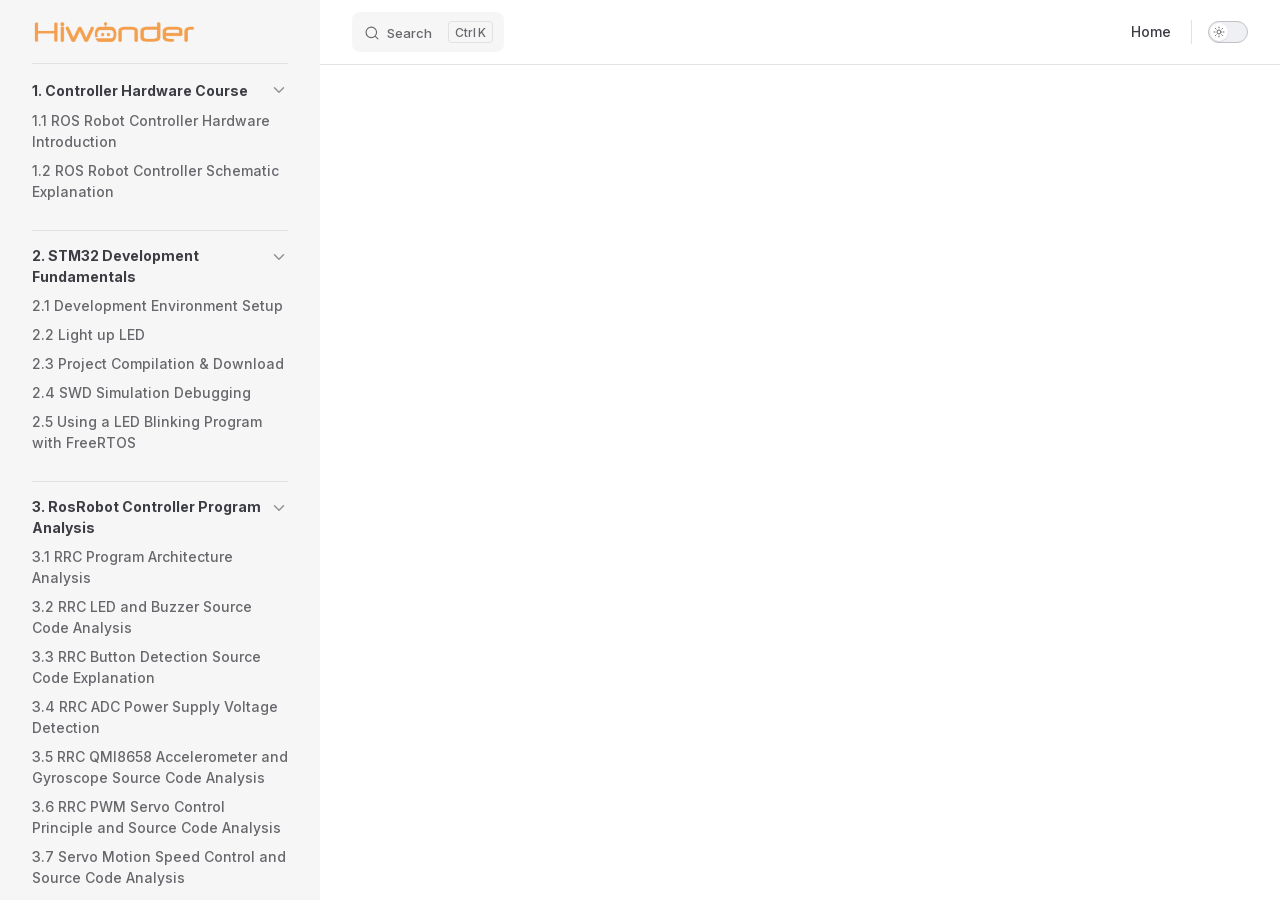
==== projects/ROS-Robot-Control-Board/en/latest/docs/index.html @ e55b0bf9 "内容修改" ====
<!DOCTYPE html>
<html lang="en-US" dir="ltr">
  <head>
    <meta charset="utf-8">
    <meta name="viewport" content="width=device-width,initial-scale=1">
    <title>ROS-Robot-Control-Board Documentation</title>
    <meta name="description" content="ROS-Robot-Control-Board robot documentation">
    <meta name="generator" content="VitePress v1.6.4">
    <link rel="preload stylesheet" href="/projects/ROS-Robot-Control-Board/en/latest/assets/style.CS1cNuKd.css" as="style">
    <link rel="preload stylesheet" href="/projects/ROS-Robot-Control-Board/en/latest/vp-icons.css" as="style">
    
    <script type="module" src="/projects/ROS-Robot-Control-Board/en/latest/assets/app.mn31wVA7.js"></script>
    <link rel="preload" href="/projects/ROS-Robot-Control-Board/en/latest/assets/inter-roman-latin.Di8DUHzh.woff2" as="font" type="font/woff2" crossorigin="">
    <link rel="modulepreload" href="/projects/ROS-Robot-Control-Board/en/latest/assets/chunks/theme.LXEh1xEK.js">
    <link rel="modulepreload" href="/projects/ROS-Robot-Control-Board/en/latest/assets/chunks/framework.DSlbkHhq.js">
    <link rel="modulepreload" href="/projects/ROS-Robot-Control-Board/en/latest/assets/docs_index.md.BUlOxsq8.lean.js">
    <link rel="icon" href="/projects/ROS-Robot-Control-Board/en/latest/favicon.ico">
    <script id="check-dark-mode">(()=>{const e=localStorage.getItem("vitepress-theme-appearance")||"auto",a=window.matchMedia("(prefers-color-scheme: dark)").matches;(!e||e==="auto"?a:e==="dark")&&document.documentElement.classList.add("dark")})();</script>
    <script id="check-mac-os">document.documentElement.classList.toggle("mac",/Mac|iPhone|iPod|iPad/i.test(navigator.platform));</script>
  </head>
  <body>
    <div id="app"><!--[--><div class="Layout" data-v-5d98c3a5><!--[--><!--]--><!--[--><span tabindex="-1" data-v-0b0ada53></span><a href="#VPContent" class="VPSkipLink visually-hidden" data-v-0b0ada53>Skip to content</a><!--]--><!----><header class="VPNav" data-v-5d98c3a5 data-v-ae24b3ad><div class="VPNavBar" data-v-ae24b3ad data-v-6aa21345><div class="wrapper" data-v-6aa21345><div class="container" data-v-6aa21345><div class="title" data-v-6aa21345><div class="VPNavBarTitle has-sidebar" data-v-6aa21345 data-v-1168a8e4><a class="title" href="/projects/ROS-Robot-Control-Board/en/latest/" data-v-1168a8e4><!--[--><!--]--><!--[--><img class="VPImage logo" src="/projects/ROS-Robot-Control-Board/en/latest/e-logo.png" alt data-v-8426fc1a><!--]--><!----><!--[--><!--]--></a></div></div><div class="content" data-v-6aa21345><div class="content-body" data-v-6aa21345><!--[--><!--]--><div class="VPNavBarSearch search" data-v-6aa21345><!--[--><!----><div id="local-search"><button type="button" class="DocSearch DocSearch-Button" aria-label="Search"><span class="DocSearch-Button-Container"><span class="vp-icon DocSearch-Search-Icon"></span><span class="DocSearch-Button-Placeholder">Search</span></span><span class="DocSearch-Button-Keys"><kbd class="DocSearch-Button-Key"></kbd><kbd class="DocSearch-Button-Key">K</kbd></span></button></div><!--]--></div><nav aria-labelledby="main-nav-aria-label" class="VPNavBarMenu menu" data-v-6aa21345 data-v-dc692963><span id="main-nav-aria-label" class="visually-hidden" data-v-dc692963> Main Navigation </span><!--[--><!--[--><a class="VPLink link vp-external-link-icon VPNavBarMenuLink" href="https://www.hiwonder.net/" target="_self" rel="noreferrer" tabindex="0" data-v-dc692963 data-v-e56f3d57><!--[--><span data-v-e56f3d57>Home</span><!--]--></a><!--]--><!--]--></nav><!----><div class="VPNavBarAppearance appearance" data-v-6aa21345 data-v-6c893767><button class="VPSwitch VPSwitchAppearance" type="button" role="switch" title aria-checked="false" data-v-6c893767 data-v-5337faa4 data-v-1d5665e3><span class="check" data-v-1d5665e3><span class="icon" data-v-1d5665e3><!--[--><span class="vpi-sun sun" data-v-5337faa4></span><span class="vpi-moon moon" data-v-5337faa4></span><!--]--></span></span></button></div><!----><div class="VPFlyout VPNavBarExtra extra" data-v-6aa21345 data-v-bb2aa2f0 data-v-cf11d7a2><button type="button" class="button" aria-haspopup="true" aria-expanded="false" aria-label="extra navigation" data-v-cf11d7a2><span class="vpi-more-horizontal icon" data-v-cf11d7a2></span></button><div class="menu" data-v-cf11d7a2><div class="VPMenu" data-v-cf11d7a2 data-v-b98bc113><!----><!--[--><!--[--><!----><div class="group" data-v-bb2aa2f0><div class="item appearance" data-v-bb2aa2f0><p class="label" data-v-bb2aa2f0>Appearance</p><div class="appearance-action" data-v-bb2aa2f0><button class="VPSwitch VPSwitchAppearance" type="button" role="switch" title aria-checked="false" data-v-bb2aa2f0 data-v-5337faa4 data-v-1d5665e3><span class="check" data-v-1d5665e3><span class="icon" data-v-1d5665e3><!--[--><span class="vpi-sun sun" data-v-5337faa4></span><span class="vpi-moon moon" data-v-5337faa4></span><!--]--></span></span></button></div></div></div><!----><!--]--><!--]--></div></div></div><!--[--><!--]--><button type="button" class="VPNavBarHamburger hamburger" aria-label="mobile navigation" aria-expanded="false" aria-controls="VPNavScreen" data-v-6aa21345 data-v-e5dd9c1c><span class="container" data-v-e5dd9c1c><span class="top" data-v-e5dd9c1c></span><span class="middle" data-v-e5dd9c1c></span><span class="bottom" data-v-e5dd9c1c></span></span></button></div></div></div></div><div class="divider" data-v-6aa21345><div class="divider-line" data-v-6aa21345></div></div></div><!----></header><div class="VPLocalNav has-sidebar empty" data-v-5d98c3a5 data-v-a6f0e41e><div class="container" data-v-a6f0e41e><button class="menu" aria-expanded="false" aria-controls="VPSidebarNav" data-v-a6f0e41e><span class="vpi-align-left menu-icon" data-v-a6f0e41e></span><span class="menu-text" data-v-a6f0e41e>Menu</span></button><div class="VPLocalNavOutlineDropdown" style="--vp-vh:0px;" data-v-a6f0e41e data-v-8a42e2b4><button data-v-8a42e2b4>Return to top</button><!----></div></div></div><aside class="VPSidebar" data-v-5d98c3a5 data-v-319d5ca6><div class="curtain" data-v-319d5ca6></div><nav class="nav" id="VPSidebarNav" aria-labelledby="sidebar-aria-label" tabindex="-1" data-v-319d5ca6><span class="visually-hidden" id="sidebar-aria-label" data-v-319d5ca6> Sidebar Navigation </span><!--[--><!--]--><!--[--><div class="no-transition group" data-v-c40bc020><section class="VPSidebarItem level-0 collapsible is-link" data-v-c40bc020 data-v-b3fd67f8><div class="item" tabindex="0" data-v-b3fd67f8><div class="indicator" data-v-b3fd67f8></div><a class="VPLink link link" href="/projects/ROS-Robot-Control-Board/en/latest/docs/1_Controller_Hardware_Course.html" data-v-b3fd67f8><!--[--><h2 class="text" data-v-b3fd67f8>1. Controller Hardware Course</h2><!--]--></a><div class="caret" role="button" aria-label="toggle section" tabindex="0" data-v-b3fd67f8><span class="vpi-chevron-right caret-icon" data-v-b3fd67f8></span></div></div><div class="items" data-v-b3fd67f8><!--[--><div class="VPSidebarItem level-1 is-link" data-v-b3fd67f8 data-v-b3fd67f8><div class="item" data-v-b3fd67f8><div class="indicator" data-v-b3fd67f8></div><a class="VPLink link link" href="/projects/ROS-Robot-Control-Board/en/latest/docs/1_Controller_Hardware_Course.html#_1-1-ros-robot-controller-hardware-introduction" data-v-b3fd67f8><!--[--><p class="text" data-v-b3fd67f8>1.1 ROS Robot Controller Hardware Introduction</p><!--]--></a><!----></div><!----></div><div class="VPSidebarItem level-1 is-link" data-v-b3fd67f8 data-v-b3fd67f8><div class="item" data-v-b3fd67f8><div class="indicator" data-v-b3fd67f8></div><a class="VPLink link link" href="/projects/ROS-Robot-Control-Board/en/latest/docs/1_Controller_Hardware_Course.html#_1-2-ros-robot-controller-schematic-explanation" data-v-b3fd67f8><!--[--><p class="text" data-v-b3fd67f8>1.2 ROS Robot Controller Schematic Explanation</p><!--]--></a><!----></div><!----></div><!--]--></div></section></div><div class="no-transition group" data-v-c40bc020><section class="VPSidebarItem level-0 collapsible is-link" data-v-c40bc020 data-v-b3fd67f8><div class="item" tabindex="0" data-v-b3fd67f8><div class="indicator" data-v-b3fd67f8></div><a class="VPLink link link" href="/projects/ROS-Robot-Control-Board/en/latest/docs/2_STM32_Development_Fundamentals.html" data-v-b3fd67f8><!--[--><h2 class="text" data-v-b3fd67f8>2. STM32 Development Fundamentals</h2><!--]--></a><div class="caret" role="button" aria-label="toggle section" tabindex="0" data-v-b3fd67f8><span class="vpi-chevron-right caret-icon" data-v-b3fd67f8></span></div></div><div class="items" data-v-b3fd67f8><!--[--><div class="VPSidebarItem level-1 is-link" data-v-b3fd67f8 data-v-b3fd67f8><div class="item" data-v-b3fd67f8><div class="indicator" data-v-b3fd67f8></div><a class="VPLink link link" href="/projects/ROS-Robot-Control-Board/en/latest/docs/2_STM32_Development_Fundamentals.html#_2-1-development-environment-setup" data-v-b3fd67f8><!--[--><p class="text" data-v-b3fd67f8>2.1 Development Environment Setup</p><!--]--></a><!----></div><!----></div><div class="VPSidebarItem level-1 is-link" data-v-b3fd67f8 data-v-b3fd67f8><div class="item" data-v-b3fd67f8><div class="indicator" data-v-b3fd67f8></div><a class="VPLink link link" href="/projects/ROS-Robot-Control-Board/en/latest/docs/2_STM32_Development_Fundamentals.html#_2-2-light-up-led" data-v-b3fd67f8><!--[--><p class="text" data-v-b3fd67f8>2.2 Light up LED</p><!--]--></a><!----></div><!----></div><div class="VPSidebarItem level-1 is-link" data-v-b3fd67f8 data-v-b3fd67f8><div class="item" data-v-b3fd67f8><div class="indicator" data-v-b3fd67f8></div><a class="VPLink link link" href="/projects/ROS-Robot-Control-Board/en/latest/docs/2_STM32_Development_Fundamentals.html#_2-3-project-compilation-download" data-v-b3fd67f8><!--[--><p class="text" data-v-b3fd67f8>2.3 Project Compilation & Download</p><!--]--></a><!----></div><!----></div><div class="VPSidebarItem level-1 is-link" data-v-b3fd67f8 data-v-b3fd67f8><div class="item" data-v-b3fd67f8><div class="indicator" data-v-b3fd67f8></div><a class="VPLink link link" href="/projects/ROS-Robot-Control-Board/en/latest/docs/2_STM32_Development_Fundamentals.html#_2-4-swd-simulation-debugging" data-v-b3fd67f8><!--[--><p class="text" data-v-b3fd67f8>2.4 SWD Simulation Debugging</p><!--]--></a><!----></div><!----></div><div class="VPSidebarItem level-1 is-link" data-v-b3fd67f8 data-v-b3fd67f8><div class="item" data-v-b3fd67f8><div class="indicator" data-v-b3fd67f8></div><a class="VPLink link link" href="/projects/ROS-Robot-Control-Board/en/latest/docs/2_STM32_Development_Fundamentals.html#_2-5-using-a-led-blinking-program-with-freertos" data-v-b3fd67f8><!--[--><p class="text" data-v-b3fd67f8>2.5 Using a LED Blinking Program with FreeRTOS</p><!--]--></a><!----></div><!----></div><!--]--></div></section></div><div class="no-transition group" data-v-c40bc020><section class="VPSidebarItem level-0 collapsible is-link" data-v-c40bc020 data-v-b3fd67f8><div class="item" tabindex="0" data-v-b3fd67f8><div class="indicator" data-v-b3fd67f8></div><a class="VPLink link link" href="/projects/ROS-Robot-Control-Board/en/latest/docs/3_RosRobot_Controller_Program_Analysis.html" data-v-b3fd67f8><!--[--><h2 class="text" data-v-b3fd67f8>3. RosRobot Controller Program Analysis</h2><!--]--></a><div class="caret" role="button" aria-label="toggle section" tabindex="0" data-v-b3fd67f8><span class="vpi-chevron-right caret-icon" data-v-b3fd67f8></span></div></div><div class="items" data-v-b3fd67f8><!--[--><div class="VPSidebarItem level-1 is-link" data-v-b3fd67f8 data-v-b3fd67f8><div class="item" data-v-b3fd67f8><div class="indicator" data-v-b3fd67f8></div><a class="VPLink link link" href="/projects/ROS-Robot-Control-Board/en/latest/docs/3_RosRobot_Controller_Program_Analysis.html#_3-1-rrc-program-architecture-analysis" data-v-b3fd67f8><!--[--><p class="text" data-v-b3fd67f8>3.1 RRC Program Architecture Analysis</p><!--]--></a><!----></div><!----></div><div class="VPSidebarItem level-1 is-link" data-v-b3fd67f8 data-v-b3fd67f8><div class="item" data-v-b3fd67f8><div class="indicator" data-v-b3fd67f8></div><a class="VPLink link link" href="/projects/ROS-Robot-Control-Board/en/latest/docs/3_RosRobot_Controller_Program_Analysis.html#_3-2-rrc-led-and-buzzer-source-code-analysis" data-v-b3fd67f8><!--[--><p class="text" data-v-b3fd67f8>3.2 RRC LED and Buzzer Source Code Analysis</p><!--]--></a><!----></div><!----></div><div class="VPSidebarItem level-1 is-link" data-v-b3fd67f8 data-v-b3fd67f8><div class="item" data-v-b3fd67f8><div class="indicator" data-v-b3fd67f8></div><a class="VPLink link link" href="/projects/ROS-Robot-Control-Board/en/latest/docs/3_RosRobot_Controller_Program_Analysis.html#_3-3-rrc-button-detection-source-code-explanation" data-v-b3fd67f8><!--[--><p class="text" data-v-b3fd67f8>3.3 RRC Button Detection Source Code Explanation</p><!--]--></a><!----></div><!----></div><div class="VPSidebarItem level-1 is-link" data-v-b3fd67f8 data-v-b3fd67f8><div class="item" data-v-b3fd67f8><div class="indicator" data-v-b3fd67f8></div><a class="VPLink link link" href="/projects/ROS-Robot-Control-Board/en/latest/docs/3_RosRobot_Controller_Program_Analysis.html#_3-4-rrc-adc-power-supply-voltage-detection" data-v-b3fd67f8><!--[--><p class="text" data-v-b3fd67f8>3.4 RRC ADC Power Supply Voltage Detection</p><!--]--></a><!----></div><!----></div><div class="VPSidebarItem level-1 is-link" data-v-b3fd67f8 data-v-b3fd67f8><div class="item" data-v-b3fd67f8><div class="indicator" data-v-b3fd67f8></div><a class="VPLink link link" href="/projects/ROS-Robot-Control-Board/en/latest/docs/3_RosRobot_Controller_Program_Analysis.html#_3-5-rrc-qmi8658-accelerometer-and-gyroscope-source-code-analysis" data-v-b3fd67f8><!--[--><p class="text" data-v-b3fd67f8>3.5 RRC QMI8658 Accelerometer and Gyroscope Source Code Analysis</p><!--]--></a><!----></div><!----></div><div class="VPSidebarItem level-1 is-link" data-v-b3fd67f8 data-v-b3fd67f8><div class="item" data-v-b3fd67f8><div class="indicator" data-v-b3fd67f8></div><a class="VPLink link link" href="/projects/ROS-Robot-Control-Board/en/latest/docs/3_RosRobot_Controller_Program_Analysis.html#_3-6-rrc-pwm-servo-control-principle-and-source-code-analysis" data-v-b3fd67f8><!--[--><p class="text" data-v-b3fd67f8>3.6 RRC PWM Servo Control Principle and Source Code Analysis</p><!--]--></a><!----></div><!----></div><div class="VPSidebarItem level-1 is-link" data-v-b3fd67f8 data-v-b3fd67f8><div class="item" data-v-b3fd67f8><div class="indicator" data-v-b3fd67f8></div><a class="VPLink link link" href="/projects/ROS-Robot-Control-Board/en/latest/docs/3_RosRobot_Controller_Program_Analysis.html#_3-7-servo-motion-speed-control-and-source-code-analysis" data-v-b3fd67f8><!--[--><p class="text" data-v-b3fd67f8>3.7 Servo Motion Speed Control and Source Code Analysis</p><!--]--></a><!----></div><!----></div><div class="VPSidebarItem level-1 is-link" data-v-b3fd67f8 data-v-b3fd67f8><div class="item" data-v-b3fd67f8><div class="indicator" data-v-b3fd67f8></div><a class="VPLink link link" href="/projects/ROS-Robot-Control-Board/en/latest/docs/3_RosRobot_Controller_Program_Analysis.html#_3-8-rrc-bus-servo-control-and-source-code-analysis" data-v-b3fd67f8><!--[--><p class="text" data-v-b3fd67f8>3.8 RRC Bus Servo Control and Source Code Analysis</p><!--]--></a><!----></div><!----></div><div class="VPSidebarItem level-1 is-link" data-v-b3fd67f8 data-v-b3fd67f8><div class="item" data-v-b3fd67f8><div class="indicator" data-v-b3fd67f8></div><a class="VPLink link link" href="/projects/ROS-Robot-Control-Board/en/latest/docs/3_RosRobot_Controller_Program_Analysis.html#_3-9-rrc-brushed-dc-motor-program-analysis" data-v-b3fd67f8><!--[--><p class="text" data-v-b3fd67f8>3.9 RRC Brushed DC Motor Program Analysis</p><!--]--></a><!----></div><!----></div><div class="VPSidebarItem level-1 is-link" data-v-b3fd67f8 data-v-b3fd67f8><div class="item" data-v-b3fd67f8><div class="indicator" data-v-b3fd67f8></div><a class="VPLink link link" href="/projects/ROS-Robot-Control-Board/en/latest/docs/3_RosRobot_Controller_Program_Analysis.html#_3-10-rrc-dc-brushed-motor-ab-quadrature-encoder-principles-and-source-code-analysis" data-v-b3fd67f8><!--[--><p class="text" data-v-b3fd67f8>3.10 RRC DC Brushed Motor AB Quadrature Encoder Principles and Source Code Analysis</p><!--]--></a><!----></div><!----></div><div class="VPSidebarItem level-1 is-link" data-v-b3fd67f8 data-v-b3fd67f8><div class="item" data-v-b3fd67f8><div class="indicator" data-v-b3fd67f8></div><a class="VPLink link link" href="/projects/ROS-Robot-Control-Board/en/latest/docs/3_RosRobot_Controller_Program_Analysis.html#_3-11-rrc-dc-brushed-motor-pid-control-and-source-code-analysis" data-v-b3fd67f8><!--[--><p class="text" data-v-b3fd67f8>3.11 RRC DC Brushed Motor PID Control and Source Code Analysis</p><!--]--></a><!----></div><!----></div><div class="VPSidebarItem level-1 is-link" data-v-b3fd67f8 data-v-b3fd67f8><div class="item" data-v-b3fd67f8><div class="indicator" data-v-b3fd67f8></div><a class="VPLink link link" href="/projects/ROS-Robot-Control-Board/en/latest/docs/3_RosRobot_Controller_Program_Analysis.html#_3-12-rrc-ps2-controller-usb-receiver-signal-processing-explanation-and-source-code-analysis" data-v-b3fd67f8><!--[--><p class="text" data-v-b3fd67f8>3.12 RRC PS2 Controller USB Receiver Signal Processing Explanation and Source Code Analysis</p><!--]--></a><!----></div><!----></div><div class="VPSidebarItem level-1 is-link" data-v-b3fd67f8 data-v-b3fd67f8><div class="item" data-v-b3fd67f8><div class="indicator" data-v-b3fd67f8></div><a class="VPLink link link" href="/projects/ROS-Robot-Control-Board/en/latest/docs/3_RosRobot_Controller_Program_Analysis.html#_3-13-rrc-flight-control-sbus-reception-principle-and-source-code-analysis" data-v-b3fd67f8><!--[--><p class="text" data-v-b3fd67f8>3.13 RRC Flight Control SBUS Reception Principle and Source Code Analysis</p><!--]--></a><!----></div><!----></div><div class="VPSidebarItem level-1 is-link" data-v-b3fd67f8 data-v-b3fd67f8><div class="item" data-v-b3fd67f8><div class="indicator" data-v-b3fd67f8></div><a class="VPLink link link" href="/projects/ROS-Robot-Control-Board/en/latest/docs/3_RosRobot_Controller_Program_Analysis.html#_3-14-rrc-communication-protocol-with-the-host-computer-analysis" data-v-b3fd67f8><!--[--><p class="text" data-v-b3fd67f8>3.14 RRC Communication Protocol with the Host Computer Analysis</p><!--]--></a><!----></div><!----></div><div class="VPSidebarItem level-1 is-link" data-v-b3fd67f8 data-v-b3fd67f8><div class="item" data-v-b3fd67f8><div class="indicator" data-v-b3fd67f8></div><a class="VPLink link link" href="/projects/ROS-Robot-Control-Board/en/latest/docs/3_RosRobot_Controller_Program_Analysis.html#_3-15-rrc-communication-with-the-host-computer-sending-processing-source-code-analysis" data-v-b3fd67f8><!--[--><p class="text" data-v-b3fd67f8>3.15 RRC Communication with the Host Computer - Sending Processing Source Code Analysis</p><!--]--></a><!----></div><!----></div><div class="VPSidebarItem level-1 is-link" data-v-b3fd67f8 data-v-b3fd67f8><div class="item" data-v-b3fd67f8><div class="indicator" data-v-b3fd67f8></div><a class="VPLink link link" href="/projects/ROS-Robot-Control-Board/en/latest/docs/3_RosRobot_Controller_Program_Analysis.html#_3-16-rrc-and-host-computer-communication-receiving-processing-source-code-analysis" data-v-b3fd67f8><!--[--><p class="text" data-v-b3fd67f8>3.16 RRC and Host Computer Communication Receiving Processing Source Code Analysis</p><!--]--></a><!----></div><!----></div><div class="VPSidebarItem level-1 is-link" data-v-b3fd67f8 data-v-b3fd67f8><div class="item" data-v-b3fd67f8><div class="indicator" data-v-b3fd67f8></div><a class="VPLink link link" href="/projects/ROS-Robot-Control-Board/en/latest/docs/3_RosRobot_Controller_Program_Analysis.html#_3-17-rrc-bluetooth-control-reception-and-processing-source-code-analysis" data-v-b3fd67f8><!--[--><p class="text" data-v-b3fd67f8>3.17 RRC Bluetooth Control Reception and Processing Source Code Analysis</p><!--]--></a><!----></div><!----></div><div class="VPSidebarItem level-1 is-link" data-v-b3fd67f8 data-v-b3fd67f8><div class="item" data-v-b3fd67f8><div class="indicator" data-v-b3fd67f8></div><a class="VPLink link link" href="/projects/ROS-Robot-Control-Board/en/latest/docs/3_RosRobot_Controller_Program_Analysis.html#_3-18-rcc-spi-lcd-screen-driver-principles-and-source-code-analysis" data-v-b3fd67f8><!--[--><p class="text" data-v-b3fd67f8>3.18 RCC SPI LCD Screen Driver Principles and Source Code Analysis</p><!--]--></a><!----></div><!----></div><div class="VPSidebarItem level-1 is-link" data-v-b3fd67f8 data-v-b3fd67f8><div class="item" data-v-b3fd67f8><div class="indicator" data-v-b3fd67f8></div><a class="VPLink link link" href="/projects/ROS-Robot-Control-Board/en/latest/docs/3_RosRobot_Controller_Program_Analysis.html#_3-19-rcc-lvgl-introduction-and-source-code-analysis" data-v-b3fd67f8><!--[--><p class="text" data-v-b3fd67f8>3.19 RCC LVGL Introduction and Source Code Analysis</p><!--]--></a><!----></div><!----></div><div class="VPSidebarItem level-1 is-link" data-v-b3fd67f8 data-v-b3fd67f8><div class="item" data-v-b3fd67f8><div class="indicator" data-v-b3fd67f8></div><a class="VPLink link link" href="/projects/ROS-Robot-Control-Board/en/latest/docs/3_RosRobot_Controller_Program_Analysis.html#_3-20-introduction-and-use-of-gui-guider-interface-development-tool" data-v-b3fd67f8><!--[--><p class="text" data-v-b3fd67f8>3.20 Introduction and Use of GUI Guider Interface Development Tool</p><!--]--></a><!----></div><!----></div><div class="VPSidebarItem level-1 is-link" data-v-b3fd67f8 data-v-b3fd67f8><div class="item" data-v-b3fd67f8><div class="indicator" data-v-b3fd67f8></div><a class="VPLink link link" href="/projects/ROS-Robot-Control-Board/en/latest/docs/3_RosRobot_Controller_Program_Analysis.html#_3-21-rcc-lcd-screen-system-status-display-source-code-analysis" data-v-b3fd67f8><!--[--><p class="text" data-v-b3fd67f8>3.21 RCC LCD Screen System Status Display Source Code Analysis</p><!--]--></a><!----></div><!----></div><!--]--></div></section></div><div class="no-transition group" data-v-c40bc020><div class="VPSidebarItem level-0 collapsible is-link" data-v-c40bc020 data-v-b3fd67f8><div class="item" tabindex="0" data-v-b3fd67f8><div class="indicator" data-v-b3fd67f8></div><a class="VPLink link link" href="/projects/ROS-Robot-Control-Board/en/latest/docs/Appendix.html" data-v-b3fd67f8><!--[--><p class="text" data-v-b3fd67f8>Appendix</p><!--]--></a><!----></div><!----></div></div><!--]--><!--[--><!--]--></nav></aside><div class="VPContent has-sidebar" id="VPContent" data-v-5d98c3a5 data-v-1428d186><page-redirect data-v-1428d186></page-redirect></div><!----><!--[--><!--]--></div><!--[--><!----><!--]--><!----><!--]--></div>
    <script>window.__VP_HASH_MAP__=JSON.parse("{\"docs_1_controller_hardware_course.md\":\"DLib_L9A\",\"docs_2_stm32_development_fundamentals.md\":\"C7Vuwtc5\",\"docs_3_rosrobot_controller_program_analysis.md\":\"CMXVCrWv\",\"docs_appendix.md\":\"xZ9-Pm3w\",\"docs_index.md\":\"BUlOxsq8\",\"index.md\":\"CrU2jI9N\"}");window.__VP_SITE_DATA__=JSON.parse("{\"lang\":\"en-US\",\"dir\":\"ltr\",\"title\":\"ROS-Robot-Control-Board Documentation\",\"description\":\"ROS-Robot-Control-Board robot documentation\",\"base\":\"/projects/ROS-Robot-Control-Board/en/latest/\",\"head\":[],\"router\":{\"prefetchLinks\":true},\"appearance\":true,\"themeConfig\":{\"siteTitle\":false,\"logo\":\"/e-logo.png\",\"outline\":[2,3],\"search\":{\"provider\":\"local\",\"options\":{\"translations\":{\"button\":{\"buttonText\":\"Search\",\"buttonAriaLabel\":\"Search\"},\"modal\":{\"searchBox\":{\"resetButtonTitle\":\"Clear search query\",\"resetButtonAriaLabel\":\"Clear search query\",\"cancelButtonText\":\"Cancel\",\"cancelButtonAriaLabel\":\"Cancel\"},\"startScreen\":{\"recentSearchTitle\":\"Recent Searches\",\"noRecentSearchText\":\"No recent searches\",\"suggestedQueryTitle\":\"Suggested Queries\"},\"noResultsScreen\":{\"noResultsText\":\"No results found for\",\"suggestedQueryText\":\"You can try searching for\",\"reportMissingResultsText\":\"Have any queries?\",\"reportMissingResultsLinkText\":\"Report here\"},\"footer\":{\"selectText\":\"to select\",\"navigateText\":\"to navigate\",\"closeText\":\"to close\"}}}}},\"nav\":[{\"text\":\"Home\",\"link\":\"https://www.hiwonder.net/\",\"target\":\"_self\"}],\"sidebar\":[{\"text\":\"1. Controller Hardware Course\",\"link\":\"/docs/1_Controller_Hardware_Course.html\",\"collapsed\":false,\"items\":[{\"text\":\"1.1 ROS Robot Controller Hardware Introduction\",\"link\":\"/docs/1_Controller_Hardware_Course.html#_1-1-ros-robot-controller-hardware-introduction\"},{\"text\":\"1.2 ROS Robot Controller Schematic Explanation\",\"link\":\"/docs/1_Controller_Hardware_Course.html#_1-2-ros-robot-controller-schematic-explanation\"}]},{\"text\":\"2. STM32 Development Fundamentals\",\"link\":\"/docs/2_STM32_Development_Fundamentals.html\",\"collapsed\":false,\"items\":[{\"text\":\"2.1 Development Environment Setup\",\"link\":\"/docs/2_STM32_Development_Fundamentals.html#_2-1-development-environment-setup\"},{\"text\":\"2.2 Light up LED\",\"link\":\"/docs/2_STM32_Development_Fundamentals.html#_2-2-light-up-led\"},{\"text\":\"2.3 Project Compilation & Download\",\"link\":\"/docs/2_STM32_Development_Fundamentals.html#_2-3-project-compilation-download\"},{\"text\":\"2.4 SWD Simulation Debugging\",\"link\":\"/docs/2_STM32_Development_Fundamentals.html#_2-4-swd-simulation-debugging\"},{\"text\":\"2.5 Using a LED Blinking Program with FreeRTOS\",\"link\":\"/docs/2_STM32_Development_Fundamentals.html#_2-5-using-a-led-blinking-program-with-freertos\"}]},{\"text\":\"3. RosRobot Controller Program Analysis\",\"link\":\"/docs/3_RosRobot_Controller_Program_Analysis.html\",\"collapsed\":false,\"items\":[{\"text\":\"3.1 RRC Program Architecture Analysis\",\"link\":\"/docs/3_RosRobot_Controller_Program_Analysis.html#_3-1-rrc-program-architecture-analysis\"},{\"text\":\"3.2 RRC LED and Buzzer Source Code Analysis\",\"link\":\"/docs/3_RosRobot_Controller_Program_Analysis.html#_3-2-rrc-led-and-buzzer-source-code-analysis\"},{\"text\":\"3.3 RRC Button Detection Source Code Explanation\",\"link\":\"/docs/3_RosRobot_Controller_Program_Analysis.html#_3-3-rrc-button-detection-source-code-explanation\"},{\"text\":\"3.4 RRC ADC Power Supply Voltage Detection\",\"link\":\"/docs/3_RosRobot_Controller_Program_Analysis.html#_3-4-rrc-adc-power-supply-voltage-detection\"},{\"text\":\"3.5 RRC QMI8658 Accelerometer and Gyroscope Source Code Analysis\",\"link\":\"/docs/3_RosRobot_Controller_Program_Analysis.html#_3-5-rrc-qmi8658-accelerometer-and-gyroscope-source-code-analysis\"},{\"text\":\"3.6 RRC PWM Servo Control Principle and Source Code Analysis\",\"link\":\"/docs/3_RosRobot_Controller_Program_Analysis.html#_3-6-rrc-pwm-servo-control-principle-and-source-code-analysis\"},{\"text\":\"3.7 Servo Motion Speed Control and Source Code Analysis\",\"link\":\"/docs/3_RosRobot_Controller_Program_Analysis.html#_3-7-servo-motion-speed-control-and-source-code-analysis\"},{\"text\":\"3.8 RRC Bus Servo Control and Source Code Analysis\",\"link\":\"/docs/3_RosRobot_Controller_Program_Analysis.html#_3-8-rrc-bus-servo-control-and-source-code-analysis\"},{\"text\":\"3.9 RRC Brushed DC Motor Program Analysis\",\"link\":\"/docs/3_RosRobot_Controller_Program_Analysis.html#_3-9-rrc-brushed-dc-motor-program-analysis\"},{\"text\":\"3.10 RRC DC Brushed Motor AB Quadrature Encoder Principles and Source Code Analysis\",\"link\":\"/docs/3_RosRobot_Controller_Program_Analysis.html#_3-10-rrc-dc-brushed-motor-ab-quadrature-encoder-principles-and-source-code-analysis\"},{\"text\":\"3.11 RRC DC Brushed Motor PID Control and Source Code Analysis\",\"link\":\"/docs/3_RosRobot_Controller_Program_Analysis.html#_3-11-rrc-dc-brushed-motor-pid-control-and-source-code-analysis\"},{\"text\":\"3.12 RRC PS2 Controller USB Receiver Signal Processing Explanation and Source Code Analysis\",\"link\":\"/docs/3_RosRobot_Controller_Program_Analysis.html#_3-12-rrc-ps2-controller-usb-receiver-signal-processing-explanation-and-source-code-analysis\"},{\"text\":\"3.13 RRC Flight Control SBUS Reception Principle and Source Code Analysis\",\"link\":\"/docs/3_RosRobot_Controller_Program_Analysis.html#_3-13-rrc-flight-control-sbus-reception-principle-and-source-code-analysis\"},{\"text\":\"3.14 RRC Communication Protocol with the Host Computer Analysis\",\"link\":\"/docs/3_RosRobot_Controller_Program_Analysis.html#_3-14-rrc-communication-protocol-with-the-host-computer-analysis\"},{\"text\":\"3.15 RRC Communication with the Host Computer - Sending Processing Source Code Analysis\",\"link\":\"/docs/3_RosRobot_Controller_Program_Analysis.html#_3-15-rrc-communication-with-the-host-computer-sending-processing-source-code-analysis\"},{\"text\":\"3.16 RRC and Host Computer Communication Receiving Processing Source Code Analysis\",\"link\":\"/docs/3_RosRobot_Controller_Program_Analysis.html#_3-16-rrc-and-host-computer-communication-receiving-processing-source-code-analysis\"},{\"text\":\"3.17 RRC Bluetooth Control Reception and Processing Source Code Analysis\",\"link\":\"/docs/3_RosRobot_Controller_Program_Analysis.html#_3-17-rrc-bluetooth-control-reception-and-processing-source-code-analysis\"},{\"text\":\"3.18 RCC SPI LCD Screen Driver Principles and Source Code Analysis\",\"link\":\"/docs/3_RosRobot_Controller_Program_Analysis.html#_3-18-rcc-spi-lcd-screen-driver-principles-and-source-code-analysis\"},{\"text\":\"3.19 RCC LVGL Introduction and Source Code Analysis\",\"link\":\"/docs/3_RosRobot_Controller_Program_Analysis.html#_3-19-rcc-lvgl-introduction-and-source-code-analysis\"},{\"text\":\"3.20 Introduction and Use of GUI Guider Interface Development Tool\",\"link\":\"/docs/3_RosRobot_Controller_Program_Analysis.html#_3-20-introduction-and-use-of-gui-guider-interface-development-tool\"},{\"text\":\"3.21 RCC LCD Screen System Status Display Source Code Analysis\",\"link\":\"/docs/3_RosRobot_Controller_Program_Analysis.html#_3-21-rcc-lcd-screen-system-status-display-source-code-analysis\"}]},{\"text\":\"Appendix\",\"link\":\"/docs/Appendix.html\",\"collapsed\":false,\"items\":[]}]},\"locales\":{},\"scrollOffset\":134,\"cleanUrls\":false}");</script>
    
  </body>
</html>
---- projects/ROS-Robot-Control-Board/en/latest/assets/style.CS1cNuKd.css ----
@font-face{font-family:Inter;font-style:normal;font-weight:100 900;font-display:swap;src:url(/projects/ROS-Robot-Control-Board/en/latest/assets/inter-roman-cyrillic-ext.BBPuwvHQ.woff2) format("woff2");unicode-range:U+0460-052F,U+1C80-1C88,U+20B4,U+2DE0-2DFF,U+A640-A69F,U+FE2E-FE2F}@font-face{font-family:Inter;font-style:normal;font-weight:100 900;font-display:swap;src:url(/projects/ROS-Robot-Control-Board/en/latest/assets/inter-roman-cyrillic.C5lxZ8CY.woff2) format("woff2");unicode-range:U+0301,U+0400-045F,U+0490-0491,U+04B0-04B1,U+2116}@font-face{font-family:Inter;font-style:normal;font-weight:100 900;font-display:swap;src:url(/projects/ROS-Robot-Control-Board/en/latest/assets/inter-roman-greek-ext.CqjqNYQ-.woff2) format("woff2");unicode-range:U+1F00-1FFF}@font-face{font-family:Inter;font-style:normal;font-weight:100 900;font-display:swap;src:url(/projects/ROS-Robot-Control-Board/en/latest/assets/inter-roman-greek.BBVDIX6e.woff2) format("woff2");unicode-range:U+0370-0377,U+037A-037F,U+0384-038A,U+038C,U+038E-03A1,U+03A3-03FF}@font-face{font-family:Inter;font-style:normal;font-weight:100 900;font-display:swap;src:url(/projects/ROS-Robot-Control-Board/en/latest/assets/inter-roman-vietnamese.BjW4sHH5.woff2) format("woff2");unicode-range:U+0102-0103,U+0110-0111,U+0128-0129,U+0168-0169,U+01A0-01A1,U+01AF-01B0,U+0300-0301,U+0303-0304,U+0308-0309,U+0323,U+0329,U+1EA0-1EF9,U+20AB}@font-face{font-family:Inter;font-style:normal;font-weight:100 900;font-display:swap;src:url(/projects/ROS-Robot-Control-Board/en/latest/assets/inter-roman-latin-ext.4ZJIpNVo.woff2) format("woff2");unicode-range:U+0100-02AF,U+0304,U+0308,U+0329,U+1E00-1E9F,U+1EF2-1EFF,U+2020,U+20A0-20AB,U+20AD-20C0,U+2113,U+2C60-2C7F,U+A720-A7FF}@font-face{font-family:Inter;font-style:normal;font-weight:100 900;font-display:swap;src:url(/projects/ROS-Robot-Control-Board/en/latest/assets/inter-roman-latin.Di8DUHzh.woff2) format("woff2");unicode-range:U+0000-00FF,U+0131,U+0152-0153,U+02BB-02BC,U+02C6,U+02DA,U+02DC,U+0304,U+0308,U+0329,U+2000-206F,U+2074,U+20AC,U+2122,U+2191,U+2193,U+2212,U+2215,U+FEFF,U+FFFD}@font-face{font-family:Inter;font-style:italic;font-weight:100 900;font-display:swap;src:url(/projects/ROS-Robot-Control-Board/en/latest/assets/inter-italic-cyrillic-ext.r48I6akx.woff2) format("woff2");unicode-range:U+0460-052F,U+1C80-1C88,U+20B4,U+2DE0-2DFF,U+A640-A69F,U+FE2E-FE2F}@font-face{font-family:Inter;font-style:italic;font-weight:100 900;font-display:swap;src:url(/projects/ROS-Robot-Control-Board/en/latest/assets/inter-italic-cyrillic.By2_1cv3.woff2) format("woff2");unicode-range:U+0301,U+0400-045F,U+0490-0491,U+04B0-04B1,U+2116}@font-face{font-family:Inter;font-style:italic;font-weight:100 900;font-display:swap;src:url(/projects/ROS-Robot-Control-Board/en/latest/assets/inter-italic-greek-ext.1u6EdAuj.woff2) format("woff2");unicode-range:U+1F00-1FFF}@font-face{font-family:Inter;font-style:italic;font-weight:100 900;font-display:swap;src:url(/projects/ROS-Robot-Control-Board/en/latest/assets/inter-italic-greek.DJ8dCoTZ.woff2) format("woff2");unicode-range:U+0370-0377,U+037A-037F,U+0384-038A,U+038C,U+038E-03A1,U+03A3-03FF}@font-face{font-family:Inter;font-style:italic;font-weight:100 900;font-display:swap;src:url(/projects/ROS-Robot-Control-Board/en/latest/assets/inter-italic-vietnamese.BSbpV94h.woff2) format("woff2");unicode-range:U+0102-0103,U+0110-0111,U+0128-0129,U+0168-0169,U+01A0-01A1,U+01AF-01B0,U+0300-0301,U+0303-0304,U+0308-0309,U+0323,U+0329,U+1EA0-1EF9,U+20AB}@font-face{font-family:Inter;font-style:italic;font-weight:100 900;font-display:swap;src:url(/projects/ROS-Robot-Control-Board/en/latest/assets/inter-italic-latin-ext.CN1xVJS-.woff2) format("woff2");unicode-range:U+0100-02AF,U+0304,U+0308,U+0329,U+1E00-1E9F,U+1EF2-1EFF,U+2020,U+20A0-20AB,U+20AD-20C0,U+2113,U+2C60-2C7F,U+A720-A7FF}@font-face{font-family:Inter;font-style:italic;font-weight:100 900;font-display:swap;src:url(/projects/ROS-Robot-Control-Board/en/latest/assets/inter-italic-latin.C2AdPX0b.woff2) format("woff2");unicode-range:U+0000-00FF,U+0131,U+0152-0153,U+02BB-02BC,U+02C6,U+02DA,U+02DC,U+0304,U+0308,U+0329,U+2000-206F,U+2074,U+20AC,U+2122,U+2191,U+2193,U+2212,U+2215,U+FEFF,U+FFFD}@font-face{font-family:Punctuation SC;font-weight:400;src:local("PingFang SC Regular"),local("Noto Sans CJK SC"),local("Microsoft YaHei");unicode-range:U+201C,U+201D,U+2018,U+2019,U+2E3A,U+2014,U+2013,U+2026,U+00B7,U+007E,U+002F}@font-face{font-family:Punctuation SC;font-weight:500;src:local("PingFang SC Medium"),local("Noto Sans CJK SC"),local("Microsoft YaHei");unicode-range:U+201C,U+201D,U+2018,U+2019,U+2E3A,U+2014,U+2013,U+2026,U+00B7,U+007E,U+002F}@font-face{font-family:Punctuation SC;font-weight:600;src:local("PingFang SC Semibold"),local("Noto Sans CJK SC Bold"),local("Microsoft YaHei Bold");unicode-range:U+201C,U+201D,U+2018,U+2019,U+2E3A,U+2014,U+2013,U+2026,U+00B7,U+007E,U+002F}@font-face{font-family:Punctuation SC;font-weight:700;src:local("PingFang SC Semibold"),local("Noto Sans CJK SC Bold"),local("Microsoft YaHei Bold");unicode-range:U+201C,U+201D,U+2018,U+2019,U+2E3A,U+2014,U+2013,U+2026,U+00B7,U+007E,U+002F}:root{--vp-c-white: #ffffff;--vp-c-black: #000000;--vp-c-neutral: var(--vp-c-black);--vp-c-neutral-inverse: var(--vp-c-white)}.dark{--vp-c-neutral: var(--vp-c-white);--vp-c-neutral-inverse: var(--vp-c-black)}:root{--vp-c-gray-1: #dddde3;--vp-c-gray-2: #e4e4e9;--vp-c-gray-3: #ebebef;--vp-c-gray-soft: rgba(142, 150, 170, .14);--vp-c-indigo-1: #3451b2;--vp-c-indigo-2: #3a5ccc;--vp-c-indigo-3: #5672cd;--vp-c-indigo-soft: rgba(100, 108, 255, .14);--vp-c-purple-1: #6f42c1;--vp-c-purple-2: #7e4cc9;--vp-c-purple-3: #8e5cd9;--vp-c-purple-soft: rgba(159, 122, 234, .14);--vp-c-green-1: #18794e;--vp-c-green-2: #299764;--vp-c-green-3: #30a46c;--vp-c-green-soft: rgba(16, 185, 129, .14);--vp-c-yellow-1: #915930;--vp-c-yellow-2: #946300;--vp-c-yellow-3: #9f6a00;--vp-c-yellow-soft: rgba(234, 179, 8, .14);--vp-c-red-1: #b8272c;--vp-c-red-2: #d5393e;--vp-c-red-3: #e0575b;--vp-c-red-soft: rgba(244, 63, 94, .14);--vp-c-sponsor: #db2777}.dark{--vp-c-gray-1: #515c67;--vp-c-gray-2: #414853;--vp-c-gray-3: #32363f;--vp-c-gray-soft: rgba(101, 117, 133, .16);--vp-c-indigo-1: #a8b1ff;--vp-c-indigo-2: #5c73e7;--vp-c-indigo-3: #3e63dd;--vp-c-indigo-soft: rgba(100, 108, 255, .16);--vp-c-purple-1: #c8abfa;--vp-c-purple-2: #a879e6;--vp-c-purple-3: #8e5cd9;--vp-c-purple-soft: rgba(159, 122, 234, .16);--vp-c-green-1: #3dd68c;--vp-c-green-2: #30a46c;--vp-c-green-3: #298459;--vp-c-green-soft: rgba(16, 185, 129, .16);--vp-c-yellow-1: #f9b44e;--vp-c-yellow-2: #da8b17;--vp-c-yellow-3: #a46a0a;--vp-c-yellow-soft: rgba(234, 179, 8, .16);--vp-c-red-1: #f66f81;--vp-c-red-2: #f14158;--vp-c-red-3: #b62a3c;--vp-c-red-soft: rgba(244, 63, 94, .16)}:root{--vp-c-bg: #ffffff;--vp-c-bg-alt: #f6f6f7;--vp-c-bg-elv: #ffffff;--vp-c-bg-soft: #f6f6f7}.dark{--vp-c-bg: #1b1b1f;--vp-c-bg-alt: #161618;--vp-c-bg-elv: #202127;--vp-c-bg-soft: #202127}:root{--vp-c-border: #c2c2c4;--vp-c-divider: #e2e2e3;--vp-c-gutter: #e2e2e3}.dark{--vp-c-border: #3c3f44;--vp-c-divider: #2e2e32;--vp-c-gutter: #000000}:root{--vp-c-text-1: #3c3c43;--vp-c-text-2: #67676c;--vp-c-text-3: #929295}.dark{--vp-c-text-1: #dfdfd6;--vp-c-text-2: #98989f;--vp-c-text-3: #6a6a71}:root{--vp-c-default-1: var(--vp-c-gray-1);--vp-c-default-2: var(--vp-c-gray-2);--vp-c-default-3: var(--vp-c-gray-3);--vp-c-default-soft: var(--vp-c-gray-soft);--vp-c-brand-1: var(--vp-c-indigo-1);--vp-c-brand-2: var(--vp-c-indigo-2);--vp-c-brand-3: var(--vp-c-indigo-3);--vp-c-brand-soft: var(--vp-c-indigo-soft);--vp-c-brand: var(--vp-c-brand-1);--vp-c-tip-1: var(--vp-c-brand-1);--vp-c-tip-2: var(--vp-c-brand-2);--vp-c-tip-3: var(--vp-c-brand-3);--vp-c-tip-soft: var(--vp-c-brand-soft);--vp-c-note-1: var(--vp-c-brand-1);--vp-c-note-2: var(--vp-c-brand-2);--vp-c-note-3: var(--vp-c-brand-3);--vp-c-note-soft: var(--vp-c-brand-soft);--vp-c-success-1: var(--vp-c-green-1);--vp-c-success-2: var(--vp-c-green-2);--vp-c-success-3: var(--vp-c-green-3);--vp-c-success-soft: var(--vp-c-green-soft);--vp-c-important-1: var(--vp-c-purple-1);--vp-c-important-2: var(--vp-c-purple-2);--vp-c-important-3: var(--vp-c-purple-3);--vp-c-important-soft: var(--vp-c-purple-soft);--vp-c-warning-1: var(--vp-c-yellow-1);--vp-c-warning-2: var(--vp-c-yellow-2);--vp-c-warning-3: var(--vp-c-yellow-3);--vp-c-warning-soft: var(--vp-c-yellow-soft);--vp-c-danger-1: var(--vp-c-red-1);--vp-c-danger-2: var(--vp-c-red-2);--vp-c-danger-3: var(--vp-c-red-3);--vp-c-danger-soft: var(--vp-c-red-soft);--vp-c-caution-1: var(--vp-c-red-1);--vp-c-caution-2: var(--vp-c-red-2);--vp-c-caution-3: var(--vp-c-red-3);--vp-c-caution-soft: var(--vp-c-red-soft)}:root{--vp-font-family-base: "Inter", ui-sans-serif, system-ui, sans-serif, "Apple Color Emoji", "Segoe UI Emoji", "Segoe UI Symbol", "Noto Color Emoji";--vp-font-family-mono: ui-monospace, "Menlo", "Monaco", "Consolas", "Liberation Mono", "Courier New", monospace;font-optical-sizing:auto}:root:where(:lang(zh)){--vp-font-family-base: "Punctuation SC", "Inter", ui-sans-serif, system-ui, sans-serif, "Apple Color Emoji", "Segoe UI Emoji", "Segoe UI Symbol", "Noto Color Emoji"}:root{--vp-shadow-1: 0 1px 2px rgba(0, 0, 0, .04), 0 1px 2px rgba(0, 0, 0, .06);--vp-shadow-2: 0 3px 12px rgba(0, 0, 0, .07), 0 1px 4px rgba(0, 0, 0, .07);--vp-shadow-3: 0 12px 32px rgba(0, 0, 0, .1), 0 2px 6px rgba(0, 0, 0, .08);--vp-shadow-4: 0 14px 44px rgba(0, 0, 0, .12), 0 3px 9px rgba(0, 0, 0, .12);--vp-shadow-5: 0 18px 56px rgba(0, 0, 0, .16), 0 4px 12px rgba(0, 0, 0, .16)}:root{--vp-z-index-footer: 10;--vp-z-index-local-nav: 20;--vp-z-index-nav: 30;--vp-z-index-layout-top: 40;--vp-z-index-backdrop: 50;--vp-z-index-sidebar: 60}@media (min-width: 960px){:root{--vp-z-index-sidebar: 25}}:root{--vp-layout-max-width: 1440px}:root{--vp-header-anchor-symbol: "#"}:root{--vp-code-line-height: 1.7;--vp-code-font-size: .875em;--vp-code-color: var(--vp-c-brand-1);--vp-code-link-color: var(--vp-c-brand-1);--vp-code-link-hover-color: var(--vp-c-brand-2);--vp-code-bg: var(--vp-c-default-soft);--vp-code-block-color: var(--vp-c-text-2);--vp-code-block-bg: var(--vp-c-bg-alt);--vp-code-block-divider-color: var(--vp-c-gutter);--vp-code-lang-color: var(--vp-c-text-3);--vp-code-line-highlight-color: var(--vp-c-default-soft);--vp-code-line-number-color: var(--vp-c-text-3);--vp-code-line-diff-add-color: var(--vp-c-success-soft);--vp-code-line-diff-add-symbol-color: var(--vp-c-success-1);--vp-code-line-diff-remove-color: var(--vp-c-danger-soft);--vp-code-line-diff-remove-symbol-color: var(--vp-c-danger-1);--vp-code-line-warning-color: var(--vp-c-warning-soft);--vp-code-line-error-color: var(--vp-c-danger-soft);--vp-code-copy-code-border-color: var(--vp-c-divider);--vp-code-copy-code-bg: var(--vp-c-bg-soft);--vp-code-copy-code-hover-border-color: var(--vp-c-divider);--vp-code-copy-code-hover-bg: var(--vp-c-bg);--vp-code-copy-code-active-text: var(--vp-c-text-2);--vp-code-copy-copied-text-content: "Copied";--vp-code-tab-divider: var(--vp-code-block-divider-color);--vp-code-tab-text-color: var(--vp-c-text-2);--vp-code-tab-bg: var(--vp-code-block-bg);--vp-code-tab-hover-text-color: var(--vp-c-text-1);--vp-code-tab-active-text-color: var(--vp-c-text-1);--vp-code-tab-active-bar-color: var(--vp-c-brand-1)}:lang(es),:lang(pt){--vp-code-copy-copied-text-content: "Copiado"}:lang(fa){--vp-code-copy-copied-text-content: "کپی شد"}:lang(ko){--vp-code-copy-copied-text-content: "복사됨"}:lang(ru){--vp-code-copy-copied-text-content: "Скопировано"}:lang(zh){--vp-code-copy-copied-text-content: "已复制"}:root{--vp-button-brand-border: transparent;--vp-button-brand-text: var(--vp-c-white);--vp-button-brand-bg: var(--vp-c-brand-3);--vp-button-brand-hover-border: transparent;--vp-button-brand-hover-text: var(--vp-c-white);--vp-button-brand-hover-bg: var(--vp-c-brand-2);--vp-button-brand-active-border: transparent;--vp-button-brand-active-text: var(--vp-c-white);--vp-button-brand-active-bg: var(--vp-c-brand-1);--vp-button-alt-border: transparent;--vp-button-alt-text: var(--vp-c-text-1);--vp-button-alt-bg: var(--vp-c-default-3);--vp-button-alt-hover-border: transparent;--vp-button-alt-hover-text: var(--vp-c-text-1);--vp-button-alt-hover-bg: var(--vp-c-default-2);--vp-button-alt-active-border: transparent;--vp-button-alt-active-text: var(--vp-c-text-1);--vp-button-alt-active-bg: var(--vp-c-default-1);--vp-button-sponsor-border: var(--vp-c-text-2);--vp-button-sponsor-text: var(--vp-c-text-2);--vp-button-sponsor-bg: transparent;--vp-button-sponsor-hover-border: var(--vp-c-sponsor);--vp-button-sponsor-hover-text: var(--vp-c-sponsor);--vp-button-sponsor-hover-bg: transparent;--vp-button-sponsor-active-border: var(--vp-c-sponsor);--vp-button-sponsor-active-text: var(--vp-c-sponsor);--vp-button-sponsor-active-bg: transparent}:root{--vp-custom-block-font-size: 14px;--vp-custom-block-code-font-size: 13px;--vp-custom-block-info-border: transparent;--vp-custom-block-info-text: var(--vp-c-text-1);--vp-custom-block-info-bg: var(--vp-c-default-soft);--vp-custom-block-info-code-bg: var(--vp-c-default-soft);--vp-custom-block-note-border: transparent;--vp-custom-block-note-text: var(--vp-c-text-1);--vp-custom-block-note-bg: var(--vp-c-default-soft);--vp-custom-block-note-code-bg: var(--vp-c-default-soft);--vp-custom-block-tip-border: transparent;--vp-custom-block-tip-text: var(--vp-c-text-1);--vp-custom-block-tip-bg: var(--vp-c-tip-soft);--vp-custom-block-tip-code-bg: var(--vp-c-tip-soft);--vp-custom-block-important-border: transparent;--vp-custom-block-important-text: var(--vp-c-text-1);--vp-custom-block-important-bg: var(--vp-c-important-soft);--vp-custom-block-important-code-bg: var(--vp-c-important-soft);--vp-custom-block-warning-border: transparent;--vp-custom-block-warning-text: var(--vp-c-text-1);--vp-custom-block-warning-bg: var(--vp-c-warning-soft);--vp-custom-block-warning-code-bg: var(--vp-c-warning-soft);--vp-custom-block-danger-border: transparent;--vp-custom-block-danger-text: var(--vp-c-text-1);--vp-custom-block-danger-bg: var(--vp-c-danger-soft);--vp-custom-block-danger-code-bg: var(--vp-c-danger-soft);--vp-custom-block-caution-border: transparent;--vp-custom-block-caution-text: var(--vp-c-text-1);--vp-custom-block-caution-bg: var(--vp-c-caution-soft);--vp-custom-block-caution-code-bg: var(--vp-c-caution-soft);--vp-custom-block-details-border: var(--vp-custom-block-info-border);--vp-custom-block-details-text: var(--vp-custom-block-info-text);--vp-custom-block-details-bg: var(--vp-custom-block-info-bg);--vp-custom-block-details-code-bg: var(--vp-custom-block-info-code-bg)}:root{--vp-input-border-color: var(--vp-c-border);--vp-input-bg-color: var(--vp-c-bg-alt);--vp-input-switch-bg-color: var(--vp-c-default-soft)}:root{--vp-nav-height: 64px;--vp-nav-bg-color: var(--vp-c-bg);--vp-nav-screen-bg-color: var(--vp-c-bg);--vp-nav-logo-height: 24px}.hide-nav{--vp-nav-height: 0px}.hide-nav .VPSidebar{--vp-nav-height: 22px}:root{--vp-local-nav-bg-color: var(--vp-c-bg)}:root{--vp-sidebar-width: 272px;--vp-sidebar-bg-color: var(--vp-c-bg-alt)}:root{--vp-backdrop-bg-color: rgba(0, 0, 0, .6)}:root{--vp-home-hero-name-color: var(--vp-c-brand-1);--vp-home-hero-name-background: transparent;--vp-home-hero-image-background-image: none;--vp-home-hero-image-filter: none}:root{--vp-badge-info-border: transparent;--vp-badge-info-text: var(--vp-c-text-2);--vp-badge-info-bg: var(--vp-c-default-soft);--vp-badge-tip-border: transparent;--vp-badge-tip-text: var(--vp-c-tip-1);--vp-badge-tip-bg: var(--vp-c-tip-soft);--vp-badge-warning-border: transparent;--vp-badge-warning-text: var(--vp-c-warning-1);--vp-badge-warning-bg: var(--vp-c-warning-soft);--vp-badge-danger-border: transparent;--vp-badge-danger-text: var(--vp-c-danger-1);--vp-badge-danger-bg: var(--vp-c-danger-soft)}:root{--vp-carbon-ads-text-color: var(--vp-c-text-1);--vp-carbon-ads-poweredby-color: var(--vp-c-text-2);--vp-carbon-ads-bg-color: var(--vp-c-bg-soft);--vp-carbon-ads-hover-text-color: var(--vp-c-brand-1);--vp-carbon-ads-hover-poweredby-color: var(--vp-c-text-1)}:root{--vp-local-search-bg: var(--vp-c-bg);--vp-local-search-result-bg: var(--vp-c-bg);--vp-local-search-result-border: var(--vp-c-divider);--vp-local-search-result-selected-bg: var(--vp-c-bg);--vp-local-search-result-selected-border: var(--vp-c-brand-1);--vp-local-search-highlight-bg: var(--vp-c-brand-1);--vp-local-search-highlight-text: var(--vp-c-neutral-inverse)}@media (prefers-reduced-motion: reduce){*,:before,:after{animation-delay:-1ms!important;animation-duration:1ms!important;animation-iteration-count:1!important;background-attachment:initial!important;scroll-behavior:auto!important;transition-duration:0s!important;transition-delay:0s!important}}*,:before,:after{box-sizing:border-box}html{line-height:1.4;font-size:16px;-webkit-text-size-adjust:100%}html.dark{color-scheme:dark}body{margin:0;width:100%;min-width:320px;min-height:100vh;line-height:24px;font-family:var(--vp-font-family-base);font-size:16px;font-weight:400;color:var(--vp-c-text-1);background-color:var(--vp-c-bg);font-synthesis:style;text-rendering:optimizeLegibility;-webkit-font-smoothing:antialiased;-moz-osx-font-smoothing:grayscale}main{display:block}h1,h2,h3,h4,h5,h6{margin:0;line-height:24px;font-size:16px;font-weight:400}p{margin:0}strong,b{font-weight:600}a,area,button,[role=button],input,label,select,summary,textarea{touch-action:manipulation}a{color:inherit;text-decoration:inherit}ol,ul{list-style:none;margin:0;padding:0}blockquote{margin:0}pre,code,kbd,samp{font-family:var(--vp-font-family-mono)}img,svg,video,canvas,audio,iframe,embed,object{display:block}figure{margin:0}img,video{max-width:100%;height:auto}button,input,optgroup,select,textarea{border:0;padding:0;line-height:inherit;color:inherit}button{padding:0;font-family:inherit;background-color:transparent;background-image:none}button:enabled,[role=button]:enabled{cursor:pointer}button:focus,button:focus-visible{outline:1px dotted;outline:4px auto -webkit-focus-ring-color}button:focus:not(:focus-visible){outline:none!important}input:focus,textarea:focus,select:focus{outline:none}table{border-collapse:collapse}input{background-color:transparent}input:-ms-input-placeholder,textarea:-ms-input-placeholder{color:var(--vp-c-text-3)}input::-ms-input-placeholder,textarea::-ms-input-placeholder{color:var(--vp-c-text-3)}input::placeholder,textarea::placeholder{color:var(--vp-c-text-3)}input::-webkit-outer-spin-button,input::-webkit-inner-spin-button{-webkit-appearance:none;margin:0}input[type=number]{-moz-appearance:textfield}textarea{resize:vertical}select{-webkit-appearance:none}fieldset{margin:0;padding:0}h1,h2,h3,h4,h5,h6,li,p{overflow-wrap:break-word}vite-error-overlay{z-index:9999}mjx-container{overflow-x:auto}mjx-container>svg{display:inline-block;margin:auto}[class^=vpi-],[class*=" vpi-"],.vp-icon{width:1em;height:1em}[class^=vpi-].bg,[class*=" vpi-"].bg,.vp-icon.bg{background-size:100% 100%;background-color:transparent}[class^=vpi-]:not(.bg),[class*=" vpi-"]:not(.bg),.vp-icon:not(.bg){-webkit-mask:var(--icon) no-repeat;mask:var(--icon) no-repeat;-webkit-mask-size:100% 100%;mask-size:100% 100%;background-color:currentColor;color:inherit}.vpi-align-left{--icon: url("data:image/svg+xml,%3Csvg xmlns='http://www.w3.org/2000/svg' fill='none' stroke='currentColor' stroke-linecap='round' stroke-linejoin='round' stroke-width='2' viewBox='0 0 24 24'%3E%3Cpath d='M21 6H3M15 12H3M17 18H3'/%3E%3C/svg%3E")}.vpi-arrow-right,.vpi-arrow-down,.vpi-arrow-left,.vpi-arrow-up{--icon: url("data:image/svg+xml,%3Csvg xmlns='http://www.w3.org/2000/svg' fill='none' stroke='currentColor' stroke-linecap='round' stroke-linejoin='round' stroke-width='2' viewBox='0 0 24 24'%3E%3Cpath d='M5 12h14M12 5l7 7-7 7'/%3E%3C/svg%3E")}.vpi-chevron-right,.vpi-chevron-down,.vpi-chevron-left,.vpi-chevron-up{--icon: url("data:image/svg+xml,%3Csvg xmlns='http://www.w3.org/2000/svg' fill='none' stroke='currentColor' stroke-linecap='round' stroke-linejoin='round' stroke-width='2' viewBox='0 0 24 24'%3E%3Cpath d='m9 18 6-6-6-6'/%3E%3C/svg%3E")}.vpi-chevron-down,.vpi-arrow-down{transform:rotate(90deg)}.vpi-chevron-left,.vpi-arrow-left{transform:rotate(180deg)}.vpi-chevron-up,.vpi-arrow-up{transform:rotate(-90deg)}.vpi-square-pen{--icon: url("data:image/svg+xml,%3Csvg xmlns='http://www.w3.org/2000/svg' fill='none' stroke='currentColor' stroke-linecap='round' stroke-linejoin='round' stroke-width='2' viewBox='0 0 24 24'%3E%3Cpath d='M12 3H5a2 2 0 0 0-2 2v14a2 2 0 0 0 2 2h14a2 2 0 0 0 2-2v-7'/%3E%3Cpath d='M18.375 2.625a2.121 2.121 0 1 1 3 3L12 15l-4 1 1-4Z'/%3E%3C/svg%3E")}.vpi-plus{--icon: url("data:image/svg+xml,%3Csvg xmlns='http://www.w3.org/2000/svg' fill='none' stroke='currentColor' stroke-linecap='round' stroke-linejoin='round' stroke-width='2' viewBox='0 0 24 24'%3E%3Cpath d='M5 12h14M12 5v14'/%3E%3C/svg%3E")}.vpi-sun{--icon: url("data:image/svg+xml,%3Csvg xmlns='http://www.w3.org/2000/svg' fill='none' stroke='currentColor' stroke-linecap='round' stroke-linejoin='round' stroke-width='2' viewBox='0 0 24 24'%3E%3Ccircle cx='12' cy='12' r='4'/%3E%3Cpath d='M12 2v2M12 20v2M4.93 4.93l1.41 1.41M17.66 17.66l1.41 1.41M2 12h2M20 12h2M6.34 17.66l-1.41 1.41M19.07 4.93l-1.41 1.41'/%3E%3C/svg%3E")}.vpi-moon{--icon: url("data:image/svg+xml,%3Csvg xmlns='http://www.w3.org/2000/svg' fill='none' stroke='currentColor' stroke-linecap='round' stroke-linejoin='round' stroke-width='2' viewBox='0 0 24 24'%3E%3Cpath d='M12 3a6 6 0 0 0 9 9 9 9 0 1 1-9-9Z'/%3E%3C/svg%3E")}.vpi-more-horizontal{--icon: url("data:image/svg+xml,%3Csvg xmlns='http://www.w3.org/2000/svg' fill='none' stroke='currentColor' stroke-linecap='round' stroke-linejoin='round' stroke-width='2' viewBox='0 0 24 24'%3E%3Ccircle cx='12' cy='12' r='1'/%3E%3Ccircle cx='19' cy='12' r='1'/%3E%3Ccircle cx='5' cy='12' r='1'/%3E%3C/svg%3E")}.vpi-languages{--icon: url("data:image/svg+xml,%3Csvg xmlns='http://www.w3.org/2000/svg' fill='none' stroke='currentColor' stroke-linecap='round' stroke-linejoin='round' stroke-width='2' viewBox='0 0 24 24'%3E%3Cpath d='m5 8 6 6M4 14l6-6 2-3M2 5h12M7 2h1M22 22l-5-10-5 10M14 18h6'/%3E%3C/svg%3E")}.vpi-heart{--icon: url("data:image/svg+xml,%3Csvg xmlns='http://www.w3.org/2000/svg' fill='none' stroke='currentColor' stroke-linecap='round' stroke-linejoin='round' stroke-width='2' viewBox='0 0 24 24'%3E%3Cpath d='M19 14c1.49-1.46 3-3.21 3-5.5A5.5 5.5 0 0 0 16.5 3c-1.76 0-3 .5-4.5 2-1.5-1.5-2.74-2-4.5-2A5.5 5.5 0 0 0 2 8.5c0 2.3 1.5 4.05 3 5.5l7 7Z'/%3E%3C/svg%3E")}.vpi-search{--icon: url("data:image/svg+xml,%3Csvg xmlns='http://www.w3.org/2000/svg' fill='none' stroke='currentColor' stroke-linecap='round' stroke-linejoin='round' stroke-width='2' viewBox='0 0 24 24'%3E%3Ccircle cx='11' cy='11' r='8'/%3E%3Cpath d='m21 21-4.3-4.3'/%3E%3C/svg%3E")}.vpi-layout-list{--icon: url("data:image/svg+xml,%3Csvg xmlns='http://www.w3.org/2000/svg' fill='none' stroke='currentColor' stroke-linecap='round' stroke-linejoin='round' stroke-width='2' viewBox='0 0 24 24'%3E%3Crect width='7' height='7' x='3' y='3' rx='1'/%3E%3Crect width='7' height='7' x='3' y='14' rx='1'/%3E%3Cpath d='M14 4h7M14 9h7M14 15h7M14 20h7'/%3E%3C/svg%3E")}.vpi-delete{--icon: url("data:image/svg+xml,%3Csvg xmlns='http://www.w3.org/2000/svg' fill='none' stroke='currentColor' stroke-linecap='round' stroke-linejoin='round' stroke-width='2' viewBox='0 0 24 24'%3E%3Cpath d='M20 5H9l-7 7 7 7h11a2 2 0 0 0 2-2V7a2 2 0 0 0-2-2ZM18 9l-6 6M12 9l6 6'/%3E%3C/svg%3E")}.vpi-corner-down-left{--icon: url("data:image/svg+xml,%3Csvg xmlns='http://www.w3.org/2000/svg' fill='none' stroke='currentColor' stroke-linecap='round' stroke-linejoin='round' stroke-width='2' viewBox='0 0 24 24'%3E%3Cpath d='m9 10-5 5 5 5'/%3E%3Cpath d='M20 4v7a4 4 0 0 1-4 4H4'/%3E%3C/svg%3E")}:root{--vp-icon-copy: url("data:image/svg+xml,%3Csvg xmlns='http://www.w3.org/2000/svg' fill='none' stroke='rgba(128,128,128,1)' stroke-linecap='round' stroke-linejoin='round' stroke-width='2' viewBox='0 0 24 24'%3E%3Crect width='8' height='4' x='8' y='2' rx='1' ry='1'/%3E%3Cpath d='M16 4h2a2 2 0 0 1 2 2v14a2 2 0 0 1-2 2H6a2 2 0 0 1-2-2V6a2 2 0 0 1 2-2h2'/%3E%3C/svg%3E");--vp-icon-copied: url("data:image/svg+xml,%3Csvg xmlns='http://www.w3.org/2000/svg' fill='none' stroke='rgba(128,128,128,1)' stroke-linecap='round' stroke-linejoin='round' stroke-width='2' viewBox='0 0 24 24'%3E%3Crect width='8' height='4' x='8' y='2' rx='1' ry='1'/%3E%3Cpath d='M16 4h2a2 2 0 0 1 2 2v14a2 2 0 0 1-2 2H6a2 2 0 0 1-2-2V6a2 2 0 0 1 2-2h2'/%3E%3Cpath d='m9 14 2 2 4-4'/%3E%3C/svg%3E")}.visually-hidden{position:absolute;width:1px;height:1px;white-space:nowrap;clip:rect(0 0 0 0);clip-path:inset(50%);overflow:hidden}.custom-block{border:1px solid transparent;border-radius:8px;padding:16px 16px 8px;line-height:24px;font-size:var(--vp-custom-block-font-size);color:var(--vp-c-text-2)}.custom-block.info{border-color:var(--vp-custom-block-info-border);color:var(--vp-custom-block-info-text);background-color:var(--vp-custom-block-info-bg)}.custom-block.info a,.custom-block.info code{color:var(--vp-c-brand-1)}.custom-block.info a:hover,.custom-block.info a:hover>code{color:var(--vp-c-brand-2)}.custom-block.info code{background-color:var(--vp-custom-block-info-code-bg)}.custom-block.note{border-color:var(--vp-custom-block-note-border);color:var(--vp-custom-block-note-text);background-color:var(--vp-custom-block-note-bg)}.custom-block.note a,.custom-block.note code{color:var(--vp-c-brand-1)}.custom-block.note a:hover,.custom-block.note a:hover>code{color:var(--vp-c-brand-2)}.custom-block.note code{background-color:var(--vp-custom-block-note-code-bg)}.custom-block.tip{border-color:var(--vp-custom-block-tip-border);color:var(--vp-custom-block-tip-text);background-color:var(--vp-custom-block-tip-bg)}.custom-block.tip a,.custom-block.tip code{color:var(--vp-c-tip-1)}.custom-block.tip a:hover,.custom-block.tip a:hover>code{color:var(--vp-c-tip-2)}.custom-block.tip code{background-color:var(--vp-custom-block-tip-code-bg)}.custom-block.important{border-color:var(--vp-custom-block-important-border);color:var(--vp-custom-block-important-text);background-color:var(--vp-custom-block-important-bg)}.custom-block.important a,.custom-block.important code{color:var(--vp-c-important-1)}.custom-block.important a:hover,.custom-block.important a:hover>code{color:var(--vp-c-important-2)}.custom-block.important code{background-color:var(--vp-custom-block-important-code-bg)}.custom-block.warning{border-color:var(--vp-custom-block-warning-border);color:var(--vp-custom-block-warning-text);background-color:var(--vp-custom-block-warning-bg)}.custom-block.warning a,.custom-block.warning code{color:var(--vp-c-warning-1)}.custom-block.warning a:hover,.custom-block.warning a:hover>code{color:var(--vp-c-warning-2)}.custom-block.warning code{background-color:var(--vp-custom-block-warning-code-bg)}.custom-block.danger{border-color:var(--vp-custom-block-danger-border);color:var(--vp-custom-block-danger-text);background-color:var(--vp-custom-block-danger-bg)}.custom-block.danger a,.custom-block.danger code{color:var(--vp-c-danger-1)}.custom-block.danger a:hover,.custom-block.danger a:hover>code{color:var(--vp-c-danger-2)}.custom-block.danger code{background-color:var(--vp-custom-block-danger-code-bg)}.custom-block.caution{border-color:var(--vp-custom-block-caution-border);color:var(--vp-custom-block-caution-text);background-color:var(--vp-custom-block-caution-bg)}.custom-block.caution a,.custom-block.caution code{color:var(--vp-c-caution-1)}.custom-block.caution a:hover,.custom-block.caution a:hover>code{color:var(--vp-c-caution-2)}.custom-block.caution code{background-color:var(--vp-custom-block-caution-code-bg)}.custom-block.details{border-color:var(--vp-custom-block-details-border);color:var(--vp-custom-block-details-text);background-color:var(--vp-custom-block-details-bg)}.custom-block.details a{color:var(--vp-c-brand-1)}.custom-block.details a:hover,.custom-block.details a:hover>code{color:var(--vp-c-brand-2)}.custom-block.details code{background-color:var(--vp-custom-block-details-code-bg)}.custom-block-title{font-weight:600}.custom-block p+p{margin:8px 0}.custom-block.details summary{margin:0 0 8px;font-weight:700;cursor:pointer;-webkit-user-select:none;user-select:none}.custom-block.details summary+p{margin:8px 0}.custom-block a{color:inherit;font-weight:600;text-decoration:underline;text-underline-offset:2px;transition:opacity .25s}.custom-block a:hover{opacity:.75}.custom-block code{font-size:var(--vp-custom-block-code-font-size)}.custom-block.custom-block th,.custom-block.custom-block blockquote>p{font-size:var(--vp-custom-block-font-size);color:inherit}.dark .vp-code span{color:var(--shiki-dark, inherit)}html:not(.dark) .vp-code span{color:var(--shiki-light, inherit)}.vp-code-group{margin-top:16px}.vp-code-group .tabs{position:relative;display:flex;margin-right:-24px;margin-left:-24px;padding:0 12px;background-color:var(--vp-code-tab-bg);overflow-x:auto;overflow-y:hidden;box-shadow:inset 0 -1px var(--vp-code-tab-divider)}@media (min-width: 640px){.vp-code-group .tabs{margin-right:0;margin-left:0;border-radius:8px 8px 0 0}}.vp-code-group .tabs input{position:fixed;opacity:0;pointer-events:none}.vp-code-group .tabs label{position:relative;display:inline-block;border-bottom:1px solid transparent;padding:0 12px;line-height:48px;font-size:14px;font-weight:500;color:var(--vp-code-tab-text-color);white-space:nowrap;cursor:pointer;transition:color .25s}.vp-code-group .tabs label:after{position:absolute;right:8px;bottom:-1px;left:8px;z-index:1;height:2px;border-radius:2px;content:"";background-color:transparent;transition:background-color .25s}.vp-code-group label:hover{color:var(--vp-code-tab-hover-text-color)}.vp-code-group input:checked+label{color:var(--vp-code-tab-active-text-color)}.vp-code-group input:checked+label:after{background-color:var(--vp-code-tab-active-bar-color)}.vp-code-group div[class*=language-],.vp-block{display:none;margin-top:0!important;border-top-left-radius:0!important;border-top-right-radius:0!important}.vp-code-group div[class*=language-].active,.vp-block.active{display:block}.vp-block{padding:20px 24px}.vp-doc h1,.vp-doc h2,.vp-doc h3,.vp-doc h4,.vp-doc h5,.vp-doc h6{position:relative;font-weight:600;outline:none}.vp-doc h1{letter-spacing:-.02em;line-height:40px;font-size:28px}.vp-doc h2{margin:48px 0 16px;border-top:1px solid var(--vp-c-divider);padding-top:24px;letter-spacing:-.02em;line-height:32px;font-size:24px}.vp-doc h3{margin:32px 0 0;letter-spacing:-.01em;line-height:28px;font-size:20px}.vp-doc h4{margin:24px 0 0;letter-spacing:-.01em;line-height:24px;font-size:18px}.vp-doc .header-anchor{position:absolute;top:0;left:0;margin-left:-.87em;font-weight:500;-webkit-user-select:none;user-select:none;opacity:0;text-decoration:none;transition:color .25s,opacity .25s}.vp-doc .header-anchor:before{content:var(--vp-header-anchor-symbol)}.vp-doc h1:hover .header-anchor,.vp-doc h1 .header-anchor:focus,.vp-doc h2:hover .header-anchor,.vp-doc h2 .header-anchor:focus,.vp-doc h3:hover .header-anchor,.vp-doc h3 .header-anchor:focus,.vp-doc h4:hover .header-anchor,.vp-doc h4 .header-anchor:focus,.vp-doc h5:hover .header-anchor,.vp-doc h5 .header-anchor:focus,.vp-doc h6:hover .header-anchor,.vp-doc h6 .header-anchor:focus{opacity:1}@media (min-width: 768px){.vp-doc h1{letter-spacing:-.02em;line-height:40px;font-size:32px}}.vp-doc h2 .header-anchor{top:24px}.vp-doc p,.vp-doc summary{margin:16px 0}.vp-doc p{line-height:28px}.vp-doc blockquote{margin:16px 0;border-left:2px solid var(--vp-c-divider);padding-left:16px;transition:border-color .5s;color:var(--vp-c-text-2)}.vp-doc blockquote>p{margin:0;font-size:16px;transition:color .5s}.vp-doc a{font-weight:500;color:var(--vp-c-brand-1);text-decoration:underline;text-underline-offset:2px;transition:color .25s,opacity .25s}.vp-doc a:hover{color:var(--vp-c-brand-2)}.vp-doc strong{font-weight:600}.vp-doc ul,.vp-doc ol{padding-left:1.25rem;margin:16px 0}.vp-doc ul{list-style:disc}.vp-doc ol{list-style:decimal}.vp-doc li+li{margin-top:8px}.vp-doc li>ol,.vp-doc li>ul{margin:8px 0 0}.vp-doc table{display:block;border-collapse:collapse;margin:20px 0;overflow-x:auto}.vp-doc tr{background-color:var(--vp-c-bg);border-top:1px solid var(--vp-c-divider);transition:background-color .5s}.vp-doc tr:nth-child(2n){background-color:var(--vp-c-bg-soft)}.vp-doc th,.vp-doc td{border:1px solid var(--vp-c-divider);padding:8px 16px}.vp-doc th{text-align:left;font-size:14px;font-weight:600;color:var(--vp-c-text-2);background-color:var(--vp-c-bg-soft)}.vp-doc td{font-size:14px}.vp-doc hr{margin:16px 0;border:none;border-top:1px solid var(--vp-c-divider)}.vp-doc .custom-block{margin:16px 0}.vp-doc .custom-block p{margin:8px 0;line-height:24px}.vp-doc .custom-block p:first-child{margin:0}.vp-doc .custom-block div[class*=language-]{margin:8px 0;border-radius:8px}.vp-doc .custom-block div[class*=language-] code{font-weight:400;background-color:transparent}.vp-doc .custom-block .vp-code-group .tabs{margin:0;border-radius:8px 8px 0 0}.vp-doc :not(pre,h1,h2,h3,h4,h5,h6)>code{font-size:var(--vp-code-font-size);color:var(--vp-code-color)}.vp-doc :not(pre)>code{border-radius:4px;padding:3px 6px;background-color:var(--vp-code-bg);transition:color .25s,background-color .5s}.vp-doc a>code{color:var(--vp-code-link-color)}.vp-doc a:hover>code{color:var(--vp-code-link-hover-color)}.vp-doc h1>code,.vp-doc h2>code,.vp-doc h3>code,.vp-doc h4>code{font-size:.9em}.vp-doc div[class*=language-],.vp-block{position:relative;margin:16px -24px;background-color:var(--vp-code-block-bg);overflow-x:auto;transition:background-color .5s}@media (min-width: 640px){.vp-doc div[class*=language-],.vp-block{border-radius:8px;margin:16px 0}}@media (max-width: 639px){.vp-doc li div[class*=language-]{border-radius:8px 0 0 8px}}.vp-doc div[class*=language-]+div[class*=language-],.vp-doc div[class$=-api]+div[class*=language-],.vp-doc div[class*=language-]+div[class$=-api]>div[class*=language-]{margin-top:-8px}.vp-doc [class*=language-] pre,.vp-doc [class*=language-] code{direction:ltr;text-align:left;white-space:pre;word-spacing:normal;word-break:normal;word-wrap:normal;-moz-tab-size:4;-o-tab-size:4;tab-size:4;-webkit-hyphens:none;-moz-hyphens:none;-ms-hyphens:none;hyphens:none}.vp-doc [class*=language-] pre{position:relative;z-index:1;margin:0;padding:20px 0;background:transparent;overflow-x:auto}.vp-doc [class*=language-] code{display:block;padding:0 24px;width:fit-content;min-width:100%;line-height:var(--vp-code-line-height);font-size:var(--vp-code-font-size);color:var(--vp-code-block-color);transition:color .5s}.vp-doc [class*=language-] code .highlighted{background-color:var(--vp-code-line-highlight-color);transition:background-color .5s;margin:0 -24px;padding:0 24px;width:calc(100% + 48px);display:inline-block}.vp-doc [class*=language-] code .highlighted.error{background-color:var(--vp-code-line-error-color)}.vp-doc [class*=language-] code .highlighted.warning{background-color:var(--vp-code-line-warning-color)}.vp-doc [class*=language-] code .diff{transition:background-color .5s;margin:0 -24px;padding:0 24px;width:calc(100% + 48px);display:inline-block}.vp-doc [class*=language-] code .diff:before{position:absolute;left:10px}.vp-doc [class*=language-] .has-focused-lines .line:not(.has-focus){filter:blur(.095rem);opacity:.4;transition:filter .35s,opacity .35s}.vp-doc [class*=language-] .has-focused-lines .line:not(.has-focus){opacity:.7;transition:filter .35s,opacity .35s}.vp-doc [class*=language-]:hover .has-focused-lines .line:not(.has-focus){filter:blur(0);opacity:1}.vp-doc [class*=language-] code .diff.remove{background-color:var(--vp-code-line-diff-remove-color);opacity:.7}.vp-doc [class*=language-] code .diff.remove:before{content:"-";color:var(--vp-code-line-diff-remove-symbol-color)}.vp-doc [class*=language-] code .diff.add{background-color:var(--vp-code-line-diff-add-color)}.vp-doc [class*=language-] code .diff.add:before{content:"+";color:var(--vp-code-line-diff-add-symbol-color)}.vp-doc div[class*=language-].line-numbers-mode{padding-left:32px}.vp-doc .line-numbers-wrapper{position:absolute;top:0;bottom:0;left:0;z-index:3;border-right:1px solid var(--vp-code-block-divider-color);padding-top:20px;width:32px;text-align:center;font-family:var(--vp-font-family-mono);line-height:var(--vp-code-line-height);font-size:var(--vp-code-font-size);color:var(--vp-code-line-number-color);transition:border-color .5s,color .5s}.vp-doc [class*=language-]>button.copy{direction:ltr;position:absolute;top:12px;right:12px;z-index:3;border:1px solid var(--vp-code-copy-code-border-color);border-radius:4px;width:40px;height:40px;background-color:var(--vp-code-copy-code-bg);opacity:0;cursor:pointer;background-image:var(--vp-icon-copy);background-position:50%;background-size:20px;background-repeat:no-repeat;transition:border-color .25s,background-color .25s,opacity .25s}.vp-doc [class*=language-]:hover>button.copy,.vp-doc [class*=language-]>button.copy:focus{opacity:1}.vp-doc [class*=language-]>button.copy:hover,.vp-doc [class*=language-]>button.copy.copied{border-color:var(--vp-code-copy-code-hover-border-color);background-color:var(--vp-code-copy-code-hover-bg)}.vp-doc [class*=language-]>button.copy.copied,.vp-doc [class*=language-]>button.copy:hover.copied{border-radius:0 4px 4px 0;background-color:var(--vp-code-copy-code-hover-bg);background-image:var(--vp-icon-copied)}.vp-doc [class*=language-]>button.copy.copied:before,.vp-doc [class*=language-]>button.copy:hover.copied:before{position:relative;top:-1px;transform:translate(calc(-100% - 1px));display:flex;justify-content:center;align-items:center;border:1px solid var(--vp-code-copy-code-hover-border-color);border-right:0;border-radius:4px 0 0 4px;padding:0 10px;width:fit-content;height:40px;text-align:center;font-size:12px;font-weight:500;color:var(--vp-code-copy-code-active-text);background-color:var(--vp-code-copy-code-hover-bg);white-space:nowrap;content:var(--vp-code-copy-copied-text-content)}.vp-doc [class*=language-]>span.lang{position:absolute;top:2px;right:8px;z-index:2;font-size:12px;font-weight:500;-webkit-user-select:none;user-select:none;color:var(--vp-code-lang-color);transition:color .4s,opacity .4s}.vp-doc [class*=language-]:hover>button.copy+span.lang,.vp-doc [class*=language-]>button.copy:focus+span.lang{opacity:0}.vp-doc .VPTeamMembers{margin-top:24px}.vp-doc .VPTeamMembers.small.count-1 .container{margin:0!important;max-width:calc((100% - 24px)/2)!important}.vp-doc .VPTeamMembers.small.count-2 .container,.vp-doc .VPTeamMembers.small.count-3 .container{max-width:100%!important}.vp-doc .VPTeamMembers.medium.count-1 .container{margin:0!important;max-width:calc((100% - 24px)/2)!important}:is(.vp-external-link-icon,.vp-doc a[href*="://"],.vp-doc a[target=_blank]):not(:is(.no-icon,svg a,:has(img,svg))):after{display:inline-block;margin-top:-1px;margin-left:4px;width:11px;height:11px;background:currentColor;color:var(--vp-c-text-3);flex-shrink:0;--icon: url("data:image/svg+xml, %3Csvg xmlns='http://www.w3.org/2000/svg' viewBox='0 0 24 24' %3E%3Cpath d='M0 0h24v24H0V0z' fill='none' /%3E%3Cpath d='M9 5v2h6.59L4 18.59 5.41 20 17 8.41V15h2V5H9z' /%3E%3C/svg%3E");-webkit-mask-image:var(--icon);mask-image:var(--icon)}.vp-external-link-icon:after{content:""}.external-link-icon-enabled :is(.vp-doc a[href*="://"],.vp-doc a[target=_blank]):not(:is(.no-icon,svg a,:has(img,svg))):after{content:"";color:currentColor}.vp-sponsor{border-radius:16px;overflow:hidden}.vp-sponsor.aside{border-radius:12px}.vp-sponsor-section+.vp-sponsor-section{margin-top:4px}.vp-sponsor-tier{margin:0 0 4px!important;text-align:center;letter-spacing:1px!important;line-height:24px;width:100%;font-weight:600;color:var(--vp-c-text-2);background-color:var(--vp-c-bg-soft)}.vp-sponsor.normal .vp-sponsor-tier{padding:13px 0 11px;font-size:14px}.vp-sponsor.aside .vp-sponsor-tier{padding:9px 0 7px;font-size:12px}.vp-sponsor-grid+.vp-sponsor-tier{margin-top:4px}.vp-sponsor-grid{display:flex;flex-wrap:wrap;gap:4px}.vp-sponsor-grid.xmini .vp-sponsor-grid-link{height:64px}.vp-sponsor-grid.xmini .vp-sponsor-grid-image{max-width:64px;max-height:22px}.vp-sponsor-grid.mini .vp-sponsor-grid-link{height:72px}.vp-sponsor-grid.mini .vp-sponsor-grid-image{max-width:96px;max-height:24px}.vp-sponsor-grid.small .vp-sponsor-grid-link{height:96px}.vp-sponsor-grid.small .vp-sponsor-grid-image{max-width:96px;max-height:24px}.vp-sponsor-grid.medium .vp-sponsor-grid-link{height:112px}.vp-sponsor-grid.medium .vp-sponsor-grid-image{max-width:120px;max-height:36px}.vp-sponsor-grid.big .vp-sponsor-grid-link{height:184px}.vp-sponsor-grid.big .vp-sponsor-grid-image{max-width:192px;max-height:56px}.vp-sponsor-grid[data-vp-grid="2"] .vp-sponsor-grid-item{width:calc((100% - 4px)/2)}.vp-sponsor-grid[data-vp-grid="3"] .vp-sponsor-grid-item{width:calc((100% - 4px * 2) / 3)}.vp-sponsor-grid[data-vp-grid="4"] .vp-sponsor-grid-item{width:calc((100% - 12px)/4)}.vp-sponsor-grid[data-vp-grid="5"] .vp-sponsor-grid-item{width:calc((100% - 16px)/5)}.vp-sponsor-grid[data-vp-grid="6"] .vp-sponsor-grid-item{width:calc((100% - 4px * 5) / 6)}.vp-sponsor-grid-item{flex-shrink:0;width:100%;background-color:var(--vp-c-bg-soft);transition:background-color .25s}.vp-sponsor-grid-item:hover{background-color:var(--vp-c-default-soft)}.vp-sponsor-grid-item:hover .vp-sponsor-grid-image{filter:grayscale(0) invert(0)}.vp-sponsor-grid-item.empty:hover{background-color:var(--vp-c-bg-soft)}.dark .vp-sponsor-grid-item:hover{background-color:var(--vp-c-white)}.dark .vp-sponsor-grid-item.empty:hover{background-color:var(--vp-c-bg-soft)}.vp-sponsor-grid-link{display:flex}.vp-sponsor-grid-box{display:flex;justify-content:center;align-items:center;width:100%}.vp-sponsor-grid-image{max-width:100%;filter:grayscale(1);transition:filter .25s}.dark .vp-sponsor-grid-image{filter:grayscale(1) invert(1)}.VPBadge{display:inline-block;margin-left:2px;border:1px solid transparent;border-radius:12px;padding:0 10px;line-height:22px;font-size:12px;font-weight:500;transform:translateY(-2px)}.VPBadge.small{padding:0 6px;line-height:18px;font-size:10px;transform:translateY(-8px)}.VPDocFooter .VPBadge{display:none}.vp-doc h1>.VPBadge{margin-top:4px;vertical-align:top}.vp-doc h2>.VPBadge{margin-top:3px;padding:0 8px;vertical-align:top}.vp-doc h3>.VPBadge{vertical-align:middle}.vp-doc h4>.VPBadge,.vp-doc h5>.VPBadge,.vp-doc h6>.VPBadge{vertical-align:middle;line-height:18px}.VPBadge.info{border-color:var(--vp-badge-info-border);color:var(--vp-badge-info-text);background-color:var(--vp-badge-info-bg)}.VPBadge.tip{border-color:var(--vp-badge-tip-border);color:var(--vp-badge-tip-text);background-color:var(--vp-badge-tip-bg)}.VPBadge.warning{border-color:var(--vp-badge-warning-border);color:var(--vp-badge-warning-text);background-color:var(--vp-badge-warning-bg)}.VPBadge.danger{border-color:var(--vp-badge-danger-border);color:var(--vp-badge-danger-text);background-color:var(--vp-badge-danger-bg)}.VPBackdrop[data-v-c79a1216]{position:fixed;top:0;right:0;bottom:0;left:0;z-index:var(--vp-z-index-backdrop);background:var(--vp-backdrop-bg-color);transition:opacity .5s}.VPBackdrop.fade-enter-from[data-v-c79a1216],.VPBackdrop.fade-leave-to[data-v-c79a1216]{opacity:0}.VPBackdrop.fade-leave-active[data-v-c79a1216]{transition-duration:.25s}@media (min-width: 1280px){.VPBackdrop[data-v-c79a1216]{display:none}}.NotFound[data-v-d6be1790]{padding:64px 24px 96px;text-align:center}@media (min-width: 768px){.NotFound[data-v-d6be1790]{padding:96px 32px 168px}}.code[data-v-d6be1790]{line-height:64px;font-size:64px;font-weight:600}.title[data-v-d6be1790]{padding-top:12px;letter-spacing:2px;line-height:20px;font-size:20px;font-weight:700}.divider[data-v-d6be1790]{margin:24px auto 18px;width:64px;height:1px;background-color:var(--vp-c-divider)}.quote[data-v-d6be1790]{margin:0 auto;max-width:256px;font-size:14px;font-weight:500;color:var(--vp-c-text-2)}.action[data-v-d6be1790]{padding-top:20px}.link[data-v-d6be1790]{display:inline-block;border:1px solid var(--vp-c-brand-1);border-radius:16px;padding:3px 16px;font-size:14px;font-weight:500;color:var(--vp-c-brand-1);transition:border-color .25s,color .25s}.link[data-v-d6be1790]:hover{border-color:var(--vp-c-brand-2);color:var(--vp-c-brand-2)}.root[data-v-b933a997]{position:relative;z-index:1}.nested[data-v-b933a997]{padding-right:16px;padding-left:16px}.outline-link[data-v-b933a997]{display:block;line-height:32px;font-size:14px;font-weight:400;color:var(--vp-c-text-2);white-space:nowrap;overflow:hidden;text-overflow:ellipsis;transition:color .5s}.outline-link[data-v-b933a997]:hover,.outline-link.active[data-v-b933a997]{color:var(--vp-c-text-1);transition:color .25s}.outline-link.nested[data-v-b933a997]{padding-left:13px}.VPDocAsideOutline[data-v-a5bbad30]{display:none}.VPDocAsideOutline.has-outline[data-v-a5bbad30]{display:block}.content[data-v-a5bbad30]{position:relative;border-left:1px solid var(--vp-c-divider);padding-left:16px;font-size:13px;font-weight:500}.outline-marker[data-v-a5bbad30]{position:absolute;top:32px;left:-1px;z-index:0;opacity:0;width:2px;border-radius:2px;height:18px;background-color:var(--vp-c-brand-1);transition:top .25s cubic-bezier(0,1,.5,1),background-color .5s,opacity .25s}.outline-title[data-v-a5bbad30]{line-height:32px;font-size:14px;font-weight:600}.VPDocAside[data-v-3f215769]{display:flex;flex-direction:column;flex-grow:1}.spacer[data-v-3f215769]{flex-grow:1}.VPDocAside[data-v-3f215769] .spacer+.VPDocAsideSponsors,.VPDocAside[data-v-3f215769] .spacer+.VPDocAsideCarbonAds{margin-top:24px}.VPDocAside[data-v-3f215769] .VPDocAsideSponsors+.VPDocAsideCarbonAds{margin-top:16px}.VPLastUpdated[data-v-e98dd255]{line-height:24px;font-size:14px;font-weight:500;color:var(--vp-c-text-2)}@media (min-width: 640px){.VPLastUpdated[data-v-e98dd255]{line-height:32px;font-size:14px;font-weight:500}}.VPDocFooter[data-v-e257564d]{margin-top:64px}.edit-info[data-v-e257564d]{padding-bottom:18px}@media (min-width: 640px){.edit-info[data-v-e257564d]{display:flex;justify-content:space-between;align-items:center;padding-bottom:14px}}.edit-link-button[data-v-e257564d]{display:flex;align-items:center;border:0;line-height:32px;font-size:14px;font-weight:500;color:var(--vp-c-brand-1);transition:color .25s}.edit-link-button[data-v-e257564d]:hover{color:var(--vp-c-brand-2)}.edit-link-icon[data-v-e257564d]{margin-right:8px}.prev-next[data-v-e257564d]{border-top:1px solid var(--vp-c-divider);padding-top:24px;display:grid;grid-row-gap:8px}@media (min-width: 640px){.prev-next[data-v-e257564d]{grid-template-columns:repeat(2,1fr);grid-column-gap:16px}}.pager-link[data-v-e257564d]{display:block;border:1px solid var(--vp-c-divider);border-radius:8px;padding:11px 16px 13px;width:100%;height:100%;transition:border-color .25s}.pager-link[data-v-e257564d]:hover{border-color:var(--vp-c-brand-1)}.pager-link.next[data-v-e257564d]{margin-left:auto;text-align:right}.desc[data-v-e257564d]{display:block;line-height:20px;font-size:12px;font-weight:500;color:var(--vp-c-text-2)}.title[data-v-e257564d]{display:block;line-height:20px;font-size:14px;font-weight:500;color:var(--vp-c-brand-1);transition:color .25s}.VPDoc[data-v-39a288b8]{padding:32px 24px 96px;width:100%}@media (min-width: 768px){.VPDoc[data-v-39a288b8]{padding:48px 32px 128px}}@media (min-width: 960px){.VPDoc[data-v-39a288b8]{padding:48px 32px 0}.VPDoc:not(.has-sidebar) .container[data-v-39a288b8]{display:flex;justify-content:center;max-width:992px}.VPDoc:not(.has-sidebar) .content[data-v-39a288b8]{max-width:752px}}@media (min-width: 1280px){.VPDoc .container[data-v-39a288b8]{display:flex;justify-content:center}.VPDoc .aside[data-v-39a288b8]{display:block}}@media (min-width: 1440px){.VPDoc:not(.has-sidebar) .content[data-v-39a288b8]{max-width:784px}.VPDoc:not(.has-sidebar) .container[data-v-39a288b8]{max-width:1104px}}.container[data-v-39a288b8]{margin:0 auto;width:100%}.aside[data-v-39a288b8]{position:relative;display:none;order:2;flex-grow:1;padding-left:32px;width:100%;max-width:256px}.left-aside[data-v-39a288b8]{order:1;padding-left:unset;padding-right:32px}.aside-container[data-v-39a288b8]{position:fixed;top:0;padding-top:calc(var(--vp-nav-height) + var(--vp-layout-top-height, 0px) + var(--vp-doc-top-height, 0px) + 48px);width:224px;height:100vh;overflow-x:hidden;overflow-y:auto;scrollbar-width:none}.aside-container[data-v-39a288b8]::-webkit-scrollbar{display:none}.aside-curtain[data-v-39a288b8]{position:fixed;bottom:0;z-index:10;width:224px;height:32px;background:linear-gradient(transparent,var(--vp-c-bg) 70%)}.aside-content[data-v-39a288b8]{display:flex;flex-direction:column;min-height:calc(100vh - (var(--vp-nav-height) + var(--vp-layout-top-height, 0px) + 48px));padding-bottom:32px}.content[data-v-39a288b8]{position:relative;margin:0 auto;width:100%}@media (min-width: 960px){.content[data-v-39a288b8]{padding:0 32px 128px}}@media (min-width: 1280px){.content[data-v-39a288b8]{order:1;margin:0;min-width:640px}}.content-container[data-v-39a288b8]{margin:0 auto}.VPDoc.has-aside .content-container[data-v-39a288b8]{max-width:688px}.VPButton[data-v-fa7799d5]{display:inline-block;border:1px solid transparent;text-align:center;font-weight:600;white-space:nowrap;transition:color .25s,border-color .25s,background-color .25s}.VPButton[data-v-fa7799d5]:active{transition:color .1s,border-color .1s,background-color .1s}.VPButton.medium[data-v-fa7799d5]{border-radius:20px;padding:0 20px;line-height:38px;font-size:14px}.VPButton.big[data-v-fa7799d5]{border-radius:24px;padding:0 24px;line-height:46px;font-size:16px}.VPButton.brand[data-v-fa7799d5]{border-color:var(--vp-button-brand-border);color:var(--vp-button-brand-text);background-color:var(--vp-button-brand-bg)}.VPButton.brand[data-v-fa7799d5]:hover{border-color:var(--vp-button-brand-hover-border);color:var(--vp-button-brand-hover-text);background-color:var(--vp-button-brand-hover-bg)}.VPButton.brand[data-v-fa7799d5]:active{border-color:var(--vp-button-brand-active-border);color:var(--vp-button-brand-active-text);background-color:var(--vp-button-brand-active-bg)}.VPButton.alt[data-v-fa7799d5]{border-color:var(--vp-button-alt-border);color:var(--vp-button-alt-text);background-color:var(--vp-button-alt-bg)}.VPButton.alt[data-v-fa7799d5]:hover{border-color:var(--vp-button-alt-hover-border);color:var(--vp-button-alt-hover-text);background-color:var(--vp-button-alt-hover-bg)}.VPButton.alt[data-v-fa7799d5]:active{border-color:var(--vp-button-alt-active-border);color:var(--vp-button-alt-active-text);background-color:var(--vp-button-alt-active-bg)}.VPButton.sponsor[data-v-fa7799d5]{border-color:var(--vp-button-sponsor-border);color:var(--vp-button-sponsor-text);background-color:var(--vp-button-sponsor-bg)}.VPButton.sponsor[data-v-fa7799d5]:hover{border-color:var(--vp-button-sponsor-hover-border);color:var(--vp-button-sponsor-hover-text);background-color:var(--vp-button-sponsor-hover-bg)}.VPButton.sponsor[data-v-fa7799d5]:active{border-color:var(--vp-button-sponsor-active-border);color:var(--vp-button-sponsor-active-text);background-color:var(--vp-button-sponsor-active-bg)}html:not(.dark) .VPImage.dark[data-v-8426fc1a]{display:none}.dark .VPImage.light[data-v-8426fc1a]{display:none}.VPHero[data-v-4f9c455b]{margin-top:calc((var(--vp-nav-height) + var(--vp-layout-top-height, 0px)) * -1);padding:calc(var(--vp-nav-height) + var(--vp-layout-top-height, 0px) + 48px) 24px 48px}@media (min-width: 640px){.VPHero[data-v-4f9c455b]{padding:calc(var(--vp-nav-height) + var(--vp-layout-top-height, 0px) + 80px) 48px 64px}}@media (min-width: 960px){.VPHero[data-v-4f9c455b]{padding:calc(var(--vp-nav-height) + var(--vp-layout-top-height, 0px) + 80px) 64px 64px}}.container[data-v-4f9c455b]{display:flex;flex-direction:column;margin:0 auto;max-width:1152px}@media (min-width: 960px){.container[data-v-4f9c455b]{flex-direction:row}}.main[data-v-4f9c455b]{position:relative;z-index:10;order:2;flex-grow:1;flex-shrink:0}.VPHero.has-image .container[data-v-4f9c455b]{text-align:center}@media (min-width: 960px){.VPHero.has-image .container[data-v-4f9c455b]{text-align:left}}@media (min-width: 960px){.main[data-v-4f9c455b]{order:1;width:calc((100% / 3) * 2)}.VPHero.has-image .main[data-v-4f9c455b]{max-width:592px}}.heading[data-v-4f9c455b]{display:flex;flex-direction:column}.name[data-v-4f9c455b],.text[data-v-4f9c455b]{width:fit-content;max-width:392px;letter-spacing:-.4px;line-height:40px;font-size:32px;font-weight:700;white-space:pre-wrap}.VPHero.has-image .name[data-v-4f9c455b],.VPHero.has-image .text[data-v-4f9c455b]{margin:0 auto}.name[data-v-4f9c455b]{color:var(--vp-home-hero-name-color)}.clip[data-v-4f9c455b]{background:var(--vp-home-hero-name-background);-webkit-background-clip:text;background-clip:text;-webkit-text-fill-color:var(--vp-home-hero-name-color)}@media (min-width: 640px){.name[data-v-4f9c455b],.text[data-v-4f9c455b]{max-width:576px;line-height:56px;font-size:48px}}@media (min-width: 960px){.name[data-v-4f9c455b],.text[data-v-4f9c455b]{line-height:64px;font-size:56px}.VPHero.has-image .name[data-v-4f9c455b],.VPHero.has-image .text[data-v-4f9c455b]{margin:0}}.tagline[data-v-4f9c455b]{padding-top:8px;max-width:392px;line-height:28px;font-size:18px;font-weight:500;white-space:pre-wrap;color:var(--vp-c-text-2)}.VPHero.has-image .tagline[data-v-4f9c455b]{margin:0 auto}@media (min-width: 640px){.tagline[data-v-4f9c455b]{padding-top:12px;max-width:576px;line-height:32px;font-size:20px}}@media (min-width: 960px){.tagline[data-v-4f9c455b]{line-height:36px;font-size:24px}.VPHero.has-image .tagline[data-v-4f9c455b]{margin:0}}.actions[data-v-4f9c455b]{display:flex;flex-wrap:wrap;margin:-6px;padding-top:24px}.VPHero.has-image .actions[data-v-4f9c455b]{justify-content:center}@media (min-width: 640px){.actions[data-v-4f9c455b]{padding-top:32px}}@media (min-width: 960px){.VPHero.has-image .actions[data-v-4f9c455b]{justify-content:flex-start}}.action[data-v-4f9c455b]{flex-shrink:0;padding:6px}.image[data-v-4f9c455b]{order:1;margin:-76px -24px -48px}@media (min-width: 640px){.image[data-v-4f9c455b]{margin:-108px -24px -48px}}@media (min-width: 960px){.image[data-v-4f9c455b]{flex-grow:1;order:2;margin:0;min-height:100%}}.image-container[data-v-4f9c455b]{position:relative;margin:0 auto;width:320px;height:320px}@media (min-width: 640px){.image-container[data-v-4f9c455b]{width:392px;height:392px}}@media (min-width: 960px){.image-container[data-v-4f9c455b]{display:flex;justify-content:center;align-items:center;width:100%;height:100%;transform:translate(-32px,-32px)}}.image-bg[data-v-4f9c455b]{position:absolute;top:50%;left:50%;border-radius:50%;width:192px;height:192px;background-image:var(--vp-home-hero-image-background-image);filter:var(--vp-home-hero-image-filter);transform:translate(-50%,-50%)}@media (min-width: 640px){.image-bg[data-v-4f9c455b]{width:256px;height:256px}}@media (min-width: 960px){.image-bg[data-v-4f9c455b]{width:320px;height:320px}}[data-v-4f9c455b] .image-src{position:absolute;top:50%;left:50%;max-width:192px;max-height:192px;transform:translate(-50%,-50%)}@media (min-width: 640px){[data-v-4f9c455b] .image-src{max-width:256px;max-height:256px}}@media (min-width: 960px){[data-v-4f9c455b] .image-src{max-width:320px;max-height:320px}}.VPFeature[data-v-a3976bdc]{display:block;border:1px solid var(--vp-c-bg-soft);border-radius:12px;height:100%;background-color:var(--vp-c-bg-soft);transition:border-color .25s,background-color .25s}.VPFeature.link[data-v-a3976bdc]:hover{border-color:var(--vp-c-brand-1)}.box[data-v-a3976bdc]{display:flex;flex-direction:column;padding:24px;height:100%}.box[data-v-a3976bdc]>.VPImage{margin-bottom:20px}.icon[data-v-a3976bdc]{display:flex;justify-content:center;align-items:center;margin-bottom:20px;border-radius:6px;background-color:var(--vp-c-default-soft);width:48px;height:48px;font-size:24px;transition:background-color .25s}.title[data-v-a3976bdc]{line-height:24px;font-size:16px;font-weight:600}.details[data-v-a3976bdc]{flex-grow:1;padding-top:8px;line-height:24px;font-size:14px;font-weight:500;color:var(--vp-c-text-2)}.link-text[data-v-a3976bdc]{padding-top:8px}.link-text-value[data-v-a3976bdc]{display:flex;align-items:center;font-size:14px;font-weight:500;color:var(--vp-c-brand-1)}.link-text-icon[data-v-a3976bdc]{margin-left:6px}.VPFeatures[data-v-a6181336]{position:relative;padding:0 24px}@media (min-width: 640px){.VPFeatures[data-v-a6181336]{padding:0 48px}}@media (min-width: 960px){.VPFeatures[data-v-a6181336]{padding:0 64px}}.container[data-v-a6181336]{margin:0 auto;max-width:1152px}.items[data-v-a6181336]{display:flex;flex-wrap:wrap;margin:-8px}.item[data-v-a6181336]{padding:8px;width:100%}@media (min-width: 640px){.item.grid-2[data-v-a6181336],.item.grid-4[data-v-a6181336],.item.grid-6[data-v-a6181336]{width:50%}}@media (min-width: 768px){.item.grid-2[data-v-a6181336],.item.grid-4[data-v-a6181336]{width:50%}.item.grid-3[data-v-a6181336],.item.grid-6[data-v-a6181336]{width:calc(100% / 3)}}@media (min-width: 960px){.item.grid-4[data-v-a6181336]{width:25%}}.container[data-v-8e2d4988]{margin:auto;width:100%;max-width:1280px;padding:0 24px}@media (min-width: 640px){.container[data-v-8e2d4988]{padding:0 48px}}@media (min-width: 960px){.container[data-v-8e2d4988]{width:100%;padding:0 64px}}.vp-doc[data-v-8e2d4988] .VPHomeSponsors,.vp-doc[data-v-8e2d4988] .VPTeamPage{margin-left:var(--vp-offset, calc(50% - 50vw) );margin-right:var(--vp-offset, calc(50% - 50vw) )}.vp-doc[data-v-8e2d4988] .VPHomeSponsors h2{border-top:none;letter-spacing:normal}.vp-doc[data-v-8e2d4988] .VPHomeSponsors a,.vp-doc[data-v-8e2d4988] .VPTeamPage a{text-decoration:none}.VPHome[data-v-8b561e3d]{margin-bottom:96px}@media (min-width: 768px){.VPHome[data-v-8b561e3d]{margin-bottom:128px}}.VPContent[data-v-1428d186]{flex-grow:1;flex-shrink:0;margin:var(--vp-layout-top-height, 0px) auto 0;width:100%}.VPContent.is-home[data-v-1428d186]{width:100%;max-width:100%}.VPContent.has-sidebar[data-v-1428d186]{margin:0}@media (min-width: 960px){.VPContent[data-v-1428d186]{padding-top:var(--vp-nav-height)}.VPContent.has-sidebar[data-v-1428d186]{margin:var(--vp-layout-top-height, 0px) 0 0;padding-left:var(--vp-sidebar-width)}}@media (min-width: 1440px){.VPContent.has-sidebar[data-v-1428d186]{padding-right:calc((100vw - var(--vp-layout-max-width)) / 2);padding-left:calc((100vw - var(--vp-layout-max-width)) / 2 + var(--vp-sidebar-width))}}.VPFooter[data-v-e315a0ad]{position:relative;z-index:var(--vp-z-index-footer);border-top:1px solid var(--vp-c-gutter);padding:32px 24px;background-color:var(--vp-c-bg)}.VPFooter.has-sidebar[data-v-e315a0ad]{display:none}.VPFooter[data-v-e315a0ad] a{text-decoration-line:underline;text-underline-offset:2px;transition:color .25s}.VPFooter[data-v-e315a0ad] a:hover{color:var(--vp-c-text-1)}@media (min-width: 768px){.VPFooter[data-v-e315a0ad]{padding:32px}}.container[data-v-e315a0ad]{margin:0 auto;max-width:var(--vp-layout-max-width);text-align:center}.message[data-v-e315a0ad],.copyright[data-v-e315a0ad]{line-height:24px;font-size:14px;font-weight:500;color:var(--vp-c-text-2)}.VPLocalNavOutlineDropdown[data-v-8a42e2b4]{padding:12px 20px 11px}@media (min-width: 960px){.VPLocalNavOutlineDropdown[data-v-8a42e2b4]{padding:12px 36px 11px}}.VPLocalNavOutlineDropdown button[data-v-8a42e2b4]{display:block;font-size:12px;font-weight:500;line-height:24px;color:var(--vp-c-text-2);transition:color .5s;position:relative}.VPLocalNavOutlineDropdown button[data-v-8a42e2b4]:hover{color:var(--vp-c-text-1);transition:color .25s}.VPLocalNavOutlineDropdown button.open[data-v-8a42e2b4]{color:var(--vp-c-text-1)}.icon[data-v-8a42e2b4]{display:inline-block;vertical-align:middle;margin-left:2px;font-size:14px;transform:rotate(0);transition:transform .25s}@media (min-width: 960px){.VPLocalNavOutlineDropdown button[data-v-8a42e2b4]{font-size:14px}.icon[data-v-8a42e2b4]{font-size:16px}}.open>.icon[data-v-8a42e2b4]{transform:rotate(90deg)}.items[data-v-8a42e2b4]{position:absolute;top:40px;right:16px;left:16px;display:grid;gap:1px;border:1px solid var(--vp-c-border);border-radius:8px;background-color:var(--vp-c-gutter);max-height:calc(var(--vp-vh, 100vh) - 86px);overflow:hidden auto;box-shadow:var(--vp-shadow-3)}@media (min-width: 960px){.items[data-v-8a42e2b4]{right:auto;left:calc(var(--vp-sidebar-width) + 32px);width:320px}}.header[data-v-8a42e2b4]{background-color:var(--vp-c-bg-soft)}.top-link[data-v-8a42e2b4]{display:block;padding:0 16px;line-height:48px;font-size:14px;font-weight:500;color:var(--vp-c-brand-1)}.outline[data-v-8a42e2b4]{padding:8px 0;background-color:var(--vp-c-bg-soft)}.flyout-enter-active[data-v-8a42e2b4]{transition:all .2s ease-out}.flyout-leave-active[data-v-8a42e2b4]{transition:all .15s ease-in}.flyout-enter-from[data-v-8a42e2b4],.flyout-leave-to[data-v-8a42e2b4]{opacity:0;transform:translateY(-16px)}.VPLocalNav[data-v-a6f0e41e]{position:sticky;top:0;left:0;z-index:var(--vp-z-index-local-nav);border-bottom:1px solid var(--vp-c-gutter);padding-top:var(--vp-layout-top-height, 0px);width:100%;background-color:var(--vp-local-nav-bg-color)}.VPLocalNav.fixed[data-v-a6f0e41e]{position:fixed}@media (min-width: 960px){.VPLocalNav[data-v-a6f0e41e]{top:var(--vp-nav-height)}.VPLocalNav.has-sidebar[data-v-a6f0e41e]{padding-left:var(--vp-sidebar-width)}.VPLocalNav.empty[data-v-a6f0e41e]{display:none}}@media (min-width: 1280px){.VPLocalNav[data-v-a6f0e41e]{display:none}}@media (min-width: 1440px){.VPLocalNav.has-sidebar[data-v-a6f0e41e]{padding-left:calc((100vw - var(--vp-layout-max-width)) / 2 + var(--vp-sidebar-width))}}.container[data-v-a6f0e41e]{display:flex;justify-content:space-between;align-items:center}.menu[data-v-a6f0e41e]{display:flex;align-items:center;padding:12px 24px 11px;line-height:24px;font-size:12px;font-weight:500;color:var(--vp-c-text-2);transition:color .5s}.menu[data-v-a6f0e41e]:hover{color:var(--vp-c-text-1);transition:color .25s}@media (min-width: 768px){.menu[data-v-a6f0e41e]{padding:0 32px}}@media (min-width: 960px){.menu[data-v-a6f0e41e]{display:none}}.menu-icon[data-v-a6f0e41e]{margin-right:8px;font-size:14px}.VPOutlineDropdown[data-v-a6f0e41e]{padding:12px 24px 11px}@media (min-width: 768px){.VPOutlineDropdown[data-v-a6f0e41e]{padding:12px 32px 11px}}.VPSwitch[data-v-1d5665e3]{position:relative;border-radius:11px;display:block;width:40px;height:22px;flex-shrink:0;border:1px solid var(--vp-input-border-color);background-color:var(--vp-input-switch-bg-color);transition:border-color .25s!important}.VPSwitch[data-v-1d5665e3]:hover{border-color:var(--vp-c-brand-1)}.check[data-v-1d5665e3]{position:absolute;top:1px;left:1px;width:18px;height:18px;border-radius:50%;background-color:var(--vp-c-neutral-inverse);box-shadow:var(--vp-shadow-1);transition:transform .25s!important}.icon[data-v-1d5665e3]{position:relative;display:block;width:18px;height:18px;border-radius:50%;overflow:hidden}.icon[data-v-1d5665e3] [class^=vpi-]{position:absolute;top:3px;left:3px;width:12px;height:12px;color:var(--vp-c-text-2)}.dark .icon[data-v-1d5665e3] [class^=vpi-]{color:var(--vp-c-text-1);transition:opacity .25s!important}.sun[data-v-5337faa4]{opacity:1}.moon[data-v-5337faa4],.dark .sun[data-v-5337faa4]{opacity:0}.dark .moon[data-v-5337faa4]{opacity:1}.dark .VPSwitchAppearance[data-v-5337faa4] .check{transform:translate(18px)}.VPNavBarAppearance[data-v-6c893767]{display:none}@media (min-width: 1280px){.VPNavBarAppearance[data-v-6c893767]{display:flex;align-items:center}}.VPMenuGroup+.VPMenuLink[data-v-35975db6]{margin:12px -12px 0;border-top:1px solid var(--vp-c-divider);padding:12px 12px 0}.link[data-v-35975db6]{display:block;border-radius:6px;padding:0 12px;line-height:32px;font-size:14px;font-weight:500;color:var(--vp-c-text-1);white-space:nowrap;transition:background-color .25s,color .25s}.link[data-v-35975db6]:hover{color:var(--vp-c-brand-1);background-color:var(--vp-c-default-soft)}.link.active[data-v-35975db6]{color:var(--vp-c-brand-1)}.VPMenuGroup[data-v-69e747b5]{margin:12px -12px 0;border-top:1px solid var(--vp-c-divider);padding:12px 12px 0}.VPMenuGroup[data-v-69e747b5]:first-child{margin-top:0;border-top:0;padding-top:0}.VPMenuGroup+.VPMenuGroup[data-v-69e747b5]{margin-top:12px;border-top:1px solid var(--vp-c-divider)}.title[data-v-69e747b5]{padding:0 12px;line-height:32px;font-size:14px;font-weight:600;color:var(--vp-c-text-2);white-space:nowrap;transition:color .25s}.VPMenu[data-v-b98bc113]{border-radius:12px;padding:12px;min-width:128px;border:1px solid var(--vp-c-divider);background-color:var(--vp-c-bg-elv);box-shadow:var(--vp-shadow-3);transition:background-color .5s;max-height:calc(100vh - var(--vp-nav-height));overflow-y:auto}.VPMenu[data-v-b98bc113] .group{margin:0 -12px;padding:0 12px 12px}.VPMenu[data-v-b98bc113] .group+.group{border-top:1px solid var(--vp-c-divider);padding:11px 12px 12px}.VPMenu[data-v-b98bc113] .group:last-child{padding-bottom:0}.VPMenu[data-v-b98bc113] .group+.item{border-top:1px solid var(--vp-c-divider);padding:11px 16px 0}.VPMenu[data-v-b98bc113] .item{padding:0 16px;white-space:nowrap}.VPMenu[data-v-b98bc113] .label{flex-grow:1;line-height:28px;font-size:12px;font-weight:500;color:var(--vp-c-text-2);transition:color .5s}.VPMenu[data-v-b98bc113] .action{padding-left:24px}.VPFlyout[data-v-cf11d7a2]{position:relative}.VPFlyout[data-v-cf11d7a2]:hover{color:var(--vp-c-brand-1);transition:color .25s}.VPFlyout:hover .text[data-v-cf11d7a2]{color:var(--vp-c-text-2)}.VPFlyout:hover .icon[data-v-cf11d7a2]{fill:var(--vp-c-text-2)}.VPFlyout.active .text[data-v-cf11d7a2]{color:var(--vp-c-brand-1)}.VPFlyout.active:hover .text[data-v-cf11d7a2]{color:var(--vp-c-brand-2)}.button[aria-expanded=false]+.menu[data-v-cf11d7a2]{opacity:0;visibility:hidden;transform:translateY(0)}.VPFlyout:hover .menu[data-v-cf11d7a2],.button[aria-expanded=true]+.menu[data-v-cf11d7a2]{opacity:1;visibility:visible;transform:translateY(0)}.button[data-v-cf11d7a2]{display:flex;align-items:center;padding:0 12px;height:var(--vp-nav-height);color:var(--vp-c-text-1);transition:color .5s}.text[data-v-cf11d7a2]{display:flex;align-items:center;line-height:var(--vp-nav-height);font-size:14px;font-weight:500;color:var(--vp-c-text-1);transition:color .25s}.option-icon[data-v-cf11d7a2]{margin-right:0;font-size:16px}.text-icon[data-v-cf11d7a2]{margin-left:4px;font-size:14px}.icon[data-v-cf11d7a2]{font-size:20px;transition:fill .25s}.menu[data-v-cf11d7a2]{position:absolute;top:calc(var(--vp-nav-height) / 2 + 20px);right:0;opacity:0;visibility:hidden;transition:opacity .25s,visibility .25s,transform .25s}.VPSocialLink[data-v-bd121fe5]{display:flex;justify-content:center;align-items:center;width:36px;height:36px;color:var(--vp-c-text-2);transition:color .5s}.VPSocialLink[data-v-bd121fe5]:hover{color:var(--vp-c-text-1);transition:color .25s}.VPSocialLink[data-v-bd121fe5]>svg,.VPSocialLink[data-v-bd121fe5]>[class^=vpi-social-]{width:20px;height:20px;fill:currentColor}.VPSocialLinks[data-v-7bc22406]{display:flex;justify-content:center}.VPNavBarExtra[data-v-bb2aa2f0]{display:none;margin-right:-12px}@media (min-width: 768px){.VPNavBarExtra[data-v-bb2aa2f0]{display:block}}@media (min-width: 1280px){.VPNavBarExtra[data-v-bb2aa2f0]{display:none}}.trans-title[data-v-bb2aa2f0]{padding:0 24px 0 12px;line-height:32px;font-size:14px;font-weight:700;color:var(--vp-c-text-1)}.item.appearance[data-v-bb2aa2f0],.item.social-links[data-v-bb2aa2f0]{display:flex;align-items:center;padding:0 12px}.item.appearance[data-v-bb2aa2f0]{min-width:176px}.appearance-action[data-v-bb2aa2f0]{margin-right:-2px}.social-links-list[data-v-bb2aa2f0]{margin:-4px -8px}.VPNavBarHamburger[data-v-e5dd9c1c]{display:flex;justify-content:center;align-items:center;width:48px;height:var(--vp-nav-height)}@media (min-width: 768px){.VPNavBarHamburger[data-v-e5dd9c1c]{display:none}}.container[data-v-e5dd9c1c]{position:relative;width:16px;height:14px;overflow:hidden}.VPNavBarHamburger:hover .top[data-v-e5dd9c1c]{top:0;left:0;transform:translate(4px)}.VPNavBarHamburger:hover .middle[data-v-e5dd9c1c]{top:6px;left:0;transform:translate(0)}.VPNavBarHamburger:hover .bottom[data-v-e5dd9c1c]{top:12px;left:0;transform:translate(8px)}.VPNavBarHamburger.active .top[data-v-e5dd9c1c]{top:6px;transform:translate(0) rotate(225deg)}.VPNavBarHamburger.active .middle[data-v-e5dd9c1c]{top:6px;transform:translate(16px)}.VPNavBarHamburger.active .bottom[data-v-e5dd9c1c]{top:6px;transform:translate(0) rotate(135deg)}.VPNavBarHamburger.active:hover .top[data-v-e5dd9c1c],.VPNavBarHamburger.active:hover .middle[data-v-e5dd9c1c],.VPNavBarHamburger.active:hover .bottom[data-v-e5dd9c1c]{background-color:var(--vp-c-text-2);transition:top .25s,background-color .25s,transform .25s}.top[data-v-e5dd9c1c],.middle[data-v-e5dd9c1c],.bottom[data-v-e5dd9c1c]{position:absolute;width:16px;height:2px;background-color:var(--vp-c-text-1);transition:top .25s,background-color .5s,transform .25s}.top[data-v-e5dd9c1c]{top:0;left:0;transform:translate(0)}.middle[data-v-e5dd9c1c]{top:6px;left:0;transform:translate(8px)}.bottom[data-v-e5dd9c1c]{top:12px;left:0;transform:translate(4px)}.VPNavBarMenuLink[data-v-e56f3d57]{display:flex;align-items:center;padding:0 12px;line-height:var(--vp-nav-height);font-size:14px;font-weight:500;color:var(--vp-c-text-1);transition:color .25s}.VPNavBarMenuLink.active[data-v-e56f3d57],.VPNavBarMenuLink[data-v-e56f3d57]:hover{color:var(--vp-c-brand-1)}.VPNavBarMenu[data-v-dc692963]{display:none}@media (min-width: 768px){.VPNavBarMenu[data-v-dc692963]{display:flex}}/*! @docsearch/css 3.8.2 | MIT License | © Algolia, Inc. and contributors | https://docsearch.algolia.com */:root{--docsearch-primary-color:#5468ff;--docsearch-text-color:#1c1e21;--docsearch-spacing:12px;--docsearch-icon-stroke-width:1.4;--docsearch-highlight-color:var(--docsearch-primary-color);--docsearch-muted-color:#969faf;--docsearch-container-background:rgba(101,108,133,.8);--docsearch-logo-color:#5468ff;--docsearch-modal-width:560px;--docsearch-modal-height:600px;--docsearch-modal-background:#f5f6f7;--docsearch-modal-shadow:inset 1px 1px 0 0 hsla(0,0%,100%,.5),0 3px 8px 0 #555a64;--docsearch-searchbox-height:56px;--docsearch-searchbox-background:#ebedf0;--docsearch-searchbox-focus-background:#fff;--docsearch-searchbox-shadow:inset 0 0 0 2px var(--docsearch-primary-color);--docsearch-hit-height:56px;--docsearch-hit-color:#444950;--docsearch-hit-active-color:#fff;--docsearch-hit-background:#fff;--docsearch-hit-shadow:0 1px 3px 0 #d4d9e1;--docsearch-key-gradient:linear-gradient(-225deg,#d5dbe4,#f8f8f8);--docsearch-key-shadow:inset 0 -2px 0 0 #cdcde6,inset 0 0 1px 1px #fff,0 1px 2px 1px rgba(30,35,90,.4);--docsearch-key-pressed-shadow:inset 0 -2px 0 0 #cdcde6,inset 0 0 1px 1px #fff,0 1px 1px 0 rgba(30,35,90,.4);--docsearch-footer-height:44px;--docsearch-footer-background:#fff;--docsearch-footer-shadow:0 -1px 0 0 #e0e3e8,0 -3px 6px 0 rgba(69,98,155,.12)}html[data-theme=dark]{--docsearch-text-color:#f5f6f7;--docsearch-container-background:rgba(9,10,17,.8);--docsearch-modal-background:#15172a;--docsearch-modal-shadow:inset 1px 1px 0 0 #2c2e40,0 3px 8px 0 #000309;--docsearch-searchbox-background:#090a11;--docsearch-searchbox-focus-background:#000;--docsearch-hit-color:#bec3c9;--docsearch-hit-shadow:none;--docsearch-hit-background:#090a11;--docsearch-key-gradient:linear-gradient(-26.5deg,#565872,#31355b);--docsearch-key-shadow:inset 0 -2px 0 0 #282d55,inset 0 0 1px 1px #51577d,0 2px 2px 0 rgba(3,4,9,.3);--docsearch-key-pressed-shadow:inset 0 -2px 0 0 #282d55,inset 0 0 1px 1px #51577d,0 1px 1px 0 #0304094d;--docsearch-footer-background:#1e2136;--docsearch-footer-shadow:inset 0 1px 0 0 rgba(73,76,106,.5),0 -4px 8px 0 rgba(0,0,0,.2);--docsearch-logo-color:#fff;--docsearch-muted-color:#7f8497}.DocSearch-Button{align-items:center;background:var(--docsearch-searchbox-background);border:0;border-radius:40px;color:var(--docsearch-muted-color);cursor:pointer;display:flex;font-weight:500;height:36px;justify-content:space-between;margin:0 0 0 16px;padding:0 8px;-webkit-user-select:none;user-select:none}.DocSearch-Button:active,.DocSearch-Button:focus,.DocSearch-Button:hover{background:var(--docsearch-searchbox-focus-background);box-shadow:var(--docsearch-searchbox-shadow);color:var(--docsearch-text-color);outline:none}.DocSearch-Button-Container{align-items:center;display:flex}.DocSearch-Search-Icon{stroke-width:1.6}.DocSearch-Button .DocSearch-Search-Icon{color:var(--docsearch-text-color)}.DocSearch-Button-Placeholder{font-size:1rem;padding:0 12px 0 6px}.DocSearch-Button-Keys{display:flex;min-width:calc(40px + .8em)}.DocSearch-Button-Key{align-items:center;background:var(--docsearch-key-gradient);border:0;border-radius:3px;box-shadow:var(--docsearch-key-shadow);color:var(--docsearch-muted-color);display:flex;height:18px;justify-content:center;margin-right:.4em;padding:0 0 2px;position:relative;top:-1px;width:20px}.DocSearch-Button-Key--pressed{box-shadow:var(--docsearch-key-pressed-shadow);transform:translate3d(0,1px,0)}@media (max-width:768px){.DocSearch-Button-Keys,.DocSearch-Button-Placeholder{display:none}}.DocSearch--active{overflow:hidden!important}.DocSearch-Container,.DocSearch-Container *{box-sizing:border-box}.DocSearch-Container{background-color:var(--docsearch-container-background);height:100vh;left:0;position:fixed;top:0;width:100vw;z-index:200}.DocSearch-Container a{text-decoration:none}.DocSearch-Link{-webkit-appearance:none;-moz-appearance:none;appearance:none;background:none;border:0;color:var(--docsearch-highlight-color);cursor:pointer;font:inherit;margin:0;padding:0}.DocSearch-Modal{background:var(--docsearch-modal-background);border-radius:6px;box-shadow:var(--docsearch-modal-shadow);flex-direction:column;margin:60px auto auto;max-width:var(--docsearch-modal-width);position:relative}.DocSearch-SearchBar{display:flex;padding:var(--docsearch-spacing) var(--docsearch-spacing) 0}.DocSearch-Form{align-items:center;background:var(--docsearch-searchbox-focus-background);border-radius:4px;box-shadow:var(--docsearch-searchbox-shadow);display:flex;height:var(--docsearch-searchbox-height);margin:0;padding:0 var(--docsearch-spacing);position:relative;width:100%}.DocSearch-Input{-webkit-appearance:none;-moz-appearance:none;appearance:none;background:transparent;border:0;color:var(--docsearch-text-color);flex:1;font:inherit;font-size:1.2em;height:100%;outline:none;padding:0 0 0 8px;width:80%}.DocSearch-Input::placeholder{color:var(--docsearch-muted-color);opacity:1}.DocSearch-Input::-webkit-search-cancel-button,.DocSearch-Input::-webkit-search-decoration,.DocSearch-Input::-webkit-search-results-button,.DocSearch-Input::-webkit-search-results-decoration{display:none}.DocSearch-LoadingIndicator,.DocSearch-MagnifierLabel,.DocSearch-Reset{margin:0;padding:0}.DocSearch-MagnifierLabel,.DocSearch-Reset{align-items:center;color:var(--docsearch-highlight-color);display:flex;justify-content:center}.DocSearch-Container--Stalled .DocSearch-MagnifierLabel,.DocSearch-LoadingIndicator{display:none}.DocSearch-Container--Stalled .DocSearch-LoadingIndicator{align-items:center;color:var(--docsearch-highlight-color);display:flex;justify-content:center}@media screen and (prefers-reduced-motion:reduce){.DocSearch-Reset{animation:none;-webkit-appearance:none;-moz-appearance:none;appearance:none;background:none;border:0;border-radius:50%;color:var(--docsearch-icon-color);cursor:pointer;right:0;stroke-width:var(--docsearch-icon-stroke-width)}}.DocSearch-Reset{animation:fade-in .1s ease-in forwards;-webkit-appearance:none;-moz-appearance:none;appearance:none;background:none;border:0;border-radius:50%;color:var(--docsearch-icon-color);cursor:pointer;padding:2px;right:0;stroke-width:var(--docsearch-icon-stroke-width)}.DocSearch-Reset[hidden]{display:none}.DocSearch-Reset:hover{color:var(--docsearch-highlight-color)}.DocSearch-LoadingIndicator svg,.DocSearch-MagnifierLabel svg{height:24px;width:24px}.DocSearch-Cancel{display:none}.DocSearch-Dropdown{max-height:calc(var(--docsearch-modal-height) - var(--docsearch-searchbox-height) - var(--docsearch-spacing) - var(--docsearch-footer-height));min-height:var(--docsearch-spacing);overflow-y:auto;overflow-y:overlay;padding:0 var(--docsearch-spacing);scrollbar-color:var(--docsearch-muted-color) var(--docsearch-modal-background);scrollbar-width:thin}.DocSearch-Dropdown::-webkit-scrollbar{width:12px}.DocSearch-Dropdown::-webkit-scrollbar-track{background:transparent}.DocSearch-Dropdown::-webkit-scrollbar-thumb{background-color:var(--docsearch-muted-color);border:3px solid var(--docsearch-modal-background);border-radius:20px}.DocSearch-Dropdown ul{list-style:none;margin:0;padding:0}.DocSearch-Label{font-size:.75em;line-height:1.6em}.DocSearch-Help,.DocSearch-Label{color:var(--docsearch-muted-color)}.DocSearch-Help{font-size:.9em;margin:0;-webkit-user-select:none;user-select:none}.DocSearch-Title{font-size:1.2em}.DocSearch-Logo a{display:flex}.DocSearch-Logo svg{color:var(--docsearch-logo-color);margin-left:8px}.DocSearch-Hits:last-of-type{margin-bottom:24px}.DocSearch-Hits mark{background:none;color:var(--docsearch-highlight-color)}.DocSearch-HitsFooter{color:var(--docsearch-muted-color);display:flex;font-size:.85em;justify-content:center;margin-bottom:var(--docsearch-spacing);padding:var(--docsearch-spacing)}.DocSearch-HitsFooter a{border-bottom:1px solid;color:inherit}.DocSearch-Hit{border-radius:4px;display:flex;padding-bottom:4px;position:relative}@media screen and (prefers-reduced-motion:reduce){.DocSearch-Hit--deleting{transition:none}}.DocSearch-Hit--deleting{opacity:0;transition:all .25s linear}@media screen and (prefers-reduced-motion:reduce){.DocSearch-Hit--favoriting{transition:none}}.DocSearch-Hit--favoriting{transform:scale(0);transform-origin:top center;transition:all .25s linear;transition-delay:.25s}.DocSearch-Hit a{background:var(--docsearch-hit-background);border-radius:4px;box-shadow:var(--docsearch-hit-shadow);display:block;padding-left:var(--docsearch-spacing);width:100%}.DocSearch-Hit-source{background:var(--docsearch-modal-background);color:var(--docsearch-highlight-color);font-size:.85em;font-weight:600;line-height:32px;margin:0 -4px;padding:8px 4px 0;position:sticky;top:0;z-index:10}.DocSearch-Hit-Tree{color:var(--docsearch-muted-color);height:var(--docsearch-hit-height);opacity:.5;stroke-width:var(--docsearch-icon-stroke-width);width:24px}.DocSearch-Hit[aria-selected=true] a{background-color:var(--docsearch-highlight-color)}.DocSearch-Hit[aria-selected=true] mark{text-decoration:underline}.DocSearch-Hit-Container{align-items:center;color:var(--docsearch-hit-color);display:flex;flex-direction:row;height:var(--docsearch-hit-height);padding:0 var(--docsearch-spacing) 0 0}.DocSearch-Hit-icon{height:20px;width:20px}.DocSearch-Hit-action,.DocSearch-Hit-icon{color:var(--docsearch-muted-color);stroke-width:var(--docsearch-icon-stroke-width)}.DocSearch-Hit-action{align-items:center;display:flex;height:22px;width:22px}.DocSearch-Hit-action svg{display:block;height:18px;width:18px}.DocSearch-Hit-action+.DocSearch-Hit-action{margin-left:6px}.DocSearch-Hit-action-button{-webkit-appearance:none;-moz-appearance:none;appearance:none;background:none;border:0;border-radius:50%;color:inherit;cursor:pointer;padding:2px}svg.DocSearch-Hit-Select-Icon{display:none}.DocSearch-Hit[aria-selected=true] .DocSearch-Hit-Select-Icon{display:block}.DocSearch-Hit-action-button:focus,.DocSearch-Hit-action-button:hover{background:#0003;transition:background-color .1s ease-in}@media screen and (prefers-reduced-motion:reduce){.DocSearch-Hit-action-button:focus,.DocSearch-Hit-action-button:hover{transition:none}}.DocSearch-Hit-action-button:focus path,.DocSearch-Hit-action-button:hover path{fill:#fff}.DocSearch-Hit-content-wrapper{display:flex;flex:1 1 auto;flex-direction:column;font-weight:500;justify-content:center;line-height:1.2em;margin:0 8px;overflow-x:hidden;position:relative;text-overflow:ellipsis;white-space:nowrap;width:80%}.DocSearch-Hit-title{font-size:.9em}.DocSearch-Hit-path{color:var(--docsearch-muted-color);font-size:.75em}.DocSearch-Hit[aria-selected=true] .DocSearch-Hit-Tree,.DocSearch-Hit[aria-selected=true] .DocSearch-Hit-action,.DocSearch-Hit[aria-selected=true] .DocSearch-Hit-icon,.DocSearch-Hit[aria-selected=true] .DocSearch-Hit-path,.DocSearch-Hit[aria-selected=true] .DocSearch-Hit-text,.DocSearch-Hit[aria-selected=true] .DocSearch-Hit-title,.DocSearch-Hit[aria-selected=true] mark{color:var(--docsearch-hit-active-color)!important}@media screen and (prefers-reduced-motion:reduce){.DocSearch-Hit-action-button:focus,.DocSearch-Hit-action-button:hover{background:#0003;transition:none}}.DocSearch-ErrorScreen,.DocSearch-NoResults,.DocSearch-StartScreen{font-size:.9em;margin:0 auto;padding:36px 0;text-align:center;width:80%}.DocSearch-Screen-Icon{color:var(--docsearch-muted-color);padding-bottom:12px}.DocSearch-NoResults-Prefill-List{display:inline-block;padding-bottom:24px;text-align:left}.DocSearch-NoResults-Prefill-List ul{display:inline-block;padding:8px 0 0}.DocSearch-NoResults-Prefill-List li{list-style-position:inside;list-style-type:"» "}.DocSearch-Prefill{-webkit-appearance:none;-moz-appearance:none;appearance:none;background:none;border:0;border-radius:1em;color:var(--docsearch-highlight-color);cursor:pointer;display:inline-block;font-size:1em;font-weight:700;padding:0}.DocSearch-Prefill:focus,.DocSearch-Prefill:hover{outline:none;text-decoration:underline}.DocSearch-Footer{align-items:center;background:var(--docsearch-footer-background);border-radius:0 0 8px 8px;box-shadow:var(--docsearch-footer-shadow);display:flex;flex-direction:row-reverse;flex-shrink:0;height:var(--docsearch-footer-height);justify-content:space-between;padding:0 var(--docsearch-spacing);position:relative;-webkit-user-select:none;user-select:none;width:100%;z-index:300}.DocSearch-Commands{color:var(--docsearch-muted-color);display:flex;list-style:none;margin:0;padding:0}.DocSearch-Commands li{align-items:center;display:flex}.DocSearch-Commands li:not(:last-of-type){margin-right:.8em}.DocSearch-Commands-Key{align-items:center;background:var(--docsearch-key-gradient);border:0;border-radius:2px;box-shadow:var(--docsearch-key-shadow);color:var(--docsearch-muted-color);display:flex;height:18px;justify-content:center;margin-right:.4em;padding:0 0 1px;width:20px}.DocSearch-VisuallyHiddenForAccessibility{clip:rect(0 0 0 0);clip-path:inset(50%);height:1px;overflow:hidden;position:absolute;white-space:nowrap;width:1px}@media (max-width:768px){:root{--docsearch-spacing:10px;--docsearch-footer-height:40px}.DocSearch-Dropdown{height:100%}.DocSearch-Container{height:100vh;height:-webkit-fill-available;height:calc(var(--docsearch-vh, 1vh)*100);position:absolute}.DocSearch-Footer{border-radius:0;bottom:0;position:absolute}.DocSearch-Hit-content-wrapper{display:flex;position:relative;width:80%}.DocSearch-Modal{border-radius:0;box-shadow:none;height:100vh;height:-webkit-fill-available;height:calc(var(--docsearch-vh, 1vh)*100);margin:0;max-width:100%;width:100%}.DocSearch-Dropdown{max-height:calc(var(--docsearch-vh, 1vh)*100 - var(--docsearch-searchbox-height) - var(--docsearch-spacing) - var(--docsearch-footer-height))}.DocSearch-Cancel{-webkit-appearance:none;-moz-appearance:none;appearance:none;background:none;border:0;color:var(--docsearch-highlight-color);cursor:pointer;display:inline-block;flex:none;font:inherit;font-size:1em;font-weight:500;margin-left:var(--docsearch-spacing);outline:none;overflow:hidden;padding:0;-webkit-user-select:none;user-select:none;white-space:nowrap}.DocSearch-Commands,.DocSearch-Hit-Tree{display:none}}@keyframes fade-in{0%{opacity:0}to{opacity:1}}[class*=DocSearch]{--docsearch-primary-color: var(--vp-c-brand-1);--docsearch-highlight-color: var(--docsearch-primary-color);--docsearch-text-color: var(--vp-c-text-1);--docsearch-muted-color: var(--vp-c-text-2);--docsearch-searchbox-shadow: none;--docsearch-searchbox-background: transparent;--docsearch-searchbox-focus-background: transparent;--docsearch-key-gradient: transparent;--docsearch-key-shadow: none;--docsearch-modal-background: var(--vp-c-bg-soft);--docsearch-footer-background: var(--vp-c-bg)}.dark [class*=DocSearch]{--docsearch-modal-shadow: none;--docsearch-footer-shadow: none;--docsearch-logo-color: var(--vp-c-text-2);--docsearch-hit-background: var(--vp-c-default-soft);--docsearch-hit-color: var(--vp-c-text-2);--docsearch-hit-shadow: none}.DocSearch-Button{display:flex;justify-content:center;align-items:center;margin:0;padding:0;width:48px;height:55px;background:transparent;transition:border-color .25s}.DocSearch-Button:hover{background:transparent}.DocSearch-Button:focus{outline:1px dotted;outline:5px auto -webkit-focus-ring-color}.DocSearch-Button-Key--pressed{transform:none;box-shadow:none}.DocSearch-Button:focus:not(:focus-visible){outline:none!important}@media (min-width: 768px){.DocSearch-Button{justify-content:flex-start;border:1px solid transparent;border-radius:8px;padding:0 10px 0 12px;width:100%;height:40px;background-color:var(--vp-c-bg-alt)}.DocSearch-Button:hover{border-color:var(--vp-c-brand-1);background:var(--vp-c-bg-alt)}}.DocSearch-Button .DocSearch-Button-Container{display:flex;align-items:center}.DocSearch-Button .DocSearch-Search-Icon{position:relative;width:16px;height:16px;color:var(--vp-c-text-1);fill:currentColor;transition:color .5s}.DocSearch-Button:hover .DocSearch-Search-Icon{color:var(--vp-c-text-1)}@media (min-width: 768px){.DocSearch-Button .DocSearch-Search-Icon{top:1px;margin-right:8px;width:14px;height:14px;color:var(--vp-c-text-2)}}.DocSearch-Button .DocSearch-Button-Placeholder{display:none;margin-top:2px;padding:0 16px 0 0;font-size:13px;font-weight:500;color:var(--vp-c-text-2);transition:color .5s}.DocSearch-Button:hover .DocSearch-Button-Placeholder{color:var(--vp-c-text-1)}@media (min-width: 768px){.DocSearch-Button .DocSearch-Button-Placeholder{display:inline-block}}.DocSearch-Button .DocSearch-Button-Keys{direction:ltr;display:none;min-width:auto}@media (min-width: 768px){.DocSearch-Button .DocSearch-Button-Keys{display:flex;align-items:center}}.DocSearch-Button .DocSearch-Button-Key{display:block;margin:2px 0 0;border:1px solid var(--vp-c-divider);border-right:none;border-radius:4px 0 0 4px;padding-left:6px;min-width:0;width:auto;height:22px;line-height:22px;font-family:var(--vp-font-family-base);font-size:12px;font-weight:500;transition:color .5s,border-color .5s}.DocSearch-Button .DocSearch-Button-Key+.DocSearch-Button-Key{border-right:1px solid var(--vp-c-divider);border-left:none;border-radius:0 4px 4px 0;padding-left:2px;padding-right:6px}.DocSearch-Button .DocSearch-Button-Key:first-child{font-size:0!important}.DocSearch-Button .DocSearch-Button-Key:first-child:after{content:"Ctrl";font-size:12px;letter-spacing:normal;color:var(--docsearch-muted-color)}.mac .DocSearch-Button .DocSearch-Button-Key:first-child:after{content:"⌘"}.DocSearch-Button .DocSearch-Button-Key:first-child>*{display:none}.DocSearch-Search-Icon{--icon: url("data:image/svg+xml,%3Csvg xmlns='http://www.w3.org/2000/svg' stroke-width='1.6' viewBox='0 0 20 20'%3E%3Cpath fill='none' stroke='currentColor' stroke-linecap='round' stroke-linejoin='round' d='m14.386 14.386 4.088 4.088-4.088-4.088A7.533 7.533 0 1 1 3.733 3.733a7.533 7.533 0 0 1 10.653 10.653z'/%3E%3C/svg%3E")}.VPNavBarSearch{display:flex;align-items:center}@media (min-width: 768px){.VPNavBarSearch{flex-grow:1;padding-left:24px}}@media (min-width: 960px){.VPNavBarSearch{padding-left:32px}}.dark .DocSearch-Footer{border-top:1px solid var(--vp-c-divider)}.DocSearch-Form{border:1px solid var(--vp-c-brand-1);background-color:var(--vp-c-white)}.dark .DocSearch-Form{background-color:var(--vp-c-default-soft)}.DocSearch-Screen-Icon>svg{margin:auto}.VPNavBarSocialLinks[data-v-0394ad82]{display:none}@media (min-width: 1280px){.VPNavBarSocialLinks[data-v-0394ad82]{display:flex;align-items:center}}.title[data-v-1168a8e4]{display:flex;align-items:center;border-bottom:1px solid transparent;width:100%;height:var(--vp-nav-height);font-size:16px;font-weight:600;color:var(--vp-c-text-1);transition:opacity .25s}@media (min-width: 960px){.title[data-v-1168a8e4]{flex-shrink:0}.VPNavBarTitle.has-sidebar .title[data-v-1168a8e4]{border-bottom-color:var(--vp-c-divider)}}[data-v-1168a8e4] .logo{margin-right:8px;height:var(--vp-nav-logo-height)}.VPNavBarTranslations[data-v-88af2de4]{display:none}@media (min-width: 1280px){.VPNavBarTranslations[data-v-88af2de4]{display:flex;align-items:center}}.title[data-v-88af2de4]{padding:0 24px 0 12px;line-height:32px;font-size:14px;font-weight:700;color:var(--vp-c-text-1)}.VPNavBar[data-v-6aa21345]{position:relative;height:var(--vp-nav-height);pointer-events:none;white-space:nowrap;transition:background-color .25s}.VPNavBar.screen-open[data-v-6aa21345]{transition:none;background-color:var(--vp-nav-bg-color);border-bottom:1px solid var(--vp-c-divider)}.VPNavBar[data-v-6aa21345]:not(.home){background-color:var(--vp-nav-bg-color)}@media (min-width: 960px){.VPNavBar[data-v-6aa21345]:not(.home){background-color:transparent}.VPNavBar[data-v-6aa21345]:not(.has-sidebar):not(.home.top){background-color:var(--vp-nav-bg-color)}}.wrapper[data-v-6aa21345]{padding:0 8px 0 24px}@media (min-width: 768px){.wrapper[data-v-6aa21345]{padding:0 32px}}@media (min-width: 960px){.VPNavBar.has-sidebar .wrapper[data-v-6aa21345]{padding:0}}.container[data-v-6aa21345]{display:flex;justify-content:space-between;margin:0 auto;max-width:calc(var(--vp-layout-max-width) - 64px);height:var(--vp-nav-height);pointer-events:none}.container>.title[data-v-6aa21345],.container>.content[data-v-6aa21345]{pointer-events:none}.container[data-v-6aa21345] *{pointer-events:auto}@media (min-width: 960px){.VPNavBar.has-sidebar .container[data-v-6aa21345]{max-width:100%}}.title[data-v-6aa21345]{flex-shrink:0;height:calc(var(--vp-nav-height) - 1px);transition:background-color .5s}@media (min-width: 960px){.VPNavBar.has-sidebar .title[data-v-6aa21345]{position:absolute;top:0;left:0;z-index:2;padding:0 32px;width:var(--vp-sidebar-width);height:var(--vp-nav-height);background-color:transparent}}@media (min-width: 1440px){.VPNavBar.has-sidebar .title[data-v-6aa21345]{padding-left:max(32px,calc((100% - (var(--vp-layout-max-width) - 64px)) / 2));width:calc((100% - (var(--vp-layout-max-width) - 64px)) / 2 + var(--vp-sidebar-width) - 32px)}}.content[data-v-6aa21345]{flex-grow:1}@media (min-width: 960px){.VPNavBar.has-sidebar .content[data-v-6aa21345]{position:relative;z-index:1;padding-right:32px;padding-left:var(--vp-sidebar-width)}}@media (min-width: 1440px){.VPNavBar.has-sidebar .content[data-v-6aa21345]{padding-right:calc((100vw - var(--vp-layout-max-width)) / 2 + 32px);padding-left:calc((100vw - var(--vp-layout-max-width)) / 2 + var(--vp-sidebar-width))}}.content-body[data-v-6aa21345]{display:flex;justify-content:flex-end;align-items:center;height:var(--vp-nav-height);transition:background-color .5s}@media (min-width: 960px){.VPNavBar:not(.home.top) .content-body[data-v-6aa21345]{position:relative;background-color:var(--vp-nav-bg-color)}.VPNavBar:not(.has-sidebar):not(.home.top) .content-body[data-v-6aa21345]{background-color:transparent}}@media (max-width: 767px){.content-body[data-v-6aa21345]{column-gap:.5rem}}.menu+.translations[data-v-6aa21345]:before,.menu+.appearance[data-v-6aa21345]:before,.menu+.social-links[data-v-6aa21345]:before,.translations+.appearance[data-v-6aa21345]:before,.appearance+.social-links[data-v-6aa21345]:before{margin-right:8px;margin-left:8px;width:1px;height:24px;background-color:var(--vp-c-divider);content:""}.menu+.appearance[data-v-6aa21345]:before,.translations+.appearance[data-v-6aa21345]:before{margin-right:16px}.appearance+.social-links[data-v-6aa21345]:before{margin-left:16px}.social-links[data-v-6aa21345]{margin-right:-8px}.divider[data-v-6aa21345]{width:100%;height:1px}@media (min-width: 960px){.VPNavBar.has-sidebar .divider[data-v-6aa21345]{padding-left:var(--vp-sidebar-width)}}@media (min-width: 1440px){.VPNavBar.has-sidebar .divider[data-v-6aa21345]{padding-left:calc((100vw - var(--vp-layout-max-width)) / 2 + var(--vp-sidebar-width))}}.divider-line[data-v-6aa21345]{width:100%;height:1px;transition:background-color .5s}.VPNavBar:not(.home) .divider-line[data-v-6aa21345]{background-color:var(--vp-c-gutter)}@media (min-width: 960px){.VPNavBar:not(.home.top) .divider-line[data-v-6aa21345]{background-color:var(--vp-c-gutter)}.VPNavBar:not(.has-sidebar):not(.home.top) .divider[data-v-6aa21345]{background-color:var(--vp-c-gutter)}}.VPNavScreenAppearance[data-v-b44890b2]{display:flex;justify-content:space-between;align-items:center;border-radius:8px;padding:12px 14px 12px 16px;background-color:var(--vp-c-bg-soft)}.text[data-v-b44890b2]{line-height:24px;font-size:12px;font-weight:500;color:var(--vp-c-text-2)}.VPNavScreenMenuLink[data-v-df37e6dd]{display:block;border-bottom:1px solid var(--vp-c-divider);padding:12px 0 11px;line-height:24px;font-size:14px;font-weight:500;color:var(--vp-c-text-1);transition:border-color .25s,color .25s}.VPNavScreenMenuLink[data-v-df37e6dd]:hover{color:var(--vp-c-brand-1)}.VPNavScreenMenuGroupLink[data-v-3e9c20e4]{display:block;margin-left:12px;line-height:32px;font-size:14px;font-weight:400;color:var(--vp-c-text-1);transition:color .25s}.VPNavScreenMenuGroupLink[data-v-3e9c20e4]:hover{color:var(--vp-c-brand-1)}.VPNavScreenMenuGroupSection[data-v-8133b170]{display:block}.title[data-v-8133b170]{line-height:32px;font-size:13px;font-weight:700;color:var(--vp-c-text-2);transition:color .25s}.VPNavScreenMenuGroup[data-v-b9ab8c58]{border-bottom:1px solid var(--vp-c-divider);height:48px;overflow:hidden;transition:border-color .5s}.VPNavScreenMenuGroup .items[data-v-b9ab8c58]{visibility:hidden}.VPNavScreenMenuGroup.open .items[data-v-b9ab8c58]{visibility:visible}.VPNavScreenMenuGroup.open[data-v-b9ab8c58]{padding-bottom:10px;height:auto}.VPNavScreenMenuGroup.open .button[data-v-b9ab8c58]{padding-bottom:6px;color:var(--vp-c-brand-1)}.VPNavScreenMenuGroup.open .button-icon[data-v-b9ab8c58]{transform:rotate(45deg)}.button[data-v-b9ab8c58]{display:flex;justify-content:space-between;align-items:center;padding:12px 4px 11px 0;width:100%;line-height:24px;font-size:14px;font-weight:500;color:var(--vp-c-text-1);transition:color .25s}.button[data-v-b9ab8c58]:hover{color:var(--vp-c-brand-1)}.button-icon[data-v-b9ab8c58]{transition:transform .25s}.group[data-v-b9ab8c58]:first-child{padding-top:0}.group+.group[data-v-b9ab8c58],.group+.item[data-v-b9ab8c58]{padding-top:4px}.VPNavScreenTranslations[data-v-858fe1a4]{height:24px;overflow:hidden}.VPNavScreenTranslations.open[data-v-858fe1a4]{height:auto}.title[data-v-858fe1a4]{display:flex;align-items:center;font-size:14px;font-weight:500;color:var(--vp-c-text-1)}.icon[data-v-858fe1a4]{font-size:16px}.icon.lang[data-v-858fe1a4]{margin-right:8px}.icon.chevron[data-v-858fe1a4]{margin-left:4px}.list[data-v-858fe1a4]{padding:4px 0 0 24px}.link[data-v-858fe1a4]{line-height:32px;font-size:13px;color:var(--vp-c-text-1)}.VPNavScreen[data-v-f2779853]{position:fixed;top:calc(var(--vp-nav-height) + var(--vp-layout-top-height, 0px));right:0;bottom:0;left:0;padding:0 32px;width:100%;background-color:var(--vp-nav-screen-bg-color);overflow-y:auto;transition:background-color .25s;pointer-events:auto}.VPNavScreen.fade-enter-active[data-v-f2779853],.VPNavScreen.fade-leave-active[data-v-f2779853]{transition:opacity .25s}.VPNavScreen.fade-enter-active .container[data-v-f2779853],.VPNavScreen.fade-leave-active .container[data-v-f2779853]{transition:transform .25s ease}.VPNavScreen.fade-enter-from[data-v-f2779853],.VPNavScreen.fade-leave-to[data-v-f2779853]{opacity:0}.VPNavScreen.fade-enter-from .container[data-v-f2779853],.VPNavScreen.fade-leave-to .container[data-v-f2779853]{transform:translateY(-8px)}@media (min-width: 768px){.VPNavScreen[data-v-f2779853]{display:none}}.container[data-v-f2779853]{margin:0 auto;padding:24px 0 96px;max-width:288px}.menu+.translations[data-v-f2779853],.menu+.appearance[data-v-f2779853],.translations+.appearance[data-v-f2779853]{margin-top:24px}.menu+.social-links[data-v-f2779853]{margin-top:16px}.appearance+.social-links[data-v-f2779853]{margin-top:16px}.VPNav[data-v-ae24b3ad]{position:relative;top:var(--vp-layout-top-height, 0px);left:0;z-index:var(--vp-z-index-nav);width:100%;pointer-events:none;transition:background-color .5s}@media (min-width: 960px){.VPNav[data-v-ae24b3ad]{position:fixed}}.VPSidebarItem.level-0[data-v-b3fd67f8]{padding-bottom:24px}.VPSidebarItem.collapsed.level-0[data-v-b3fd67f8]{padding-bottom:10px}.item[data-v-b3fd67f8]{position:relative;display:flex;width:100%}.VPSidebarItem.collapsible>.item[data-v-b3fd67f8]{cursor:pointer}.indicator[data-v-b3fd67f8]{position:absolute;top:6px;bottom:6px;left:-17px;width:2px;border-radius:2px;transition:background-color .25s}.VPSidebarItem.level-2.is-active>.item>.indicator[data-v-b3fd67f8],.VPSidebarItem.level-3.is-active>.item>.indicator[data-v-b3fd67f8],.VPSidebarItem.level-4.is-active>.item>.indicator[data-v-b3fd67f8],.VPSidebarItem.level-5.is-active>.item>.indicator[data-v-b3fd67f8]{background-color:var(--vp-c-brand-1)}.link[data-v-b3fd67f8]{display:flex;align-items:center;flex-grow:1}.text[data-v-b3fd67f8]{flex-grow:1;padding:4px 0;line-height:24px;font-size:14px;transition:color .25s}.VPSidebarItem.level-0 .text[data-v-b3fd67f8]{font-weight:700;color:var(--vp-c-text-1)}.VPSidebarItem.level-1 .text[data-v-b3fd67f8],.VPSidebarItem.level-2 .text[data-v-b3fd67f8],.VPSidebarItem.level-3 .text[data-v-b3fd67f8],.VPSidebarItem.level-4 .text[data-v-b3fd67f8],.VPSidebarItem.level-5 .text[data-v-b3fd67f8]{font-weight:500;color:var(--vp-c-text-2)}.VPSidebarItem.level-0.is-link>.item>.link:hover .text[data-v-b3fd67f8],.VPSidebarItem.level-1.is-link>.item>.link:hover .text[data-v-b3fd67f8],.VPSidebarItem.level-2.is-link>.item>.link:hover .text[data-v-b3fd67f8],.VPSidebarItem.level-3.is-link>.item>.link:hover .text[data-v-b3fd67f8],.VPSidebarItem.level-4.is-link>.item>.link:hover .text[data-v-b3fd67f8],.VPSidebarItem.level-5.is-link>.item>.link:hover .text[data-v-b3fd67f8]{color:var(--vp-c-brand-1)}.VPSidebarItem.level-0.has-active>.item>.text[data-v-b3fd67f8],.VPSidebarItem.level-1.has-active>.item>.text[data-v-b3fd67f8],.VPSidebarItem.level-2.has-active>.item>.text[data-v-b3fd67f8],.VPSidebarItem.level-3.has-active>.item>.text[data-v-b3fd67f8],.VPSidebarItem.level-4.has-active>.item>.text[data-v-b3fd67f8],.VPSidebarItem.level-5.has-active>.item>.text[data-v-b3fd67f8],.VPSidebarItem.level-0.has-active>.item>.link>.text[data-v-b3fd67f8],.VPSidebarItem.level-1.has-active>.item>.link>.text[data-v-b3fd67f8],.VPSidebarItem.level-2.has-active>.item>.link>.text[data-v-b3fd67f8],.VPSidebarItem.level-3.has-active>.item>.link>.text[data-v-b3fd67f8],.VPSidebarItem.level-4.has-active>.item>.link>.text[data-v-b3fd67f8],.VPSidebarItem.level-5.has-active>.item>.link>.text[data-v-b3fd67f8]{color:var(--vp-c-text-1)}.VPSidebarItem.level-0.is-active>.item .link>.text[data-v-b3fd67f8],.VPSidebarItem.level-1.is-active>.item .link>.text[data-v-b3fd67f8],.VPSidebarItem.level-2.is-active>.item .link>.text[data-v-b3fd67f8],.VPSidebarItem.level-3.is-active>.item .link>.text[data-v-b3fd67f8],.VPSidebarItem.level-4.is-active>.item .link>.text[data-v-b3fd67f8],.VPSidebarItem.level-5.is-active>.item .link>.text[data-v-b3fd67f8]{color:var(--vp-c-brand-1)}.caret[data-v-b3fd67f8]{display:flex;justify-content:center;align-items:center;margin-right:-7px;width:32px;height:32px;color:var(--vp-c-text-3);cursor:pointer;transition:color .25s;flex-shrink:0}.item:hover .caret[data-v-b3fd67f8]{color:var(--vp-c-text-2)}.item:hover .caret[data-v-b3fd67f8]:hover{color:var(--vp-c-text-1)}.caret-icon[data-v-b3fd67f8]{font-size:18px;transform:rotate(90deg);transition:transform .25s}.VPSidebarItem.collapsed .caret-icon[data-v-b3fd67f8]{transform:rotate(0)}.VPSidebarItem.level-1 .items[data-v-b3fd67f8],.VPSidebarItem.level-2 .items[data-v-b3fd67f8],.VPSidebarItem.level-3 .items[data-v-b3fd67f8],.VPSidebarItem.level-4 .items[data-v-b3fd67f8],.VPSidebarItem.level-5 .items[data-v-b3fd67f8]{border-left:1px solid var(--vp-c-divider);padding-left:16px}.VPSidebarItem.collapsed .items[data-v-b3fd67f8]{display:none}.no-transition[data-v-c40bc020] .caret-icon{transition:none}.group+.group[data-v-c40bc020]{border-top:1px solid var(--vp-c-divider);padding-top:10px}@media (min-width: 960px){.group[data-v-c40bc020]{padding-top:10px;width:calc(var(--vp-sidebar-width) - 64px)}}.VPSidebar[data-v-319d5ca6]{position:fixed;top:var(--vp-layout-top-height, 0px);bottom:0;left:0;z-index:var(--vp-z-index-sidebar);padding:32px 32px 96px;width:calc(100vw - 64px);max-width:320px;background-color:var(--vp-sidebar-bg-color);opacity:0;box-shadow:var(--vp-c-shadow-3);overflow-x:hidden;overflow-y:auto;transform:translate(-100%);transition:opacity .5s,transform .25s ease;overscroll-behavior:contain}.VPSidebar.open[data-v-319d5ca6]{opacity:1;visibility:visible;transform:translate(0);transition:opacity .25s,transform .5s cubic-bezier(.19,1,.22,1)}.dark .VPSidebar[data-v-319d5ca6]{box-shadow:var(--vp-shadow-1)}@media (min-width: 960px){.VPSidebar[data-v-319d5ca6]{padding-top:var(--vp-nav-height);width:var(--vp-sidebar-width);max-width:100%;background-color:var(--vp-sidebar-bg-color);opacity:1;visibility:visible;box-shadow:none;transform:translate(0)}}@media (min-width: 1440px){.VPSidebar[data-v-319d5ca6]{padding-left:max(32px,calc((100% - (var(--vp-layout-max-width) - 64px)) / 2));width:calc((100% - (var(--vp-layout-max-width) - 64px)) / 2 + var(--vp-sidebar-width) - 32px)}}@media (min-width: 960px){.curtain[data-v-319d5ca6]{position:sticky;top:-64px;left:0;z-index:1;margin-top:calc(var(--vp-nav-height) * -1);margin-right:-32px;margin-left:-32px;height:var(--vp-nav-height);background-color:var(--vp-sidebar-bg-color)}}.nav[data-v-319d5ca6]{outline:0}.VPSkipLink[data-v-0b0ada53]{top:8px;left:8px;padding:8px 16px;z-index:999;border-radius:8px;font-size:12px;font-weight:700;text-decoration:none;color:var(--vp-c-brand-1);box-shadow:var(--vp-shadow-3);background-color:var(--vp-c-bg)}.VPSkipLink[data-v-0b0ada53]:focus{height:auto;width:auto;clip:auto;clip-path:none}@media (min-width: 1280px){.VPSkipLink[data-v-0b0ada53]{top:14px;left:16px}}.Layout[data-v-5d98c3a5]{display:flex;flex-direction:column;min-height:100vh}.VPHomeSponsors[data-v-3d121b4a]{border-top:1px solid var(--vp-c-gutter);padding-top:88px!important}.VPHomeSponsors[data-v-3d121b4a]{margin:96px 0}@media (min-width: 768px){.VPHomeSponsors[data-v-3d121b4a]{margin:128px 0}}.VPHomeSponsors[data-v-3d121b4a]{padding:0 24px}@media (min-width: 768px){.VPHomeSponsors[data-v-3d121b4a]{padding:0 48px}}@media (min-width: 960px){.VPHomeSponsors[data-v-3d121b4a]{padding:0 64px}}.container[data-v-3d121b4a]{margin:0 auto;max-width:1152px}.love[data-v-3d121b4a]{margin:0 auto;width:fit-content;font-size:28px;color:var(--vp-c-text-3)}.icon[data-v-3d121b4a]{display:inline-block}.message[data-v-3d121b4a]{margin:0 auto;padding-top:10px;max-width:320px;text-align:center;line-height:24px;font-size:16px;font-weight:500;color:var(--vp-c-text-2)}.sponsors[data-v-3d121b4a]{padding-top:32px}.action[data-v-3d121b4a]{padding-top:40px;text-align:center}.VPTeamMembersItem[data-v-f3fa364a]{display:flex;flex-direction:column;gap:2px;border-radius:12px;width:100%;height:100%;overflow:hidden}.VPTeamMembersItem.small .profile[data-v-f3fa364a]{padding:32px}.VPTeamMembersItem.small .data[data-v-f3fa364a]{padding-top:20px}.VPTeamMembersItem.small .avatar[data-v-f3fa364a]{width:64px;height:64px}.VPTeamMembersItem.small .name[data-v-f3fa364a]{line-height:24px;font-size:16px}.VPTeamMembersItem.small .affiliation[data-v-f3fa364a]{padding-top:4px;line-height:20px;font-size:14px}.VPTeamMembersItem.small .desc[data-v-f3fa364a]{padding-top:12px;line-height:20px;font-size:14px}.VPTeamMembersItem.small .links[data-v-f3fa364a]{margin:0 -16px -20px;padding:10px 0 0}.VPTeamMembersItem.medium .profile[data-v-f3fa364a]{padding:48px 32px}.VPTeamMembersItem.medium .data[data-v-f3fa364a]{padding-top:24px;text-align:center}.VPTeamMembersItem.medium .avatar[data-v-f3fa364a]{width:96px;height:96px}.VPTeamMembersItem.medium .name[data-v-f3fa364a]{letter-spacing:.15px;line-height:28px;font-size:20px}.VPTeamMembersItem.medium .affiliation[data-v-f3fa364a]{padding-top:4px;font-size:16px}.VPTeamMembersItem.medium .desc[data-v-f3fa364a]{padding-top:16px;max-width:288px;font-size:16px}.VPTeamMembersItem.medium .links[data-v-f3fa364a]{margin:0 -16px -12px;padding:16px 12px 0}.profile[data-v-f3fa364a]{flex-grow:1;background-color:var(--vp-c-bg-soft)}.data[data-v-f3fa364a]{text-align:center}.avatar[data-v-f3fa364a]{position:relative;flex-shrink:0;margin:0 auto;border-radius:50%;box-shadow:var(--vp-shadow-3)}.avatar-img[data-v-f3fa364a]{position:absolute;top:0;right:0;bottom:0;left:0;border-radius:50%;object-fit:cover}.name[data-v-f3fa364a]{margin:0;font-weight:600}.affiliation[data-v-f3fa364a]{margin:0;font-weight:500;color:var(--vp-c-text-2)}.org.link[data-v-f3fa364a]{color:var(--vp-c-text-2);transition:color .25s}.org.link[data-v-f3fa364a]:hover{color:var(--vp-c-brand-1)}.desc[data-v-f3fa364a]{margin:0 auto}.desc[data-v-f3fa364a] a{font-weight:500;color:var(--vp-c-brand-1);text-decoration-style:dotted;transition:color .25s}.links[data-v-f3fa364a]{display:flex;justify-content:center;height:56px}.sp-link[data-v-f3fa364a]{display:flex;justify-content:center;align-items:center;text-align:center;padding:16px;font-size:14px;font-weight:500;color:var(--vp-c-sponsor);background-color:var(--vp-c-bg-soft);transition:color .25s,background-color .25s}.sp .sp-link.link[data-v-f3fa364a]:hover,.sp .sp-link.link[data-v-f3fa364a]:focus{outline:none;color:var(--vp-c-white);background-color:var(--vp-c-sponsor)}.sp-icon[data-v-f3fa364a]{margin-right:8px;font-size:16px}.VPTeamMembers.small .container[data-v-6cb0dbc4]{grid-template-columns:repeat(auto-fit,minmax(224px,1fr))}.VPTeamMembers.small.count-1 .container[data-v-6cb0dbc4]{max-width:276px}.VPTeamMembers.small.count-2 .container[data-v-6cb0dbc4]{max-width:576px}.VPTeamMembers.small.count-3 .container[data-v-6cb0dbc4]{max-width:876px}.VPTeamMembers.medium .container[data-v-6cb0dbc4]{grid-template-columns:repeat(auto-fit,minmax(256px,1fr))}@media (min-width: 375px){.VPTeamMembers.medium .container[data-v-6cb0dbc4]{grid-template-columns:repeat(auto-fit,minmax(288px,1fr))}}.VPTeamMembers.medium.count-1 .container[data-v-6cb0dbc4]{max-width:368px}.VPTeamMembers.medium.count-2 .container[data-v-6cb0dbc4]{max-width:760px}.container[data-v-6cb0dbc4]{display:grid;gap:24px;margin:0 auto;max-width:1152px}.VPTeamPage[data-v-7c57f839]{margin:96px 0}@media (min-width: 768px){.VPTeamPage[data-v-7c57f839]{margin:128px 0}}.VPHome .VPTeamPageTitle[data-v-7c57f839-s]{border-top:1px solid var(--vp-c-gutter);padding-top:88px!important}.VPTeamPageSection+.VPTeamPageSection[data-v-7c57f839-s],.VPTeamMembers+.VPTeamPageSection[data-v-7c57f839-s]{margin-top:64px}.VPTeamMembers+.VPTeamMembers[data-v-7c57f839-s]{margin-top:24px}@media (min-width: 768px){.VPTeamPageTitle+.VPTeamPageSection[data-v-7c57f839-s]{margin-top:16px}.VPTeamPageSection+.VPTeamPageSection[data-v-7c57f839-s],.VPTeamMembers+.VPTeamPageSection[data-v-7c57f839-s]{margin-top:96px}}.VPTeamMembers[data-v-7c57f839-s]{padding:0 24px}@media (min-width: 768px){.VPTeamMembers[data-v-7c57f839-s]{padding:0 48px}}@media (min-width: 960px){.VPTeamMembers[data-v-7c57f839-s]{padding:0 64px}}.VPTeamPageSection[data-v-b1a88750]{padding:0 32px}@media (min-width: 768px){.VPTeamPageSection[data-v-b1a88750]{padding:0 48px}}@media (min-width: 960px){.VPTeamPageSection[data-v-b1a88750]{padding:0 64px}}.title[data-v-b1a88750]{position:relative;margin:0 auto;max-width:1152px;text-align:center;color:var(--vp-c-text-2)}.title-line[data-v-b1a88750]{position:absolute;top:16px;left:0;width:100%;height:1px;background-color:var(--vp-c-divider)}.title-text[data-v-b1a88750]{position:relative;display:inline-block;padding:0 24px;letter-spacing:0;line-height:32px;font-size:20px;font-weight:500;background-color:var(--vp-c-bg)}.lead[data-v-b1a88750]{margin:0 auto;max-width:480px;padding-top:12px;text-align:center;line-height:24px;font-size:16px;font-weight:500;color:var(--vp-c-text-2)}.members[data-v-b1a88750]{padding-top:40px}.VPTeamPageTitle[data-v-bf2cbdac]{padding:48px 32px;text-align:center}@media (min-width: 768px){.VPTeamPageTitle[data-v-bf2cbdac]{padding:64px 48px 48px}}@media (min-width: 960px){.VPTeamPageTitle[data-v-bf2cbdac]{padding:80px 64px 48px}}.title[data-v-bf2cbdac]{letter-spacing:0;line-height:44px;font-size:36px;font-weight:500}@media (min-width: 768px){.title[data-v-bf2cbdac]{letter-spacing:-.5px;line-height:56px;font-size:48px}}.lead[data-v-bf2cbdac]{margin:0 auto;max-width:512px;padding-top:12px;line-height:24px;font-size:16px;font-weight:500;color:var(--vp-c-text-2)}@media (min-width: 768px){.lead[data-v-bf2cbdac]{max-width:592px;letter-spacing:.15px;line-height:28px;font-size:20px}}.VPHomeHero .name,.VPHomeHero .name span,.home .hero .name{background:linear-gradient(120deg,#41d1ff 30%,#bd34fe 70%);-webkit-background-clip:text;-webkit-text-fill-color:transparent;background-clip:text;display:inline-block}.common_img{display:block;margin:0 auto 24px}:root{--vp-sidebar-width: 320px;--vp-image-placeholder-bg: #edf3fb;--vp-image-placeholder-highlight: rgba(255, 255, 255, .85);--vp-image-placeholder-shadow: rgba(80, 115, 180, .12);--vp-image-placeholder-error: rgba(239, 68, 68, .12)}.VPSidebar{width:var(--vp-sidebar-width)}.VPNavBarTitle .title{padding-left:32px}.VPNavBarTitle .logo{height:56px;width:auto;margin-right:0;transform:translate(-32px)}.VPSidebar .group .item .link,.VPSidebar .group .item .link .text,.VPSidebar .outline-link{white-space:normal;word-break:break-word;overflow:visible;line-height:1.5}.VPSidebarItem.is-preview-locked>.item>.link{display:flex;align-items:center;gap:6px}.VPSidebarItem.is-preview-locked>.item>.link:before{content:"";width:13px;height:13px;flex:0 0 13px;background:url("data:image/svg+xml,%3c?xml%20version='1.0'%20standalone='no'?%3e%3c!DOCTYPE%20svg%20PUBLIC%20'-//W3C//DTD%20SVG%201.1//EN'%20'http://www.w3.org/Graphics/SVG/1.1/DTD/svg11.dtd'%3e%3csvg%20t='1780631948728'%20class='icon'%20viewBox='0%200%201024%201024'%20version='1.1'%20xmlns='http://www.w3.org/2000/svg'%20p-id='5432'%20xmlns:xlink='http://www.w3.org/1999/xlink'%20width='200'%20height='200'%3e%3cpath%20d='M385.150849%20385.662338l-128.895105%200%200-150.377622q0-49.102897%2019.436563-91.556444t53.706294-74.677323%2080.815185-50.637363%20101.786214-18.413586q49.102897%200%2094.625375%2018.413586t80.815185%2050.637363%2056.263736%2074.677323%2020.971029%2091.556444l0%20150.377622-123.78022%200%200-121.734266q0-64.447552-35.804196-99.74026t-97.182817-35.292707q-55.240759%200-88.999001%2035.292707t-33.758242%2099.74026l0%20121.734266zM826.053946%20447.040959q27.62038%200%2047.568432%2019.948052t19.948052%2047.568432l0%20317.122877q0%2027.62038-9.718282%2051.66034t-26.597403%2041.942058-39.896104%2028.131868-50.637363%2010.22977l-516.603397%200q-27.62038%200-50.125874-10.22977t-38.361638-27.108891-24.551449-39.384615-8.695305-48.07992l0-324.283716q0-27.62038%2019.436563-47.568432t47.056943-19.948052l61.378621%200%20128.895105%200%20255.744256%200%20123.78022%200%2061.378621%200z'%20p-id='5433'%20fill='%23707070'%3e%3c/path%3e%3c/svg%3e") center / contain no-repeat}.VPSidebarItem.is-preview-locked>.item>.link .text{min-width:0}.pager-link.is-preview-locked .title{display:flex;align-items:center;gap:6px}.pager-link.is-preview-locked .title:before{content:"";width:13px;height:13px;flex:0 0 13px;background:url("data:image/svg+xml,%3c?xml%20version='1.0'%20standalone='no'?%3e%3c!DOCTYPE%20svg%20PUBLIC%20'-//W3C//DTD%20SVG%201.1//EN'%20'http://www.w3.org/Graphics/SVG/1.1/DTD/svg11.dtd'%3e%3csvg%20t='1780631948728'%20class='icon'%20viewBox='0%200%201024%201024'%20version='1.1'%20xmlns='http://www.w3.org/2000/svg'%20p-id='5432'%20xmlns:xlink='http://www.w3.org/1999/xlink'%20width='200'%20height='200'%3e%3cpath%20d='M385.150849%20385.662338l-128.895105%200%200-150.377622q0-49.102897%2019.436563-91.556444t53.706294-74.677323%2080.815185-50.637363%20101.786214-18.413586q49.102897%200%2094.625375%2018.413586t80.815185%2050.637363%2056.263736%2074.677323%2020.971029%2091.556444l0%20150.377622-123.78022%200%200-121.734266q0-64.447552-35.804196-99.74026t-97.182817-35.292707q-55.240759%200-88.999001%2035.292707t-33.758242%2099.74026l0%20121.734266zM826.053946%20447.040959q27.62038%200%2047.568432%2019.948052t19.948052%2047.568432l0%20317.122877q0%2027.62038-9.718282%2051.66034t-26.597403%2041.942058-39.896104%2028.131868-50.637363%2010.22977l-516.603397%200q-27.62038%200-50.125874-10.22977t-38.361638-27.108891-24.551449-39.384615-8.695305-48.07992l0-324.283716q0-27.62038%2019.436563-47.568432t47.056943-19.948052l61.378621%200%20128.895105%200%20255.744256%200%20123.78022%200%2061.378621%200z'%20p-id='5433'%20fill='%23707070'%3e%3c/path%3e%3c/svg%3e") center / contain no-repeat}.vp-doc .custom-block.note{border:1px solid #d4e2ff;border-left:6px solid #4a6bff;background:#eef4ff;border-radius:12px;padding:16px 18px;box-shadow:0 2px 6px #0000000d}.vp-doc .custom-block.note .custom-block-title{color:#2d3a67;font-weight:700;margin-bottom:8px;display:flex;align-items:center;gap:6px}.vp-doc .custom-block.note .custom-block-title:before{content:"";width:18px;height:18px;flex-shrink:0;background:center/contain no-repeat url("data:image/svg+xml;utf8,<svg xmlns='http://www.w3.org/2000/svg' width='20' height='20' viewBox='0 0 24 24' fill='none' stroke='%234a6bff' stroke-width='2' stroke-linecap='round' stroke-linejoin='round'><circle cx='12' cy='12' r='10'/><line x1='12' y1='16' x2='12' y2='12'/><path d='M12 8h.01'/></svg>")}.vp-doc .custom-block.note p,.vp-doc .custom-block.note ul{margin:0;color:#2d3a67;line-height:1.65}.vp-doc .custom-block.note ul{padding-left:20px}.vp-doc img.inline-icon{display:inline-block;margin:0 4px;vertical-align:middle}.vp-doc table{width:100%!important;max-width:100%!important;display:table;table-layout:fixed;border-collapse:collapse}.vp-doc .table-wrapper{width:100%;max-width:100%;overflow-x:auto}.vp-doc img.vp-lazy-image{background:linear-gradient(110deg,var(--vp-image-placeholder-bg) 8%,var(--vp-image-placeholder-highlight) 18%,var(--vp-image-placeholder-bg) 33%);background-size:220% 100%;border-radius:14px;box-shadow:inset 0 0 0 1px var(--vp-image-placeholder-shadow);opacity:.45;filter:none;transition:opacity .28s ease,transform .28s ease,box-shadow .28s ease,background .28s ease}.vp-doc img.vp-lazy-image.is-pending{min-height:clamp(72px,14vw,180px)}.vp-doc table img.vp-lazy-image.is-pending,.vp-doc img.vp-lazy-image.is-table-image.is-pending{min-height:48px;border-radius:10px}.vp-doc img.vp-lazy-image.is-table-image.is-loaded{border-radius:4px}.vp-doc img.vp-lazy-image.is-loaded{background:transparent;box-shadow:none;opacity:1;filter:none;animation:none;min-height:0}.vp-doc img.common_img.vp-lazy-image,.vp-doc img.common_img.vp-lazy-image.is-pending,.vp-doc img.common_img.vp-lazy-image.is-loaded,.vp-doc img.common_img.vp-lazy-image.is-error{border-radius:0}.vp-doc img.vp-lazy-image.is-error{background:repeating-linear-gradient(-45deg,var(--vp-image-placeholder-error),var(--vp-image-placeholder-error) 12px,rgba(255,255,255,.9) 12px,rgba(255,255,255,.9) 24px);box-shadow:inset 0 0 0 1px #ef444459;opacity:1;filter:none;animation:none;min-height:clamp(72px,14vw,180px)}.vp-doc img.vp-lazy-image.is-priority-image.is-pending{opacity:.62;animation:vp-image-shimmer 1.4s linear infinite}.vp-doc img.vp-lightbox-trigger.is-loaded{cursor:zoom-in}.vp-doc img.vp-lightbox-trigger:focus-visible{outline:3px solid var(--vp-c-brand-1);outline-offset:4px}@keyframes vp-image-shimmer{0%{background-position:100% 0}to{background-position:-100% 0}}@supports (content-visibility: auto){.vp-doc>p,.vp-doc>ul,.vp-doc>ol,.vp-doc>table,.vp-doc>.custom-block,.vp-doc>img.vp-lazy-image,.vp-doc .table-wrapper,.vp-doc div[class*=language-]{content-visibility:auto;contain-intrinsic-size:auto 320px}}@media (prefers-reduced-motion: reduce){.vp-doc img.vp-lazy-image{animation:none;transition:none;filter:none}}.vp-doc table th[style*=width],.vp-doc table td[style*=width]{width:auto!important}.vp-doc table th,.vp-doc table td{padding:8px 10px;word-break:break-word;white-space:normal}.vp-doc table th:first-child,.vp-doc table td:first-child{width:auto;text-align:center}.vp-doc table img{display:block;margin:0 auto}.vp-doc table .common_img{margin:0 auto}.VPHome .main:before{width:100%}.VPNavBarMenuLink[target=_self]:after,.VPNavBarMenu a[target=_self]:after,.VPNavBarMenuLink[target=_self] .icon,.VPNavBarMenuLink[target=_self] .external-link-icon,.VPNavBarMenu a[target=_self] .icon{display:none!important;content:none!important;visibility:hidden!important}.vp-doc .doc-variant-switcher{--doc-switcher-accent: #f49f4d;--doc-switcher-accent-border: #df8430;--doc-switcher-accent-text: #2f1703;--doc-switcher-accent-soft: rgba(244, 159, 77, .12);position:relative;display:flex;flex-wrap:wrap;align-items:stretch;gap:12px;margin:22px 0 26px;padding:14px 16px 16px;border:1px solid var(--vp-c-border);border-radius:8px;background:var(--vp-c-bg-soft);background:color-mix(in srgb,var(--doc-switcher-accent) 7%,var(--vp-c-bg) 93%);box-shadow:0 2px 8px #0000000f}.vp-doc .doc-variant-switcher__row{display:flex;flex:1 1 100%;flex-wrap:wrap;align-items:stretch;gap:10px 0}.vp-doc .doc-variant-switcher__label{flex-basis:100%;align-self:flex-start;color:var(--vp-c-text-1);font-size:15px;font-weight:700;line-height:22px}.vp-doc .doc-variant-switcher__button{display:flex;min-width:0;min-height:50px;flex:1 1 0;flex-direction:column;align-items:center;justify-content:center;gap:2px;padding:9px 12px;border:1px solid var(--vp-c-border);border-right-width:0;border-radius:6px;background:var(--vp-c-bg);color:var(--vp-c-text-1);font-size:15px;line-height:1.35;text-align:center;cursor:pointer;transition:border-color .15s ease,background-color .15s ease,color .15s ease,box-shadow .15s ease}.vp-doc .doc-variant-switcher__row .doc-variant-switcher__button:first-of-type{border-top-right-radius:0;border-bottom-right-radius:0}.vp-doc .doc-variant-switcher__row .doc-variant-switcher__button+.doc-variant-switcher__button{border-radius:0}.vp-doc .doc-variant-switcher__row .doc-variant-switcher__button:last-child{border-right-width:1px;border-top-right-radius:6px;border-bottom-right-radius:6px}.vp-doc .doc-variant-switcher__button-name{font-weight:600}.vp-doc .doc-variant-switcher__button-desc{color:var(--vp-c-text-2);font-size:12.5px;overflow-wrap:anywhere}.vp-doc .doc-variant-switcher__button:hover{border-color:var(--doc-switcher-accent-border);background:var(--doc-switcher-accent-soft)}.vp-doc .doc-variant-switcher__button.is-selected{border-color:var(--doc-switcher-accent-border);background:var(--doc-switcher-accent);color:var(--doc-switcher-accent-text);box-shadow:0 2px 8px #0000001f;font-weight:700}.vp-doc .doc-variant-switcher__button.is-selected .doc-variant-switcher__button-desc{color:#ffffffd1}.vp-doc .doc-level-one-block[hidden],.vp-doc .doc-level-two-block[hidden]{display:none!important}@media (max-width: 640px){.vp-doc .doc-variant-switcher{padding:14px 12px}.vp-doc .doc-variant-switcher__row{gap:8px 0}.vp-doc .doc-variant-switcher__label{line-height:24px}.vp-doc .doc-variant-switcher__button{min-height:48px;padding:8px;font-size:14px}}.vp-image-viewer__wrapper{position:fixed;top:0;right:0;bottom:0;left:0;z-index:2000}.vp-image-viewer__wrapper:focus{outline:none}.vp-image-viewer__mask{position:absolute;top:0;right:0;bottom:0;left:0;background:#000;opacity:.5}.vp-image-viewer__btn{position:absolute;z-index:2;display:flex;align-items:center;justify-content:center;box-sizing:border-box;border:0;color:#fff;opacity:.8;-webkit-user-select:none;user-select:none}.vp-image-viewer__close{top:40px;right:40px;width:44px;height:44px;padding:10px;border-radius:50%;background-color:var(--vp-c-text-1);cursor:pointer}.vp-image-viewer__close:hover,.vp-image-viewer__close:focus-visible{opacity:1;outline:2px solid #fff;outline-offset:2px}.vp-image-viewer__close svg{width:24px;height:24px}.vp-image-viewer__actions{left:50%;bottom:30px;height:44px;padding:0 23px;border-radius:22px;background-color:var(--vp-c-text-1);transform:translate(-50%)}.vp-image-viewer__actions-inner{display:flex;width:100%;height:100%;align-items:center;justify-content:space-around;gap:22px;padding:0 6px}.vp-image-viewer__actions-inner button{display:flex;width:23px;height:23px;flex:0 0 23px;align-items:center;justify-content:center;padding:0;border:0;background:transparent;color:inherit;cursor:pointer}.vp-image-viewer__actions-inner button:hover,.vp-image-viewer__actions-inner button:focus-visible{color:#fff;opacity:1;outline:2px solid rgba(255,255,255,.8);outline-offset:3px;border-radius:2px}.vp-image-viewer__actions-inner button:disabled{cursor:wait;opacity:.45}.vp-image-viewer__actions-inner svg{width:23px;height:23px}.vp-image-viewer__actions-divider{width:1px;height:18px;margin:0 -6px;background:#ffffff73}.vp-image-viewer__canvas{position:static;display:flex;width:100%;height:100%;align-items:center;justify-content:center;overflow:hidden;-webkit-user-select:none;user-select:none}.vp-image-viewer__img{display:block;flex:none;cursor:grab;touch-action:none;-webkit-user-select:none;user-select:none}.vp-image-viewer__img:active{cursor:grabbing}.viewer-fade-enter-active{animation:viewer-fade-in .3s}.viewer-fade-leave-active{animation:viewer-fade-out .3s}@keyframes viewer-fade-in{0%{opacity:0;transform:translate3d(0,-20px,0)}to{opacity:1;transform:translateZ(0)}}@keyframes viewer-fade-out{0%{opacity:1;transform:translateZ(0)}to{opacity:0;transform:translate3d(0,-20px,0)}}@media (max-width: 640px){.vp-image-viewer__close{top:18px;right:18px}.vp-image-viewer__actions{bottom:18px;padding:0 16px}.vp-image-viewer__actions-inner{gap:16px}}.VPLocalSearchBox[data-v-ce626c7c]{position:fixed;z-index:100;top:0;right:0;bottom:0;left:0;display:flex}.backdrop[data-v-ce626c7c]{position:absolute;top:0;right:0;bottom:0;left:0;background:var(--vp-backdrop-bg-color);transition:opacity .5s}.shell[data-v-ce626c7c]{position:relative;padding:12px;margin:64px auto;display:flex;flex-direction:column;gap:16px;background:var(--vp-local-search-bg);width:min(100vw - 60px,900px);height:min-content;max-height:min(100vh - 128px,900px);border-radius:6px}@media (max-width: 767px){.shell[data-v-ce626c7c]{margin:0;width:100vw;height:100vh;max-height:none;border-radius:0}}.search-bar[data-v-ce626c7c]{border:1px solid var(--vp-c-divider);border-radius:4px;display:flex;align-items:center;padding:0 12px;cursor:text}@media (max-width: 767px){.search-bar[data-v-ce626c7c]{padding:0 8px}}.search-bar[data-v-ce626c7c]:focus-within{border-color:var(--vp-c-brand-1)}.local-search-icon[data-v-ce626c7c]{display:block;font-size:18px}.navigate-icon[data-v-ce626c7c]{display:block;font-size:14px}.search-icon[data-v-ce626c7c]{margin:8px}@media (max-width: 767px){.search-icon[data-v-ce626c7c]{display:none}}.search-input[data-v-ce626c7c]{padding:6px 12px;font-size:inherit;width:100%}@media (max-width: 767px){.search-input[data-v-ce626c7c]{padding:6px 4px}}.search-actions[data-v-ce626c7c]{display:flex;gap:4px}@media (any-pointer: coarse){.search-actions[data-v-ce626c7c]{gap:8px}}@media (min-width: 769px){.search-actions.before[data-v-ce626c7c]{display:none}}.search-actions button[data-v-ce626c7c]{padding:8px}.search-actions button[data-v-ce626c7c]:not([disabled]):hover,.toggle-layout-button.detailed-list[data-v-ce626c7c]{color:var(--vp-c-brand-1)}.search-actions button.clear-button[data-v-ce626c7c]:disabled{opacity:.37}.search-keyboard-shortcuts[data-v-ce626c7c]{font-size:.8rem;opacity:75%;display:flex;flex-wrap:wrap;gap:16px;line-height:14px}.search-keyboard-shortcuts span[data-v-ce626c7c]{display:flex;align-items:center;gap:4px}@media (max-width: 767px){.search-keyboard-shortcuts[data-v-ce626c7c]{display:none}}.search-keyboard-shortcuts kbd[data-v-ce626c7c]{background:#8080801a;border-radius:4px;padding:3px 6px;min-width:24px;display:inline-block;text-align:center;vertical-align:middle;border:1px solid rgba(128,128,128,.15);box-shadow:0 2px 2px #0000001a}.results[data-v-ce626c7c]{display:flex;flex-direction:column;gap:6px;overflow-x:hidden;overflow-y:auto;overscroll-behavior:contain}.result[data-v-ce626c7c]{display:flex;align-items:center;gap:8px;border-radius:4px;transition:none;line-height:1rem;border:solid 2px var(--vp-local-search-result-border);outline:none}.result>div[data-v-ce626c7c]{margin:12px;width:100%;overflow:hidden}@media (max-width: 767px){.result>div[data-v-ce626c7c]{margin:8px}}.titles[data-v-ce626c7c]{display:flex;flex-wrap:wrap;gap:4px;position:relative;z-index:1001;padding:2px 0}.title[data-v-ce626c7c]{display:flex;align-items:center;gap:4px}.title.main[data-v-ce626c7c]{font-weight:500}.title-icon[data-v-ce626c7c]{opacity:.5;font-weight:500;color:var(--vp-c-brand-1)}.title svg[data-v-ce626c7c]{opacity:.5}.result.selected[data-v-ce626c7c]{--vp-local-search-result-bg: var(--vp-local-search-result-selected-bg);border-color:var(--vp-local-search-result-selected-border)}.excerpt-wrapper[data-v-ce626c7c]{position:relative}.excerpt[data-v-ce626c7c]{opacity:50%;pointer-events:none;max-height:140px;overflow:hidden;position:relative;margin-top:4px}.result.selected .excerpt[data-v-ce626c7c]{opacity:1}.excerpt[data-v-ce626c7c] *{font-size:.8rem!important;line-height:130%!important}.titles[data-v-ce626c7c] mark,.excerpt[data-v-ce626c7c] mark{background-color:var(--vp-local-search-highlight-bg);color:var(--vp-local-search-highlight-text);border-radius:2px;padding:0 2px}.excerpt[data-v-ce626c7c] .vp-code-group .tabs{display:none}.excerpt[data-v-ce626c7c] .vp-code-group div[class*=language-]{border-radius:8px!important}.excerpt-gradient-bottom[data-v-ce626c7c]{position:absolute;bottom:-1px;left:0;width:100%;height:8px;background:linear-gradient(transparent,var(--vp-local-search-result-bg));z-index:1000}.excerpt-gradient-top[data-v-ce626c7c]{position:absolute;top:-1px;left:0;width:100%;height:8px;background:linear-gradient(var(--vp-local-search-result-bg),transparent);z-index:1000}.result.selected .titles[data-v-ce626c7c],.result.selected .title-icon[data-v-ce626c7c]{color:var(--vp-c-brand-1)!important}.no-results[data-v-ce626c7c]{font-size:.9rem;text-align:center;padding:12px}svg[data-v-ce626c7c]{flex:none}
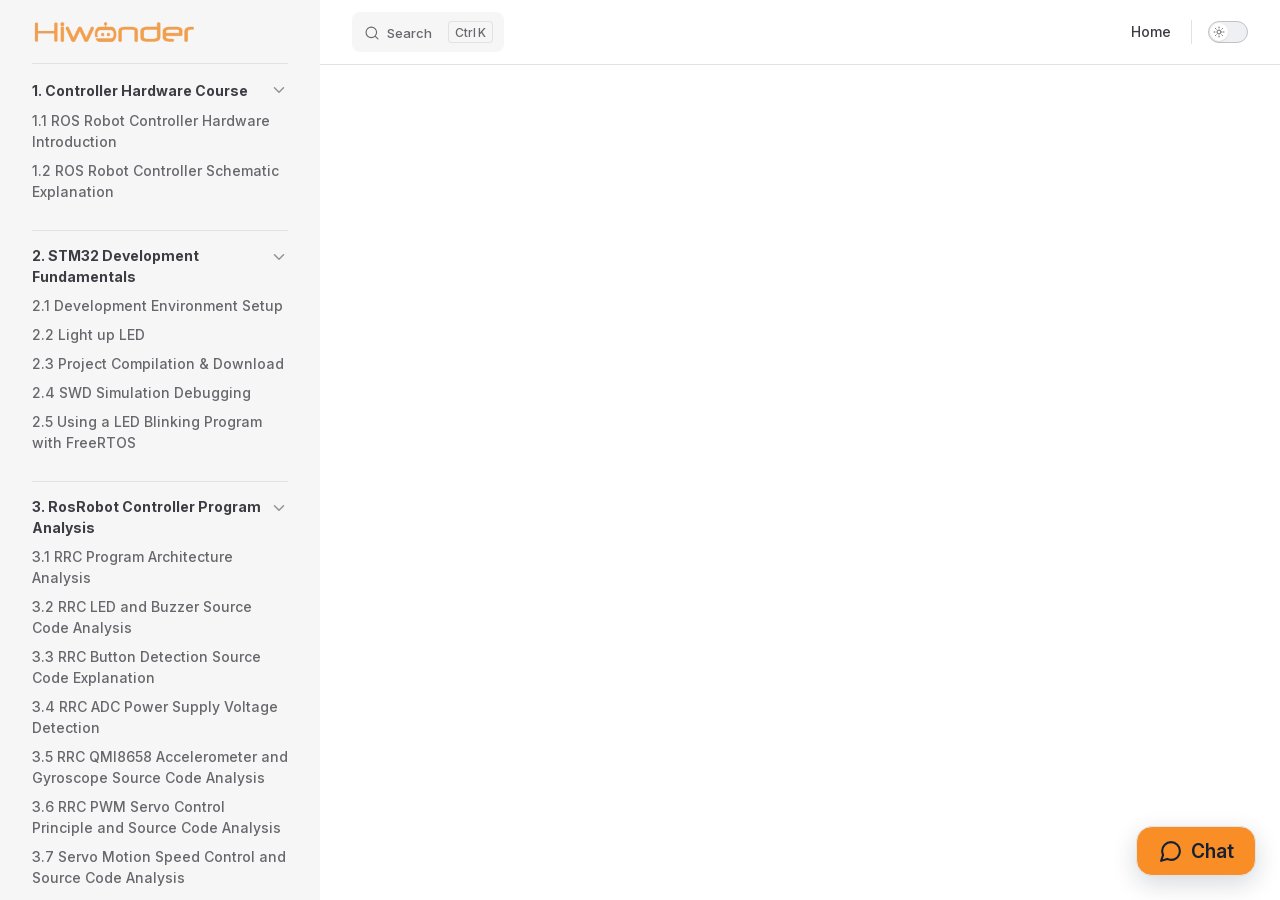
==== commit de87e7af: "内容修改" ====
--- a/projects/ROS-Robot-Control-Board/en/latest/docs/index.html
+++ b/projects/ROS-Robot-Control-Board/en/latest/docs/index.html
@@ -4,23 +4,23 @@
     <meta charset="utf-8">
     <meta name="viewport" content="width=device-width,initial-scale=1">
     <title>ROS-Robot-Control-Board Documentation</title>
-    <meta name="description" content="ROS-Robot-Control-Board robot documentation">
+    <meta name="description" content="ROS-Robot-Control-Board documentation">
     <meta name="generator" content="VitePress v1.6.4">
-    <link rel="preload stylesheet" href="/projects/ROS-Robot-Control-Board/en/latest/assets/style.CS1cNuKd.css" as="style">
+    <link rel="preload stylesheet" href="/projects/ROS-Robot-Control-Board/en/latest/assets/style.Ba9zZRKv.css" as="style">
     <link rel="preload stylesheet" href="/projects/ROS-Robot-Control-Board/en/latest/vp-icons.css" as="style">
     
-    <script type="module" src="/projects/ROS-Robot-Control-Board/en/latest/assets/app.mn31wVA7.js"></script>
+    <script type="module" src="/projects/ROS-Robot-Control-Board/en/latest/assets/app.DiRwMVM7.js"></script>
     <link rel="preload" href="/projects/ROS-Robot-Control-Board/en/latest/assets/inter-roman-latin.Di8DUHzh.woff2" as="font" type="font/woff2" crossorigin="">
-    <link rel="modulepreload" href="/projects/ROS-Robot-Control-Board/en/latest/assets/chunks/theme.LXEh1xEK.js">
-    <link rel="modulepreload" href="/projects/ROS-Robot-Control-Board/en/latest/assets/chunks/framework.DSlbkHhq.js">
-    <link rel="modulepreload" href="/projects/ROS-Robot-Control-Board/en/latest/assets/docs_index.md.BUlOxsq8.lean.js">
+    <link rel="modulepreload" href="/projects/ROS-Robot-Control-Board/en/latest/assets/chunks/theme.CcC0c_pU.js">
+    <link rel="modulepreload" href="/projects/ROS-Robot-Control-Board/en/latest/assets/chunks/framework.DtQJQycD.js">
+    <link rel="modulepreload" href="/projects/ROS-Robot-Control-Board/en/latest/assets/docs_index.md.Dm2wVIpj.lean.js">
     <link rel="icon" href="/projects/ROS-Robot-Control-Board/en/latest/favicon.ico">
     <script id="check-dark-mode">(()=>{const e=localStorage.getItem("vitepress-theme-appearance")||"auto",a=window.matchMedia("(prefers-color-scheme: dark)").matches;(!e||e==="auto"?a:e==="dark")&&document.documentElement.classList.add("dark")})();</script>
     <script id="check-mac-os">document.documentElement.classList.toggle("mac",/Mac|iPhone|iPod|iPad/i.test(navigator.platform));</script>
   </head>
   <body>
-    <div id="app"><!--[--><div class="Layout" data-v-5d98c3a5><!--[--><!--]--><!--[--><span tabindex="-1" data-v-0b0ada53></span><a href="#VPContent" class="VPSkipLink visually-hidden" data-v-0b0ada53>Skip to content</a><!--]--><!----><header class="VPNav" data-v-5d98c3a5 data-v-ae24b3ad><div class="VPNavBar" data-v-ae24b3ad data-v-6aa21345><div class="wrapper" data-v-6aa21345><div class="container" data-v-6aa21345><div class="title" data-v-6aa21345><div class="VPNavBarTitle has-sidebar" data-v-6aa21345 data-v-1168a8e4><a class="title" href="/projects/ROS-Robot-Control-Board/en/latest/" data-v-1168a8e4><!--[--><!--]--><!--[--><img class="VPImage logo" src="/projects/ROS-Robot-Control-Board/en/latest/e-logo.png" alt data-v-8426fc1a><!--]--><!----><!--[--><!--]--></a></div></div><div class="content" data-v-6aa21345><div class="content-body" data-v-6aa21345><!--[--><!--]--><div class="VPNavBarSearch search" data-v-6aa21345><!--[--><!----><div id="local-search"><button type="button" class="DocSearch DocSearch-Button" aria-label="Search"><span class="DocSearch-Button-Container"><span class="vp-icon DocSearch-Search-Icon"></span><span class="DocSearch-Button-Placeholder">Search</span></span><span class="DocSearch-Button-Keys"><kbd class="DocSearch-Button-Key"></kbd><kbd class="DocSearch-Button-Key">K</kbd></span></button></div><!--]--></div><nav aria-labelledby="main-nav-aria-label" class="VPNavBarMenu menu" data-v-6aa21345 data-v-dc692963><span id="main-nav-aria-label" class="visually-hidden" data-v-dc692963> Main Navigation </span><!--[--><!--[--><a class="VPLink link vp-external-link-icon VPNavBarMenuLink" href="https://www.hiwonder.net/" target="_self" rel="noreferrer" tabindex="0" data-v-dc692963 data-v-e56f3d57><!--[--><span data-v-e56f3d57>Home</span><!--]--></a><!--]--><!--]--></nav><!----><div class="VPNavBarAppearance appearance" data-v-6aa21345 data-v-6c893767><button class="VPSwitch VPSwitchAppearance" type="button" role="switch" title aria-checked="false" data-v-6c893767 data-v-5337faa4 data-v-1d5665e3><span class="check" data-v-1d5665e3><span class="icon" data-v-1d5665e3><!--[--><span class="vpi-sun sun" data-v-5337faa4></span><span class="vpi-moon moon" data-v-5337faa4></span><!--]--></span></span></button></div><!----><div class="VPFlyout VPNavBarExtra extra" data-v-6aa21345 data-v-bb2aa2f0 data-v-cf11d7a2><button type="button" class="button" aria-haspopup="true" aria-expanded="false" aria-label="extra navigation" data-v-cf11d7a2><span class="vpi-more-horizontal icon" data-v-cf11d7a2></span></button><div class="menu" data-v-cf11d7a2><div class="VPMenu" data-v-cf11d7a2 data-v-b98bc113><!----><!--[--><!--[--><!----><div class="group" data-v-bb2aa2f0><div class="item appearance" data-v-bb2aa2f0><p class="label" data-v-bb2aa2f0>Appearance</p><div class="appearance-action" data-v-bb2aa2f0><button class="VPSwitch VPSwitchAppearance" type="button" role="switch" title aria-checked="false" data-v-bb2aa2f0 data-v-5337faa4 data-v-1d5665e3><span class="check" data-v-1d5665e3><span class="icon" data-v-1d5665e3><!--[--><span class="vpi-sun sun" data-v-5337faa4></span><span class="vpi-moon moon" data-v-5337faa4></span><!--]--></span></span></button></div></div></div><!----><!--]--><!--]--></div></div></div><!--[--><!--]--><button type="button" class="VPNavBarHamburger hamburger" aria-label="mobile navigation" aria-expanded="false" aria-controls="VPNavScreen" data-v-6aa21345 data-v-e5dd9c1c><span class="container" data-v-e5dd9c1c><span class="top" data-v-e5dd9c1c></span><span class="middle" data-v-e5dd9c1c></span><span class="bottom" data-v-e5dd9c1c></span></span></button></div></div></div></div><div class="divider" data-v-6aa21345><div class="divider-line" data-v-6aa21345></div></div></div><!----></header><div class="VPLocalNav has-sidebar empty" data-v-5d98c3a5 data-v-a6f0e41e><div class="container" data-v-a6f0e41e><button class="menu" aria-expanded="false" aria-controls="VPSidebarNav" data-v-a6f0e41e><span class="vpi-align-left menu-icon" data-v-a6f0e41e></span><span class="menu-text" data-v-a6f0e41e>Menu</span></button><div class="VPLocalNavOutlineDropdown" style="--vp-vh:0px;" data-v-a6f0e41e data-v-8a42e2b4><button data-v-8a42e2b4>Return to top</button><!----></div></div></div><aside class="VPSidebar" data-v-5d98c3a5 data-v-319d5ca6><div class="curtain" data-v-319d5ca6></div><nav class="nav" id="VPSidebarNav" aria-labelledby="sidebar-aria-label" tabindex="-1" data-v-319d5ca6><span class="visually-hidden" id="sidebar-aria-label" data-v-319d5ca6> Sidebar Navigation </span><!--[--><!--]--><!--[--><div class="no-transition group" data-v-c40bc020><section class="VPSidebarItem level-0 collapsible is-link" data-v-c40bc020 data-v-b3fd67f8><div class="item" tabindex="0" data-v-b3fd67f8><div class="indicator" data-v-b3fd67f8></div><a class="VPLink link link" href="/projects/ROS-Robot-Control-Board/en/latest/docs/1_Controller_Hardware_Course.html" data-v-b3fd67f8><!--[--><h2 class="text" data-v-b3fd67f8>1. Controller Hardware Course</h2><!--]--></a><div class="caret" role="button" aria-label="toggle section" tabindex="0" data-v-b3fd67f8><span class="vpi-chevron-right caret-icon" data-v-b3fd67f8></span></div></div><div class="items" data-v-b3fd67f8><!--[--><div class="VPSidebarItem level-1 is-link" data-v-b3fd67f8 data-v-b3fd67f8><div class="item" data-v-b3fd67f8><div class="indicator" data-v-b3fd67f8></div><a class="VPLink link link" href="/projects/ROS-Robot-Control-Board/en/latest/docs/1_Controller_Hardware_Course.html#_1-1-ros-robot-controller-hardware-introduction" data-v-b3fd67f8><!--[--><p class="text" data-v-b3fd67f8>1.1 ROS Robot Controller Hardware Introduction</p><!--]--></a><!----></div><!----></div><div class="VPSidebarItem level-1 is-link" data-v-b3fd67f8 data-v-b3fd67f8><div class="item" data-v-b3fd67f8><div class="indicator" data-v-b3fd67f8></div><a class="VPLink link link" href="/projects/ROS-Robot-Control-Board/en/latest/docs/1_Controller_Hardware_Course.html#_1-2-ros-robot-controller-schematic-explanation" data-v-b3fd67f8><!--[--><p class="text" data-v-b3fd67f8>1.2 ROS Robot Controller Schematic Explanation</p><!--]--></a><!----></div><!----></div><!--]--></div></section></div><div class="no-transition group" data-v-c40bc020><section class="VPSidebarItem level-0 collapsible is-link" data-v-c40bc020 data-v-b3fd67f8><div class="item" tabindex="0" data-v-b3fd67f8><div class="indicator" data-v-b3fd67f8></div><a class="VPLink link link" href="/projects/ROS-Robot-Control-Board/en/latest/docs/2_STM32_Development_Fundamentals.html" data-v-b3fd67f8><!--[--><h2 class="text" data-v-b3fd67f8>2. STM32 Development Fundamentals</h2><!--]--></a><div class="caret" role="button" aria-label="toggle section" tabindex="0" data-v-b3fd67f8><span class="vpi-chevron-right caret-icon" data-v-b3fd67f8></span></div></div><div class="items" data-v-b3fd67f8><!--[--><div class="VPSidebarItem level-1 is-link" data-v-b3fd67f8 data-v-b3fd67f8><div class="item" data-v-b3fd67f8><div class="indicator" data-v-b3fd67f8></div><a class="VPLink link link" href="/projects/ROS-Robot-Control-Board/en/latest/docs/2_STM32_Development_Fundamentals.html#_2-1-development-environment-setup" data-v-b3fd67f8><!--[--><p class="text" data-v-b3fd67f8>2.1 Development Environment Setup</p><!--]--></a><!----></div><!----></div><div class="VPSidebarItem level-1 is-link" data-v-b3fd67f8 data-v-b3fd67f8><div class="item" data-v-b3fd67f8><div class="indicator" data-v-b3fd67f8></div><a class="VPLink link link" href="/projects/ROS-Robot-Control-Board/en/latest/docs/2_STM32_Development_Fundamentals.html#_2-2-light-up-led" data-v-b3fd67f8><!--[--><p class="text" data-v-b3fd67f8>2.2 Light up LED</p><!--]--></a><!----></div><!----></div><div class="VPSidebarItem level-1 is-link" data-v-b3fd67f8 data-v-b3fd67f8><div class="item" data-v-b3fd67f8><div class="indicator" data-v-b3fd67f8></div><a class="VPLink link link" href="/projects/ROS-Robot-Control-Board/en/latest/docs/2_STM32_Development_Fundamentals.html#_2-3-project-compilation-download" data-v-b3fd67f8><!--[--><p class="text" data-v-b3fd67f8>2.3 Project Compilation & Download</p><!--]--></a><!----></div><!----></div><div class="VPSidebarItem level-1 is-link" data-v-b3fd67f8 data-v-b3fd67f8><div class="item" data-v-b3fd67f8><div class="indicator" data-v-b3fd67f8></div><a class="VPLink link link" href="/projects/ROS-Robot-Control-Board/en/latest/docs/2_STM32_Development_Fundamentals.html#_2-4-swd-simulation-debugging" data-v-b3fd67f8><!--[--><p class="text" data-v-b3fd67f8>2.4 SWD Simulation Debugging</p><!--]--></a><!----></div><!----></div><div class="VPSidebarItem level-1 is-link" data-v-b3fd67f8 data-v-b3fd67f8><div class="item" data-v-b3fd67f8><div class="indicator" data-v-b3fd67f8></div><a class="VPLink link link" href="/projects/ROS-Robot-Control-Board/en/latest/docs/2_STM32_Development_Fundamentals.html#_2-5-using-a-led-blinking-program-with-freertos" data-v-b3fd67f8><!--[--><p class="text" data-v-b3fd67f8>2.5 Using a LED Blinking Program with FreeRTOS</p><!--]--></a><!----></div><!----></div><!--]--></div></section></div><div class="no-transition group" data-v-c40bc020><section class="VPSidebarItem level-0 collapsible is-link" data-v-c40bc020 data-v-b3fd67f8><div class="item" tabindex="0" data-v-b3fd67f8><div class="indicator" data-v-b3fd67f8></div><a class="VPLink link link" href="/projects/ROS-Robot-Control-Board/en/latest/docs/3_RosRobot_Controller_Program_Analysis.html" data-v-b3fd67f8><!--[--><h2 class="text" data-v-b3fd67f8>3. RosRobot Controller Program Analysis</h2><!--]--></a><div class="caret" role="button" aria-label="toggle section" tabindex="0" data-v-b3fd67f8><span class="vpi-chevron-right caret-icon" data-v-b3fd67f8></span></div></div><div class="items" data-v-b3fd67f8><!--[--><div class="VPSidebarItem level-1 is-link" data-v-b3fd67f8 data-v-b3fd67f8><div class="item" data-v-b3fd67f8><div class="indicator" data-v-b3fd67f8></div><a class="VPLink link link" href="/projects/ROS-Robot-Control-Board/en/latest/docs/3_RosRobot_Controller_Program_Analysis.html#_3-1-rrc-program-architecture-analysis" data-v-b3fd67f8><!--[--><p class="text" data-v-b3fd67f8>3.1 RRC Program Architecture Analysis</p><!--]--></a><!----></div><!----></div><div class="VPSidebarItem level-1 is-link" data-v-b3fd67f8 data-v-b3fd67f8><div class="item" data-v-b3fd67f8><div class="indicator" data-v-b3fd67f8></div><a class="VPLink link link" href="/projects/ROS-Robot-Control-Board/en/latest/docs/3_RosRobot_Controller_Program_Analysis.html#_3-2-rrc-led-and-buzzer-source-code-analysis" data-v-b3fd67f8><!--[--><p class="text" data-v-b3fd67f8>3.2 RRC LED and Buzzer Source Code Analysis</p><!--]--></a><!----></div><!----></div><div class="VPSidebarItem level-1 is-link" data-v-b3fd67f8 data-v-b3fd67f8><div class="item" data-v-b3fd67f8><div class="indicator" data-v-b3fd67f8></div><a class="VPLink link link" href="/projects/ROS-Robot-Control-Board/en/latest/docs/3_RosRobot_Controller_Program_Analysis.html#_3-3-rrc-button-detection-source-code-explanation" data-v-b3fd67f8><!--[--><p class="text" data-v-b3fd67f8>3.3 RRC Button Detection Source Code Explanation</p><!--]--></a><!----></div><!----></div><div class="VPSidebarItem level-1 is-link" data-v-b3fd67f8 data-v-b3fd67f8><div class="item" data-v-b3fd67f8><div class="indicator" data-v-b3fd67f8></div><a class="VPLink link link" href="/projects/ROS-Robot-Control-Board/en/latest/docs/3_RosRobot_Controller_Program_Analysis.html#_3-4-rrc-adc-power-supply-voltage-detection" data-v-b3fd67f8><!--[--><p class="text" data-v-b3fd67f8>3.4 RRC ADC Power Supply Voltage Detection</p><!--]--></a><!----></div><!----></div><div class="VPSidebarItem level-1 is-link" data-v-b3fd67f8 data-v-b3fd67f8><div class="item" data-v-b3fd67f8><div class="indicator" data-v-b3fd67f8></div><a class="VPLink link link" href="/projects/ROS-Robot-Control-Board/en/latest/docs/3_RosRobot_Controller_Program_Analysis.html#_3-5-rrc-qmi8658-accelerometer-and-gyroscope-source-code-analysis" data-v-b3fd67f8><!--[--><p class="text" data-v-b3fd67f8>3.5 RRC QMI8658 Accelerometer and Gyroscope Source Code Analysis</p><!--]--></a><!----></div><!----></div><div class="VPSidebarItem level-1 is-link" data-v-b3fd67f8 data-v-b3fd67f8><div class="item" data-v-b3fd67f8><div class="indicator" data-v-b3fd67f8></div><a class="VPLink link link" href="/projects/ROS-Robot-Control-Board/en/latest/docs/3_RosRobot_Controller_Program_Analysis.html#_3-6-rrc-pwm-servo-control-principle-and-source-code-analysis" data-v-b3fd67f8><!--[--><p class="text" data-v-b3fd67f8>3.6 RRC PWM Servo Control Principle and Source Code Analysis</p><!--]--></a><!----></div><!----></div><div class="VPSidebarItem level-1 is-link" data-v-b3fd67f8 data-v-b3fd67f8><div class="item" data-v-b3fd67f8><div class="indicator" data-v-b3fd67f8></div><a class="VPLink link link" href="/projects/ROS-Robot-Control-Board/en/latest/docs/3_RosRobot_Controller_Program_Analysis.html#_3-7-servo-motion-speed-control-and-source-code-analysis" data-v-b3fd67f8><!--[--><p class="text" data-v-b3fd67f8>3.7 Servo Motion Speed Control and Source Code Analysis</p><!--]--></a><!----></div><!----></div><div class="VPSidebarItem level-1 is-link" data-v-b3fd67f8 data-v-b3fd67f8><div class="item" data-v-b3fd67f8><div class="indicator" data-v-b3fd67f8></div><a class="VPLink link link" href="/projects/ROS-Robot-Control-Board/en/latest/docs/3_RosRobot_Controller_Program_Analysis.html#_3-8-rrc-bus-servo-control-and-source-code-analysis" data-v-b3fd67f8><!--[--><p class="text" data-v-b3fd67f8>3.8 RRC Bus Servo Control and Source Code Analysis</p><!--]--></a><!----></div><!----></div><div class="VPSidebarItem level-1 is-link" data-v-b3fd67f8 data-v-b3fd67f8><div class="item" data-v-b3fd67f8><div class="indicator" data-v-b3fd67f8></div><a class="VPLink link link" href="/projects/ROS-Robot-Control-Board/en/latest/docs/3_RosRobot_Controller_Program_Analysis.html#_3-9-rrc-brushed-dc-motor-program-analysis" data-v-b3fd67f8><!--[--><p class="text" data-v-b3fd67f8>3.9 RRC Brushed DC Motor Program Analysis</p><!--]--></a><!----></div><!----></div><div class="VPSidebarItem level-1 is-link" data-v-b3fd67f8 data-v-b3fd67f8><div class="item" data-v-b3fd67f8><div class="indicator" data-v-b3fd67f8></div><a class="VPLink link link" href="/projects/ROS-Robot-Control-Board/en/latest/docs/3_RosRobot_Controller_Program_Analysis.html#_3-10-rrc-dc-brushed-motor-ab-quadrature-encoder-principles-and-source-code-analysis" data-v-b3fd67f8><!--[--><p class="text" data-v-b3fd67f8>3.10 RRC DC Brushed Motor AB Quadrature Encoder Principles and Source Code Analysis</p><!--]--></a><!----></div><!----></div><div class="VPSidebarItem level-1 is-link" data-v-b3fd67f8 data-v-b3fd67f8><div class="item" data-v-b3fd67f8><div class="indicator" data-v-b3fd67f8></div><a class="VPLink link link" href="/projects/ROS-Robot-Control-Board/en/latest/docs/3_RosRobot_Controller_Program_Analysis.html#_3-11-rrc-dc-brushed-motor-pid-control-and-source-code-analysis" data-v-b3fd67f8><!--[--><p class="text" data-v-b3fd67f8>3.11 RRC DC Brushed Motor PID Control and Source Code Analysis</p><!--]--></a><!----></div><!----></div><div class="VPSidebarItem level-1 is-link" data-v-b3fd67f8 data-v-b3fd67f8><div class="item" data-v-b3fd67f8><div class="indicator" data-v-b3fd67f8></div><a class="VPLink link link" href="/projects/ROS-Robot-Control-Board/en/latest/docs/3_RosRobot_Controller_Program_Analysis.html#_3-12-rrc-ps2-controller-usb-receiver-signal-processing-explanation-and-source-code-analysis" data-v-b3fd67f8><!--[--><p class="text" data-v-b3fd67f8>3.12 RRC PS2 Controller USB Receiver Signal Processing Explanation and Source Code Analysis</p><!--]--></a><!----></div><!----></div><div class="VPSidebarItem level-1 is-link" data-v-b3fd67f8 data-v-b3fd67f8><div class="item" data-v-b3fd67f8><div class="indicator" data-v-b3fd67f8></div><a class="VPLink link link" href="/projects/ROS-Robot-Control-Board/en/latest/docs/3_RosRobot_Controller_Program_Analysis.html#_3-13-rrc-flight-control-sbus-reception-principle-and-source-code-analysis" data-v-b3fd67f8><!--[--><p class="text" data-v-b3fd67f8>3.13 RRC Flight Control SBUS Reception Principle and Source Code Analysis</p><!--]--></a><!----></div><!----></div><div class="VPSidebarItem level-1 is-link" data-v-b3fd67f8 data-v-b3fd67f8><div class="item" data-v-b3fd67f8><div class="indicator" data-v-b3fd67f8></div><a class="VPLink link link" href="/projects/ROS-Robot-Control-Board/en/latest/docs/3_RosRobot_Controller_Program_Analysis.html#_3-14-rrc-communication-protocol-with-the-host-computer-analysis" data-v-b3fd67f8><!--[--><p class="text" data-v-b3fd67f8>3.14 RRC Communication Protocol with the Host Computer Analysis</p><!--]--></a><!----></div><!----></div><div class="VPSidebarItem level-1 is-link" data-v-b3fd67f8 data-v-b3fd67f8><div class="item" data-v-b3fd67f8><div class="indicator" data-v-b3fd67f8></div><a class="VPLink link link" href="/projects/ROS-Robot-Control-Board/en/latest/docs/3_RosRobot_Controller_Program_Analysis.html#_3-15-rrc-communication-with-the-host-computer-sending-processing-source-code-analysis" data-v-b3fd67f8><!--[--><p class="text" data-v-b3fd67f8>3.15 RRC Communication with the Host Computer - Sending Processing Source Code Analysis</p><!--]--></a><!----></div><!----></div><div class="VPSidebarItem level-1 is-link" data-v-b3fd67f8 data-v-b3fd67f8><div class="item" data-v-b3fd67f8><div class="indicator" data-v-b3fd67f8></div><a class="VPLink link link" href="/projects/ROS-Robot-Control-Board/en/latest/docs/3_RosRobot_Controller_Program_Analysis.html#_3-16-rrc-and-host-computer-communication-receiving-processing-source-code-analysis" data-v-b3fd67f8><!--[--><p class="text" data-v-b3fd67f8>3.16 RRC and Host Computer Communication Receiving Processing Source Code Analysis</p><!--]--></a><!----></div><!----></div><div class="VPSidebarItem level-1 is-link" data-v-b3fd67f8 data-v-b3fd67f8><div class="item" data-v-b3fd67f8><div class="indicator" data-v-b3fd67f8></div><a class="VPLink link link" href="/projects/ROS-Robot-Control-Board/en/latest/docs/3_RosRobot_Controller_Program_Analysis.html#_3-17-rrc-bluetooth-control-reception-and-processing-source-code-analysis" data-v-b3fd67f8><!--[--><p class="text" data-v-b3fd67f8>3.17 RRC Bluetooth Control Reception and Processing Source Code Analysis</p><!--]--></a><!----></div><!----></div><div class="VPSidebarItem level-1 is-link" data-v-b3fd67f8 data-v-b3fd67f8><div class="item" data-v-b3fd67f8><div class="indicator" data-v-b3fd67f8></div><a class="VPLink link link" href="/projects/ROS-Robot-Control-Board/en/latest/docs/3_RosRobot_Controller_Program_Analysis.html#_3-18-rcc-spi-lcd-screen-driver-principles-and-source-code-analysis" data-v-b3fd67f8><!--[--><p class="text" data-v-b3fd67f8>3.18 RCC SPI LCD Screen Driver Principles and Source Code Analysis</p><!--]--></a><!----></div><!----></div><div class="VPSidebarItem level-1 is-link" data-v-b3fd67f8 data-v-b3fd67f8><div class="item" data-v-b3fd67f8><div class="indicator" data-v-b3fd67f8></div><a class="VPLink link link" href="/projects/ROS-Robot-Control-Board/en/latest/docs/3_RosRobot_Controller_Program_Analysis.html#_3-19-rcc-lvgl-introduction-and-source-code-analysis" data-v-b3fd67f8><!--[--><p class="text" data-v-b3fd67f8>3.19 RCC LVGL Introduction and Source Code Analysis</p><!--]--></a><!----></div><!----></div><div class="VPSidebarItem level-1 is-link" data-v-b3fd67f8 data-v-b3fd67f8><div class="item" data-v-b3fd67f8><div class="indicator" data-v-b3fd67f8></div><a class="VPLink link link" href="/projects/ROS-Robot-Control-Board/en/latest/docs/3_RosRobot_Controller_Program_Analysis.html#_3-20-introduction-and-use-of-gui-guider-interface-development-tool" data-v-b3fd67f8><!--[--><p class="text" data-v-b3fd67f8>3.20 Introduction and Use of GUI Guider Interface Development Tool</p><!--]--></a><!----></div><!----></div><div class="VPSidebarItem level-1 is-link" data-v-b3fd67f8 data-v-b3fd67f8><div class="item" data-v-b3fd67f8><div class="indicator" data-v-b3fd67f8></div><a class="VPLink link link" href="/projects/ROS-Robot-Control-Board/en/latest/docs/3_RosRobot_Controller_Program_Analysis.html#_3-21-rcc-lcd-screen-system-status-display-source-code-analysis" data-v-b3fd67f8><!--[--><p class="text" data-v-b3fd67f8>3.21 RCC LCD Screen System Status Display Source Code Analysis</p><!--]--></a><!----></div><!----></div><!--]--></div></section></div><div class="no-transition group" data-v-c40bc020><div class="VPSidebarItem level-0 collapsible is-link" data-v-c40bc020 data-v-b3fd67f8><div class="item" tabindex="0" data-v-b3fd67f8><div class="indicator" data-v-b3fd67f8></div><a class="VPLink link link" href="/projects/ROS-Robot-Control-Board/en/latest/docs/Appendix.html" data-v-b3fd67f8><!--[--><p class="text" data-v-b3fd67f8>Appendix</p><!--]--></a><!----></div><!----></div></div><!--]--><!--[--><!--]--></nav></aside><div class="VPContent has-sidebar" id="VPContent" data-v-5d98c3a5 data-v-1428d186><page-redirect data-v-1428d186></page-redirect></div><!----><!--[--><!--]--></div><!--[--><!----><!--]--><!----><!--]--></div>
-    <script>window.__VP_HASH_MAP__=JSON.parse("{\"docs_1_controller_hardware_course.md\":\"DLib_L9A\",\"docs_2_stm32_development_fundamentals.md\":\"C7Vuwtc5\",\"docs_3_rosrobot_controller_program_analysis.md\":\"CMXVCrWv\",\"docs_appendix.md\":\"xZ9-Pm3w\",\"docs_index.md\":\"BUlOxsq8\",\"index.md\":\"CrU2jI9N\"}");window.__VP_SITE_DATA__=JSON.parse("{\"lang\":\"en-US\",\"dir\":\"ltr\",\"title\":\"ROS-Robot-Control-Board Documentation\",\"description\":\"ROS-Robot-Control-Board robot documentation\",\"base\":\"/projects/ROS-Robot-Control-Board/en/latest/\",\"head\":[],\"router\":{\"prefetchLinks\":true},\"appearance\":true,\"themeConfig\":{\"siteTitle\":false,\"logo\":\"/e-logo.png\",\"outline\":[2,3],\"search\":{\"provider\":\"local\",\"options\":{\"translations\":{\"button\":{\"buttonText\":\"Search\",\"buttonAriaLabel\":\"Search\"},\"modal\":{\"searchBox\":{\"resetButtonTitle\":\"Clear search query\",\"resetButtonAriaLabel\":\"Clear search query\",\"cancelButtonText\":\"Cancel\",\"cancelButtonAriaLabel\":\"Cancel\"},\"startScreen\":{\"recentSearchTitle\":\"Recent Searches\",\"noRecentSearchText\":\"No recent searches\",\"suggestedQueryTitle\":\"Suggested Queries\"},\"noResultsScreen\":{\"noResultsText\":\"No results found for\",\"suggestedQueryText\":\"You can try searching for\",\"reportMissingResultsText\":\"Have any queries?\",\"reportMissingResultsLinkText\":\"Report here\"},\"footer\":{\"selectText\":\"to select\",\"navigateText\":\"to navigate\",\"closeText\":\"to close\"}}}}},\"nav\":[{\"text\":\"Home\",\"link\":\"https://www.hiwonder.net/\",\"target\":\"_self\"}],\"sidebar\":[{\"text\":\"1. Controller Hardware Course\",\"link\":\"/docs/1_Controller_Hardware_Course.html\",\"collapsed\":false,\"items\":[{\"text\":\"1.1 ROS Robot Controller Hardware Introduction\",\"link\":\"/docs/1_Controller_Hardware_Course.html#_1-1-ros-robot-controller-hardware-introduction\"},{\"text\":\"1.2 ROS Robot Controller Schematic Explanation\",\"link\":\"/docs/1_Controller_Hardware_Course.html#_1-2-ros-robot-controller-schematic-explanation\"}]},{\"text\":\"2. STM32 Development Fundamentals\",\"link\":\"/docs/2_STM32_Development_Fundamentals.html\",\"collapsed\":false,\"items\":[{\"text\":\"2.1 Development Environment Setup\",\"link\":\"/docs/2_STM32_Development_Fundamentals.html#_2-1-development-environment-setup\"},{\"text\":\"2.2 Light up LED\",\"link\":\"/docs/2_STM32_Development_Fundamentals.html#_2-2-light-up-led\"},{\"text\":\"2.3 Project Compilation & Download\",\"link\":\"/docs/2_STM32_Development_Fundamentals.html#_2-3-project-compilation-download\"},{\"text\":\"2.4 SWD Simulation Debugging\",\"link\":\"/docs/2_STM32_Development_Fundamentals.html#_2-4-swd-simulation-debugging\"},{\"text\":\"2.5 Using a LED Blinking Program with FreeRTOS\",\"link\":\"/docs/2_STM32_Development_Fundamentals.html#_2-5-using-a-led-blinking-program-with-freertos\"}]},{\"text\":\"3. RosRobot Controller Program Analysis\",\"link\":\"/docs/3_RosRobot_Controller_Program_Analysis.html\",\"collapsed\":false,\"items\":[{\"text\":\"3.1 RRC Program Architecture Analysis\",\"link\":\"/docs/3_RosRobot_Controller_Program_Analysis.html#_3-1-rrc-program-architecture-analysis\"},{\"text\":\"3.2 RRC LED and Buzzer Source Code Analysis\",\"link\":\"/docs/3_RosRobot_Controller_Program_Analysis.html#_3-2-rrc-led-and-buzzer-source-code-analysis\"},{\"text\":\"3.3 RRC Button Detection Source Code Explanation\",\"link\":\"/docs/3_RosRobot_Controller_Program_Analysis.html#_3-3-rrc-button-detection-source-code-explanation\"},{\"text\":\"3.4 RRC ADC Power Supply Voltage Detection\",\"link\":\"/docs/3_RosRobot_Controller_Program_Analysis.html#_3-4-rrc-adc-power-supply-voltage-detection\"},{\"text\":\"3.5 RRC QMI8658 Accelerometer and Gyroscope Source Code Analysis\",\"link\":\"/docs/3_RosRobot_Controller_Program_Analysis.html#_3-5-rrc-qmi8658-accelerometer-and-gyroscope-source-code-analysis\"},{\"text\":\"3.6 RRC PWM Servo Control Principle and Source Code Analysis\",\"link\":\"/docs/3_RosRobot_Controller_Program_Analysis.html#_3-6-rrc-pwm-servo-control-principle-and-source-code-analysis\"},{\"text\":\"3.7 Servo Motion Speed Control and Source Code Analysis\",\"link\":\"/docs/3_RosRobot_Controller_Program_Analysis.html#_3-7-servo-motion-speed-control-and-source-code-analysis\"},{\"text\":\"3.8 RRC Bus Servo Control and Source Code Analysis\",\"link\":\"/docs/3_RosRobot_Controller_Program_Analysis.html#_3-8-rrc-bus-servo-control-and-source-code-analysis\"},{\"text\":\"3.9 RRC Brushed DC Motor Program Analysis\",\"link\":\"/docs/3_RosRobot_Controller_Program_Analysis.html#_3-9-rrc-brushed-dc-motor-program-analysis\"},{\"text\":\"3.10 RRC DC Brushed Motor AB Quadrature Encoder Principles and Source Code Analysis\",\"link\":\"/docs/3_RosRobot_Controller_Program_Analysis.html#_3-10-rrc-dc-brushed-motor-ab-quadrature-encoder-principles-and-source-code-analysis\"},{\"text\":\"3.11 RRC DC Brushed Motor PID Control and Source Code Analysis\",\"link\":\"/docs/3_RosRobot_Controller_Program_Analysis.html#_3-11-rrc-dc-brushed-motor-pid-control-and-source-code-analysis\"},{\"text\":\"3.12 RRC PS2 Controller USB Receiver Signal Processing Explanation and Source Code Analysis\",\"link\":\"/docs/3_RosRobot_Controller_Program_Analysis.html#_3-12-rrc-ps2-controller-usb-receiver-signal-processing-explanation-and-source-code-analysis\"},{\"text\":\"3.13 RRC Flight Control SBUS Reception Principle and Source Code Analysis\",\"link\":\"/docs/3_RosRobot_Controller_Program_Analysis.html#_3-13-rrc-flight-control-sbus-reception-principle-and-source-code-analysis\"},{\"text\":\"3.14 RRC Communication Protocol with the Host Computer Analysis\",\"link\":\"/docs/3_RosRobot_Controller_Program_Analysis.html#_3-14-rrc-communication-protocol-with-the-host-computer-analysis\"},{\"text\":\"3.15 RRC Communication with the Host Computer - Sending Processing Source Code Analysis\",\"link\":\"/docs/3_RosRobot_Controller_Program_Analysis.html#_3-15-rrc-communication-with-the-host-computer-sending-processing-source-code-analysis\"},{\"text\":\"3.16 RRC and Host Computer Communication Receiving Processing Source Code Analysis\",\"link\":\"/docs/3_RosRobot_Controller_Program_Analysis.html#_3-16-rrc-and-host-computer-communication-receiving-processing-source-code-analysis\"},{\"text\":\"3.17 RRC Bluetooth Control Reception and Processing Source Code Analysis\",\"link\":\"/docs/3_RosRobot_Controller_Program_Analysis.html#_3-17-rrc-bluetooth-control-reception-and-processing-source-code-analysis\"},{\"text\":\"3.18 RCC SPI LCD Screen Driver Principles and Source Code Analysis\",\"link\":\"/docs/3_RosRobot_Controller_Program_Analysis.html#_3-18-rcc-spi-lcd-screen-driver-principles-and-source-code-analysis\"},{\"text\":\"3.19 RCC LVGL Introduction and Source Code Analysis\",\"link\":\"/docs/3_RosRobot_Controller_Program_Analysis.html#_3-19-rcc-lvgl-introduction-and-source-code-analysis\"},{\"text\":\"3.20 Introduction and Use of GUI Guider Interface Development Tool\",\"link\":\"/docs/3_RosRobot_Controller_Program_Analysis.html#_3-20-introduction-and-use-of-gui-guider-interface-development-tool\"},{\"text\":\"3.21 RCC LCD Screen System Status Display Source Code Analysis\",\"link\":\"/docs/3_RosRobot_Controller_Program_Analysis.html#_3-21-rcc-lcd-screen-system-status-display-source-code-analysis\"}]},{\"text\":\"Appendix\",\"link\":\"/docs/Appendix.html\",\"collapsed\":false,\"items\":[]}]},\"locales\":{},\"scrollOffset\":134,\"cleanUrls\":false}");</script>
+    <div id="app"><!--[--><div class="Layout" data-v-5d98c3a5><!--[--><!--]--><!--[--><span tabindex="-1" data-v-0b0ada53></span><a href="#VPContent" class="VPSkipLink visually-hidden" data-v-0b0ada53>Skip to content</a><!--]--><!----><header class="VPNav" data-v-5d98c3a5 data-v-ae24b3ad><div class="VPNavBar" data-v-ae24b3ad data-v-6aa21345><div class="wrapper" data-v-6aa21345><div class="container" data-v-6aa21345><div class="title" data-v-6aa21345><div class="VPNavBarTitle has-sidebar" data-v-6aa21345 data-v-1168a8e4><a class="title" href="/projects/ROS-Robot-Control-Board/en/latest/" data-v-1168a8e4><!--[--><!--]--><!--[--><img class="VPImage logo" src="/projects/ROS-Robot-Control-Board/en/latest/e-logo.webp" alt data-v-8426fc1a><!--]--><!----><!--[--><!--]--></a></div></div><div class="content" data-v-6aa21345><div class="content-body" data-v-6aa21345><!--[--><!--]--><div class="VPNavBarSearch search" data-v-6aa21345><!--[--><!----><div id="local-search"><button type="button" class="DocSearch DocSearch-Button" aria-label="Search"><span class="DocSearch-Button-Container"><span class="vp-icon DocSearch-Search-Icon"></span><span class="DocSearch-Button-Placeholder">Search</span></span><span class="DocSearch-Button-Keys"><kbd class="DocSearch-Button-Key"></kbd><kbd class="DocSearch-Button-Key">K</kbd></span></button></div><!--]--></div><nav aria-labelledby="main-nav-aria-label" class="VPNavBarMenu menu" data-v-6aa21345 data-v-dc692963><span id="main-nav-aria-label" class="visually-hidden" data-v-dc692963> Main Navigation </span><!--[--><!--[--><a class="VPLink link vp-external-link-icon VPNavBarMenuLink" href="https://www.hiwonder.net/" target="_self" rel="noreferrer" tabindex="0" data-v-dc692963 data-v-e56f3d57><!--[--><span data-v-e56f3d57>Home</span><!--]--></a><!--]--><!--]--></nav><!----><div class="VPNavBarAppearance appearance" data-v-6aa21345 data-v-6c893767><button class="VPSwitch VPSwitchAppearance" type="button" role="switch" title aria-checked="false" data-v-6c893767 data-v-5337faa4 data-v-1d5665e3><span class="check" data-v-1d5665e3><span class="icon" data-v-1d5665e3><!--[--><span class="vpi-sun sun" data-v-5337faa4></span><span class="vpi-moon moon" data-v-5337faa4></span><!--]--></span></span></button></div><!----><div class="VPFlyout VPNavBarExtra extra" data-v-6aa21345 data-v-bb2aa2f0 data-v-cf11d7a2><button type="button" class="button" aria-haspopup="true" aria-expanded="false" aria-label="extra navigation" data-v-cf11d7a2><span class="vpi-more-horizontal icon" data-v-cf11d7a2></span></button><div class="menu" data-v-cf11d7a2><div class="VPMenu" data-v-cf11d7a2 data-v-b98bc113><!----><!--[--><!--[--><!----><div class="group" data-v-bb2aa2f0><div class="item appearance" data-v-bb2aa2f0><p class="label" data-v-bb2aa2f0>Appearance</p><div class="appearance-action" data-v-bb2aa2f0><button class="VPSwitch VPSwitchAppearance" type="button" role="switch" title aria-checked="false" data-v-bb2aa2f0 data-v-5337faa4 data-v-1d5665e3><span class="check" data-v-1d5665e3><span class="icon" data-v-1d5665e3><!--[--><span class="vpi-sun sun" data-v-5337faa4></span><span class="vpi-moon moon" data-v-5337faa4></span><!--]--></span></span></button></div></div></div><!----><!--]--><!--]--></div></div></div><!--[--><!--]--><button type="button" class="VPNavBarHamburger hamburger" aria-label="mobile navigation" aria-expanded="false" aria-controls="VPNavScreen" data-v-6aa21345 data-v-e5dd9c1c><span class="container" data-v-e5dd9c1c><span class="top" data-v-e5dd9c1c></span><span class="middle" data-v-e5dd9c1c></span><span class="bottom" data-v-e5dd9c1c></span></span></button></div></div></div></div><div class="divider" data-v-6aa21345><div class="divider-line" data-v-6aa21345></div></div></div><!----></header><div class="VPLocalNav has-sidebar empty" data-v-5d98c3a5 data-v-a6f0e41e><div class="container" data-v-a6f0e41e><button class="menu" aria-expanded="false" aria-controls="VPSidebarNav" data-v-a6f0e41e><span class="vpi-align-left menu-icon" data-v-a6f0e41e></span><span class="menu-text" data-v-a6f0e41e>Menu</span></button><div class="VPLocalNavOutlineDropdown" style="--vp-vh:0px;" data-v-a6f0e41e data-v-8a42e2b4><button data-v-8a42e2b4>Return to top</button><!----></div></div></div><aside class="VPSidebar" data-v-5d98c3a5 data-v-319d5ca6><div class="curtain" data-v-319d5ca6></div><nav class="nav" id="VPSidebarNav" aria-labelledby="sidebar-aria-label" tabindex="-1" data-v-319d5ca6><span class="visually-hidden" id="sidebar-aria-label" data-v-319d5ca6> Sidebar Navigation </span><!--[--><!--]--><!--[--><div class="no-transition group" data-v-c40bc020><section class="VPSidebarItem level-0 collapsible is-link" data-v-c40bc020 data-v-b3fd67f8><div class="item" tabindex="0" data-v-b3fd67f8><div class="indicator" data-v-b3fd67f8></div><a class="VPLink link link" href="/projects/ROS-Robot-Control-Board/en/latest/docs/1_Controller_Hardware_Course.html" data-v-b3fd67f8><!--[--><h2 class="text" data-v-b3fd67f8>1. Controller Hardware Course</h2><!--]--></a><div class="caret" role="button" aria-label="toggle section" tabindex="0" data-v-b3fd67f8><span class="vpi-chevron-right caret-icon" data-v-b3fd67f8></span></div></div><div class="items" data-v-b3fd67f8><!--[--><div class="VPSidebarItem level-1 is-link" data-v-b3fd67f8 data-v-b3fd67f8><div class="item" data-v-b3fd67f8><div class="indicator" data-v-b3fd67f8></div><a class="VPLink link link" href="/projects/ROS-Robot-Control-Board/en/latest/docs/1_Controller_Hardware_Course.html#_1-1-ros-robot-controller-hardware-introduction" data-v-b3fd67f8><!--[--><p class="text" data-v-b3fd67f8>1.1 ROS Robot Controller Hardware Introduction</p><!--]--></a><!----></div><!----></div><div class="VPSidebarItem level-1 is-link" data-v-b3fd67f8 data-v-b3fd67f8><div class="item" data-v-b3fd67f8><div class="indicator" data-v-b3fd67f8></div><a class="VPLink link link" href="/projects/ROS-Robot-Control-Board/en/latest/docs/1_Controller_Hardware_Course.html#_1-2-ros-robot-controller-schematic-explanation" data-v-b3fd67f8><!--[--><p class="text" data-v-b3fd67f8>1.2 ROS Robot Controller Schematic Explanation</p><!--]--></a><!----></div><!----></div><!--]--></div></section></div><div class="no-transition group" data-v-c40bc020><section class="VPSidebarItem level-0 collapsible is-link" data-v-c40bc020 data-v-b3fd67f8><div class="item" tabindex="0" data-v-b3fd67f8><div class="indicator" data-v-b3fd67f8></div><a class="VPLink link link" href="/projects/ROS-Robot-Control-Board/en/latest/docs/2_STM32_Development_Fundamentals.html" data-v-b3fd67f8><!--[--><h2 class="text" data-v-b3fd67f8>2. STM32 Development Fundamentals</h2><!--]--></a><div class="caret" role="button" aria-label="toggle section" tabindex="0" data-v-b3fd67f8><span class="vpi-chevron-right caret-icon" data-v-b3fd67f8></span></div></div><div class="items" data-v-b3fd67f8><!--[--><div class="VPSidebarItem level-1 is-link" data-v-b3fd67f8 data-v-b3fd67f8><div class="item" data-v-b3fd67f8><div class="indicator" data-v-b3fd67f8></div><a class="VPLink link link" href="/projects/ROS-Robot-Control-Board/en/latest/docs/2_STM32_Development_Fundamentals.html#_2-1-development-environment-setup" data-v-b3fd67f8><!--[--><p class="text" data-v-b3fd67f8>2.1 Development Environment Setup</p><!--]--></a><!----></div><!----></div><div class="VPSidebarItem level-1 is-link" data-v-b3fd67f8 data-v-b3fd67f8><div class="item" data-v-b3fd67f8><div class="indicator" data-v-b3fd67f8></div><a class="VPLink link link" href="/projects/ROS-Robot-Control-Board/en/latest/docs/2_STM32_Development_Fundamentals.html#_2-2-light-up-led" data-v-b3fd67f8><!--[--><p class="text" data-v-b3fd67f8>2.2 Light up LED</p><!--]--></a><!----></div><!----></div><div class="VPSidebarItem level-1 is-link" data-v-b3fd67f8 data-v-b3fd67f8><div class="item" data-v-b3fd67f8><div class="indicator" data-v-b3fd67f8></div><a class="VPLink link link" href="/projects/ROS-Robot-Control-Board/en/latest/docs/2_STM32_Development_Fundamentals.html#_2-3-project-compilation-download" data-v-b3fd67f8><!--[--><p class="text" data-v-b3fd67f8>2.3 Project Compilation & Download</p><!--]--></a><!----></div><!----></div><div class="VPSidebarItem level-1 is-link" data-v-b3fd67f8 data-v-b3fd67f8><div class="item" data-v-b3fd67f8><div class="indicator" data-v-b3fd67f8></div><a class="VPLink link link" href="/projects/ROS-Robot-Control-Board/en/latest/docs/2_STM32_Development_Fundamentals.html#_2-4-swd-simulation-debugging" data-v-b3fd67f8><!--[--><p class="text" data-v-b3fd67f8>2.4 SWD Simulation Debugging</p><!--]--></a><!----></div><!----></div><div class="VPSidebarItem level-1 is-link" data-v-b3fd67f8 data-v-b3fd67f8><div class="item" data-v-b3fd67f8><div class="indicator" data-v-b3fd67f8></div><a class="VPLink link link" href="/projects/ROS-Robot-Control-Board/en/latest/docs/2_STM32_Development_Fundamentals.html#_2-5-using-a-led-blinking-program-with-freertos" data-v-b3fd67f8><!--[--><p class="text" data-v-b3fd67f8>2.5 Using a LED Blinking Program with FreeRTOS</p><!--]--></a><!----></div><!----></div><!--]--></div></section></div><div class="no-transition group" data-v-c40bc020><section class="VPSidebarItem level-0 collapsible is-link" data-v-c40bc020 data-v-b3fd67f8><div class="item" tabindex="0" data-v-b3fd67f8><div class="indicator" data-v-b3fd67f8></div><a class="VPLink link link" href="/projects/ROS-Robot-Control-Board/en/latest/docs/3_RosRobot_Controller_Program_Analysis.html" data-v-b3fd67f8><!--[--><h2 class="text" data-v-b3fd67f8>3. RosRobot Controller Program Analysis</h2><!--]--></a><div class="caret" role="button" aria-label="toggle section" tabindex="0" data-v-b3fd67f8><span class="vpi-chevron-right caret-icon" data-v-b3fd67f8></span></div></div><div class="items" data-v-b3fd67f8><!--[--><div class="VPSidebarItem level-1 is-link" data-v-b3fd67f8 data-v-b3fd67f8><div class="item" data-v-b3fd67f8><div class="indicator" data-v-b3fd67f8></div><a class="VPLink link link" href="/projects/ROS-Robot-Control-Board/en/latest/docs/3_RosRobot_Controller_Program_Analysis.html#_3-1-rrc-program-architecture-analysis" data-v-b3fd67f8><!--[--><p class="text" data-v-b3fd67f8>3.1 RRC Program Architecture Analysis</p><!--]--></a><!----></div><!----></div><div class="VPSidebarItem level-1 is-link" data-v-b3fd67f8 data-v-b3fd67f8><div class="item" data-v-b3fd67f8><div class="indicator" data-v-b3fd67f8></div><a class="VPLink link link" href="/projects/ROS-Robot-Control-Board/en/latest/docs/3_RosRobot_Controller_Program_Analysis.html#_3-2-rrc-led-and-buzzer-source-code-analysis" data-v-b3fd67f8><!--[--><p class="text" data-v-b3fd67f8>3.2 RRC LED and Buzzer Source Code Analysis</p><!--]--></a><!----></div><!----></div><div class="VPSidebarItem level-1 is-link" data-v-b3fd67f8 data-v-b3fd67f8><div class="item" data-v-b3fd67f8><div class="indicator" data-v-b3fd67f8></div><a class="VPLink link link" href="/projects/ROS-Robot-Control-Board/en/latest/docs/3_RosRobot_Controller_Program_Analysis.html#_3-3-rrc-button-detection-source-code-explanation" data-v-b3fd67f8><!--[--><p class="text" data-v-b3fd67f8>3.3 RRC Button Detection Source Code Explanation</p><!--]--></a><!----></div><!----></div><div class="VPSidebarItem level-1 is-link" data-v-b3fd67f8 data-v-b3fd67f8><div class="item" data-v-b3fd67f8><div class="indicator" data-v-b3fd67f8></div><a class="VPLink link link" href="/projects/ROS-Robot-Control-Board/en/latest/docs/3_RosRobot_Controller_Program_Analysis.html#_3-4-rrc-adc-power-supply-voltage-detection" data-v-b3fd67f8><!--[--><p class="text" data-v-b3fd67f8>3.4 RRC ADC Power Supply Voltage Detection</p><!--]--></a><!----></div><!----></div><div class="VPSidebarItem level-1 is-link" data-v-b3fd67f8 data-v-b3fd67f8><div class="item" data-v-b3fd67f8><div class="indicator" data-v-b3fd67f8></div><a class="VPLink link link" href="/projects/ROS-Robot-Control-Board/en/latest/docs/3_RosRobot_Controller_Program_Analysis.html#_3-5-rrc-qmi8658-accelerometer-and-gyroscope-source-code-analysis" data-v-b3fd67f8><!--[--><p class="text" data-v-b3fd67f8>3.5 RRC QMI8658 Accelerometer and Gyroscope Source Code Analysis</p><!--]--></a><!----></div><!----></div><div class="VPSidebarItem level-1 is-link" data-v-b3fd67f8 data-v-b3fd67f8><div class="item" data-v-b3fd67f8><div class="indicator" data-v-b3fd67f8></div><a class="VPLink link link" href="/projects/ROS-Robot-Control-Board/en/latest/docs/3_RosRobot_Controller_Program_Analysis.html#_3-6-rrc-pwm-servo-control-principle-and-source-code-analysis" data-v-b3fd67f8><!--[--><p class="text" data-v-b3fd67f8>3.6 RRC PWM Servo Control Principle and Source Code Analysis</p><!--]--></a><!----></div><!----></div><div class="VPSidebarItem level-1 is-link" data-v-b3fd67f8 data-v-b3fd67f8><div class="item" data-v-b3fd67f8><div class="indicator" data-v-b3fd67f8></div><a class="VPLink link link" href="/projects/ROS-Robot-Control-Board/en/latest/docs/3_RosRobot_Controller_Program_Analysis.html#_3-7-servo-motion-speed-control-and-source-code-analysis" data-v-b3fd67f8><!--[--><p class="text" data-v-b3fd67f8>3.7 Servo Motion Speed Control and Source Code Analysis</p><!--]--></a><!----></div><!----></div><div class="VPSidebarItem level-1 is-link" data-v-b3fd67f8 data-v-b3fd67f8><div class="item" data-v-b3fd67f8><div class="indicator" data-v-b3fd67f8></div><a class="VPLink link link" href="/projects/ROS-Robot-Control-Board/en/latest/docs/3_RosRobot_Controller_Program_Analysis.html#_3-8-rrc-bus-servo-control-and-source-code-analysis" data-v-b3fd67f8><!--[--><p class="text" data-v-b3fd67f8>3.8 RRC Bus Servo Control and Source Code Analysis</p><!--]--></a><!----></div><!----></div><div class="VPSidebarItem level-1 is-link" data-v-b3fd67f8 data-v-b3fd67f8><div class="item" data-v-b3fd67f8><div class="indicator" data-v-b3fd67f8></div><a class="VPLink link link" href="/projects/ROS-Robot-Control-Board/en/latest/docs/3_RosRobot_Controller_Program_Analysis.html#_3-9-rrc-brushed-dc-motor-program-analysis" data-v-b3fd67f8><!--[--><p class="text" data-v-b3fd67f8>3.9 RRC Brushed DC Motor Program Analysis</p><!--]--></a><!----></div><!----></div><div class="VPSidebarItem level-1 is-link" data-v-b3fd67f8 data-v-b3fd67f8><div class="item" data-v-b3fd67f8><div class="indicator" data-v-b3fd67f8></div><a class="VPLink link link" href="/projects/ROS-Robot-Control-Board/en/latest/docs/3_RosRobot_Controller_Program_Analysis.html#_3-10-rrc-dc-brushed-motor-ab-quadrature-encoder-principles-and-source-code-analysis" data-v-b3fd67f8><!--[--><p class="text" data-v-b3fd67f8>3.10 RRC DC Brushed Motor AB Quadrature Encoder Principles and Source Code Analysis</p><!--]--></a><!----></div><!----></div><div class="VPSidebarItem level-1 is-link" data-v-b3fd67f8 data-v-b3fd67f8><div class="item" data-v-b3fd67f8><div class="indicator" data-v-b3fd67f8></div><a class="VPLink link link" href="/projects/ROS-Robot-Control-Board/en/latest/docs/3_RosRobot_Controller_Program_Analysis.html#_3-11-rrc-dc-brushed-motor-pid-control-and-source-code-analysis" data-v-b3fd67f8><!--[--><p class="text" data-v-b3fd67f8>3.11 RRC DC Brushed Motor PID Control and Source Code Analysis</p><!--]--></a><!----></div><!----></div><div class="VPSidebarItem level-1 is-link" data-v-b3fd67f8 data-v-b3fd67f8><div class="item" data-v-b3fd67f8><div class="indicator" data-v-b3fd67f8></div><a class="VPLink link link" href="/projects/ROS-Robot-Control-Board/en/latest/docs/3_RosRobot_Controller_Program_Analysis.html#_3-12-rrc-ps2-controller-usb-receiver-signal-processing-explanation-and-source-code-analysis" data-v-b3fd67f8><!--[--><p class="text" data-v-b3fd67f8>3.12 RRC PS2 Controller USB Receiver Signal Processing Explanation and Source Code Analysis</p><!--]--></a><!----></div><!----></div><div class="VPSidebarItem level-1 is-link" data-v-b3fd67f8 data-v-b3fd67f8><div class="item" data-v-b3fd67f8><div class="indicator" data-v-b3fd67f8></div><a class="VPLink link link" href="/projects/ROS-Robot-Control-Board/en/latest/docs/3_RosRobot_Controller_Program_Analysis.html#_3-13-rrc-flight-control-sbus-reception-principle-and-source-code-analysis" data-v-b3fd67f8><!--[--><p class="text" data-v-b3fd67f8>3.13 RRC Flight Control SBUS Reception Principle and Source Code Analysis</p><!--]--></a><!----></div><!----></div><div class="VPSidebarItem level-1 is-link" data-v-b3fd67f8 data-v-b3fd67f8><div class="item" data-v-b3fd67f8><div class="indicator" data-v-b3fd67f8></div><a class="VPLink link link" href="/projects/ROS-Robot-Control-Board/en/latest/docs/3_RosRobot_Controller_Program_Analysis.html#_3-14-rrc-communication-protocol-with-the-host-computer-analysis" data-v-b3fd67f8><!--[--><p class="text" data-v-b3fd67f8>3.14 RRC Communication Protocol with the Host Computer Analysis</p><!--]--></a><!----></div><!----></div><div class="VPSidebarItem level-1 is-link" data-v-b3fd67f8 data-v-b3fd67f8><div class="item" data-v-b3fd67f8><div class="indicator" data-v-b3fd67f8></div><a class="VPLink link link" href="/projects/ROS-Robot-Control-Board/en/latest/docs/3_RosRobot_Controller_Program_Analysis.html#_3-15-rrc-communication-with-the-host-computer-sending-processing-source-code-analysis" data-v-b3fd67f8><!--[--><p class="text" data-v-b3fd67f8>3.15 RRC Communication with the Host Computer - Sending Processing Source Code Analysis</p><!--]--></a><!----></div><!----></div><div class="VPSidebarItem level-1 is-link" data-v-b3fd67f8 data-v-b3fd67f8><div class="item" data-v-b3fd67f8><div class="indicator" data-v-b3fd67f8></div><a class="VPLink link link" href="/projects/ROS-Robot-Control-Board/en/latest/docs/3_RosRobot_Controller_Program_Analysis.html#_3-16-rrc-and-host-computer-communication-receiving-processing-source-code-analysis" data-v-b3fd67f8><!--[--><p class="text" data-v-b3fd67f8>3.16 RRC and Host Computer Communication Receiving Processing Source Code Analysis</p><!--]--></a><!----></div><!----></div><div class="VPSidebarItem level-1 is-link" data-v-b3fd67f8 data-v-b3fd67f8><div class="item" data-v-b3fd67f8><div class="indicator" data-v-b3fd67f8></div><a class="VPLink link link" href="/projects/ROS-Robot-Control-Board/en/latest/docs/3_RosRobot_Controller_Program_Analysis.html#_3-17-rrc-bluetooth-control-reception-and-processing-source-code-analysis" data-v-b3fd67f8><!--[--><p class="text" data-v-b3fd67f8>3.17 RRC Bluetooth Control Reception and Processing Source Code Analysis</p><!--]--></a><!----></div><!----></div><div class="VPSidebarItem level-1 is-link" data-v-b3fd67f8 data-v-b3fd67f8><div class="item" data-v-b3fd67f8><div class="indicator" data-v-b3fd67f8></div><a class="VPLink link link" href="/projects/ROS-Robot-Control-Board/en/latest/docs/3_RosRobot_Controller_Program_Analysis.html#_3-18-rcc-spi-lcd-screen-driver-principles-and-source-code-analysis" data-v-b3fd67f8><!--[--><p class="text" data-v-b3fd67f8>3.18 RCC SPI LCD Screen Driver Principles and Source Code Analysis</p><!--]--></a><!----></div><!----></div><div class="VPSidebarItem level-1 is-link" data-v-b3fd67f8 data-v-b3fd67f8><div class="item" data-v-b3fd67f8><div class="indicator" data-v-b3fd67f8></div><a class="VPLink link link" href="/projects/ROS-Robot-Control-Board/en/latest/docs/3_RosRobot_Controller_Program_Analysis.html#_3-19-rcc-lvgl-introduction-and-source-code-analysis" data-v-b3fd67f8><!--[--><p class="text" data-v-b3fd67f8>3.19 RCC LVGL Introduction and Source Code Analysis</p><!--]--></a><!----></div><!----></div><div class="VPSidebarItem level-1 is-link" data-v-b3fd67f8 data-v-b3fd67f8><div class="item" data-v-b3fd67f8><div class="indicator" data-v-b3fd67f8></div><a class="VPLink link link" href="/projects/ROS-Robot-Control-Board/en/latest/docs/3_RosRobot_Controller_Program_Analysis.html#_3-20-introduction-and-use-of-gui-guider-interface-development-tool" data-v-b3fd67f8><!--[--><p class="text" data-v-b3fd67f8>3.20 Introduction and Use of GUI Guider Interface Development Tool</p><!--]--></a><!----></div><!----></div><div class="VPSidebarItem level-1 is-link" data-v-b3fd67f8 data-v-b3fd67f8><div class="item" data-v-b3fd67f8><div class="indicator" data-v-b3fd67f8></div><a class="VPLink link link" href="/projects/ROS-Robot-Control-Board/en/latest/docs/3_RosRobot_Controller_Program_Analysis.html#_3-21-rcc-lcd-screen-system-status-display-source-code-analysis" data-v-b3fd67f8><!--[--><p class="text" data-v-b3fd67f8>3.21 RCC LCD Screen System Status Display Source Code Analysis</p><!--]--></a><!----></div><!----></div><!--]--></div></section></div><div class="no-transition group" data-v-c40bc020><div class="VPSidebarItem level-0 collapsible is-link" data-v-c40bc020 data-v-b3fd67f8><div class="item" tabindex="0" data-v-b3fd67f8><div class="indicator" data-v-b3fd67f8></div><a class="VPLink link link" href="/projects/ROS-Robot-Control-Board/en/latest/docs/Appendix.html" data-v-b3fd67f8><!--[--><p class="text" data-v-b3fd67f8>Appendix</p><!--]--></a><!----></div><!----></div></div><!--]--><!--[--><!--]--></nav></aside><div class="VPContent has-sidebar" id="VPContent" data-v-5d98c3a5 data-v-1428d186><page-redirect data-v-1428d186></page-redirect></div><!----><!--[--><!--]--></div><!--[--><!----><!--]--><!----><div class="feedback-widget"><!----><button class="feedback-widget__trigger" type="button" aria-expanded="false" aria-label="Open feedback form"><span class="feedback-widget__icon" aria-hidden="true"><svg viewBox="0 0 24 24" focusable="false"><path d="M21 11.5a8.4 8.4 0 0 1-.9 3.8 8.5 8.5 0 0 1-7.6 4.7 8.4 8.4 0 0 1-3.8-.9L3 21l1.9-5.7A8.4 8.4 0 0 1 4 11.5 8.5 8.5 0 0 1 12.5 3 8.5 8.5 0 0 1 21 11.5Z"></path></svg></span><span>Chat</span></button></div><!--]--></div>
+    <script>window.__VP_HASH_MAP__=JSON.parse("{\"docs_1_controller_hardware_course.md\":\"B8cVGu6d\",\"docs_2_stm32_development_fundamentals.md\":\"Do01DqTM\",\"docs_3_rosrobot_controller_program_analysis.md\":\"D84nOoOT\",\"docs_appendix.md\":\"UAodsn3W\",\"docs_index.md\":\"Dm2wVIpj\",\"index.md\":\"7SZtf0OK\"}");window.__VP_SITE_DATA__=JSON.parse("{\"lang\":\"en-US\",\"dir\":\"ltr\",\"title\":\"ROS-Robot-Control-Board Documentation\",\"description\":\"ROS-Robot-Control-Board documentation\",\"base\":\"/projects/ROS-Robot-Control-Board/en/latest/\",\"head\":[],\"router\":{\"prefetchLinks\":true},\"appearance\":true,\"themeConfig\":{\"siteTitle\":false,\"logo\":\"/e-logo.webp\",\"outline\":[2,3],\"search\":{\"provider\":\"local\",\"options\":{\"translations\":{\"button\":{\"buttonText\":\"Search\",\"buttonAriaLabel\":\"Search\"},\"modal\":{\"searchBox\":{\"resetButtonTitle\":\"Clear search query\",\"resetButtonAriaLabel\":\"Clear search query\",\"cancelButtonText\":\"Cancel\",\"cancelButtonAriaLabel\":\"Cancel\"},\"startScreen\":{\"recentSearchTitle\":\"Recent Searches\",\"noRecentSearchText\":\"No recent searches\",\"suggestedQueryTitle\":\"Suggested Queries\"},\"noResultsScreen\":{\"noResultsText\":\"No results found for\",\"suggestedQueryText\":\"You can try searching for\",\"reportMissingResultsText\":\"Have any queries?\",\"reportMissingResultsLinkText\":\"Report here\"},\"footer\":{\"selectText\":\"to select\",\"navigateText\":\"to navigate\",\"closeText\":\"to close\"}}}}},\"nav\":[{\"text\":\"Home\",\"link\":\"https://www.hiwonder.net/\",\"target\":\"_self\"}],\"sidebar\":[{\"text\":\"1. Controller Hardware Course\",\"link\":\"/docs/1_Controller_Hardware_Course.html\",\"collapsed\":false,\"items\":[{\"text\":\"1.1 ROS Robot Controller Hardware Introduction\",\"link\":\"/docs/1_Controller_Hardware_Course.html#_1-1-ros-robot-controller-hardware-introduction\"},{\"text\":\"1.2 ROS Robot Controller Schematic Explanation\",\"link\":\"/docs/1_Controller_Hardware_Course.html#_1-2-ros-robot-controller-schematic-explanation\"}]},{\"text\":\"2. STM32 Development Fundamentals\",\"link\":\"/docs/2_STM32_Development_Fundamentals.html\",\"collapsed\":false,\"items\":[{\"text\":\"2.1 Development Environment Setup\",\"link\":\"/docs/2_STM32_Development_Fundamentals.html#_2-1-development-environment-setup\"},{\"text\":\"2.2 Light up LED\",\"link\":\"/docs/2_STM32_Development_Fundamentals.html#_2-2-light-up-led\"},{\"text\":\"2.3 Project Compilation & Download\",\"link\":\"/docs/2_STM32_Development_Fundamentals.html#_2-3-project-compilation-download\"},{\"text\":\"2.4 SWD Simulation Debugging\",\"link\":\"/docs/2_STM32_Development_Fundamentals.html#_2-4-swd-simulation-debugging\"},{\"text\":\"2.5 Using a LED Blinking Program with FreeRTOS\",\"link\":\"/docs/2_STM32_Development_Fundamentals.html#_2-5-using-a-led-blinking-program-with-freertos\"}]},{\"text\":\"3. RosRobot Controller Program Analysis\",\"link\":\"/docs/3_RosRobot_Controller_Program_Analysis.html\",\"collapsed\":false,\"items\":[{\"text\":\"3.1 RRC Program Architecture Analysis\",\"link\":\"/docs/3_RosRobot_Controller_Program_Analysis.html#_3-1-rrc-program-architecture-analysis\"},{\"text\":\"3.2 RRC LED and Buzzer Source Code Analysis\",\"link\":\"/docs/3_RosRobot_Controller_Program_Analysis.html#_3-2-rrc-led-and-buzzer-source-code-analysis\"},{\"text\":\"3.3 RRC Button Detection Source Code Explanation\",\"link\":\"/docs/3_RosRobot_Controller_Program_Analysis.html#_3-3-rrc-button-detection-source-code-explanation\"},{\"text\":\"3.4 RRC ADC Power Supply Voltage Detection\",\"link\":\"/docs/3_RosRobot_Controller_Program_Analysis.html#_3-4-rrc-adc-power-supply-voltage-detection\"},{\"text\":\"3.5 RRC QMI8658 Accelerometer and Gyroscope Source Code Analysis\",\"link\":\"/docs/3_RosRobot_Controller_Program_Analysis.html#_3-5-rrc-qmi8658-accelerometer-and-gyroscope-source-code-analysis\"},{\"text\":\"3.6 RRC PWM Servo Control Principle and Source Code Analysis\",\"link\":\"/docs/3_RosRobot_Controller_Program_Analysis.html#_3-6-rrc-pwm-servo-control-principle-and-source-code-analysis\"},{\"text\":\"3.7 Servo Motion Speed Control and Source Code Analysis\",\"link\":\"/docs/3_RosRobot_Controller_Program_Analysis.html#_3-7-servo-motion-speed-control-and-source-code-analysis\"},{\"text\":\"3.8 RRC Bus Servo Control and Source Code Analysis\",\"link\":\"/docs/3_RosRobot_Controller_Program_Analysis.html#_3-8-rrc-bus-servo-control-and-source-code-analysis\"},{\"text\":\"3.9 RRC Brushed DC Motor Program Analysis\",\"link\":\"/docs/3_RosRobot_Controller_Program_Analysis.html#_3-9-rrc-brushed-dc-motor-program-analysis\"},{\"text\":\"3.10 RRC DC Brushed Motor AB Quadrature Encoder Principles and Source Code Analysis\",\"link\":\"/docs/3_RosRobot_Controller_Program_Analysis.html#_3-10-rrc-dc-brushed-motor-ab-quadrature-encoder-principles-and-source-code-analysis\"},{\"text\":\"3.11 RRC DC Brushed Motor PID Control and Source Code Analysis\",\"link\":\"/docs/3_RosRobot_Controller_Program_Analysis.html#_3-11-rrc-dc-brushed-motor-pid-control-and-source-code-analysis\"},{\"text\":\"3.12 RRC PS2 Controller USB Receiver Signal Processing Explanation and Source Code Analysis\",\"link\":\"/docs/3_RosRobot_Controller_Program_Analysis.html#_3-12-rrc-ps2-controller-usb-receiver-signal-processing-explanation-and-source-code-analysis\"},{\"text\":\"3.13 RRC Flight Control SBUS Reception Principle and Source Code Analysis\",\"link\":\"/docs/3_RosRobot_Controller_Program_Analysis.html#_3-13-rrc-flight-control-sbus-reception-principle-and-source-code-analysis\"},{\"text\":\"3.14 RRC Communication Protocol with the Host Computer Analysis\",\"link\":\"/docs/3_RosRobot_Controller_Program_Analysis.html#_3-14-rrc-communication-protocol-with-the-host-computer-analysis\"},{\"text\":\"3.15 RRC Communication with the Host Computer - Sending Processing Source Code Analysis\",\"link\":\"/docs/3_RosRobot_Controller_Program_Analysis.html#_3-15-rrc-communication-with-the-host-computer-sending-processing-source-code-analysis\"},{\"text\":\"3.16 RRC and Host Computer Communication Receiving Processing Source Code Analysis\",\"link\":\"/docs/3_RosRobot_Controller_Program_Analysis.html#_3-16-rrc-and-host-computer-communication-receiving-processing-source-code-analysis\"},{\"text\":\"3.17 RRC Bluetooth Control Reception and Processing Source Code Analysis\",\"link\":\"/docs/3_RosRobot_Controller_Program_Analysis.html#_3-17-rrc-bluetooth-control-reception-and-processing-source-code-analysis\"},{\"text\":\"3.18 RCC SPI LCD Screen Driver Principles and Source Code Analysis\",\"link\":\"/docs/3_RosRobot_Controller_Program_Analysis.html#_3-18-rcc-spi-lcd-screen-driver-principles-and-source-code-analysis\"},{\"text\":\"3.19 RCC LVGL Introduction and Source Code Analysis\",\"link\":\"/docs/3_RosRobot_Controller_Program_Analysis.html#_3-19-rcc-lvgl-introduction-and-source-code-analysis\"},{\"text\":\"3.20 Introduction and Use of GUI Guider Interface Development Tool\",\"link\":\"/docs/3_RosRobot_Controller_Program_Analysis.html#_3-20-introduction-and-use-of-gui-guider-interface-development-tool\"},{\"text\":\"3.21 RCC LCD Screen System Status Display Source Code Analysis\",\"link\":\"/docs/3_RosRobot_Controller_Program_Analysis.html#_3-21-rcc-lcd-screen-system-status-display-source-code-analysis\"}]},{\"text\":\"Appendix\",\"link\":\"/docs/Appendix.html\",\"collapsed\":false,\"items\":[]}]},\"locales\":{},\"scrollOffset\":134,\"cleanUrls\":false}");</script>
     
   </body>
 </html>
--- a/projects/ROS-Robot-Control-Board/en/latest/assets/style.Ba9zZRKv.css
+++ b/projects/ROS-Robot-Control-Board/en/latest/assets/style.Ba9zZRKv.css
@@ -0,0 +1 @@
+@font-face{font-family:Inter;font-style:normal;font-weight:100 900;font-display:swap;src:url(/projects/ROS-Robot-Control-Board/en/latest/assets/inter-roman-cyrillic-ext.BBPuwvHQ.woff2) format("woff2");unicode-range:U+0460-052F,U+1C80-1C88,U+20B4,U+2DE0-2DFF,U+A640-A69F,U+FE2E-FE2F}@font-face{font-family:Inter;font-style:normal;font-weight:100 900;font-display:swap;src:url(/projects/ROS-Robot-Control-Board/en/latest/assets/inter-roman-cyrillic.C5lxZ8CY.woff2) format("woff2");unicode-range:U+0301,U+0400-045F,U+0490-0491,U+04B0-04B1,U+2116}@font-face{font-family:Inter;font-style:normal;font-weight:100 900;font-display:swap;src:url(/projects/ROS-Robot-Control-Board/en/latest/assets/inter-roman-greek-ext.CqjqNYQ-.woff2) format("woff2");unicode-range:U+1F00-1FFF}@font-face{font-family:Inter;font-style:normal;font-weight:100 900;font-display:swap;src:url(/projects/ROS-Robot-Control-Board/en/latest/assets/inter-roman-greek.BBVDIX6e.woff2) format("woff2");unicode-range:U+0370-0377,U+037A-037F,U+0384-038A,U+038C,U+038E-03A1,U+03A3-03FF}@font-face{font-family:Inter;font-style:normal;font-weight:100 900;font-display:swap;src:url(/projects/ROS-Robot-Control-Board/en/latest/assets/inter-roman-vietnamese.BjW4sHH5.woff2) format("woff2");unicode-range:U+0102-0103,U+0110-0111,U+0128-0129,U+0168-0169,U+01A0-01A1,U+01AF-01B0,U+0300-0301,U+0303-0304,U+0308-0309,U+0323,U+0329,U+1EA0-1EF9,U+20AB}@font-face{font-family:Inter;font-style:normal;font-weight:100 900;font-display:swap;src:url(/projects/ROS-Robot-Control-Board/en/latest/assets/inter-roman-latin-ext.4ZJIpNVo.woff2) format("woff2");unicode-range:U+0100-02AF,U+0304,U+0308,U+0329,U+1E00-1E9F,U+1EF2-1EFF,U+2020,U+20A0-20AB,U+20AD-20C0,U+2113,U+2C60-2C7F,U+A720-A7FF}@font-face{font-family:Inter;font-style:normal;font-weight:100 900;font-display:swap;src:url(/projects/ROS-Robot-Control-Board/en/latest/assets/inter-roman-latin.Di8DUHzh.woff2) format("woff2");unicode-range:U+0000-00FF,U+0131,U+0152-0153,U+02BB-02BC,U+02C6,U+02DA,U+02DC,U+0304,U+0308,U+0329,U+2000-206F,U+2074,U+20AC,U+2122,U+2191,U+2193,U+2212,U+2215,U+FEFF,U+FFFD}@font-face{font-family:Inter;font-style:italic;font-weight:100 900;font-display:swap;src:url(/projects/ROS-Robot-Control-Board/en/latest/assets/inter-italic-cyrillic-ext.r48I6akx.woff2) format("woff2");unicode-range:U+0460-052F,U+1C80-1C88,U+20B4,U+2DE0-2DFF,U+A640-A69F,U+FE2E-FE2F}@font-face{font-family:Inter;font-style:italic;font-weight:100 900;font-display:swap;src:url(/projects/ROS-Robot-Control-Board/en/latest/assets/inter-italic-cyrillic.By2_1cv3.woff2) format("woff2");unicode-range:U+0301,U+0400-045F,U+0490-0491,U+04B0-04B1,U+2116}@font-face{font-family:Inter;font-style:italic;font-weight:100 900;font-display:swap;src:url(/projects/ROS-Robot-Control-Board/en/latest/assets/inter-italic-greek-ext.1u6EdAuj.woff2) format("woff2");unicode-range:U+1F00-1FFF}@font-face{font-family:Inter;font-style:italic;font-weight:100 900;font-display:swap;src:url(/projects/ROS-Robot-Control-Board/en/latest/assets/inter-italic-greek.DJ8dCoTZ.woff2) format("woff2");unicode-range:U+0370-0377,U+037A-037F,U+0384-038A,U+038C,U+038E-03A1,U+03A3-03FF}@font-face{font-family:Inter;font-style:italic;font-weight:100 900;font-display:swap;src:url(/projects/ROS-Robot-Control-Board/en/latest/assets/inter-italic-vietnamese.BSbpV94h.woff2) format("woff2");unicode-range:U+0102-0103,U+0110-0111,U+0128-0129,U+0168-0169,U+01A0-01A1,U+01AF-01B0,U+0300-0301,U+0303-0304,U+0308-0309,U+0323,U+0329,U+1EA0-1EF9,U+20AB}@font-face{font-family:Inter;font-style:italic;font-weight:100 900;font-display:swap;src:url(/projects/ROS-Robot-Control-Board/en/latest/assets/inter-italic-latin-ext.CN1xVJS-.woff2) format("woff2");unicode-range:U+0100-02AF,U+0304,U+0308,U+0329,U+1E00-1E9F,U+1EF2-1EFF,U+2020,U+20A0-20AB,U+20AD-20C0,U+2113,U+2C60-2C7F,U+A720-A7FF}@font-face{font-family:Inter;font-style:italic;font-weight:100 900;font-display:swap;src:url(/projects/ROS-Robot-Control-Board/en/latest/assets/inter-italic-latin.C2AdPX0b.woff2) format("woff2");unicode-range:U+0000-00FF,U+0131,U+0152-0153,U+02BB-02BC,U+02C6,U+02DA,U+02DC,U+0304,U+0308,U+0329,U+2000-206F,U+2074,U+20AC,U+2122,U+2191,U+2193,U+2212,U+2215,U+FEFF,U+FFFD}@font-face{font-family:Punctuation SC;font-weight:400;src:local("PingFang SC Regular"),local("Noto Sans CJK SC"),local("Microsoft YaHei");unicode-range:U+201C,U+201D,U+2018,U+2019,U+2E3A,U+2014,U+2013,U+2026,U+00B7,U+007E,U+002F}@font-face{font-family:Punctuation SC;font-weight:500;src:local("PingFang SC Medium"),local("Noto Sans CJK SC"),local("Microsoft YaHei");unicode-range:U+201C,U+201D,U+2018,U+2019,U+2E3A,U+2014,U+2013,U+2026,U+00B7,U+007E,U+002F}@font-face{font-family:Punctuation SC;font-weight:600;src:local("PingFang SC Semibold"),local("Noto Sans CJK SC Bold"),local("Microsoft YaHei Bold");unicode-range:U+201C,U+201D,U+2018,U+2019,U+2E3A,U+2014,U+2013,U+2026,U+00B7,U+007E,U+002F}@font-face{font-family:Punctuation SC;font-weight:700;src:local("PingFang SC Semibold"),local("Noto Sans CJK SC Bold"),local("Microsoft YaHei Bold");unicode-range:U+201C,U+201D,U+2018,U+2019,U+2E3A,U+2014,U+2013,U+2026,U+00B7,U+007E,U+002F}:root{--vp-c-white: #ffffff;--vp-c-black: #000000;--vp-c-neutral: var(--vp-c-black);--vp-c-neutral-inverse: var(--vp-c-white)}.dark{--vp-c-neutral: var(--vp-c-white);--vp-c-neutral-inverse: var(--vp-c-black)}:root{--vp-c-gray-1: #dddde3;--vp-c-gray-2: #e4e4e9;--vp-c-gray-3: #ebebef;--vp-c-gray-soft: rgba(142, 150, 170, .14);--vp-c-indigo-1: #3451b2;--vp-c-indigo-2: #3a5ccc;--vp-c-indigo-3: #5672cd;--vp-c-indigo-soft: rgba(100, 108, 255, .14);--vp-c-purple-1: #6f42c1;--vp-c-purple-2: #7e4cc9;--vp-c-purple-3: #8e5cd9;--vp-c-purple-soft: rgba(159, 122, 234, .14);--vp-c-green-1: #18794e;--vp-c-green-2: #299764;--vp-c-green-3: #30a46c;--vp-c-green-soft: rgba(16, 185, 129, .14);--vp-c-yellow-1: #915930;--vp-c-yellow-2: #946300;--vp-c-yellow-3: #9f6a00;--vp-c-yellow-soft: rgba(234, 179, 8, .14);--vp-c-red-1: #b8272c;--vp-c-red-2: #d5393e;--vp-c-red-3: #e0575b;--vp-c-red-soft: rgba(244, 63, 94, .14);--vp-c-sponsor: #db2777}.dark{--vp-c-gray-1: #515c67;--vp-c-gray-2: #414853;--vp-c-gray-3: #32363f;--vp-c-gray-soft: rgba(101, 117, 133, .16);--vp-c-indigo-1: #a8b1ff;--vp-c-indigo-2: #5c73e7;--vp-c-indigo-3: #3e63dd;--vp-c-indigo-soft: rgba(100, 108, 255, .16);--vp-c-purple-1: #c8abfa;--vp-c-purple-2: #a879e6;--vp-c-purple-3: #8e5cd9;--vp-c-purple-soft: rgba(159, 122, 234, .16);--vp-c-green-1: #3dd68c;--vp-c-green-2: #30a46c;--vp-c-green-3: #298459;--vp-c-green-soft: rgba(16, 185, 129, .16);--vp-c-yellow-1: #f9b44e;--vp-c-yellow-2: #da8b17;--vp-c-yellow-3: #a46a0a;--vp-c-yellow-soft: rgba(234, 179, 8, .16);--vp-c-red-1: #f66f81;--vp-c-red-2: #f14158;--vp-c-red-3: #b62a3c;--vp-c-red-soft: rgba(244, 63, 94, .16)}:root{--vp-c-bg: #ffffff;--vp-c-bg-alt: #f6f6f7;--vp-c-bg-elv: #ffffff;--vp-c-bg-soft: #f6f6f7}.dark{--vp-c-bg: #1b1b1f;--vp-c-bg-alt: #161618;--vp-c-bg-elv: #202127;--vp-c-bg-soft: #202127}:root{--vp-c-border: #c2c2c4;--vp-c-divider: #e2e2e3;--vp-c-gutter: #e2e2e3}.dark{--vp-c-border: #3c3f44;--vp-c-divider: #2e2e32;--vp-c-gutter: #000000}:root{--vp-c-text-1: #3c3c43;--vp-c-text-2: #67676c;--vp-c-text-3: #929295}.dark{--vp-c-text-1: #dfdfd6;--vp-c-text-2: #98989f;--vp-c-text-3: #6a6a71}:root{--vp-c-default-1: var(--vp-c-gray-1);--vp-c-default-2: var(--vp-c-gray-2);--vp-c-default-3: var(--vp-c-gray-3);--vp-c-default-soft: var(--vp-c-gray-soft);--vp-c-brand-1: var(--vp-c-indigo-1);--vp-c-brand-2: var(--vp-c-indigo-2);--vp-c-brand-3: var(--vp-c-indigo-3);--vp-c-brand-soft: var(--vp-c-indigo-soft);--vp-c-brand: var(--vp-c-brand-1);--vp-c-tip-1: var(--vp-c-brand-1);--vp-c-tip-2: var(--vp-c-brand-2);--vp-c-tip-3: var(--vp-c-brand-3);--vp-c-tip-soft: var(--vp-c-brand-soft);--vp-c-note-1: var(--vp-c-brand-1);--vp-c-note-2: var(--vp-c-brand-2);--vp-c-note-3: var(--vp-c-brand-3);--vp-c-note-soft: var(--vp-c-brand-soft);--vp-c-success-1: var(--vp-c-green-1);--vp-c-success-2: var(--vp-c-green-2);--vp-c-success-3: var(--vp-c-green-3);--vp-c-success-soft: var(--vp-c-green-soft);--vp-c-important-1: var(--vp-c-purple-1);--vp-c-important-2: var(--vp-c-purple-2);--vp-c-important-3: var(--vp-c-purple-3);--vp-c-important-soft: var(--vp-c-purple-soft);--vp-c-warning-1: var(--vp-c-yellow-1);--vp-c-warning-2: var(--vp-c-yellow-2);--vp-c-warning-3: var(--vp-c-yellow-3);--vp-c-warning-soft: var(--vp-c-yellow-soft);--vp-c-danger-1: var(--vp-c-red-1);--vp-c-danger-2: var(--vp-c-red-2);--vp-c-danger-3: var(--vp-c-red-3);--vp-c-danger-soft: var(--vp-c-red-soft);--vp-c-caution-1: var(--vp-c-red-1);--vp-c-caution-2: var(--vp-c-red-2);--vp-c-caution-3: var(--vp-c-red-3);--vp-c-caution-soft: var(--vp-c-red-soft)}:root{--vp-font-family-base: "Inter", ui-sans-serif, system-ui, sans-serif, "Apple Color Emoji", "Segoe UI Emoji", "Segoe UI Symbol", "Noto Color Emoji";--vp-font-family-mono: ui-monospace, "Menlo", "Monaco", "Consolas", "Liberation Mono", "Courier New", monospace;font-optical-sizing:auto}:root:where(:lang(zh)){--vp-font-family-base: "Punctuation SC", "Inter", ui-sans-serif, system-ui, sans-serif, "Apple Color Emoji", "Segoe UI Emoji", "Segoe UI Symbol", "Noto Color Emoji"}:root{--vp-shadow-1: 0 1px 2px rgba(0, 0, 0, .04), 0 1px 2px rgba(0, 0, 0, .06);--vp-shadow-2: 0 3px 12px rgba(0, 0, 0, .07), 0 1px 4px rgba(0, 0, 0, .07);--vp-shadow-3: 0 12px 32px rgba(0, 0, 0, .1), 0 2px 6px rgba(0, 0, 0, .08);--vp-shadow-4: 0 14px 44px rgba(0, 0, 0, .12), 0 3px 9px rgba(0, 0, 0, .12);--vp-shadow-5: 0 18px 56px rgba(0, 0, 0, .16), 0 4px 12px rgba(0, 0, 0, .16)}:root{--vp-z-index-footer: 10;--vp-z-index-local-nav: 20;--vp-z-index-nav: 30;--vp-z-index-layout-top: 40;--vp-z-index-backdrop: 50;--vp-z-index-sidebar: 60}@media (min-width: 960px){:root{--vp-z-index-sidebar: 25}}:root{--vp-layout-max-width: 1440px}:root{--vp-header-anchor-symbol: "#"}:root{--vp-code-line-height: 1.7;--vp-code-font-size: .875em;--vp-code-color: var(--vp-c-brand-1);--vp-code-link-color: var(--vp-c-brand-1);--vp-code-link-hover-color: var(--vp-c-brand-2);--vp-code-bg: var(--vp-c-default-soft);--vp-code-block-color: var(--vp-c-text-2);--vp-code-block-bg: var(--vp-c-bg-alt);--vp-code-block-divider-color: var(--vp-c-gutter);--vp-code-lang-color: var(--vp-c-text-3);--vp-code-line-highlight-color: var(--vp-c-default-soft);--vp-code-line-number-color: var(--vp-c-text-3);--vp-code-line-diff-add-color: var(--vp-c-success-soft);--vp-code-line-diff-add-symbol-color: var(--vp-c-success-1);--vp-code-line-diff-remove-color: var(--vp-c-danger-soft);--vp-code-line-diff-remove-symbol-color: var(--vp-c-danger-1);--vp-code-line-warning-color: var(--vp-c-warning-soft);--vp-code-line-error-color: var(--vp-c-danger-soft);--vp-code-copy-code-border-color: var(--vp-c-divider);--vp-code-copy-code-bg: var(--vp-c-bg-soft);--vp-code-copy-code-hover-border-color: var(--vp-c-divider);--vp-code-copy-code-hover-bg: var(--vp-c-bg);--vp-code-copy-code-active-text: var(--vp-c-text-2);--vp-code-copy-copied-text-content: "Copied";--vp-code-tab-divider: var(--vp-code-block-divider-color);--vp-code-tab-text-color: var(--vp-c-text-2);--vp-code-tab-bg: var(--vp-code-block-bg);--vp-code-tab-hover-text-color: var(--vp-c-text-1);--vp-code-tab-active-text-color: var(--vp-c-text-1);--vp-code-tab-active-bar-color: var(--vp-c-brand-1)}:lang(es),:lang(pt){--vp-code-copy-copied-text-content: "Copiado"}:lang(fa){--vp-code-copy-copied-text-content: "کپی شد"}:lang(ko){--vp-code-copy-copied-text-content: "복사됨"}:lang(ru){--vp-code-copy-copied-text-content: "Скопировано"}:lang(zh){--vp-code-copy-copied-text-content: "已复制"}:root{--vp-button-brand-border: transparent;--vp-button-brand-text: var(--vp-c-white);--vp-button-brand-bg: var(--vp-c-brand-3);--vp-button-brand-hover-border: transparent;--vp-button-brand-hover-text: var(--vp-c-white);--vp-button-brand-hover-bg: var(--vp-c-brand-2);--vp-button-brand-active-border: transparent;--vp-button-brand-active-text: var(--vp-c-white);--vp-button-brand-active-bg: var(--vp-c-brand-1);--vp-button-alt-border: transparent;--vp-button-alt-text: var(--vp-c-text-1);--vp-button-alt-bg: var(--vp-c-default-3);--vp-button-alt-hover-border: transparent;--vp-button-alt-hover-text: var(--vp-c-text-1);--vp-button-alt-hover-bg: var(--vp-c-default-2);--vp-button-alt-active-border: transparent;--vp-button-alt-active-text: var(--vp-c-text-1);--vp-button-alt-active-bg: var(--vp-c-default-1);--vp-button-sponsor-border: var(--vp-c-text-2);--vp-button-sponsor-text: var(--vp-c-text-2);--vp-button-sponsor-bg: transparent;--vp-button-sponsor-hover-border: var(--vp-c-sponsor);--vp-button-sponsor-hover-text: var(--vp-c-sponsor);--vp-button-sponsor-hover-bg: transparent;--vp-button-sponsor-active-border: var(--vp-c-sponsor);--vp-button-sponsor-active-text: var(--vp-c-sponsor);--vp-button-sponsor-active-bg: transparent}:root{--vp-custom-block-font-size: 14px;--vp-custom-block-code-font-size: 13px;--vp-custom-block-info-border: transparent;--vp-custom-block-info-text: var(--vp-c-text-1);--vp-custom-block-info-bg: var(--vp-c-default-soft);--vp-custom-block-info-code-bg: var(--vp-c-default-soft);--vp-custom-block-note-border: transparent;--vp-custom-block-note-text: var(--vp-c-text-1);--vp-custom-block-note-bg: var(--vp-c-default-soft);--vp-custom-block-note-code-bg: var(--vp-c-default-soft);--vp-custom-block-tip-border: transparent;--vp-custom-block-tip-text: var(--vp-c-text-1);--vp-custom-block-tip-bg: var(--vp-c-tip-soft);--vp-custom-block-tip-code-bg: var(--vp-c-tip-soft);--vp-custom-block-important-border: transparent;--vp-custom-block-important-text: var(--vp-c-text-1);--vp-custom-block-important-bg: var(--vp-c-important-soft);--vp-custom-block-important-code-bg: var(--vp-c-important-soft);--vp-custom-block-warning-border: transparent;--vp-custom-block-warning-text: var(--vp-c-text-1);--vp-custom-block-warning-bg: var(--vp-c-warning-soft);--vp-custom-block-warning-code-bg: var(--vp-c-warning-soft);--vp-custom-block-danger-border: transparent;--vp-custom-block-danger-text: var(--vp-c-text-1);--vp-custom-block-danger-bg: var(--vp-c-danger-soft);--vp-custom-block-danger-code-bg: var(--vp-c-danger-soft);--vp-custom-block-caution-border: transparent;--vp-custom-block-caution-text: var(--vp-c-text-1);--vp-custom-block-caution-bg: var(--vp-c-caution-soft);--vp-custom-block-caution-code-bg: var(--vp-c-caution-soft);--vp-custom-block-details-border: var(--vp-custom-block-info-border);--vp-custom-block-details-text: var(--vp-custom-block-info-text);--vp-custom-block-details-bg: var(--vp-custom-block-info-bg);--vp-custom-block-details-code-bg: var(--vp-custom-block-info-code-bg)}:root{--vp-input-border-color: var(--vp-c-border);--vp-input-bg-color: var(--vp-c-bg-alt);--vp-input-switch-bg-color: var(--vp-c-default-soft)}:root{--vp-nav-height: 64px;--vp-nav-bg-color: var(--vp-c-bg);--vp-nav-screen-bg-color: var(--vp-c-bg);--vp-nav-logo-height: 24px}.hide-nav{--vp-nav-height: 0px}.hide-nav .VPSidebar{--vp-nav-height: 22px}:root{--vp-local-nav-bg-color: var(--vp-c-bg)}:root{--vp-sidebar-width: 272px;--vp-sidebar-bg-color: var(--vp-c-bg-alt)}:root{--vp-backdrop-bg-color: rgba(0, 0, 0, .6)}:root{--vp-home-hero-name-color: var(--vp-c-brand-1);--vp-home-hero-name-background: transparent;--vp-home-hero-image-background-image: none;--vp-home-hero-image-filter: none}:root{--vp-badge-info-border: transparent;--vp-badge-info-text: var(--vp-c-text-2);--vp-badge-info-bg: var(--vp-c-default-soft);--vp-badge-tip-border: transparent;--vp-badge-tip-text: var(--vp-c-tip-1);--vp-badge-tip-bg: var(--vp-c-tip-soft);--vp-badge-warning-border: transparent;--vp-badge-warning-text: var(--vp-c-warning-1);--vp-badge-warning-bg: var(--vp-c-warning-soft);--vp-badge-danger-border: transparent;--vp-badge-danger-text: var(--vp-c-danger-1);--vp-badge-danger-bg: var(--vp-c-danger-soft)}:root{--vp-carbon-ads-text-color: var(--vp-c-text-1);--vp-carbon-ads-poweredby-color: var(--vp-c-text-2);--vp-carbon-ads-bg-color: var(--vp-c-bg-soft);--vp-carbon-ads-hover-text-color: var(--vp-c-brand-1);--vp-carbon-ads-hover-poweredby-color: var(--vp-c-text-1)}:root{--vp-local-search-bg: var(--vp-c-bg);--vp-local-search-result-bg: var(--vp-c-bg);--vp-local-search-result-border: var(--vp-c-divider);--vp-local-search-result-selected-bg: var(--vp-c-bg);--vp-local-search-result-selected-border: var(--vp-c-brand-1);--vp-local-search-highlight-bg: var(--vp-c-brand-1);--vp-local-search-highlight-text: var(--vp-c-neutral-inverse)}@media (prefers-reduced-motion: reduce){*,:before,:after{animation-delay:-1ms!important;animation-duration:1ms!important;animation-iteration-count:1!important;background-attachment:initial!important;scroll-behavior:auto!important;transition-duration:0s!important;transition-delay:0s!important}}*,:before,:after{box-sizing:border-box}html{line-height:1.4;font-size:16px;-webkit-text-size-adjust:100%}html.dark{color-scheme:dark}body{margin:0;width:100%;min-width:320px;min-height:100vh;line-height:24px;font-family:var(--vp-font-family-base);font-size:16px;font-weight:400;color:var(--vp-c-text-1);background-color:var(--vp-c-bg);font-synthesis:style;text-rendering:optimizeLegibility;-webkit-font-smoothing:antialiased;-moz-osx-font-smoothing:grayscale}main{display:block}h1,h2,h3,h4,h5,h6{margin:0;line-height:24px;font-size:16px;font-weight:400}p{margin:0}strong,b{font-weight:600}a,area,button,[role=button],input,label,select,summary,textarea{touch-action:manipulation}a{color:inherit;text-decoration:inherit}ol,ul{list-style:none;margin:0;padding:0}blockquote{margin:0}pre,code,kbd,samp{font-family:var(--vp-font-family-mono)}img,svg,video,canvas,audio,iframe,embed,object{display:block}figure{margin:0}img,video{max-width:100%;height:auto}button,input,optgroup,select,textarea{border:0;padding:0;line-height:inherit;color:inherit}button{padding:0;font-family:inherit;background-color:transparent;background-image:none}button:enabled,[role=button]:enabled{cursor:pointer}button:focus,button:focus-visible{outline:1px dotted;outline:4px auto -webkit-focus-ring-color}button:focus:not(:focus-visible){outline:none!important}input:focus,textarea:focus,select:focus{outline:none}table{border-collapse:collapse}input{background-color:transparent}input:-ms-input-placeholder,textarea:-ms-input-placeholder{color:var(--vp-c-text-3)}input::-ms-input-placeholder,textarea::-ms-input-placeholder{color:var(--vp-c-text-3)}input::placeholder,textarea::placeholder{color:var(--vp-c-text-3)}input::-webkit-outer-spin-button,input::-webkit-inner-spin-button{-webkit-appearance:none;margin:0}input[type=number]{-moz-appearance:textfield}textarea{resize:vertical}select{-webkit-appearance:none}fieldset{margin:0;padding:0}h1,h2,h3,h4,h5,h6,li,p{overflow-wrap:break-word}vite-error-overlay{z-index:9999}mjx-container{overflow-x:auto}mjx-container>svg{display:inline-block;margin:auto}[class^=vpi-],[class*=" vpi-"],.vp-icon{width:1em;height:1em}[class^=vpi-].bg,[class*=" vpi-"].bg,.vp-icon.bg{background-size:100% 100%;background-color:transparent}[class^=vpi-]:not(.bg),[class*=" vpi-"]:not(.bg),.vp-icon:not(.bg){-webkit-mask:var(--icon) no-repeat;mask:var(--icon) no-repeat;-webkit-mask-size:100% 100%;mask-size:100% 100%;background-color:currentColor;color:inherit}.vpi-align-left{--icon: url("data:image/svg+xml,%3Csvg xmlns='http://www.w3.org/2000/svg' fill='none' stroke='currentColor' stroke-linecap='round' stroke-linejoin='round' stroke-width='2' viewBox='0 0 24 24'%3E%3Cpath d='M21 6H3M15 12H3M17 18H3'/%3E%3C/svg%3E")}.vpi-arrow-right,.vpi-arrow-down,.vpi-arrow-left,.vpi-arrow-up{--icon: url("data:image/svg+xml,%3Csvg xmlns='http://www.w3.org/2000/svg' fill='none' stroke='currentColor' stroke-linecap='round' stroke-linejoin='round' stroke-width='2' viewBox='0 0 24 24'%3E%3Cpath d='M5 12h14M12 5l7 7-7 7'/%3E%3C/svg%3E")}.vpi-chevron-right,.vpi-chevron-down,.vpi-chevron-left,.vpi-chevron-up{--icon: url("data:image/svg+xml,%3Csvg xmlns='http://www.w3.org/2000/svg' fill='none' stroke='currentColor' stroke-linecap='round' stroke-linejoin='round' stroke-width='2' viewBox='0 0 24 24'%3E%3Cpath d='m9 18 6-6-6-6'/%3E%3C/svg%3E")}.vpi-chevron-down,.vpi-arrow-down{transform:rotate(90deg)}.vpi-chevron-left,.vpi-arrow-left{transform:rotate(180deg)}.vpi-chevron-up,.vpi-arrow-up{transform:rotate(-90deg)}.vpi-square-pen{--icon: url("data:image/svg+xml,%3Csvg xmlns='http://www.w3.org/2000/svg' fill='none' stroke='currentColor' stroke-linecap='round' stroke-linejoin='round' stroke-width='2' viewBox='0 0 24 24'%3E%3Cpath d='M12 3H5a2 2 0 0 0-2 2v14a2 2 0 0 0 2 2h14a2 2 0 0 0 2-2v-7'/%3E%3Cpath d='M18.375 2.625a2.121 2.121 0 1 1 3 3L12 15l-4 1 1-4Z'/%3E%3C/svg%3E")}.vpi-plus{--icon: url("data:image/svg+xml,%3Csvg xmlns='http://www.w3.org/2000/svg' fill='none' stroke='currentColor' stroke-linecap='round' stroke-linejoin='round' stroke-width='2' viewBox='0 0 24 24'%3E%3Cpath d='M5 12h14M12 5v14'/%3E%3C/svg%3E")}.vpi-sun{--icon: url("data:image/svg+xml,%3Csvg xmlns='http://www.w3.org/2000/svg' fill='none' stroke='currentColor' stroke-linecap='round' stroke-linejoin='round' stroke-width='2' viewBox='0 0 24 24'%3E%3Ccircle cx='12' cy='12' r='4'/%3E%3Cpath d='M12 2v2M12 20v2M4.93 4.93l1.41 1.41M17.66 17.66l1.41 1.41M2 12h2M20 12h2M6.34 17.66l-1.41 1.41M19.07 4.93l-1.41 1.41'/%3E%3C/svg%3E")}.vpi-moon{--icon: url("data:image/svg+xml,%3Csvg xmlns='http://www.w3.org/2000/svg' fill='none' stroke='currentColor' stroke-linecap='round' stroke-linejoin='round' stroke-width='2' viewBox='0 0 24 24'%3E%3Cpath d='M12 3a6 6 0 0 0 9 9 9 9 0 1 1-9-9Z'/%3E%3C/svg%3E")}.vpi-more-horizontal{--icon: url("data:image/svg+xml,%3Csvg xmlns='http://www.w3.org/2000/svg' fill='none' stroke='currentColor' stroke-linecap='round' stroke-linejoin='round' stroke-width='2' viewBox='0 0 24 24'%3E%3Ccircle cx='12' cy='12' r='1'/%3E%3Ccircle cx='19' cy='12' r='1'/%3E%3Ccircle cx='5' cy='12' r='1'/%3E%3C/svg%3E")}.vpi-languages{--icon: url("data:image/svg+xml,%3Csvg xmlns='http://www.w3.org/2000/svg' fill='none' stroke='currentColor' stroke-linecap='round' stroke-linejoin='round' stroke-width='2' viewBox='0 0 24 24'%3E%3Cpath d='m5 8 6 6M4 14l6-6 2-3M2 5h12M7 2h1M22 22l-5-10-5 10M14 18h6'/%3E%3C/svg%3E")}.vpi-heart{--icon: url("data:image/svg+xml,%3Csvg xmlns='http://www.w3.org/2000/svg' fill='none' stroke='currentColor' stroke-linecap='round' stroke-linejoin='round' stroke-width='2' viewBox='0 0 24 24'%3E%3Cpath d='M19 14c1.49-1.46 3-3.21 3-5.5A5.5 5.5 0 0 0 16.5 3c-1.76 0-3 .5-4.5 2-1.5-1.5-2.74-2-4.5-2A5.5 5.5 0 0 0 2 8.5c0 2.3 1.5 4.05 3 5.5l7 7Z'/%3E%3C/svg%3E")}.vpi-search{--icon: url("data:image/svg+xml,%3Csvg xmlns='http://www.w3.org/2000/svg' fill='none' stroke='currentColor' stroke-linecap='round' stroke-linejoin='round' stroke-width='2' viewBox='0 0 24 24'%3E%3Ccircle cx='11' cy='11' r='8'/%3E%3Cpath d='m21 21-4.3-4.3'/%3E%3C/svg%3E")}.vpi-layout-list{--icon: url("data:image/svg+xml,%3Csvg xmlns='http://www.w3.org/2000/svg' fill='none' stroke='currentColor' stroke-linecap='round' stroke-linejoin='round' stroke-width='2' viewBox='0 0 24 24'%3E%3Crect width='7' height='7' x='3' y='3' rx='1'/%3E%3Crect width='7' height='7' x='3' y='14' rx='1'/%3E%3Cpath d='M14 4h7M14 9h7M14 15h7M14 20h7'/%3E%3C/svg%3E")}.vpi-delete{--icon: url("data:image/svg+xml,%3Csvg xmlns='http://www.w3.org/2000/svg' fill='none' stroke='currentColor' stroke-linecap='round' stroke-linejoin='round' stroke-width='2' viewBox='0 0 24 24'%3E%3Cpath d='M20 5H9l-7 7 7 7h11a2 2 0 0 0 2-2V7a2 2 0 0 0-2-2ZM18 9l-6 6M12 9l6 6'/%3E%3C/svg%3E")}.vpi-corner-down-left{--icon: url("data:image/svg+xml,%3Csvg xmlns='http://www.w3.org/2000/svg' fill='none' stroke='currentColor' stroke-linecap='round' stroke-linejoin='round' stroke-width='2' viewBox='0 0 24 24'%3E%3Cpath d='m9 10-5 5 5 5'/%3E%3Cpath d='M20 4v7a4 4 0 0 1-4 4H4'/%3E%3C/svg%3E")}:root{--vp-icon-copy: url("data:image/svg+xml,%3Csvg xmlns='http://www.w3.org/2000/svg' fill='none' stroke='rgba(128,128,128,1)' stroke-linecap='round' stroke-linejoin='round' stroke-width='2' viewBox='0 0 24 24'%3E%3Crect width='8' height='4' x='8' y='2' rx='1' ry='1'/%3E%3Cpath d='M16 4h2a2 2 0 0 1 2 2v14a2 2 0 0 1-2 2H6a2 2 0 0 1-2-2V6a2 2 0 0 1 2-2h2'/%3E%3C/svg%3E");--vp-icon-copied: url("data:image/svg+xml,%3Csvg xmlns='http://www.w3.org/2000/svg' fill='none' stroke='rgba(128,128,128,1)' stroke-linecap='round' stroke-linejoin='round' stroke-width='2' viewBox='0 0 24 24'%3E%3Crect width='8' height='4' x='8' y='2' rx='1' ry='1'/%3E%3Cpath d='M16 4h2a2 2 0 0 1 2 2v14a2 2 0 0 1-2 2H6a2 2 0 0 1-2-2V6a2 2 0 0 1 2-2h2'/%3E%3Cpath d='m9 14 2 2 4-4'/%3E%3C/svg%3E")}.visually-hidden{position:absolute;width:1px;height:1px;white-space:nowrap;clip:rect(0 0 0 0);clip-path:inset(50%);overflow:hidden}.custom-block{border:1px solid transparent;border-radius:8px;padding:16px 16px 8px;line-height:24px;font-size:var(--vp-custom-block-font-size);color:var(--vp-c-text-2)}.custom-block.info{border-color:var(--vp-custom-block-info-border);color:var(--vp-custom-block-info-text);background-color:var(--vp-custom-block-info-bg)}.custom-block.info a,.custom-block.info code{color:var(--vp-c-brand-1)}.custom-block.info a:hover,.custom-block.info a:hover>code{color:var(--vp-c-brand-2)}.custom-block.info code{background-color:var(--vp-custom-block-info-code-bg)}.custom-block.note{border-color:var(--vp-custom-block-note-border);color:var(--vp-custom-block-note-text);background-color:var(--vp-custom-block-note-bg)}.custom-block.note a,.custom-block.note code{color:var(--vp-c-brand-1)}.custom-block.note a:hover,.custom-block.note a:hover>code{color:var(--vp-c-brand-2)}.custom-block.note code{background-color:var(--vp-custom-block-note-code-bg)}.custom-block.tip{border-color:var(--vp-custom-block-tip-border);color:var(--vp-custom-block-tip-text);background-color:var(--vp-custom-block-tip-bg)}.custom-block.tip a,.custom-block.tip code{color:var(--vp-c-tip-1)}.custom-block.tip a:hover,.custom-block.tip a:hover>code{color:var(--vp-c-tip-2)}.custom-block.tip code{background-color:var(--vp-custom-block-tip-code-bg)}.custom-block.important{border-color:var(--vp-custom-block-important-border);color:var(--vp-custom-block-important-text);background-color:var(--vp-custom-block-important-bg)}.custom-block.important a,.custom-block.important code{color:var(--vp-c-important-1)}.custom-block.important a:hover,.custom-block.important a:hover>code{color:var(--vp-c-important-2)}.custom-block.important code{background-color:var(--vp-custom-block-important-code-bg)}.custom-block.warning{border-color:var(--vp-custom-block-warning-border);color:var(--vp-custom-block-warning-text);background-color:var(--vp-custom-block-warning-bg)}.custom-block.warning a,.custom-block.warning code{color:var(--vp-c-warning-1)}.custom-block.warning a:hover,.custom-block.warning a:hover>code{color:var(--vp-c-warning-2)}.custom-block.warning code{background-color:var(--vp-custom-block-warning-code-bg)}.custom-block.danger{border-color:var(--vp-custom-block-danger-border);color:var(--vp-custom-block-danger-text);background-color:var(--vp-custom-block-danger-bg)}.custom-block.danger a,.custom-block.danger code{color:var(--vp-c-danger-1)}.custom-block.danger a:hover,.custom-block.danger a:hover>code{color:var(--vp-c-danger-2)}.custom-block.danger code{background-color:var(--vp-custom-block-danger-code-bg)}.custom-block.caution{border-color:var(--vp-custom-block-caution-border);color:var(--vp-custom-block-caution-text);background-color:var(--vp-custom-block-caution-bg)}.custom-block.caution a,.custom-block.caution code{color:var(--vp-c-caution-1)}.custom-block.caution a:hover,.custom-block.caution a:hover>code{color:var(--vp-c-caution-2)}.custom-block.caution code{background-color:var(--vp-custom-block-caution-code-bg)}.custom-block.details{border-color:var(--vp-custom-block-details-border);color:var(--vp-custom-block-details-text);background-color:var(--vp-custom-block-details-bg)}.custom-block.details a{color:var(--vp-c-brand-1)}.custom-block.details a:hover,.custom-block.details a:hover>code{color:var(--vp-c-brand-2)}.custom-block.details code{background-color:var(--vp-custom-block-details-code-bg)}.custom-block-title{font-weight:600}.custom-block p+p{margin:8px 0}.custom-block.details summary{margin:0 0 8px;font-weight:700;cursor:pointer;-webkit-user-select:none;user-select:none}.custom-block.details summary+p{margin:8px 0}.custom-block a{color:inherit;font-weight:600;text-decoration:underline;text-underline-offset:2px;transition:opacity .25s}.custom-block a:hover{opacity:.75}.custom-block code{font-size:var(--vp-custom-block-code-font-size)}.custom-block.custom-block th,.custom-block.custom-block blockquote>p{font-size:var(--vp-custom-block-font-size);color:inherit}.dark .vp-code span{color:var(--shiki-dark, inherit)}html:not(.dark) .vp-code span{color:var(--shiki-light, inherit)}.vp-code-group{margin-top:16px}.vp-code-group .tabs{position:relative;display:flex;margin-right:-24px;margin-left:-24px;padding:0 12px;background-color:var(--vp-code-tab-bg);overflow-x:auto;overflow-y:hidden;box-shadow:inset 0 -1px var(--vp-code-tab-divider)}@media (min-width: 640px){.vp-code-group .tabs{margin-right:0;margin-left:0;border-radius:8px 8px 0 0}}.vp-code-group .tabs input{position:fixed;opacity:0;pointer-events:none}.vp-code-group .tabs label{position:relative;display:inline-block;border-bottom:1px solid transparent;padding:0 12px;line-height:48px;font-size:14px;font-weight:500;color:var(--vp-code-tab-text-color);white-space:nowrap;cursor:pointer;transition:color .25s}.vp-code-group .tabs label:after{position:absolute;right:8px;bottom:-1px;left:8px;z-index:1;height:2px;border-radius:2px;content:"";background-color:transparent;transition:background-color .25s}.vp-code-group label:hover{color:var(--vp-code-tab-hover-text-color)}.vp-code-group input:checked+label{color:var(--vp-code-tab-active-text-color)}.vp-code-group input:checked+label:after{background-color:var(--vp-code-tab-active-bar-color)}.vp-code-group div[class*=language-],.vp-block{display:none;margin-top:0!important;border-top-left-radius:0!important;border-top-right-radius:0!important}.vp-code-group div[class*=language-].active,.vp-block.active{display:block}.vp-block{padding:20px 24px}.vp-doc h1,.vp-doc h2,.vp-doc h3,.vp-doc h4,.vp-doc h5,.vp-doc h6{position:relative;font-weight:600;outline:none}.vp-doc h1{letter-spacing:-.02em;line-height:40px;font-size:28px}.vp-doc h2{margin:48px 0 16px;border-top:1px solid var(--vp-c-divider);padding-top:24px;letter-spacing:-.02em;line-height:32px;font-size:24px}.vp-doc h3{margin:32px 0 0;letter-spacing:-.01em;line-height:28px;font-size:20px}.vp-doc h4{margin:24px 0 0;letter-spacing:-.01em;line-height:24px;font-size:18px}.vp-doc .header-anchor{position:absolute;top:0;left:0;margin-left:-.87em;font-weight:500;-webkit-user-select:none;user-select:none;opacity:0;text-decoration:none;transition:color .25s,opacity .25s}.vp-doc .header-anchor:before{content:var(--vp-header-anchor-symbol)}.vp-doc h1:hover .header-anchor,.vp-doc h1 .header-anchor:focus,.vp-doc h2:hover .header-anchor,.vp-doc h2 .header-anchor:focus,.vp-doc h3:hover .header-anchor,.vp-doc h3 .header-anchor:focus,.vp-doc h4:hover .header-anchor,.vp-doc h4 .header-anchor:focus,.vp-doc h5:hover .header-anchor,.vp-doc h5 .header-anchor:focus,.vp-doc h6:hover .header-anchor,.vp-doc h6 .header-anchor:focus{opacity:1}@media (min-width: 768px){.vp-doc h1{letter-spacing:-.02em;line-height:40px;font-size:32px}}.vp-doc h2 .header-anchor{top:24px}.vp-doc p,.vp-doc summary{margin:16px 0}.vp-doc p{line-height:28px}.vp-doc blockquote{margin:16px 0;border-left:2px solid var(--vp-c-divider);padding-left:16px;transition:border-color .5s;color:var(--vp-c-text-2)}.vp-doc blockquote>p{margin:0;font-size:16px;transition:color .5s}.vp-doc a{font-weight:500;color:var(--vp-c-brand-1);text-decoration:underline;text-underline-offset:2px;transition:color .25s,opacity .25s}.vp-doc a:hover{color:var(--vp-c-brand-2)}.vp-doc strong{font-weight:600}.vp-doc ul,.vp-doc ol{padding-left:1.25rem;margin:16px 0}.vp-doc ul{list-style:disc}.vp-doc ol{list-style:decimal}.vp-doc li+li{margin-top:8px}.vp-doc li>ol,.vp-doc li>ul{margin:8px 0 0}.vp-doc table{display:block;border-collapse:collapse;margin:20px 0;overflow-x:auto}.vp-doc tr{background-color:var(--vp-c-bg);border-top:1px solid var(--vp-c-divider);transition:background-color .5s}.vp-doc tr:nth-child(2n){background-color:var(--vp-c-bg-soft)}.vp-doc th,.vp-doc td{border:1px solid var(--vp-c-divider);padding:8px 16px}.vp-doc th{text-align:left;font-size:14px;font-weight:600;color:var(--vp-c-text-2);background-color:var(--vp-c-bg-soft)}.vp-doc td{font-size:14px}.vp-doc hr{margin:16px 0;border:none;border-top:1px solid var(--vp-c-divider)}.vp-doc .custom-block{margin:16px 0}.vp-doc .custom-block p{margin:8px 0;line-height:24px}.vp-doc .custom-block p:first-child{margin:0}.vp-doc .custom-block div[class*=language-]{margin:8px 0;border-radius:8px}.vp-doc .custom-block div[class*=language-] code{font-weight:400;background-color:transparent}.vp-doc .custom-block .vp-code-group .tabs{margin:0;border-radius:8px 8px 0 0}.vp-doc :not(pre,h1,h2,h3,h4,h5,h6)>code{font-size:var(--vp-code-font-size);color:var(--vp-code-color)}.vp-doc :not(pre)>code{border-radius:4px;padding:3px 6px;background-color:var(--vp-code-bg);transition:color .25s,background-color .5s}.vp-doc a>code{color:var(--vp-code-link-color)}.vp-doc a:hover>code{color:var(--vp-code-link-hover-color)}.vp-doc h1>code,.vp-doc h2>code,.vp-doc h3>code,.vp-doc h4>code{font-size:.9em}.vp-doc div[class*=language-],.vp-block{position:relative;margin:16px -24px;background-color:var(--vp-code-block-bg);overflow-x:auto;transition:background-color .5s}@media (min-width: 640px){.vp-doc div[class*=language-],.vp-block{border-radius:8px;margin:16px 0}}@media (max-width: 639px){.vp-doc li div[class*=language-]{border-radius:8px 0 0 8px}}.vp-doc div[class*=language-]+div[class*=language-],.vp-doc div[class$=-api]+div[class*=language-],.vp-doc div[class*=language-]+div[class$=-api]>div[class*=language-]{margin-top:-8px}.vp-doc [class*=language-] pre,.vp-doc [class*=language-] code{direction:ltr;text-align:left;white-space:pre;word-spacing:normal;word-break:normal;word-wrap:normal;-moz-tab-size:4;-o-tab-size:4;tab-size:4;-webkit-hyphens:none;-moz-hyphens:none;-ms-hyphens:none;hyphens:none}.vp-doc [class*=language-] pre{position:relative;z-index:1;margin:0;padding:20px 0;background:transparent;overflow-x:auto}.vp-doc [class*=language-] code{display:block;padding:0 24px;width:fit-content;min-width:100%;line-height:var(--vp-code-line-height);font-size:var(--vp-code-font-size);color:var(--vp-code-block-color);transition:color .5s}.vp-doc [class*=language-] code .highlighted{background-color:var(--vp-code-line-highlight-color);transition:background-color .5s;margin:0 -24px;padding:0 24px;width:calc(100% + 48px);display:inline-block}.vp-doc [class*=language-] code .highlighted.error{background-color:var(--vp-code-line-error-color)}.vp-doc [class*=language-] code .highlighted.warning{background-color:var(--vp-code-line-warning-color)}.vp-doc [class*=language-] code .diff{transition:background-color .5s;margin:0 -24px;padding:0 24px;width:calc(100% + 48px);display:inline-block}.vp-doc [class*=language-] code .diff:before{position:absolute;left:10px}.vp-doc [class*=language-] .has-focused-lines .line:not(.has-focus){filter:blur(.095rem);opacity:.4;transition:filter .35s,opacity .35s}.vp-doc [class*=language-] .has-focused-lines .line:not(.has-focus){opacity:.7;transition:filter .35s,opacity .35s}.vp-doc [class*=language-]:hover .has-focused-lines .line:not(.has-focus){filter:blur(0);opacity:1}.vp-doc [class*=language-] code .diff.remove{background-color:var(--vp-code-line-diff-remove-color);opacity:.7}.vp-doc [class*=language-] code .diff.remove:before{content:"-";color:var(--vp-code-line-diff-remove-symbol-color)}.vp-doc [class*=language-] code .diff.add{background-color:var(--vp-code-line-diff-add-color)}.vp-doc [class*=language-] code .diff.add:before{content:"+";color:var(--vp-code-line-diff-add-symbol-color)}.vp-doc div[class*=language-].line-numbers-mode{padding-left:32px}.vp-doc .line-numbers-wrapper{position:absolute;top:0;bottom:0;left:0;z-index:3;border-right:1px solid var(--vp-code-block-divider-color);padding-top:20px;width:32px;text-align:center;font-family:var(--vp-font-family-mono);line-height:var(--vp-code-line-height);font-size:var(--vp-code-font-size);color:var(--vp-code-line-number-color);transition:border-color .5s,color .5s}.vp-doc [class*=language-]>button.copy{direction:ltr;position:absolute;top:12px;right:12px;z-index:3;border:1px solid var(--vp-code-copy-code-border-color);border-radius:4px;width:40px;height:40px;background-color:var(--vp-code-copy-code-bg);opacity:0;cursor:pointer;background-image:var(--vp-icon-copy);background-position:50%;background-size:20px;background-repeat:no-repeat;transition:border-color .25s,background-color .25s,opacity .25s}.vp-doc [class*=language-]:hover>button.copy,.vp-doc [class*=language-]>button.copy:focus{opacity:1}.vp-doc [class*=language-]>button.copy:hover,.vp-doc [class*=language-]>button.copy.copied{border-color:var(--vp-code-copy-code-hover-border-color);background-color:var(--vp-code-copy-code-hover-bg)}.vp-doc [class*=language-]>button.copy.copied,.vp-doc [class*=language-]>button.copy:hover.copied{border-radius:0 4px 4px 0;background-color:var(--vp-code-copy-code-hover-bg);background-image:var(--vp-icon-copied)}.vp-doc [class*=language-]>button.copy.copied:before,.vp-doc [class*=language-]>button.copy:hover.copied:before{position:relative;top:-1px;transform:translate(calc(-100% - 1px));display:flex;justify-content:center;align-items:center;border:1px solid var(--vp-code-copy-code-hover-border-color);border-right:0;border-radius:4px 0 0 4px;padding:0 10px;width:fit-content;height:40px;text-align:center;font-size:12px;font-weight:500;color:var(--vp-code-copy-code-active-text);background-color:var(--vp-code-copy-code-hover-bg);white-space:nowrap;content:var(--vp-code-copy-copied-text-content)}.vp-doc [class*=language-]>span.lang{position:absolute;top:2px;right:8px;z-index:2;font-size:12px;font-weight:500;-webkit-user-select:none;user-select:none;color:var(--vp-code-lang-color);transition:color .4s,opacity .4s}.vp-doc [class*=language-]:hover>button.copy+span.lang,.vp-doc [class*=language-]>button.copy:focus+span.lang{opacity:0}.vp-doc .VPTeamMembers{margin-top:24px}.vp-doc .VPTeamMembers.small.count-1 .container{margin:0!important;max-width:calc((100% - 24px)/2)!important}.vp-doc .VPTeamMembers.small.count-2 .container,.vp-doc .VPTeamMembers.small.count-3 .container{max-width:100%!important}.vp-doc .VPTeamMembers.medium.count-1 .container{margin:0!important;max-width:calc((100% - 24px)/2)!important}:is(.vp-external-link-icon,.vp-doc a[href*="://"],.vp-doc a[target=_blank]):not(:is(.no-icon,svg a,:has(img,svg))):after{display:inline-block;margin-top:-1px;margin-left:4px;width:11px;height:11px;background:currentColor;color:var(--vp-c-text-3);flex-shrink:0;--icon: url("data:image/svg+xml, %3Csvg xmlns='http://www.w3.org/2000/svg' viewBox='0 0 24 24' %3E%3Cpath d='M0 0h24v24H0V0z' fill='none' /%3E%3Cpath d='M9 5v2h6.59L4 18.59 5.41 20 17 8.41V15h2V5H9z' /%3E%3C/svg%3E");-webkit-mask-image:var(--icon);mask-image:var(--icon)}.vp-external-link-icon:after{content:""}.external-link-icon-enabled :is(.vp-doc a[href*="://"],.vp-doc a[target=_blank]):not(:is(.no-icon,svg a,:has(img,svg))):after{content:"";color:currentColor}.vp-sponsor{border-radius:16px;overflow:hidden}.vp-sponsor.aside{border-radius:12px}.vp-sponsor-section+.vp-sponsor-section{margin-top:4px}.vp-sponsor-tier{margin:0 0 4px!important;text-align:center;letter-spacing:1px!important;line-height:24px;width:100%;font-weight:600;color:var(--vp-c-text-2);background-color:var(--vp-c-bg-soft)}.vp-sponsor.normal .vp-sponsor-tier{padding:13px 0 11px;font-size:14px}.vp-sponsor.aside .vp-sponsor-tier{padding:9px 0 7px;font-size:12px}.vp-sponsor-grid+.vp-sponsor-tier{margin-top:4px}.vp-sponsor-grid{display:flex;flex-wrap:wrap;gap:4px}.vp-sponsor-grid.xmini .vp-sponsor-grid-link{height:64px}.vp-sponsor-grid.xmini .vp-sponsor-grid-image{max-width:64px;max-height:22px}.vp-sponsor-grid.mini .vp-sponsor-grid-link{height:72px}.vp-sponsor-grid.mini .vp-sponsor-grid-image{max-width:96px;max-height:24px}.vp-sponsor-grid.small .vp-sponsor-grid-link{height:96px}.vp-sponsor-grid.small .vp-sponsor-grid-image{max-width:96px;max-height:24px}.vp-sponsor-grid.medium .vp-sponsor-grid-link{height:112px}.vp-sponsor-grid.medium .vp-sponsor-grid-image{max-width:120px;max-height:36px}.vp-sponsor-grid.big .vp-sponsor-grid-link{height:184px}.vp-sponsor-grid.big .vp-sponsor-grid-image{max-width:192px;max-height:56px}.vp-sponsor-grid[data-vp-grid="2"] .vp-sponsor-grid-item{width:calc((100% - 4px)/2)}.vp-sponsor-grid[data-vp-grid="3"] .vp-sponsor-grid-item{width:calc((100% - 4px * 2) / 3)}.vp-sponsor-grid[data-vp-grid="4"] .vp-sponsor-grid-item{width:calc((100% - 12px)/4)}.vp-sponsor-grid[data-vp-grid="5"] .vp-sponsor-grid-item{width:calc((100% - 16px)/5)}.vp-sponsor-grid[data-vp-grid="6"] .vp-sponsor-grid-item{width:calc((100% - 4px * 5) / 6)}.vp-sponsor-grid-item{flex-shrink:0;width:100%;background-color:var(--vp-c-bg-soft);transition:background-color .25s}.vp-sponsor-grid-item:hover{background-color:var(--vp-c-default-soft)}.vp-sponsor-grid-item:hover .vp-sponsor-grid-image{filter:grayscale(0) invert(0)}.vp-sponsor-grid-item.empty:hover{background-color:var(--vp-c-bg-soft)}.dark .vp-sponsor-grid-item:hover{background-color:var(--vp-c-white)}.dark .vp-sponsor-grid-item.empty:hover{background-color:var(--vp-c-bg-soft)}.vp-sponsor-grid-link{display:flex}.vp-sponsor-grid-box{display:flex;justify-content:center;align-items:center;width:100%}.vp-sponsor-grid-image{max-width:100%;filter:grayscale(1);transition:filter .25s}.dark .vp-sponsor-grid-image{filter:grayscale(1) invert(1)}.VPBadge{display:inline-block;margin-left:2px;border:1px solid transparent;border-radius:12px;padding:0 10px;line-height:22px;font-size:12px;font-weight:500;transform:translateY(-2px)}.VPBadge.small{padding:0 6px;line-height:18px;font-size:10px;transform:translateY(-8px)}.VPDocFooter .VPBadge{display:none}.vp-doc h1>.VPBadge{margin-top:4px;vertical-align:top}.vp-doc h2>.VPBadge{margin-top:3px;padding:0 8px;vertical-align:top}.vp-doc h3>.VPBadge{vertical-align:middle}.vp-doc h4>.VPBadge,.vp-doc h5>.VPBadge,.vp-doc h6>.VPBadge{vertical-align:middle;line-height:18px}.VPBadge.info{border-color:var(--vp-badge-info-border);color:var(--vp-badge-info-text);background-color:var(--vp-badge-info-bg)}.VPBadge.tip{border-color:var(--vp-badge-tip-border);color:var(--vp-badge-tip-text);background-color:var(--vp-badge-tip-bg)}.VPBadge.warning{border-color:var(--vp-badge-warning-border);color:var(--vp-badge-warning-text);background-color:var(--vp-badge-warning-bg)}.VPBadge.danger{border-color:var(--vp-badge-danger-border);color:var(--vp-badge-danger-text);background-color:var(--vp-badge-danger-bg)}.VPBackdrop[data-v-c79a1216]{position:fixed;top:0;right:0;bottom:0;left:0;z-index:var(--vp-z-index-backdrop);background:var(--vp-backdrop-bg-color);transition:opacity .5s}.VPBackdrop.fade-enter-from[data-v-c79a1216],.VPBackdrop.fade-leave-to[data-v-c79a1216]{opacity:0}.VPBackdrop.fade-leave-active[data-v-c79a1216]{transition-duration:.25s}@media (min-width: 1280px){.VPBackdrop[data-v-c79a1216]{display:none}}.NotFound[data-v-d6be1790]{padding:64px 24px 96px;text-align:center}@media (min-width: 768px){.NotFound[data-v-d6be1790]{padding:96px 32px 168px}}.code[data-v-d6be1790]{line-height:64px;font-size:64px;font-weight:600}.title[data-v-d6be1790]{padding-top:12px;letter-spacing:2px;line-height:20px;font-size:20px;font-weight:700}.divider[data-v-d6be1790]{margin:24px auto 18px;width:64px;height:1px;background-color:var(--vp-c-divider)}.quote[data-v-d6be1790]{margin:0 auto;max-width:256px;font-size:14px;font-weight:500;color:var(--vp-c-text-2)}.action[data-v-d6be1790]{padding-top:20px}.link[data-v-d6be1790]{display:inline-block;border:1px solid var(--vp-c-brand-1);border-radius:16px;padding:3px 16px;font-size:14px;font-weight:500;color:var(--vp-c-brand-1);transition:border-color .25s,color .25s}.link[data-v-d6be1790]:hover{border-color:var(--vp-c-brand-2);color:var(--vp-c-brand-2)}.root[data-v-b933a997]{position:relative;z-index:1}.nested[data-v-b933a997]{padding-right:16px;padding-left:16px}.outline-link[data-v-b933a997]{display:block;line-height:32px;font-size:14px;font-weight:400;color:var(--vp-c-text-2);white-space:nowrap;overflow:hidden;text-overflow:ellipsis;transition:color .5s}.outline-link[data-v-b933a997]:hover,.outline-link.active[data-v-b933a997]{color:var(--vp-c-text-1);transition:color .25s}.outline-link.nested[data-v-b933a997]{padding-left:13px}.VPDocAsideOutline[data-v-a5bbad30]{display:none}.VPDocAsideOutline.has-outline[data-v-a5bbad30]{display:block}.content[data-v-a5bbad30]{position:relative;border-left:1px solid var(--vp-c-divider);padding-left:16px;font-size:13px;font-weight:500}.outline-marker[data-v-a5bbad30]{position:absolute;top:32px;left:-1px;z-index:0;opacity:0;width:2px;border-radius:2px;height:18px;background-color:var(--vp-c-brand-1);transition:top .25s cubic-bezier(0,1,.5,1),background-color .5s,opacity .25s}.outline-title[data-v-a5bbad30]{line-height:32px;font-size:14px;font-weight:600}.VPDocAside[data-v-3f215769]{display:flex;flex-direction:column;flex-grow:1}.spacer[data-v-3f215769]{flex-grow:1}.VPDocAside[data-v-3f215769] .spacer+.VPDocAsideSponsors,.VPDocAside[data-v-3f215769] .spacer+.VPDocAsideCarbonAds{margin-top:24px}.VPDocAside[data-v-3f215769] .VPDocAsideSponsors+.VPDocAsideCarbonAds{margin-top:16px}.VPLastUpdated[data-v-e98dd255]{line-height:24px;font-size:14px;font-weight:500;color:var(--vp-c-text-2)}@media (min-width: 640px){.VPLastUpdated[data-v-e98dd255]{line-height:32px;font-size:14px;font-weight:500}}.VPDocFooter[data-v-e257564d]{margin-top:64px}.edit-info[data-v-e257564d]{padding-bottom:18px}@media (min-width: 640px){.edit-info[data-v-e257564d]{display:flex;justify-content:space-between;align-items:center;padding-bottom:14px}}.edit-link-button[data-v-e257564d]{display:flex;align-items:center;border:0;line-height:32px;font-size:14px;font-weight:500;color:var(--vp-c-brand-1);transition:color .25s}.edit-link-button[data-v-e257564d]:hover{color:var(--vp-c-brand-2)}.edit-link-icon[data-v-e257564d]{margin-right:8px}.prev-next[data-v-e257564d]{border-top:1px solid var(--vp-c-divider);padding-top:24px;display:grid;grid-row-gap:8px}@media (min-width: 640px){.prev-next[data-v-e257564d]{grid-template-columns:repeat(2,1fr);grid-column-gap:16px}}.pager-link[data-v-e257564d]{display:block;border:1px solid var(--vp-c-divider);border-radius:8px;padding:11px 16px 13px;width:100%;height:100%;transition:border-color .25s}.pager-link[data-v-e257564d]:hover{border-color:var(--vp-c-brand-1)}.pager-link.next[data-v-e257564d]{margin-left:auto;text-align:right}.desc[data-v-e257564d]{display:block;line-height:20px;font-size:12px;font-weight:500;color:var(--vp-c-text-2)}.title[data-v-e257564d]{display:block;line-height:20px;font-size:14px;font-weight:500;color:var(--vp-c-brand-1);transition:color .25s}.VPDoc[data-v-39a288b8]{padding:32px 24px 96px;width:100%}@media (min-width: 768px){.VPDoc[data-v-39a288b8]{padding:48px 32px 128px}}@media (min-width: 960px){.VPDoc[data-v-39a288b8]{padding:48px 32px 0}.VPDoc:not(.has-sidebar) .container[data-v-39a288b8]{display:flex;justify-content:center;max-width:992px}.VPDoc:not(.has-sidebar) .content[data-v-39a288b8]{max-width:752px}}@media (min-width: 1280px){.VPDoc .container[data-v-39a288b8]{display:flex;justify-content:center}.VPDoc .aside[data-v-39a288b8]{display:block}}@media (min-width: 1440px){.VPDoc:not(.has-sidebar) .content[data-v-39a288b8]{max-width:784px}.VPDoc:not(.has-sidebar) .container[data-v-39a288b8]{max-width:1104px}}.container[data-v-39a288b8]{margin:0 auto;width:100%}.aside[data-v-39a288b8]{position:relative;display:none;order:2;flex-grow:1;padding-left:32px;width:100%;max-width:256px}.left-aside[data-v-39a288b8]{order:1;padding-left:unset;padding-right:32px}.aside-container[data-v-39a288b8]{position:fixed;top:0;padding-top:calc(var(--vp-nav-height) + var(--vp-layout-top-height, 0px) + var(--vp-doc-top-height, 0px) + 48px);width:224px;height:100vh;overflow-x:hidden;overflow-y:auto;scrollbar-width:none}.aside-container[data-v-39a288b8]::-webkit-scrollbar{display:none}.aside-curtain[data-v-39a288b8]{position:fixed;bottom:0;z-index:10;width:224px;height:32px;background:linear-gradient(transparent,var(--vp-c-bg) 70%)}.aside-content[data-v-39a288b8]{display:flex;flex-direction:column;min-height:calc(100vh - (var(--vp-nav-height) + var(--vp-layout-top-height, 0px) + 48px));padding-bottom:32px}.content[data-v-39a288b8]{position:relative;margin:0 auto;width:100%}@media (min-width: 960px){.content[data-v-39a288b8]{padding:0 32px 128px}}@media (min-width: 1280px){.content[data-v-39a288b8]{order:1;margin:0;min-width:640px}}.content-container[data-v-39a288b8]{margin:0 auto}.VPDoc.has-aside .content-container[data-v-39a288b8]{max-width:688px}.VPButton[data-v-fa7799d5]{display:inline-block;border:1px solid transparent;text-align:center;font-weight:600;white-space:nowrap;transition:color .25s,border-color .25s,background-color .25s}.VPButton[data-v-fa7799d5]:active{transition:color .1s,border-color .1s,background-color .1s}.VPButton.medium[data-v-fa7799d5]{border-radius:20px;padding:0 20px;line-height:38px;font-size:14px}.VPButton.big[data-v-fa7799d5]{border-radius:24px;padding:0 24px;line-height:46px;font-size:16px}.VPButton.brand[data-v-fa7799d5]{border-color:var(--vp-button-brand-border);color:var(--vp-button-brand-text);background-color:var(--vp-button-brand-bg)}.VPButton.brand[data-v-fa7799d5]:hover{border-color:var(--vp-button-brand-hover-border);color:var(--vp-button-brand-hover-text);background-color:var(--vp-button-brand-hover-bg)}.VPButton.brand[data-v-fa7799d5]:active{border-color:var(--vp-button-brand-active-border);color:var(--vp-button-brand-active-text);background-color:var(--vp-button-brand-active-bg)}.VPButton.alt[data-v-fa7799d5]{border-color:var(--vp-button-alt-border);color:var(--vp-button-alt-text);background-color:var(--vp-button-alt-bg)}.VPButton.alt[data-v-fa7799d5]:hover{border-color:var(--vp-button-alt-hover-border);color:var(--vp-button-alt-hover-text);background-color:var(--vp-button-alt-hover-bg)}.VPButton.alt[data-v-fa7799d5]:active{border-color:var(--vp-button-alt-active-border);color:var(--vp-button-alt-active-text);background-color:var(--vp-button-alt-active-bg)}.VPButton.sponsor[data-v-fa7799d5]{border-color:var(--vp-button-sponsor-border);color:var(--vp-button-sponsor-text);background-color:var(--vp-button-sponsor-bg)}.VPButton.sponsor[data-v-fa7799d5]:hover{border-color:var(--vp-button-sponsor-hover-border);color:var(--vp-button-sponsor-hover-text);background-color:var(--vp-button-sponsor-hover-bg)}.VPButton.sponsor[data-v-fa7799d5]:active{border-color:var(--vp-button-sponsor-active-border);color:var(--vp-button-sponsor-active-text);background-color:var(--vp-button-sponsor-active-bg)}html:not(.dark) .VPImage.dark[data-v-8426fc1a]{display:none}.dark .VPImage.light[data-v-8426fc1a]{display:none}.VPHero[data-v-4f9c455b]{margin-top:calc((var(--vp-nav-height) + var(--vp-layout-top-height, 0px)) * -1);padding:calc(var(--vp-nav-height) + var(--vp-layout-top-height, 0px) + 48px) 24px 48px}@media (min-width: 640px){.VPHero[data-v-4f9c455b]{padding:calc(var(--vp-nav-height) + var(--vp-layout-top-height, 0px) + 80px) 48px 64px}}@media (min-width: 960px){.VPHero[data-v-4f9c455b]{padding:calc(var(--vp-nav-height) + var(--vp-layout-top-height, 0px) + 80px) 64px 64px}}.container[data-v-4f9c455b]{display:flex;flex-direction:column;margin:0 auto;max-width:1152px}@media (min-width: 960px){.container[data-v-4f9c455b]{flex-direction:row}}.main[data-v-4f9c455b]{position:relative;z-index:10;order:2;flex-grow:1;flex-shrink:0}.VPHero.has-image .container[data-v-4f9c455b]{text-align:center}@media (min-width: 960px){.VPHero.has-image .container[data-v-4f9c455b]{text-align:left}}@media (min-width: 960px){.main[data-v-4f9c455b]{order:1;width:calc((100% / 3) * 2)}.VPHero.has-image .main[data-v-4f9c455b]{max-width:592px}}.heading[data-v-4f9c455b]{display:flex;flex-direction:column}.name[data-v-4f9c455b],.text[data-v-4f9c455b]{width:fit-content;max-width:392px;letter-spacing:-.4px;line-height:40px;font-size:32px;font-weight:700;white-space:pre-wrap}.VPHero.has-image .name[data-v-4f9c455b],.VPHero.has-image .text[data-v-4f9c455b]{margin:0 auto}.name[data-v-4f9c455b]{color:var(--vp-home-hero-name-color)}.clip[data-v-4f9c455b]{background:var(--vp-home-hero-name-background);-webkit-background-clip:text;background-clip:text;-webkit-text-fill-color:var(--vp-home-hero-name-color)}@media (min-width: 640px){.name[data-v-4f9c455b],.text[data-v-4f9c455b]{max-width:576px;line-height:56px;font-size:48px}}@media (min-width: 960px){.name[data-v-4f9c455b],.text[data-v-4f9c455b]{line-height:64px;font-size:56px}.VPHero.has-image .name[data-v-4f9c455b],.VPHero.has-image .text[data-v-4f9c455b]{margin:0}}.tagline[data-v-4f9c455b]{padding-top:8px;max-width:392px;line-height:28px;font-size:18px;font-weight:500;white-space:pre-wrap;color:var(--vp-c-text-2)}.VPHero.has-image .tagline[data-v-4f9c455b]{margin:0 auto}@media (min-width: 640px){.tagline[data-v-4f9c455b]{padding-top:12px;max-width:576px;line-height:32px;font-size:20px}}@media (min-width: 960px){.tagline[data-v-4f9c455b]{line-height:36px;font-size:24px}.VPHero.has-image .tagline[data-v-4f9c455b]{margin:0}}.actions[data-v-4f9c455b]{display:flex;flex-wrap:wrap;margin:-6px;padding-top:24px}.VPHero.has-image .actions[data-v-4f9c455b]{justify-content:center}@media (min-width: 640px){.actions[data-v-4f9c455b]{padding-top:32px}}@media (min-width: 960px){.VPHero.has-image .actions[data-v-4f9c455b]{justify-content:flex-start}}.action[data-v-4f9c455b]{flex-shrink:0;padding:6px}.image[data-v-4f9c455b]{order:1;margin:-76px -24px -48px}@media (min-width: 640px){.image[data-v-4f9c455b]{margin:-108px -24px -48px}}@media (min-width: 960px){.image[data-v-4f9c455b]{flex-grow:1;order:2;margin:0;min-height:100%}}.image-container[data-v-4f9c455b]{position:relative;margin:0 auto;width:320px;height:320px}@media (min-width: 640px){.image-container[data-v-4f9c455b]{width:392px;height:392px}}@media (min-width: 960px){.image-container[data-v-4f9c455b]{display:flex;justify-content:center;align-items:center;width:100%;height:100%;transform:translate(-32px,-32px)}}.image-bg[data-v-4f9c455b]{position:absolute;top:50%;left:50%;border-radius:50%;width:192px;height:192px;background-image:var(--vp-home-hero-image-background-image);filter:var(--vp-home-hero-image-filter);transform:translate(-50%,-50%)}@media (min-width: 640px){.image-bg[data-v-4f9c455b]{width:256px;height:256px}}@media (min-width: 960px){.image-bg[data-v-4f9c455b]{width:320px;height:320px}}[data-v-4f9c455b] .image-src{position:absolute;top:50%;left:50%;max-width:192px;max-height:192px;transform:translate(-50%,-50%)}@media (min-width: 640px){[data-v-4f9c455b] .image-src{max-width:256px;max-height:256px}}@media (min-width: 960px){[data-v-4f9c455b] .image-src{max-width:320px;max-height:320px}}.VPFeature[data-v-a3976bdc]{display:block;border:1px solid var(--vp-c-bg-soft);border-radius:12px;height:100%;background-color:var(--vp-c-bg-soft);transition:border-color .25s,background-color .25s}.VPFeature.link[data-v-a3976bdc]:hover{border-color:var(--vp-c-brand-1)}.box[data-v-a3976bdc]{display:flex;flex-direction:column;padding:24px;height:100%}.box[data-v-a3976bdc]>.VPImage{margin-bottom:20px}.icon[data-v-a3976bdc]{display:flex;justify-content:center;align-items:center;margin-bottom:20px;border-radius:6px;background-color:var(--vp-c-default-soft);width:48px;height:48px;font-size:24px;transition:background-color .25s}.title[data-v-a3976bdc]{line-height:24px;font-size:16px;font-weight:600}.details[data-v-a3976bdc]{flex-grow:1;padding-top:8px;line-height:24px;font-size:14px;font-weight:500;color:var(--vp-c-text-2)}.link-text[data-v-a3976bdc]{padding-top:8px}.link-text-value[data-v-a3976bdc]{display:flex;align-items:center;font-size:14px;font-weight:500;color:var(--vp-c-brand-1)}.link-text-icon[data-v-a3976bdc]{margin-left:6px}.VPFeatures[data-v-a6181336]{position:relative;padding:0 24px}@media (min-width: 640px){.VPFeatures[data-v-a6181336]{padding:0 48px}}@media (min-width: 960px){.VPFeatures[data-v-a6181336]{padding:0 64px}}.container[data-v-a6181336]{margin:0 auto;max-width:1152px}.items[data-v-a6181336]{display:flex;flex-wrap:wrap;margin:-8px}.item[data-v-a6181336]{padding:8px;width:100%}@media (min-width: 640px){.item.grid-2[data-v-a6181336],.item.grid-4[data-v-a6181336],.item.grid-6[data-v-a6181336]{width:50%}}@media (min-width: 768px){.item.grid-2[data-v-a6181336],.item.grid-4[data-v-a6181336]{width:50%}.item.grid-3[data-v-a6181336],.item.grid-6[data-v-a6181336]{width:calc(100% / 3)}}@media (min-width: 960px){.item.grid-4[data-v-a6181336]{width:25%}}.container[data-v-8e2d4988]{margin:auto;width:100%;max-width:1280px;padding:0 24px}@media (min-width: 640px){.container[data-v-8e2d4988]{padding:0 48px}}@media (min-width: 960px){.container[data-v-8e2d4988]{width:100%;padding:0 64px}}.vp-doc[data-v-8e2d4988] .VPHomeSponsors,.vp-doc[data-v-8e2d4988] .VPTeamPage{margin-left:var(--vp-offset, calc(50% - 50vw) );margin-right:var(--vp-offset, calc(50% - 50vw) )}.vp-doc[data-v-8e2d4988] .VPHomeSponsors h2{border-top:none;letter-spacing:normal}.vp-doc[data-v-8e2d4988] .VPHomeSponsors a,.vp-doc[data-v-8e2d4988] .VPTeamPage a{text-decoration:none}.VPHome[data-v-8b561e3d]{margin-bottom:96px}@media (min-width: 768px){.VPHome[data-v-8b561e3d]{margin-bottom:128px}}.VPContent[data-v-1428d186]{flex-grow:1;flex-shrink:0;margin:var(--vp-layout-top-height, 0px) auto 0;width:100%}.VPContent.is-home[data-v-1428d186]{width:100%;max-width:100%}.VPContent.has-sidebar[data-v-1428d186]{margin:0}@media (min-width: 960px){.VPContent[data-v-1428d186]{padding-top:var(--vp-nav-height)}.VPContent.has-sidebar[data-v-1428d186]{margin:var(--vp-layout-top-height, 0px) 0 0;padding-left:var(--vp-sidebar-width)}}@media (min-width: 1440px){.VPContent.has-sidebar[data-v-1428d186]{padding-right:calc((100vw - var(--vp-layout-max-width)) / 2);padding-left:calc((100vw - var(--vp-layout-max-width)) / 2 + var(--vp-sidebar-width))}}.VPFooter[data-v-e315a0ad]{position:relative;z-index:var(--vp-z-index-footer);border-top:1px solid var(--vp-c-gutter);padding:32px 24px;background-color:var(--vp-c-bg)}.VPFooter.has-sidebar[data-v-e315a0ad]{display:none}.VPFooter[data-v-e315a0ad] a{text-decoration-line:underline;text-underline-offset:2px;transition:color .25s}.VPFooter[data-v-e315a0ad] a:hover{color:var(--vp-c-text-1)}@media (min-width: 768px){.VPFooter[data-v-e315a0ad]{padding:32px}}.container[data-v-e315a0ad]{margin:0 auto;max-width:var(--vp-layout-max-width);text-align:center}.message[data-v-e315a0ad],.copyright[data-v-e315a0ad]{line-height:24px;font-size:14px;font-weight:500;color:var(--vp-c-text-2)}.VPLocalNavOutlineDropdown[data-v-8a42e2b4]{padding:12px 20px 11px}@media (min-width: 960px){.VPLocalNavOutlineDropdown[data-v-8a42e2b4]{padding:12px 36px 11px}}.VPLocalNavOutlineDropdown button[data-v-8a42e2b4]{display:block;font-size:12px;font-weight:500;line-height:24px;color:var(--vp-c-text-2);transition:color .5s;position:relative}.VPLocalNavOutlineDropdown button[data-v-8a42e2b4]:hover{color:var(--vp-c-text-1);transition:color .25s}.VPLocalNavOutlineDropdown button.open[data-v-8a42e2b4]{color:var(--vp-c-text-1)}.icon[data-v-8a42e2b4]{display:inline-block;vertical-align:middle;margin-left:2px;font-size:14px;transform:rotate(0);transition:transform .25s}@media (min-width: 960px){.VPLocalNavOutlineDropdown button[data-v-8a42e2b4]{font-size:14px}.icon[data-v-8a42e2b4]{font-size:16px}}.open>.icon[data-v-8a42e2b4]{transform:rotate(90deg)}.items[data-v-8a42e2b4]{position:absolute;top:40px;right:16px;left:16px;display:grid;gap:1px;border:1px solid var(--vp-c-border);border-radius:8px;background-color:var(--vp-c-gutter);max-height:calc(var(--vp-vh, 100vh) - 86px);overflow:hidden auto;box-shadow:var(--vp-shadow-3)}@media (min-width: 960px){.items[data-v-8a42e2b4]{right:auto;left:calc(var(--vp-sidebar-width) + 32px);width:320px}}.header[data-v-8a42e2b4]{background-color:var(--vp-c-bg-soft)}.top-link[data-v-8a42e2b4]{display:block;padding:0 16px;line-height:48px;font-size:14px;font-weight:500;color:var(--vp-c-brand-1)}.outline[data-v-8a42e2b4]{padding:8px 0;background-color:var(--vp-c-bg-soft)}.flyout-enter-active[data-v-8a42e2b4]{transition:all .2s ease-out}.flyout-leave-active[data-v-8a42e2b4]{transition:all .15s ease-in}.flyout-enter-from[data-v-8a42e2b4],.flyout-leave-to[data-v-8a42e2b4]{opacity:0;transform:translateY(-16px)}.VPLocalNav[data-v-a6f0e41e]{position:sticky;top:0;left:0;z-index:var(--vp-z-index-local-nav);border-bottom:1px solid var(--vp-c-gutter);padding-top:var(--vp-layout-top-height, 0px);width:100%;background-color:var(--vp-local-nav-bg-color)}.VPLocalNav.fixed[data-v-a6f0e41e]{position:fixed}@media (min-width: 960px){.VPLocalNav[data-v-a6f0e41e]{top:var(--vp-nav-height)}.VPLocalNav.has-sidebar[data-v-a6f0e41e]{padding-left:var(--vp-sidebar-width)}.VPLocalNav.empty[data-v-a6f0e41e]{display:none}}@media (min-width: 1280px){.VPLocalNav[data-v-a6f0e41e]{display:none}}@media (min-width: 1440px){.VPLocalNav.has-sidebar[data-v-a6f0e41e]{padding-left:calc((100vw - var(--vp-layout-max-width)) / 2 + var(--vp-sidebar-width))}}.container[data-v-a6f0e41e]{display:flex;justify-content:space-between;align-items:center}.menu[data-v-a6f0e41e]{display:flex;align-items:center;padding:12px 24px 11px;line-height:24px;font-size:12px;font-weight:500;color:var(--vp-c-text-2);transition:color .5s}.menu[data-v-a6f0e41e]:hover{color:var(--vp-c-text-1);transition:color .25s}@media (min-width: 768px){.menu[data-v-a6f0e41e]{padding:0 32px}}@media (min-width: 960px){.menu[data-v-a6f0e41e]{display:none}}.menu-icon[data-v-a6f0e41e]{margin-right:8px;font-size:14px}.VPOutlineDropdown[data-v-a6f0e41e]{padding:12px 24px 11px}@media (min-width: 768px){.VPOutlineDropdown[data-v-a6f0e41e]{padding:12px 32px 11px}}.VPSwitch[data-v-1d5665e3]{position:relative;border-radius:11px;display:block;width:40px;height:22px;flex-shrink:0;border:1px solid var(--vp-input-border-color);background-color:var(--vp-input-switch-bg-color);transition:border-color .25s!important}.VPSwitch[data-v-1d5665e3]:hover{border-color:var(--vp-c-brand-1)}.check[data-v-1d5665e3]{position:absolute;top:1px;left:1px;width:18px;height:18px;border-radius:50%;background-color:var(--vp-c-neutral-inverse);box-shadow:var(--vp-shadow-1);transition:transform .25s!important}.icon[data-v-1d5665e3]{position:relative;display:block;width:18px;height:18px;border-radius:50%;overflow:hidden}.icon[data-v-1d5665e3] [class^=vpi-]{position:absolute;top:3px;left:3px;width:12px;height:12px;color:var(--vp-c-text-2)}.dark .icon[data-v-1d5665e3] [class^=vpi-]{color:var(--vp-c-text-1);transition:opacity .25s!important}.sun[data-v-5337faa4]{opacity:1}.moon[data-v-5337faa4],.dark .sun[data-v-5337faa4]{opacity:0}.dark .moon[data-v-5337faa4]{opacity:1}.dark .VPSwitchAppearance[data-v-5337faa4] .check{transform:translate(18px)}.VPNavBarAppearance[data-v-6c893767]{display:none}@media (min-width: 1280px){.VPNavBarAppearance[data-v-6c893767]{display:flex;align-items:center}}.VPMenuGroup+.VPMenuLink[data-v-35975db6]{margin:12px -12px 0;border-top:1px solid var(--vp-c-divider);padding:12px 12px 0}.link[data-v-35975db6]{display:block;border-radius:6px;padding:0 12px;line-height:32px;font-size:14px;font-weight:500;color:var(--vp-c-text-1);white-space:nowrap;transition:background-color .25s,color .25s}.link[data-v-35975db6]:hover{color:var(--vp-c-brand-1);background-color:var(--vp-c-default-soft)}.link.active[data-v-35975db6]{color:var(--vp-c-brand-1)}.VPMenuGroup[data-v-69e747b5]{margin:12px -12px 0;border-top:1px solid var(--vp-c-divider);padding:12px 12px 0}.VPMenuGroup[data-v-69e747b5]:first-child{margin-top:0;border-top:0;padding-top:0}.VPMenuGroup+.VPMenuGroup[data-v-69e747b5]{margin-top:12px;border-top:1px solid var(--vp-c-divider)}.title[data-v-69e747b5]{padding:0 12px;line-height:32px;font-size:14px;font-weight:600;color:var(--vp-c-text-2);white-space:nowrap;transition:color .25s}.VPMenu[data-v-b98bc113]{border-radius:12px;padding:12px;min-width:128px;border:1px solid var(--vp-c-divider);background-color:var(--vp-c-bg-elv);box-shadow:var(--vp-shadow-3);transition:background-color .5s;max-height:calc(100vh - var(--vp-nav-height));overflow-y:auto}.VPMenu[data-v-b98bc113] .group{margin:0 -12px;padding:0 12px 12px}.VPMenu[data-v-b98bc113] .group+.group{border-top:1px solid var(--vp-c-divider);padding:11px 12px 12px}.VPMenu[data-v-b98bc113] .group:last-child{padding-bottom:0}.VPMenu[data-v-b98bc113] .group+.item{border-top:1px solid var(--vp-c-divider);padding:11px 16px 0}.VPMenu[data-v-b98bc113] .item{padding:0 16px;white-space:nowrap}.VPMenu[data-v-b98bc113] .label{flex-grow:1;line-height:28px;font-size:12px;font-weight:500;color:var(--vp-c-text-2);transition:color .5s}.VPMenu[data-v-b98bc113] .action{padding-left:24px}.VPFlyout[data-v-cf11d7a2]{position:relative}.VPFlyout[data-v-cf11d7a2]:hover{color:var(--vp-c-brand-1);transition:color .25s}.VPFlyout:hover .text[data-v-cf11d7a2]{color:var(--vp-c-text-2)}.VPFlyout:hover .icon[data-v-cf11d7a2]{fill:var(--vp-c-text-2)}.VPFlyout.active .text[data-v-cf11d7a2]{color:var(--vp-c-brand-1)}.VPFlyout.active:hover .text[data-v-cf11d7a2]{color:var(--vp-c-brand-2)}.button[aria-expanded=false]+.menu[data-v-cf11d7a2]{opacity:0;visibility:hidden;transform:translateY(0)}.VPFlyout:hover .menu[data-v-cf11d7a2],.button[aria-expanded=true]+.menu[data-v-cf11d7a2]{opacity:1;visibility:visible;transform:translateY(0)}.button[data-v-cf11d7a2]{display:flex;align-items:center;padding:0 12px;height:var(--vp-nav-height);color:var(--vp-c-text-1);transition:color .5s}.text[data-v-cf11d7a2]{display:flex;align-items:center;line-height:var(--vp-nav-height);font-size:14px;font-weight:500;color:var(--vp-c-text-1);transition:color .25s}.option-icon[data-v-cf11d7a2]{margin-right:0;font-size:16px}.text-icon[data-v-cf11d7a2]{margin-left:4px;font-size:14px}.icon[data-v-cf11d7a2]{font-size:20px;transition:fill .25s}.menu[data-v-cf11d7a2]{position:absolute;top:calc(var(--vp-nav-height) / 2 + 20px);right:0;opacity:0;visibility:hidden;transition:opacity .25s,visibility .25s,transform .25s}.VPSocialLink[data-v-bd121fe5]{display:flex;justify-content:center;align-items:center;width:36px;height:36px;color:var(--vp-c-text-2);transition:color .5s}.VPSocialLink[data-v-bd121fe5]:hover{color:var(--vp-c-text-1);transition:color .25s}.VPSocialLink[data-v-bd121fe5]>svg,.VPSocialLink[data-v-bd121fe5]>[class^=vpi-social-]{width:20px;height:20px;fill:currentColor}.VPSocialLinks[data-v-7bc22406]{display:flex;justify-content:center}.VPNavBarExtra[data-v-bb2aa2f0]{display:none;margin-right:-12px}@media (min-width: 768px){.VPNavBarExtra[data-v-bb2aa2f0]{display:block}}@media (min-width: 1280px){.VPNavBarExtra[data-v-bb2aa2f0]{display:none}}.trans-title[data-v-bb2aa2f0]{padding:0 24px 0 12px;line-height:32px;font-size:14px;font-weight:700;color:var(--vp-c-text-1)}.item.appearance[data-v-bb2aa2f0],.item.social-links[data-v-bb2aa2f0]{display:flex;align-items:center;padding:0 12px}.item.appearance[data-v-bb2aa2f0]{min-width:176px}.appearance-action[data-v-bb2aa2f0]{margin-right:-2px}.social-links-list[data-v-bb2aa2f0]{margin:-4px -8px}.VPNavBarHamburger[data-v-e5dd9c1c]{display:flex;justify-content:center;align-items:center;width:48px;height:var(--vp-nav-height)}@media (min-width: 768px){.VPNavBarHamburger[data-v-e5dd9c1c]{display:none}}.container[data-v-e5dd9c1c]{position:relative;width:16px;height:14px;overflow:hidden}.VPNavBarHamburger:hover .top[data-v-e5dd9c1c]{top:0;left:0;transform:translate(4px)}.VPNavBarHamburger:hover .middle[data-v-e5dd9c1c]{top:6px;left:0;transform:translate(0)}.VPNavBarHamburger:hover .bottom[data-v-e5dd9c1c]{top:12px;left:0;transform:translate(8px)}.VPNavBarHamburger.active .top[data-v-e5dd9c1c]{top:6px;transform:translate(0) rotate(225deg)}.VPNavBarHamburger.active .middle[data-v-e5dd9c1c]{top:6px;transform:translate(16px)}.VPNavBarHamburger.active .bottom[data-v-e5dd9c1c]{top:6px;transform:translate(0) rotate(135deg)}.VPNavBarHamburger.active:hover .top[data-v-e5dd9c1c],.VPNavBarHamburger.active:hover .middle[data-v-e5dd9c1c],.VPNavBarHamburger.active:hover .bottom[data-v-e5dd9c1c]{background-color:var(--vp-c-text-2);transition:top .25s,background-color .25s,transform .25s}.top[data-v-e5dd9c1c],.middle[data-v-e5dd9c1c],.bottom[data-v-e5dd9c1c]{position:absolute;width:16px;height:2px;background-color:var(--vp-c-text-1);transition:top .25s,background-color .5s,transform .25s}.top[data-v-e5dd9c1c]{top:0;left:0;transform:translate(0)}.middle[data-v-e5dd9c1c]{top:6px;left:0;transform:translate(8px)}.bottom[data-v-e5dd9c1c]{top:12px;left:0;transform:translate(4px)}.VPNavBarMenuLink[data-v-e56f3d57]{display:flex;align-items:center;padding:0 12px;line-height:var(--vp-nav-height);font-size:14px;font-weight:500;color:var(--vp-c-text-1);transition:color .25s}.VPNavBarMenuLink.active[data-v-e56f3d57],.VPNavBarMenuLink[data-v-e56f3d57]:hover{color:var(--vp-c-brand-1)}.VPNavBarMenu[data-v-dc692963]{display:none}@media (min-width: 768px){.VPNavBarMenu[data-v-dc692963]{display:flex}}/*! @docsearch/css 3.8.2 | MIT License | © Algolia, Inc. and contributors | https://docsearch.algolia.com */:root{--docsearch-primary-color:#5468ff;--docsearch-text-color:#1c1e21;--docsearch-spacing:12px;--docsearch-icon-stroke-width:1.4;--docsearch-highlight-color:var(--docsearch-primary-color);--docsearch-muted-color:#969faf;--docsearch-container-background:rgba(101,108,133,.8);--docsearch-logo-color:#5468ff;--docsearch-modal-width:560px;--docsearch-modal-height:600px;--docsearch-modal-background:#f5f6f7;--docsearch-modal-shadow:inset 1px 1px 0 0 hsla(0,0%,100%,.5),0 3px 8px 0 #555a64;--docsearch-searchbox-height:56px;--docsearch-searchbox-background:#ebedf0;--docsearch-searchbox-focus-background:#fff;--docsearch-searchbox-shadow:inset 0 0 0 2px var(--docsearch-primary-color);--docsearch-hit-height:56px;--docsearch-hit-color:#444950;--docsearch-hit-active-color:#fff;--docsearch-hit-background:#fff;--docsearch-hit-shadow:0 1px 3px 0 #d4d9e1;--docsearch-key-gradient:linear-gradient(-225deg,#d5dbe4,#f8f8f8);--docsearch-key-shadow:inset 0 -2px 0 0 #cdcde6,inset 0 0 1px 1px #fff,0 1px 2px 1px rgba(30,35,90,.4);--docsearch-key-pressed-shadow:inset 0 -2px 0 0 #cdcde6,inset 0 0 1px 1px #fff,0 1px 1px 0 rgba(30,35,90,.4);--docsearch-footer-height:44px;--docsearch-footer-background:#fff;--docsearch-footer-shadow:0 -1px 0 0 #e0e3e8,0 -3px 6px 0 rgba(69,98,155,.12)}html[data-theme=dark]{--docsearch-text-color:#f5f6f7;--docsearch-container-background:rgba(9,10,17,.8);--docsearch-modal-background:#15172a;--docsearch-modal-shadow:inset 1px 1px 0 0 #2c2e40,0 3px 8px 0 #000309;--docsearch-searchbox-background:#090a11;--docsearch-searchbox-focus-background:#000;--docsearch-hit-color:#bec3c9;--docsearch-hit-shadow:none;--docsearch-hit-background:#090a11;--docsearch-key-gradient:linear-gradient(-26.5deg,#565872,#31355b);--docsearch-key-shadow:inset 0 -2px 0 0 #282d55,inset 0 0 1px 1px #51577d,0 2px 2px 0 rgba(3,4,9,.3);--docsearch-key-pressed-shadow:inset 0 -2px 0 0 #282d55,inset 0 0 1px 1px #51577d,0 1px 1px 0 #0304094d;--docsearch-footer-background:#1e2136;--docsearch-footer-shadow:inset 0 1px 0 0 rgba(73,76,106,.5),0 -4px 8px 0 rgba(0,0,0,.2);--docsearch-logo-color:#fff;--docsearch-muted-color:#7f8497}.DocSearch-Button{align-items:center;background:var(--docsearch-searchbox-background);border:0;border-radius:40px;color:var(--docsearch-muted-color);cursor:pointer;display:flex;font-weight:500;height:36px;justify-content:space-between;margin:0 0 0 16px;padding:0 8px;-webkit-user-select:none;user-select:none}.DocSearch-Button:active,.DocSearch-Button:focus,.DocSearch-Button:hover{background:var(--docsearch-searchbox-focus-background);box-shadow:var(--docsearch-searchbox-shadow);color:var(--docsearch-text-color);outline:none}.DocSearch-Button-Container{align-items:center;display:flex}.DocSearch-Search-Icon{stroke-width:1.6}.DocSearch-Button .DocSearch-Search-Icon{color:var(--docsearch-text-color)}.DocSearch-Button-Placeholder{font-size:1rem;padding:0 12px 0 6px}.DocSearch-Button-Keys{display:flex;min-width:calc(40px + .8em)}.DocSearch-Button-Key{align-items:center;background:var(--docsearch-key-gradient);border:0;border-radius:3px;box-shadow:var(--docsearch-key-shadow);color:var(--docsearch-muted-color);display:flex;height:18px;justify-content:center;margin-right:.4em;padding:0 0 2px;position:relative;top:-1px;width:20px}.DocSearch-Button-Key--pressed{box-shadow:var(--docsearch-key-pressed-shadow);transform:translate3d(0,1px,0)}@media (max-width:768px){.DocSearch-Button-Keys,.DocSearch-Button-Placeholder{display:none}}.DocSearch--active{overflow:hidden!important}.DocSearch-Container,.DocSearch-Container *{box-sizing:border-box}.DocSearch-Container{background-color:var(--docsearch-container-background);height:100vh;left:0;position:fixed;top:0;width:100vw;z-index:200}.DocSearch-Container a{text-decoration:none}.DocSearch-Link{-webkit-appearance:none;-moz-appearance:none;appearance:none;background:none;border:0;color:var(--docsearch-highlight-color);cursor:pointer;font:inherit;margin:0;padding:0}.DocSearch-Modal{background:var(--docsearch-modal-background);border-radius:6px;box-shadow:var(--docsearch-modal-shadow);flex-direction:column;margin:60px auto auto;max-width:var(--docsearch-modal-width);position:relative}.DocSearch-SearchBar{display:flex;padding:var(--docsearch-spacing) var(--docsearch-spacing) 0}.DocSearch-Form{align-items:center;background:var(--docsearch-searchbox-focus-background);border-radius:4px;box-shadow:var(--docsearch-searchbox-shadow);display:flex;height:var(--docsearch-searchbox-height);margin:0;padding:0 var(--docsearch-spacing);position:relative;width:100%}.DocSearch-Input{-webkit-appearance:none;-moz-appearance:none;appearance:none;background:transparent;border:0;color:var(--docsearch-text-color);flex:1;font:inherit;font-size:1.2em;height:100%;outline:none;padding:0 0 0 8px;width:80%}.DocSearch-Input::placeholder{color:var(--docsearch-muted-color);opacity:1}.DocSearch-Input::-webkit-search-cancel-button,.DocSearch-Input::-webkit-search-decoration,.DocSearch-Input::-webkit-search-results-button,.DocSearch-Input::-webkit-search-results-decoration{display:none}.DocSearch-LoadingIndicator,.DocSearch-MagnifierLabel,.DocSearch-Reset{margin:0;padding:0}.DocSearch-MagnifierLabel,.DocSearch-Reset{align-items:center;color:var(--docsearch-highlight-color);display:flex;justify-content:center}.DocSearch-Container--Stalled .DocSearch-MagnifierLabel,.DocSearch-LoadingIndicator{display:none}.DocSearch-Container--Stalled .DocSearch-LoadingIndicator{align-items:center;color:var(--docsearch-highlight-color);display:flex;justify-content:center}@media screen and (prefers-reduced-motion:reduce){.DocSearch-Reset{animation:none;-webkit-appearance:none;-moz-appearance:none;appearance:none;background:none;border:0;border-radius:50%;color:var(--docsearch-icon-color);cursor:pointer;right:0;stroke-width:var(--docsearch-icon-stroke-width)}}.DocSearch-Reset{animation:fade-in .1s ease-in forwards;-webkit-appearance:none;-moz-appearance:none;appearance:none;background:none;border:0;border-radius:50%;color:var(--docsearch-icon-color);cursor:pointer;padding:2px;right:0;stroke-width:var(--docsearch-icon-stroke-width)}.DocSearch-Reset[hidden]{display:none}.DocSearch-Reset:hover{color:var(--docsearch-highlight-color)}.DocSearch-LoadingIndicator svg,.DocSearch-MagnifierLabel svg{height:24px;width:24px}.DocSearch-Cancel{display:none}.DocSearch-Dropdown{max-height:calc(var(--docsearch-modal-height) - var(--docsearch-searchbox-height) - var(--docsearch-spacing) - var(--docsearch-footer-height));min-height:var(--docsearch-spacing);overflow-y:auto;overflow-y:overlay;padding:0 var(--docsearch-spacing);scrollbar-color:var(--docsearch-muted-color) var(--docsearch-modal-background);scrollbar-width:thin}.DocSearch-Dropdown::-webkit-scrollbar{width:12px}.DocSearch-Dropdown::-webkit-scrollbar-track{background:transparent}.DocSearch-Dropdown::-webkit-scrollbar-thumb{background-color:var(--docsearch-muted-color);border:3px solid var(--docsearch-modal-background);border-radius:20px}.DocSearch-Dropdown ul{list-style:none;margin:0;padding:0}.DocSearch-Label{font-size:.75em;line-height:1.6em}.DocSearch-Help,.DocSearch-Label{color:var(--docsearch-muted-color)}.DocSearch-Help{font-size:.9em;margin:0;-webkit-user-select:none;user-select:none}.DocSearch-Title{font-size:1.2em}.DocSearch-Logo a{display:flex}.DocSearch-Logo svg{color:var(--docsearch-logo-color);margin-left:8px}.DocSearch-Hits:last-of-type{margin-bottom:24px}.DocSearch-Hits mark{background:none;color:var(--docsearch-highlight-color)}.DocSearch-HitsFooter{color:var(--docsearch-muted-color);display:flex;font-size:.85em;justify-content:center;margin-bottom:var(--docsearch-spacing);padding:var(--docsearch-spacing)}.DocSearch-HitsFooter a{border-bottom:1px solid;color:inherit}.DocSearch-Hit{border-radius:4px;display:flex;padding-bottom:4px;position:relative}@media screen and (prefers-reduced-motion:reduce){.DocSearch-Hit--deleting{transition:none}}.DocSearch-Hit--deleting{opacity:0;transition:all .25s linear}@media screen and (prefers-reduced-motion:reduce){.DocSearch-Hit--favoriting{transition:none}}.DocSearch-Hit--favoriting{transform:scale(0);transform-origin:top center;transition:all .25s linear;transition-delay:.25s}.DocSearch-Hit a{background:var(--docsearch-hit-background);border-radius:4px;box-shadow:var(--docsearch-hit-shadow);display:block;padding-left:var(--docsearch-spacing);width:100%}.DocSearch-Hit-source{background:var(--docsearch-modal-background);color:var(--docsearch-highlight-color);font-size:.85em;font-weight:600;line-height:32px;margin:0 -4px;padding:8px 4px 0;position:sticky;top:0;z-index:10}.DocSearch-Hit-Tree{color:var(--docsearch-muted-color);height:var(--docsearch-hit-height);opacity:.5;stroke-width:var(--docsearch-icon-stroke-width);width:24px}.DocSearch-Hit[aria-selected=true] a{background-color:var(--docsearch-highlight-color)}.DocSearch-Hit[aria-selected=true] mark{text-decoration:underline}.DocSearch-Hit-Container{align-items:center;color:var(--docsearch-hit-color);display:flex;flex-direction:row;height:var(--docsearch-hit-height);padding:0 var(--docsearch-spacing) 0 0}.DocSearch-Hit-icon{height:20px;width:20px}.DocSearch-Hit-action,.DocSearch-Hit-icon{color:var(--docsearch-muted-color);stroke-width:var(--docsearch-icon-stroke-width)}.DocSearch-Hit-action{align-items:center;display:flex;height:22px;width:22px}.DocSearch-Hit-action svg{display:block;height:18px;width:18px}.DocSearch-Hit-action+.DocSearch-Hit-action{margin-left:6px}.DocSearch-Hit-action-button{-webkit-appearance:none;-moz-appearance:none;appearance:none;background:none;border:0;border-radius:50%;color:inherit;cursor:pointer;padding:2px}svg.DocSearch-Hit-Select-Icon{display:none}.DocSearch-Hit[aria-selected=true] .DocSearch-Hit-Select-Icon{display:block}.DocSearch-Hit-action-button:focus,.DocSearch-Hit-action-button:hover{background:#0003;transition:background-color .1s ease-in}@media screen and (prefers-reduced-motion:reduce){.DocSearch-Hit-action-button:focus,.DocSearch-Hit-action-button:hover{transition:none}}.DocSearch-Hit-action-button:focus path,.DocSearch-Hit-action-button:hover path{fill:#fff}.DocSearch-Hit-content-wrapper{display:flex;flex:1 1 auto;flex-direction:column;font-weight:500;justify-content:center;line-height:1.2em;margin:0 8px;overflow-x:hidden;position:relative;text-overflow:ellipsis;white-space:nowrap;width:80%}.DocSearch-Hit-title{font-size:.9em}.DocSearch-Hit-path{color:var(--docsearch-muted-color);font-size:.75em}.DocSearch-Hit[aria-selected=true] .DocSearch-Hit-Tree,.DocSearch-Hit[aria-selected=true] .DocSearch-Hit-action,.DocSearch-Hit[aria-selected=true] .DocSearch-Hit-icon,.DocSearch-Hit[aria-selected=true] .DocSearch-Hit-path,.DocSearch-Hit[aria-selected=true] .DocSearch-Hit-text,.DocSearch-Hit[aria-selected=true] .DocSearch-Hit-title,.DocSearch-Hit[aria-selected=true] mark{color:var(--docsearch-hit-active-color)!important}@media screen and (prefers-reduced-motion:reduce){.DocSearch-Hit-action-button:focus,.DocSearch-Hit-action-button:hover{background:#0003;transition:none}}.DocSearch-ErrorScreen,.DocSearch-NoResults,.DocSearch-StartScreen{font-size:.9em;margin:0 auto;padding:36px 0;text-align:center;width:80%}.DocSearch-Screen-Icon{color:var(--docsearch-muted-color);padding-bottom:12px}.DocSearch-NoResults-Prefill-List{display:inline-block;padding-bottom:24px;text-align:left}.DocSearch-NoResults-Prefill-List ul{display:inline-block;padding:8px 0 0}.DocSearch-NoResults-Prefill-List li{list-style-position:inside;list-style-type:"» "}.DocSearch-Prefill{-webkit-appearance:none;-moz-appearance:none;appearance:none;background:none;border:0;border-radius:1em;color:var(--docsearch-highlight-color);cursor:pointer;display:inline-block;font-size:1em;font-weight:700;padding:0}.DocSearch-Prefill:focus,.DocSearch-Prefill:hover{outline:none;text-decoration:underline}.DocSearch-Footer{align-items:center;background:var(--docsearch-footer-background);border-radius:0 0 8px 8px;box-shadow:var(--docsearch-footer-shadow);display:flex;flex-direction:row-reverse;flex-shrink:0;height:var(--docsearch-footer-height);justify-content:space-between;padding:0 var(--docsearch-spacing);position:relative;-webkit-user-select:none;user-select:none;width:100%;z-index:300}.DocSearch-Commands{color:var(--docsearch-muted-color);display:flex;list-style:none;margin:0;padding:0}.DocSearch-Commands li{align-items:center;display:flex}.DocSearch-Commands li:not(:last-of-type){margin-right:.8em}.DocSearch-Commands-Key{align-items:center;background:var(--docsearch-key-gradient);border:0;border-radius:2px;box-shadow:var(--docsearch-key-shadow);color:var(--docsearch-muted-color);display:flex;height:18px;justify-content:center;margin-right:.4em;padding:0 0 1px;width:20px}.DocSearch-VisuallyHiddenForAccessibility{clip:rect(0 0 0 0);clip-path:inset(50%);height:1px;overflow:hidden;position:absolute;white-space:nowrap;width:1px}@media (max-width:768px){:root{--docsearch-spacing:10px;--docsearch-footer-height:40px}.DocSearch-Dropdown{height:100%}.DocSearch-Container{height:100vh;height:-webkit-fill-available;height:calc(var(--docsearch-vh, 1vh)*100);position:absolute}.DocSearch-Footer{border-radius:0;bottom:0;position:absolute}.DocSearch-Hit-content-wrapper{display:flex;position:relative;width:80%}.DocSearch-Modal{border-radius:0;box-shadow:none;height:100vh;height:-webkit-fill-available;height:calc(var(--docsearch-vh, 1vh)*100);margin:0;max-width:100%;width:100%}.DocSearch-Dropdown{max-height:calc(var(--docsearch-vh, 1vh)*100 - var(--docsearch-searchbox-height) - var(--docsearch-spacing) - var(--docsearch-footer-height))}.DocSearch-Cancel{-webkit-appearance:none;-moz-appearance:none;appearance:none;background:none;border:0;color:var(--docsearch-highlight-color);cursor:pointer;display:inline-block;flex:none;font:inherit;font-size:1em;font-weight:500;margin-left:var(--docsearch-spacing);outline:none;overflow:hidden;padding:0;-webkit-user-select:none;user-select:none;white-space:nowrap}.DocSearch-Commands,.DocSearch-Hit-Tree{display:none}}@keyframes fade-in{0%{opacity:0}to{opacity:1}}[class*=DocSearch]{--docsearch-primary-color: var(--vp-c-brand-1);--docsearch-highlight-color: var(--docsearch-primary-color);--docsearch-text-color: var(--vp-c-text-1);--docsearch-muted-color: var(--vp-c-text-2);--docsearch-searchbox-shadow: none;--docsearch-searchbox-background: transparent;--docsearch-searchbox-focus-background: transparent;--docsearch-key-gradient: transparent;--docsearch-key-shadow: none;--docsearch-modal-background: var(--vp-c-bg-soft);--docsearch-footer-background: var(--vp-c-bg)}.dark [class*=DocSearch]{--docsearch-modal-shadow: none;--docsearch-footer-shadow: none;--docsearch-logo-color: var(--vp-c-text-2);--docsearch-hit-background: var(--vp-c-default-soft);--docsearch-hit-color: var(--vp-c-text-2);--docsearch-hit-shadow: none}.DocSearch-Button{display:flex;justify-content:center;align-items:center;margin:0;padding:0;width:48px;height:55px;background:transparent;transition:border-color .25s}.DocSearch-Button:hover{background:transparent}.DocSearch-Button:focus{outline:1px dotted;outline:5px auto -webkit-focus-ring-color}.DocSearch-Button-Key--pressed{transform:none;box-shadow:none}.DocSearch-Button:focus:not(:focus-visible){outline:none!important}@media (min-width: 768px){.DocSearch-Button{justify-content:flex-start;border:1px solid transparent;border-radius:8px;padding:0 10px 0 12px;width:100%;height:40px;background-color:var(--vp-c-bg-alt)}.DocSearch-Button:hover{border-color:var(--vp-c-brand-1);background:var(--vp-c-bg-alt)}}.DocSearch-Button .DocSearch-Button-Container{display:flex;align-items:center}.DocSearch-Button .DocSearch-Search-Icon{position:relative;width:16px;height:16px;color:var(--vp-c-text-1);fill:currentColor;transition:color .5s}.DocSearch-Button:hover .DocSearch-Search-Icon{color:var(--vp-c-text-1)}@media (min-width: 768px){.DocSearch-Button .DocSearch-Search-Icon{top:1px;margin-right:8px;width:14px;height:14px;color:var(--vp-c-text-2)}}.DocSearch-Button .DocSearch-Button-Placeholder{display:none;margin-top:2px;padding:0 16px 0 0;font-size:13px;font-weight:500;color:var(--vp-c-text-2);transition:color .5s}.DocSearch-Button:hover .DocSearch-Button-Placeholder{color:var(--vp-c-text-1)}@media (min-width: 768px){.DocSearch-Button .DocSearch-Button-Placeholder{display:inline-block}}.DocSearch-Button .DocSearch-Button-Keys{direction:ltr;display:none;min-width:auto}@media (min-width: 768px){.DocSearch-Button .DocSearch-Button-Keys{display:flex;align-items:center}}.DocSearch-Button .DocSearch-Button-Key{display:block;margin:2px 0 0;border:1px solid var(--vp-c-divider);border-right:none;border-radius:4px 0 0 4px;padding-left:6px;min-width:0;width:auto;height:22px;line-height:22px;font-family:var(--vp-font-family-base);font-size:12px;font-weight:500;transition:color .5s,border-color .5s}.DocSearch-Button .DocSearch-Button-Key+.DocSearch-Button-Key{border-right:1px solid var(--vp-c-divider);border-left:none;border-radius:0 4px 4px 0;padding-left:2px;padding-right:6px}.DocSearch-Button .DocSearch-Button-Key:first-child{font-size:0!important}.DocSearch-Button .DocSearch-Button-Key:first-child:after{content:"Ctrl";font-size:12px;letter-spacing:normal;color:var(--docsearch-muted-color)}.mac .DocSearch-Button .DocSearch-Button-Key:first-child:after{content:"⌘"}.DocSearch-Button .DocSearch-Button-Key:first-child>*{display:none}.DocSearch-Search-Icon{--icon: url("data:image/svg+xml,%3Csvg xmlns='http://www.w3.org/2000/svg' stroke-width='1.6' viewBox='0 0 20 20'%3E%3Cpath fill='none' stroke='currentColor' stroke-linecap='round' stroke-linejoin='round' d='m14.386 14.386 4.088 4.088-4.088-4.088A7.533 7.533 0 1 1 3.733 3.733a7.533 7.533 0 0 1 10.653 10.653z'/%3E%3C/svg%3E")}.VPNavBarSearch{display:flex;align-items:center}@media (min-width: 768px){.VPNavBarSearch{flex-grow:1;padding-left:24px}}@media (min-width: 960px){.VPNavBarSearch{padding-left:32px}}.dark .DocSearch-Footer{border-top:1px solid var(--vp-c-divider)}.DocSearch-Form{border:1px solid var(--vp-c-brand-1);background-color:var(--vp-c-white)}.dark .DocSearch-Form{background-color:var(--vp-c-default-soft)}.DocSearch-Screen-Icon>svg{margin:auto}.VPNavBarSocialLinks[data-v-0394ad82]{display:none}@media (min-width: 1280px){.VPNavBarSocialLinks[data-v-0394ad82]{display:flex;align-items:center}}.title[data-v-1168a8e4]{display:flex;align-items:center;border-bottom:1px solid transparent;width:100%;height:var(--vp-nav-height);font-size:16px;font-weight:600;color:var(--vp-c-text-1);transition:opacity .25s}@media (min-width: 960px){.title[data-v-1168a8e4]{flex-shrink:0}.VPNavBarTitle.has-sidebar .title[data-v-1168a8e4]{border-bottom-color:var(--vp-c-divider)}}[data-v-1168a8e4] .logo{margin-right:8px;height:var(--vp-nav-logo-height)}.VPNavBarTranslations[data-v-88af2de4]{display:none}@media (min-width: 1280px){.VPNavBarTranslations[data-v-88af2de4]{display:flex;align-items:center}}.title[data-v-88af2de4]{padding:0 24px 0 12px;line-height:32px;font-size:14px;font-weight:700;color:var(--vp-c-text-1)}.VPNavBar[data-v-6aa21345]{position:relative;height:var(--vp-nav-height);pointer-events:none;white-space:nowrap;transition:background-color .25s}.VPNavBar.screen-open[data-v-6aa21345]{transition:none;background-color:var(--vp-nav-bg-color);border-bottom:1px solid var(--vp-c-divider)}.VPNavBar[data-v-6aa21345]:not(.home){background-color:var(--vp-nav-bg-color)}@media (min-width: 960px){.VPNavBar[data-v-6aa21345]:not(.home){background-color:transparent}.VPNavBar[data-v-6aa21345]:not(.has-sidebar):not(.home.top){background-color:var(--vp-nav-bg-color)}}.wrapper[data-v-6aa21345]{padding:0 8px 0 24px}@media (min-width: 768px){.wrapper[data-v-6aa21345]{padding:0 32px}}@media (min-width: 960px){.VPNavBar.has-sidebar .wrapper[data-v-6aa21345]{padding:0}}.container[data-v-6aa21345]{display:flex;justify-content:space-between;margin:0 auto;max-width:calc(var(--vp-layout-max-width) - 64px);height:var(--vp-nav-height);pointer-events:none}.container>.title[data-v-6aa21345],.container>.content[data-v-6aa21345]{pointer-events:none}.container[data-v-6aa21345] *{pointer-events:auto}@media (min-width: 960px){.VPNavBar.has-sidebar .container[data-v-6aa21345]{max-width:100%}}.title[data-v-6aa21345]{flex-shrink:0;height:calc(var(--vp-nav-height) - 1px);transition:background-color .5s}@media (min-width: 960px){.VPNavBar.has-sidebar .title[data-v-6aa21345]{position:absolute;top:0;left:0;z-index:2;padding:0 32px;width:var(--vp-sidebar-width);height:var(--vp-nav-height);background-color:transparent}}@media (min-width: 1440px){.VPNavBar.has-sidebar .title[data-v-6aa21345]{padding-left:max(32px,calc((100% - (var(--vp-layout-max-width) - 64px)) / 2));width:calc((100% - (var(--vp-layout-max-width) - 64px)) / 2 + var(--vp-sidebar-width) - 32px)}}.content[data-v-6aa21345]{flex-grow:1}@media (min-width: 960px){.VPNavBar.has-sidebar .content[data-v-6aa21345]{position:relative;z-index:1;padding-right:32px;padding-left:var(--vp-sidebar-width)}}@media (min-width: 1440px){.VPNavBar.has-sidebar .content[data-v-6aa21345]{padding-right:calc((100vw - var(--vp-layout-max-width)) / 2 + 32px);padding-left:calc((100vw - var(--vp-layout-max-width)) / 2 + var(--vp-sidebar-width))}}.content-body[data-v-6aa21345]{display:flex;justify-content:flex-end;align-items:center;height:var(--vp-nav-height);transition:background-color .5s}@media (min-width: 960px){.VPNavBar:not(.home.top) .content-body[data-v-6aa21345]{position:relative;background-color:var(--vp-nav-bg-color)}.VPNavBar:not(.has-sidebar):not(.home.top) .content-body[data-v-6aa21345]{background-color:transparent}}@media (max-width: 767px){.content-body[data-v-6aa21345]{column-gap:.5rem}}.menu+.translations[data-v-6aa21345]:before,.menu+.appearance[data-v-6aa21345]:before,.menu+.social-links[data-v-6aa21345]:before,.translations+.appearance[data-v-6aa21345]:before,.appearance+.social-links[data-v-6aa21345]:before{margin-right:8px;margin-left:8px;width:1px;height:24px;background-color:var(--vp-c-divider);content:""}.menu+.appearance[data-v-6aa21345]:before,.translations+.appearance[data-v-6aa21345]:before{margin-right:16px}.appearance+.social-links[data-v-6aa21345]:before{margin-left:16px}.social-links[data-v-6aa21345]{margin-right:-8px}.divider[data-v-6aa21345]{width:100%;height:1px}@media (min-width: 960px){.VPNavBar.has-sidebar .divider[data-v-6aa21345]{padding-left:var(--vp-sidebar-width)}}@media (min-width: 1440px){.VPNavBar.has-sidebar .divider[data-v-6aa21345]{padding-left:calc((100vw - var(--vp-layout-max-width)) / 2 + var(--vp-sidebar-width))}}.divider-line[data-v-6aa21345]{width:100%;height:1px;transition:background-color .5s}.VPNavBar:not(.home) .divider-line[data-v-6aa21345]{background-color:var(--vp-c-gutter)}@media (min-width: 960px){.VPNavBar:not(.home.top) .divider-line[data-v-6aa21345]{background-color:var(--vp-c-gutter)}.VPNavBar:not(.has-sidebar):not(.home.top) .divider[data-v-6aa21345]{background-color:var(--vp-c-gutter)}}.VPNavScreenAppearance[data-v-b44890b2]{display:flex;justify-content:space-between;align-items:center;border-radius:8px;padding:12px 14px 12px 16px;background-color:var(--vp-c-bg-soft)}.text[data-v-b44890b2]{line-height:24px;font-size:12px;font-weight:500;color:var(--vp-c-text-2)}.VPNavScreenMenuLink[data-v-df37e6dd]{display:block;border-bottom:1px solid var(--vp-c-divider);padding:12px 0 11px;line-height:24px;font-size:14px;font-weight:500;color:var(--vp-c-text-1);transition:border-color .25s,color .25s}.VPNavScreenMenuLink[data-v-df37e6dd]:hover{color:var(--vp-c-brand-1)}.VPNavScreenMenuGroupLink[data-v-3e9c20e4]{display:block;margin-left:12px;line-height:32px;font-size:14px;font-weight:400;color:var(--vp-c-text-1);transition:color .25s}.VPNavScreenMenuGroupLink[data-v-3e9c20e4]:hover{color:var(--vp-c-brand-1)}.VPNavScreenMenuGroupSection[data-v-8133b170]{display:block}.title[data-v-8133b170]{line-height:32px;font-size:13px;font-weight:700;color:var(--vp-c-text-2);transition:color .25s}.VPNavScreenMenuGroup[data-v-b9ab8c58]{border-bottom:1px solid var(--vp-c-divider);height:48px;overflow:hidden;transition:border-color .5s}.VPNavScreenMenuGroup .items[data-v-b9ab8c58]{visibility:hidden}.VPNavScreenMenuGroup.open .items[data-v-b9ab8c58]{visibility:visible}.VPNavScreenMenuGroup.open[data-v-b9ab8c58]{padding-bottom:10px;height:auto}.VPNavScreenMenuGroup.open .button[data-v-b9ab8c58]{padding-bottom:6px;color:var(--vp-c-brand-1)}.VPNavScreenMenuGroup.open .button-icon[data-v-b9ab8c58]{transform:rotate(45deg)}.button[data-v-b9ab8c58]{display:flex;justify-content:space-between;align-items:center;padding:12px 4px 11px 0;width:100%;line-height:24px;font-size:14px;font-weight:500;color:var(--vp-c-text-1);transition:color .25s}.button[data-v-b9ab8c58]:hover{color:var(--vp-c-brand-1)}.button-icon[data-v-b9ab8c58]{transition:transform .25s}.group[data-v-b9ab8c58]:first-child{padding-top:0}.group+.group[data-v-b9ab8c58],.group+.item[data-v-b9ab8c58]{padding-top:4px}.VPNavScreenTranslations[data-v-858fe1a4]{height:24px;overflow:hidden}.VPNavScreenTranslations.open[data-v-858fe1a4]{height:auto}.title[data-v-858fe1a4]{display:flex;align-items:center;font-size:14px;font-weight:500;color:var(--vp-c-text-1)}.icon[data-v-858fe1a4]{font-size:16px}.icon.lang[data-v-858fe1a4]{margin-right:8px}.icon.chevron[data-v-858fe1a4]{margin-left:4px}.list[data-v-858fe1a4]{padding:4px 0 0 24px}.link[data-v-858fe1a4]{line-height:32px;font-size:13px;color:var(--vp-c-text-1)}.VPNavScreen[data-v-f2779853]{position:fixed;top:calc(var(--vp-nav-height) + var(--vp-layout-top-height, 0px));right:0;bottom:0;left:0;padding:0 32px;width:100%;background-color:var(--vp-nav-screen-bg-color);overflow-y:auto;transition:background-color .25s;pointer-events:auto}.VPNavScreen.fade-enter-active[data-v-f2779853],.VPNavScreen.fade-leave-active[data-v-f2779853]{transition:opacity .25s}.VPNavScreen.fade-enter-active .container[data-v-f2779853],.VPNavScreen.fade-leave-active .container[data-v-f2779853]{transition:transform .25s ease}.VPNavScreen.fade-enter-from[data-v-f2779853],.VPNavScreen.fade-leave-to[data-v-f2779853]{opacity:0}.VPNavScreen.fade-enter-from .container[data-v-f2779853],.VPNavScreen.fade-leave-to .container[data-v-f2779853]{transform:translateY(-8px)}@media (min-width: 768px){.VPNavScreen[data-v-f2779853]{display:none}}.container[data-v-f2779853]{margin:0 auto;padding:24px 0 96px;max-width:288px}.menu+.translations[data-v-f2779853],.menu+.appearance[data-v-f2779853],.translations+.appearance[data-v-f2779853]{margin-top:24px}.menu+.social-links[data-v-f2779853]{margin-top:16px}.appearance+.social-links[data-v-f2779853]{margin-top:16px}.VPNav[data-v-ae24b3ad]{position:relative;top:var(--vp-layout-top-height, 0px);left:0;z-index:var(--vp-z-index-nav);width:100%;pointer-events:none;transition:background-color .5s}@media (min-width: 960px){.VPNav[data-v-ae24b3ad]{position:fixed}}.VPSidebarItem.level-0[data-v-b3fd67f8]{padding-bottom:24px}.VPSidebarItem.collapsed.level-0[data-v-b3fd67f8]{padding-bottom:10px}.item[data-v-b3fd67f8]{position:relative;display:flex;width:100%}.VPSidebarItem.collapsible>.item[data-v-b3fd67f8]{cursor:pointer}.indicator[data-v-b3fd67f8]{position:absolute;top:6px;bottom:6px;left:-17px;width:2px;border-radius:2px;transition:background-color .25s}.VPSidebarItem.level-2.is-active>.item>.indicator[data-v-b3fd67f8],.VPSidebarItem.level-3.is-active>.item>.indicator[data-v-b3fd67f8],.VPSidebarItem.level-4.is-active>.item>.indicator[data-v-b3fd67f8],.VPSidebarItem.level-5.is-active>.item>.indicator[data-v-b3fd67f8]{background-color:var(--vp-c-brand-1)}.link[data-v-b3fd67f8]{display:flex;align-items:center;flex-grow:1}.text[data-v-b3fd67f8]{flex-grow:1;padding:4px 0;line-height:24px;font-size:14px;transition:color .25s}.VPSidebarItem.level-0 .text[data-v-b3fd67f8]{font-weight:700;color:var(--vp-c-text-1)}.VPSidebarItem.level-1 .text[data-v-b3fd67f8],.VPSidebarItem.level-2 .text[data-v-b3fd67f8],.VPSidebarItem.level-3 .text[data-v-b3fd67f8],.VPSidebarItem.level-4 .text[data-v-b3fd67f8],.VPSidebarItem.level-5 .text[data-v-b3fd67f8]{font-weight:500;color:var(--vp-c-text-2)}.VPSidebarItem.level-0.is-link>.item>.link:hover .text[data-v-b3fd67f8],.VPSidebarItem.level-1.is-link>.item>.link:hover .text[data-v-b3fd67f8],.VPSidebarItem.level-2.is-link>.item>.link:hover .text[data-v-b3fd67f8],.VPSidebarItem.level-3.is-link>.item>.link:hover .text[data-v-b3fd67f8],.VPSidebarItem.level-4.is-link>.item>.link:hover .text[data-v-b3fd67f8],.VPSidebarItem.level-5.is-link>.item>.link:hover .text[data-v-b3fd67f8]{color:var(--vp-c-brand-1)}.VPSidebarItem.level-0.has-active>.item>.text[data-v-b3fd67f8],.VPSidebarItem.level-1.has-active>.item>.text[data-v-b3fd67f8],.VPSidebarItem.level-2.has-active>.item>.text[data-v-b3fd67f8],.VPSidebarItem.level-3.has-active>.item>.text[data-v-b3fd67f8],.VPSidebarItem.level-4.has-active>.item>.text[data-v-b3fd67f8],.VPSidebarItem.level-5.has-active>.item>.text[data-v-b3fd67f8],.VPSidebarItem.level-0.has-active>.item>.link>.text[data-v-b3fd67f8],.VPSidebarItem.level-1.has-active>.item>.link>.text[data-v-b3fd67f8],.VPSidebarItem.level-2.has-active>.item>.link>.text[data-v-b3fd67f8],.VPSidebarItem.level-3.has-active>.item>.link>.text[data-v-b3fd67f8],.VPSidebarItem.level-4.has-active>.item>.link>.text[data-v-b3fd67f8],.VPSidebarItem.level-5.has-active>.item>.link>.text[data-v-b3fd67f8]{color:var(--vp-c-text-1)}.VPSidebarItem.level-0.is-active>.item .link>.text[data-v-b3fd67f8],.VPSidebarItem.level-1.is-active>.item .link>.text[data-v-b3fd67f8],.VPSidebarItem.level-2.is-active>.item .link>.text[data-v-b3fd67f8],.VPSidebarItem.level-3.is-active>.item .link>.text[data-v-b3fd67f8],.VPSidebarItem.level-4.is-active>.item .link>.text[data-v-b3fd67f8],.VPSidebarItem.level-5.is-active>.item .link>.text[data-v-b3fd67f8]{color:var(--vp-c-brand-1)}.caret[data-v-b3fd67f8]{display:flex;justify-content:center;align-items:center;margin-right:-7px;width:32px;height:32px;color:var(--vp-c-text-3);cursor:pointer;transition:color .25s;flex-shrink:0}.item:hover .caret[data-v-b3fd67f8]{color:var(--vp-c-text-2)}.item:hover .caret[data-v-b3fd67f8]:hover{color:var(--vp-c-text-1)}.caret-icon[data-v-b3fd67f8]{font-size:18px;transform:rotate(90deg);transition:transform .25s}.VPSidebarItem.collapsed .caret-icon[data-v-b3fd67f8]{transform:rotate(0)}.VPSidebarItem.level-1 .items[data-v-b3fd67f8],.VPSidebarItem.level-2 .items[data-v-b3fd67f8],.VPSidebarItem.level-3 .items[data-v-b3fd67f8],.VPSidebarItem.level-4 .items[data-v-b3fd67f8],.VPSidebarItem.level-5 .items[data-v-b3fd67f8]{border-left:1px solid var(--vp-c-divider);padding-left:16px}.VPSidebarItem.collapsed .items[data-v-b3fd67f8]{display:none}.no-transition[data-v-c40bc020] .caret-icon{transition:none}.group+.group[data-v-c40bc020]{border-top:1px solid var(--vp-c-divider);padding-top:10px}@media (min-width: 960px){.group[data-v-c40bc020]{padding-top:10px;width:calc(var(--vp-sidebar-width) - 64px)}}.VPSidebar[data-v-319d5ca6]{position:fixed;top:var(--vp-layout-top-height, 0px);bottom:0;left:0;z-index:var(--vp-z-index-sidebar);padding:32px 32px 96px;width:calc(100vw - 64px);max-width:320px;background-color:var(--vp-sidebar-bg-color);opacity:0;box-shadow:var(--vp-c-shadow-3);overflow-x:hidden;overflow-y:auto;transform:translate(-100%);transition:opacity .5s,transform .25s ease;overscroll-behavior:contain}.VPSidebar.open[data-v-319d5ca6]{opacity:1;visibility:visible;transform:translate(0);transition:opacity .25s,transform .5s cubic-bezier(.19,1,.22,1)}.dark .VPSidebar[data-v-319d5ca6]{box-shadow:var(--vp-shadow-1)}@media (min-width: 960px){.VPSidebar[data-v-319d5ca6]{padding-top:var(--vp-nav-height);width:var(--vp-sidebar-width);max-width:100%;background-color:var(--vp-sidebar-bg-color);opacity:1;visibility:visible;box-shadow:none;transform:translate(0)}}@media (min-width: 1440px){.VPSidebar[data-v-319d5ca6]{padding-left:max(32px,calc((100% - (var(--vp-layout-max-width) - 64px)) / 2));width:calc((100% - (var(--vp-layout-max-width) - 64px)) / 2 + var(--vp-sidebar-width) - 32px)}}@media (min-width: 960px){.curtain[data-v-319d5ca6]{position:sticky;top:-64px;left:0;z-index:1;margin-top:calc(var(--vp-nav-height) * -1);margin-right:-32px;margin-left:-32px;height:var(--vp-nav-height);background-color:var(--vp-sidebar-bg-color)}}.nav[data-v-319d5ca6]{outline:0}.VPSkipLink[data-v-0b0ada53]{top:8px;left:8px;padding:8px 16px;z-index:999;border-radius:8px;font-size:12px;font-weight:700;text-decoration:none;color:var(--vp-c-brand-1);box-shadow:var(--vp-shadow-3);background-color:var(--vp-c-bg)}.VPSkipLink[data-v-0b0ada53]:focus{height:auto;width:auto;clip:auto;clip-path:none}@media (min-width: 1280px){.VPSkipLink[data-v-0b0ada53]{top:14px;left:16px}}.Layout[data-v-5d98c3a5]{display:flex;flex-direction:column;min-height:100vh}.VPHomeSponsors[data-v-3d121b4a]{border-top:1px solid var(--vp-c-gutter);padding-top:88px!important}.VPHomeSponsors[data-v-3d121b4a]{margin:96px 0}@media (min-width: 768px){.VPHomeSponsors[data-v-3d121b4a]{margin:128px 0}}.VPHomeSponsors[data-v-3d121b4a]{padding:0 24px}@media (min-width: 768px){.VPHomeSponsors[data-v-3d121b4a]{padding:0 48px}}@media (min-width: 960px){.VPHomeSponsors[data-v-3d121b4a]{padding:0 64px}}.container[data-v-3d121b4a]{margin:0 auto;max-width:1152px}.love[data-v-3d121b4a]{margin:0 auto;width:fit-content;font-size:28px;color:var(--vp-c-text-3)}.icon[data-v-3d121b4a]{display:inline-block}.message[data-v-3d121b4a]{margin:0 auto;padding-top:10px;max-width:320px;text-align:center;line-height:24px;font-size:16px;font-weight:500;color:var(--vp-c-text-2)}.sponsors[data-v-3d121b4a]{padding-top:32px}.action[data-v-3d121b4a]{padding-top:40px;text-align:center}.VPTeamMembersItem[data-v-f3fa364a]{display:flex;flex-direction:column;gap:2px;border-radius:12px;width:100%;height:100%;overflow:hidden}.VPTeamMembersItem.small .profile[data-v-f3fa364a]{padding:32px}.VPTeamMembersItem.small .data[data-v-f3fa364a]{padding-top:20px}.VPTeamMembersItem.small .avatar[data-v-f3fa364a]{width:64px;height:64px}.VPTeamMembersItem.small .name[data-v-f3fa364a]{line-height:24px;font-size:16px}.VPTeamMembersItem.small .affiliation[data-v-f3fa364a]{padding-top:4px;line-height:20px;font-size:14px}.VPTeamMembersItem.small .desc[data-v-f3fa364a]{padding-top:12px;line-height:20px;font-size:14px}.VPTeamMembersItem.small .links[data-v-f3fa364a]{margin:0 -16px -20px;padding:10px 0 0}.VPTeamMembersItem.medium .profile[data-v-f3fa364a]{padding:48px 32px}.VPTeamMembersItem.medium .data[data-v-f3fa364a]{padding-top:24px;text-align:center}.VPTeamMembersItem.medium .avatar[data-v-f3fa364a]{width:96px;height:96px}.VPTeamMembersItem.medium .name[data-v-f3fa364a]{letter-spacing:.15px;line-height:28px;font-size:20px}.VPTeamMembersItem.medium .affiliation[data-v-f3fa364a]{padding-top:4px;font-size:16px}.VPTeamMembersItem.medium .desc[data-v-f3fa364a]{padding-top:16px;max-width:288px;font-size:16px}.VPTeamMembersItem.medium .links[data-v-f3fa364a]{margin:0 -16px -12px;padding:16px 12px 0}.profile[data-v-f3fa364a]{flex-grow:1;background-color:var(--vp-c-bg-soft)}.data[data-v-f3fa364a]{text-align:center}.avatar[data-v-f3fa364a]{position:relative;flex-shrink:0;margin:0 auto;border-radius:50%;box-shadow:var(--vp-shadow-3)}.avatar-img[data-v-f3fa364a]{position:absolute;top:0;right:0;bottom:0;left:0;border-radius:50%;object-fit:cover}.name[data-v-f3fa364a]{margin:0;font-weight:600}.affiliation[data-v-f3fa364a]{margin:0;font-weight:500;color:var(--vp-c-text-2)}.org.link[data-v-f3fa364a]{color:var(--vp-c-text-2);transition:color .25s}.org.link[data-v-f3fa364a]:hover{color:var(--vp-c-brand-1)}.desc[data-v-f3fa364a]{margin:0 auto}.desc[data-v-f3fa364a] a{font-weight:500;color:var(--vp-c-brand-1);text-decoration-style:dotted;transition:color .25s}.links[data-v-f3fa364a]{display:flex;justify-content:center;height:56px}.sp-link[data-v-f3fa364a]{display:flex;justify-content:center;align-items:center;text-align:center;padding:16px;font-size:14px;font-weight:500;color:var(--vp-c-sponsor);background-color:var(--vp-c-bg-soft);transition:color .25s,background-color .25s}.sp .sp-link.link[data-v-f3fa364a]:hover,.sp .sp-link.link[data-v-f3fa364a]:focus{outline:none;color:var(--vp-c-white);background-color:var(--vp-c-sponsor)}.sp-icon[data-v-f3fa364a]{margin-right:8px;font-size:16px}.VPTeamMembers.small .container[data-v-6cb0dbc4]{grid-template-columns:repeat(auto-fit,minmax(224px,1fr))}.VPTeamMembers.small.count-1 .container[data-v-6cb0dbc4]{max-width:276px}.VPTeamMembers.small.count-2 .container[data-v-6cb0dbc4]{max-width:576px}.VPTeamMembers.small.count-3 .container[data-v-6cb0dbc4]{max-width:876px}.VPTeamMembers.medium .container[data-v-6cb0dbc4]{grid-template-columns:repeat(auto-fit,minmax(256px,1fr))}@media (min-width: 375px){.VPTeamMembers.medium .container[data-v-6cb0dbc4]{grid-template-columns:repeat(auto-fit,minmax(288px,1fr))}}.VPTeamMembers.medium.count-1 .container[data-v-6cb0dbc4]{max-width:368px}.VPTeamMembers.medium.count-2 .container[data-v-6cb0dbc4]{max-width:760px}.container[data-v-6cb0dbc4]{display:grid;gap:24px;margin:0 auto;max-width:1152px}.VPTeamPage[data-v-7c57f839]{margin:96px 0}@media (min-width: 768px){.VPTeamPage[data-v-7c57f839]{margin:128px 0}}.VPHome .VPTeamPageTitle[data-v-7c57f839-s]{border-top:1px solid var(--vp-c-gutter);padding-top:88px!important}.VPTeamPageSection+.VPTeamPageSection[data-v-7c57f839-s],.VPTeamMembers+.VPTeamPageSection[data-v-7c57f839-s]{margin-top:64px}.VPTeamMembers+.VPTeamMembers[data-v-7c57f839-s]{margin-top:24px}@media (min-width: 768px){.VPTeamPageTitle+.VPTeamPageSection[data-v-7c57f839-s]{margin-top:16px}.VPTeamPageSection+.VPTeamPageSection[data-v-7c57f839-s],.VPTeamMembers+.VPTeamPageSection[data-v-7c57f839-s]{margin-top:96px}}.VPTeamMembers[data-v-7c57f839-s]{padding:0 24px}@media (min-width: 768px){.VPTeamMembers[data-v-7c57f839-s]{padding:0 48px}}@media (min-width: 960px){.VPTeamMembers[data-v-7c57f839-s]{padding:0 64px}}.VPTeamPageSection[data-v-b1a88750]{padding:0 32px}@media (min-width: 768px){.VPTeamPageSection[data-v-b1a88750]{padding:0 48px}}@media (min-width: 960px){.VPTeamPageSection[data-v-b1a88750]{padding:0 64px}}.title[data-v-b1a88750]{position:relative;margin:0 auto;max-width:1152px;text-align:center;color:var(--vp-c-text-2)}.title-line[data-v-b1a88750]{position:absolute;top:16px;left:0;width:100%;height:1px;background-color:var(--vp-c-divider)}.title-text[data-v-b1a88750]{position:relative;display:inline-block;padding:0 24px;letter-spacing:0;line-height:32px;font-size:20px;font-weight:500;background-color:var(--vp-c-bg)}.lead[data-v-b1a88750]{margin:0 auto;max-width:480px;padding-top:12px;text-align:center;line-height:24px;font-size:16px;font-weight:500;color:var(--vp-c-text-2)}.members[data-v-b1a88750]{padding-top:40px}.VPTeamPageTitle[data-v-bf2cbdac]{padding:48px 32px;text-align:center}@media (min-width: 768px){.VPTeamPageTitle[data-v-bf2cbdac]{padding:64px 48px 48px}}@media (min-width: 960px){.VPTeamPageTitle[data-v-bf2cbdac]{padding:80px 64px 48px}}.title[data-v-bf2cbdac]{letter-spacing:0;line-height:44px;font-size:36px;font-weight:500}@media (min-width: 768px){.title[data-v-bf2cbdac]{letter-spacing:-.5px;line-height:56px;font-size:48px}}.lead[data-v-bf2cbdac]{margin:0 auto;max-width:512px;padding-top:12px;line-height:24px;font-size:16px;font-weight:500;color:var(--vp-c-text-2)}@media (min-width: 768px){.lead[data-v-bf2cbdac]{max-width:592px;letter-spacing:.15px;line-height:28px;font-size:20px}}.VPHomeHero .name,.VPHomeHero .name span,.home .hero .name{background:linear-gradient(120deg,#41d1ff 30%,#bd34fe 70%);-webkit-background-clip:text;-webkit-text-fill-color:transparent;background-clip:text;display:inline-block}.common_img{display:block;margin:0 auto 24px}:root{--vp-sidebar-width: 320px;--vp-image-placeholder-bg: #edf3fb;--vp-image-placeholder-highlight: rgba(255, 255, 255, .85);--vp-image-placeholder-shadow: rgba(80, 115, 180, .12);--vp-image-placeholder-error: rgba(239, 68, 68, .12)}.VPSidebar{width:var(--vp-sidebar-width)}.VPNavBarTitle .title{padding-left:32px}.VPNavBarTitle .logo{height:56px;width:auto;margin-right:0;transform:translate(-32px)}.VPSidebar .group .item .link,.VPSidebar .group .item .link .text,.VPSidebar .outline-link{white-space:normal;word-break:break-word;overflow:visible;line-height:1.5}.VPSidebarItem.is-preview-locked>.item>.link{display:flex;align-items:center;gap:6px}.VPSidebarItem.is-preview-locked>.item>.link:before{content:"";width:13px;height:13px;flex:0 0 13px;background:url("data:image/svg+xml,%3c?xml%20version='1.0'%20standalone='no'?%3e%3c!DOCTYPE%20svg%20PUBLIC%20'-//W3C//DTD%20SVG%201.1//EN'%20'http://www.w3.org/Graphics/SVG/1.1/DTD/svg11.dtd'%3e%3csvg%20t='1780631948728'%20class='icon'%20viewBox='0%200%201024%201024'%20version='1.1'%20xmlns='http://www.w3.org/2000/svg'%20p-id='5432'%20xmlns:xlink='http://www.w3.org/1999/xlink'%20width='200'%20height='200'%3e%3cpath%20d='M385.150849%20385.662338l-128.895105%200%200-150.377622q0-49.102897%2019.436563-91.556444t53.706294-74.677323%2080.815185-50.637363%20101.786214-18.413586q49.102897%200%2094.625375%2018.413586t80.815185%2050.637363%2056.263736%2074.677323%2020.971029%2091.556444l0%20150.377622-123.78022%200%200-121.734266q0-64.447552-35.804196-99.74026t-97.182817-35.292707q-55.240759%200-88.999001%2035.292707t-33.758242%2099.74026l0%20121.734266zM826.053946%20447.040959q27.62038%200%2047.568432%2019.948052t19.948052%2047.568432l0%20317.122877q0%2027.62038-9.718282%2051.66034t-26.597403%2041.942058-39.896104%2028.131868-50.637363%2010.22977l-516.603397%200q-27.62038%200-50.125874-10.22977t-38.361638-27.108891-24.551449-39.384615-8.695305-48.07992l0-324.283716q0-27.62038%2019.436563-47.568432t47.056943-19.948052l61.378621%200%20128.895105%200%20255.744256%200%20123.78022%200%2061.378621%200z'%20p-id='5433'%20fill='%23707070'%3e%3c/path%3e%3c/svg%3e") center / contain no-repeat}.VPSidebarItem.is-preview-locked>.item>.link .text{min-width:0}.pager-link.is-preview-locked .title{display:flex;align-items:center;gap:6px}.pager-link.is-preview-locked .title:before{content:"";width:13px;height:13px;flex:0 0 13px;background:url("data:image/svg+xml,%3c?xml%20version='1.0'%20standalone='no'?%3e%3c!DOCTYPE%20svg%20PUBLIC%20'-//W3C//DTD%20SVG%201.1//EN'%20'http://www.w3.org/Graphics/SVG/1.1/DTD/svg11.dtd'%3e%3csvg%20t='1780631948728'%20class='icon'%20viewBox='0%200%201024%201024'%20version='1.1'%20xmlns='http://www.w3.org/2000/svg'%20p-id='5432'%20xmlns:xlink='http://www.w3.org/1999/xlink'%20width='200'%20height='200'%3e%3cpath%20d='M385.150849%20385.662338l-128.895105%200%200-150.377622q0-49.102897%2019.436563-91.556444t53.706294-74.677323%2080.815185-50.637363%20101.786214-18.413586q49.102897%200%2094.625375%2018.413586t80.815185%2050.637363%2056.263736%2074.677323%2020.971029%2091.556444l0%20150.377622-123.78022%200%200-121.734266q0-64.447552-35.804196-99.74026t-97.182817-35.292707q-55.240759%200-88.999001%2035.292707t-33.758242%2099.74026l0%20121.734266zM826.053946%20447.040959q27.62038%200%2047.568432%2019.948052t19.948052%2047.568432l0%20317.122877q0%2027.62038-9.718282%2051.66034t-26.597403%2041.942058-39.896104%2028.131868-50.637363%2010.22977l-516.603397%200q-27.62038%200-50.125874-10.22977t-38.361638-27.108891-24.551449-39.384615-8.695305-48.07992l0-324.283716q0-27.62038%2019.436563-47.568432t47.056943-19.948052l61.378621%200%20128.895105%200%20255.744256%200%20123.78022%200%2061.378621%200z'%20p-id='5433'%20fill='%23707070'%3e%3c/path%3e%3c/svg%3e") center / contain no-repeat}.vp-doc .custom-block.note{border:1px solid #d4e2ff;border-left:6px solid #4a6bff;background:#eef4ff;border-radius:12px;padding:16px 18px;box-shadow:0 2px 6px #0000000d}.vp-doc .custom-block.note .custom-block-title{color:#2d3a67;font-weight:700;margin-bottom:8px;display:flex;align-items:center;gap:6px}.vp-doc .custom-block.note .custom-block-title:before{content:"";width:18px;height:18px;flex-shrink:0;background:center/contain no-repeat url("data:image/svg+xml;utf8,<svg xmlns='http://www.w3.org/2000/svg' width='20' height='20' viewBox='0 0 24 24' fill='none' stroke='%234a6bff' stroke-width='2' stroke-linecap='round' stroke-linejoin='round'><circle cx='12' cy='12' r='10'/><line x1='12' y1='16' x2='12' y2='12'/><path d='M12 8h.01'/></svg>")}.vp-doc .custom-block.note p,.vp-doc .custom-block.note ul{margin:0;color:#2d3a67;line-height:1.65}.vp-doc .custom-block.note ul{padding-left:20px}.vp-doc img.inline-icon{display:inline-block;margin:0 4px;vertical-align:middle}.vp-doc table{width:100%!important;max-width:100%!important;display:table;table-layout:fixed;border-collapse:collapse}.vp-doc .table-wrapper{width:100%;max-width:100%;overflow-x:auto}.vp-doc img.vp-lazy-image{background:linear-gradient(110deg,var(--vp-image-placeholder-bg) 8%,var(--vp-image-placeholder-highlight) 18%,var(--vp-image-placeholder-bg) 33%);background-size:220% 100%;border-radius:14px;box-shadow:inset 0 0 0 1px var(--vp-image-placeholder-shadow);opacity:.45;filter:none;transition:opacity .28s ease,transform .28s ease,box-shadow .28s ease,background .28s ease}.vp-doc img.vp-lazy-image.is-pending{min-height:clamp(72px,14vw,180px)}.vp-doc table img.vp-lazy-image.is-pending,.vp-doc img.vp-lazy-image.is-table-image.is-pending{min-height:48px;border-radius:10px}.vp-doc img.vp-lazy-image.is-table-image.is-loaded{border-radius:4px}.vp-doc img.vp-lazy-image.is-loaded{background:transparent;box-shadow:none;opacity:1;filter:none;animation:none;min-height:0}.vp-doc img.common_img.vp-lazy-image,.vp-doc img.common_img.vp-lazy-image.is-pending,.vp-doc img.common_img.vp-lazy-image.is-loaded,.vp-doc img.common_img.vp-lazy-image.is-error{border-radius:0}.vp-doc img.vp-lazy-image.is-error{background:repeating-linear-gradient(-45deg,var(--vp-image-placeholder-error),var(--vp-image-placeholder-error) 12px,rgba(255,255,255,.9) 12px,rgba(255,255,255,.9) 24px);box-shadow:inset 0 0 0 1px #ef444459;opacity:1;filter:none;animation:none;min-height:clamp(72px,14vw,180px)}.vp-doc img.vp-lazy-image.is-priority-image.is-pending{opacity:.62;animation:vp-image-shimmer 1.4s linear infinite}.vp-doc img.vp-lightbox-trigger.is-loaded{cursor:zoom-in}.vp-doc img.vp-lightbox-trigger:focus-visible{outline:3px solid var(--vp-c-brand-1);outline-offset:4px}@keyframes vp-image-shimmer{0%{background-position:100% 0}to{background-position:-100% 0}}@supports (content-visibility: auto){.vp-doc>p,.vp-doc>ul,.vp-doc>ol,.vp-doc>table,.vp-doc>.custom-block,.vp-doc>img.vp-lazy-image,.vp-doc .table-wrapper,.vp-doc div[class*=language-]{content-visibility:auto;contain-intrinsic-size:auto 320px}}@media (prefers-reduced-motion: reduce){.vp-doc img.vp-lazy-image{animation:none;transition:none;filter:none}}.vp-doc table th[style*=width],.vp-doc table td[style*=width]{width:auto!important}.vp-doc table th,.vp-doc table td{padding:8px 10px;word-break:break-word;white-space:normal}.vp-doc table th:first-child,.vp-doc table td:first-child{width:auto;text-align:center}.vp-doc table img{display:block;margin:0 auto}.vp-doc table .common_img{margin:0 auto}.VPHome .main:before{width:100%}.VPNavBarMenuLink[target=_self]:after,.VPNavBarMenu a[target=_self]:after,.VPNavBarMenuLink[target=_self] .icon,.VPNavBarMenuLink[target=_self] .external-link-icon,.VPNavBarMenu a[target=_self] .icon{display:none!important;content:none!important;visibility:hidden!important}.vp-doc .doc-variant-switcher{--doc-switcher-accent: #f49f4d;--doc-switcher-accent-border: #df8430;--doc-switcher-accent-text: #2f1703;--doc-switcher-accent-soft: rgba(244, 159, 77, .12);position:relative;display:flex;flex-wrap:wrap;align-items:stretch;gap:12px;margin:22px 0 26px;padding:14px 16px 16px;border:1px solid var(--vp-c-border);border-radius:8px;background:var(--vp-c-bg-soft);background:color-mix(in srgb,var(--doc-switcher-accent) 7%,var(--vp-c-bg) 93%);box-shadow:0 2px 8px #0000000f}.vp-doc .doc-variant-switcher__row{display:flex;flex:1 1 100%;flex-wrap:wrap;align-items:stretch;gap:10px 0}.vp-doc .doc-variant-switcher__label{flex-basis:100%;align-self:flex-start;color:var(--vp-c-text-1);font-size:15px;font-weight:700;line-height:22px}.vp-doc .doc-variant-switcher__button{display:flex;min-width:0;min-height:50px;flex:1 1 0;flex-direction:column;align-items:center;justify-content:center;gap:2px;padding:9px 12px;border:1px solid var(--vp-c-border);border-right-width:0;border-radius:6px;background:var(--vp-c-bg);color:var(--vp-c-text-1);font-size:15px;line-height:1.35;text-align:center;cursor:pointer;transition:border-color .15s ease,background-color .15s ease,color .15s ease,box-shadow .15s ease}.vp-doc .doc-variant-switcher__row .doc-variant-switcher__button:first-of-type{border-top-right-radius:0;border-bottom-right-radius:0}.vp-doc .doc-variant-switcher__row .doc-variant-switcher__button+.doc-variant-switcher__button{border-radius:0}.vp-doc .doc-variant-switcher__row .doc-variant-switcher__button:last-child{border-right-width:1px;border-top-right-radius:6px;border-bottom-right-radius:6px}.vp-doc .doc-variant-switcher__button-name{font-weight:600}.vp-doc .doc-variant-switcher__button-desc{color:var(--vp-c-text-2);font-size:12.5px;overflow-wrap:anywhere}.vp-doc .doc-variant-switcher__button:hover{border-color:var(--doc-switcher-accent-border);background:var(--doc-switcher-accent-soft)}.vp-doc .doc-variant-switcher__button.is-selected{border-color:var(--doc-switcher-accent-border);background:var(--doc-switcher-accent);color:var(--doc-switcher-accent-text);box-shadow:0 2px 8px #0000001f;font-weight:700}.vp-doc .doc-variant-switcher__button.is-selected .doc-variant-switcher__button-desc{color:#ffffffd1}.vp-doc .doc-level-one-block[hidden],.vp-doc .doc-level-two-block[hidden]{display:none!important}@media (max-width: 640px){.vp-doc .doc-variant-switcher{padding:14px 12px}.vp-doc .doc-variant-switcher__row{gap:8px 0}.vp-doc .doc-variant-switcher__label{line-height:24px}.vp-doc .doc-variant-switcher__button{min-height:48px;padding:8px;font-size:14px}}.feedback-widget{--feedback-accent: #ff8a1c;--feedback-accent-hover: #f07800;--feedback-text: #172033;--feedback-muted: #7b8494;--feedback-border: #e0e4eb;--feedback-panel-bg: #fff;--feedback-shadow: 0 18px 50px rgba(15, 23, 42, .18);position:fixed;right:24px;bottom:24px;z-index:1000;display:flex;flex-direction:column;align-items:flex-end;gap:12px;font-family:var(--vp-font-family-base)}.feedback-widget__trigger{position:relative;display:inline-flex;align-items:center;justify-content:center;gap:8px;min-width:120px;height:50px;padding:0 18px;border:1px solid var(--feedback-border);border-radius:16px;background:var(--feedback-panel-bg);color:var(--feedback-text);--feedback-panel-bg: #f98e27;box-shadow:0 8px 24px #0f172a29;font-size:19px;font-weight:600;line-height:1;cursor:pointer;transition:transform .16s ease,border-color .16s ease,box-shadow .16s ease}.feedback-widget__trigger:hover{border-color:#ff8a1c8c;box-shadow:0 10px 28px #0f172a33;transform:translateY(-1px)}.feedback-widget__icon{display:inline-flex;width:25px;height:25px}.feedback-widget__icon svg{display:block;width:25px;height:25px;fill:none;stroke:currentColor;stroke-linecap:round;stroke-linejoin:round;stroke-width:2}.feedback-widget__panel{width:min(372px,calc(100vw - 32px));padding:18px;border:1px solid var(--feedback-border);border-radius:8px;background:var(--feedback-panel-bg);box-shadow:var(--feedback-shadow);color:var(--feedback-text)}.feedback-widget__header{display:flex;align-items:center;justify-content:space-between;gap:12px;margin-bottom:14px}.feedback-widget__title{margin:0;color:var(--feedback-text);font-size:17px;font-weight:700;line-height:24px}.feedback-widget__close{display:inline-flex;align-items:center;justify-content:center;width:30px;height:30px;padding:0;border:0;border-radius:999px;background:transparent;color:var(--feedback-muted);font-size:24px;line-height:1;cursor:pointer}.feedback-widget__close:hover{background:#94a3b824;color:var(--feedback-text)}.feedback-widget__form{display:grid;gap:12px}.feedback-widget__input,.feedback-widget__textarea{width:100%;border:1px solid var(--feedback-border);border-radius:8px;background:var(--feedback-panel-bg);color:var(--feedback-text);font:inherit;font-size:14px;line-height:20px;outline:none;transition:border-color .16s ease,box-shadow .16s ease}.feedback-widget__input{height:44px;padding:0 14px}.feedback-widget__textarea{min-height:128px;max-height:240px;resize:vertical;padding:12px 14px}.feedback-widget__input::placeholder,.feedback-widget__textarea::placeholder{color:#9aa3b1}.feedback-widget__input:focus,.feedback-widget__textarea:focus{border-color:var(--feedback-accent);box-shadow:0 0 0 3px #ff8a1c29}.feedback-widget__honeypot{position:absolute;left:-9999px;width:1px;height:1px;opacity:0}.feedback-widget__upload{display:flex;align-items:center;justify-content:space-between;gap:12px}.feedback-widget__upload-button{display:inline-flex;align-items:center;justify-content:center;min-width:124px;height:38px;padding:0 16px;border:1px solid var(--feedback-border);border-radius:999px;background:var(--feedback-panel-bg);color:var(--feedback-text);font-size:14px;font-weight:600;line-height:1;cursor:pointer;transition:border-color .16s ease,box-shadow .16s ease,transform .16s ease}.feedback-widget__upload-button:hover{border-color:#ff8a1c8c;box-shadow:0 8px 18px #0f172a1a;transform:translateY(-1px)}.feedback-widget__file-input{position:absolute;width:1px;height:1px;opacity:0;pointer-events:none}.feedback-widget__upload-meta{color:var(--feedback-muted);font-size:13px;line-height:18px}.feedback-widget__file-list{display:grid;gap:8px;margin:-2px 0 0;padding:0;list-style:none}.feedback-widget__file-item{display:grid;grid-template-columns:minmax(0,1fr) auto 24px;align-items:center;gap:8px;min-height:34px;padding:6px 8px 6px 10px;border:1px solid var(--feedback-border);border-radius:8px;background:#94a3b814}.feedback-widget__file-name{overflow:hidden;color:var(--feedback-text);font-size:13px;line-height:18px;text-overflow:ellipsis;white-space:nowrap}.feedback-widget__file-size{color:var(--feedback-muted);font-size:12px;line-height:16px;white-space:nowrap}.feedback-widget__file-remove{display:inline-flex;align-items:center;justify-content:center;width:24px;height:24px;padding:0;border:0;border-radius:999px;background:transparent;color:var(--feedback-muted);font-size:18px;line-height:1;cursor:pointer}.feedback-widget__file-remove:hover{background:#94a3b829;color:var(--feedback-text)}.feedback-widget__message{margin:0;font-size:13px;line-height:18px}.feedback-widget__message.is-success{color:#108447}.feedback-widget__message.is-error{color:#c2410c}.feedback-widget__submit{display:inline-flex;align-items:center;justify-content:center;width:fit-content;min-width:112px;height:42px;padding:0 22px;border:0;border-radius:999px;background:var(--feedback-accent);color:#111827;font-size:14px;font-weight:700;cursor:pointer;transition:background-color .16s ease,transform .16s ease,opacity .16s ease}.feedback-widget__submit:hover:not(:disabled){background:var(--feedback-accent-hover);transform:translateY(-1px)}.feedback-widget__submit:disabled{cursor:not-allowed;opacity:.58}.dark .feedback-widget{--feedback-text: #f4f6fb;--feedback-muted: #a9b1c0;--feedback-border: #343b4a;--feedback-panel-bg: #1c1f27;--feedback-shadow: 0 18px 50px rgba(0, 0, 0, .35)}@media (max-width: 640px){.feedback-widget{right:16px;bottom:16px}.feedback-widget__trigger{min-width:82px;height:44px;padding:0 16px;border-radius:14px}.feedback-widget__panel{padding:16px}}.vp-image-viewer__wrapper{position:fixed;top:0;right:0;bottom:0;left:0;z-index:2000}.vp-image-viewer__wrapper:focus{outline:none}.vp-image-viewer__mask{position:absolute;top:0;right:0;bottom:0;left:0;background:#000;opacity:.5}.vp-image-viewer__btn{position:absolute;z-index:2;display:flex;align-items:center;justify-content:center;box-sizing:border-box;border:0;color:#fff;opacity:.8;-webkit-user-select:none;user-select:none}.vp-image-viewer__close{top:40px;right:40px;width:44px;height:44px;padding:10px;border-radius:50%;background-color:var(--vp-c-text-1);cursor:pointer}.vp-image-viewer__close:hover,.vp-image-viewer__close:focus-visible{opacity:1;outline:2px solid #fff;outline-offset:2px}.vp-image-viewer__close svg{width:24px;height:24px}.vp-image-viewer__actions{left:50%;bottom:30px;height:44px;padding:0 23px;border-radius:22px;background-color:var(--vp-c-text-1);transform:translate(-50%)}.vp-image-viewer__actions-inner{display:flex;width:100%;height:100%;align-items:center;justify-content:space-around;gap:22px;padding:0 6px}.vp-image-viewer__actions-inner button{display:flex;width:23px;height:23px;flex:0 0 23px;align-items:center;justify-content:center;padding:0;border:0;background:transparent;color:inherit;cursor:pointer}.vp-image-viewer__actions-inner button:hover,.vp-image-viewer__actions-inner button:focus-visible{color:#fff;opacity:1;outline:2px solid rgba(255,255,255,.8);outline-offset:3px;border-radius:2px}.vp-image-viewer__actions-inner button:disabled{cursor:wait;opacity:.45}.vp-image-viewer__actions-inner svg{width:23px;height:23px}.vp-image-viewer__actions-divider{width:1px;height:18px;margin:0 -6px;background:#ffffff73}.vp-image-viewer__canvas{position:static;display:flex;width:100%;height:100%;align-items:center;justify-content:center;overflow:hidden;-webkit-user-select:none;user-select:none}.vp-image-viewer__img{display:block;flex:none;cursor:grab;touch-action:none;-webkit-user-select:none;user-select:none}.vp-image-viewer__img:active{cursor:grabbing}.viewer-fade-enter-active{animation:viewer-fade-in .3s}.viewer-fade-leave-active{animation:viewer-fade-out .3s}@keyframes viewer-fade-in{0%{opacity:0;transform:translate3d(0,-20px,0)}to{opacity:1;transform:translateZ(0)}}@keyframes viewer-fade-out{0%{opacity:1;transform:translateZ(0)}to{opacity:0;transform:translate3d(0,-20px,0)}}@media (max-width: 640px){.vp-image-viewer__close{top:18px;right:18px}.vp-image-viewer__actions{bottom:18px;padding:0 16px}.vp-image-viewer__actions-inner{gap:16px}}.VPLocalSearchBox[data-v-ce626c7c]{position:fixed;z-index:100;top:0;right:0;bottom:0;left:0;display:flex}.backdrop[data-v-ce626c7c]{position:absolute;top:0;right:0;bottom:0;left:0;background:var(--vp-backdrop-bg-color);transition:opacity .5s}.shell[data-v-ce626c7c]{position:relative;padding:12px;margin:64px auto;display:flex;flex-direction:column;gap:16px;background:var(--vp-local-search-bg);width:min(100vw - 60px,900px);height:min-content;max-height:min(100vh - 128px,900px);border-radius:6px}@media (max-width: 767px){.shell[data-v-ce626c7c]{margin:0;width:100vw;height:100vh;max-height:none;border-radius:0}}.search-bar[data-v-ce626c7c]{border:1px solid var(--vp-c-divider);border-radius:4px;display:flex;align-items:center;padding:0 12px;cursor:text}@media (max-width: 767px){.search-bar[data-v-ce626c7c]{padding:0 8px}}.search-bar[data-v-ce626c7c]:focus-within{border-color:var(--vp-c-brand-1)}.local-search-icon[data-v-ce626c7c]{display:block;font-size:18px}.navigate-icon[data-v-ce626c7c]{display:block;font-size:14px}.search-icon[data-v-ce626c7c]{margin:8px}@media (max-width: 767px){.search-icon[data-v-ce626c7c]{display:none}}.search-input[data-v-ce626c7c]{padding:6px 12px;font-size:inherit;width:100%}@media (max-width: 767px){.search-input[data-v-ce626c7c]{padding:6px 4px}}.search-actions[data-v-ce626c7c]{display:flex;gap:4px}@media (any-pointer: coarse){.search-actions[data-v-ce626c7c]{gap:8px}}@media (min-width: 769px){.search-actions.before[data-v-ce626c7c]{display:none}}.search-actions button[data-v-ce626c7c]{padding:8px}.search-actions button[data-v-ce626c7c]:not([disabled]):hover,.toggle-layout-button.detailed-list[data-v-ce626c7c]{color:var(--vp-c-brand-1)}.search-actions button.clear-button[data-v-ce626c7c]:disabled{opacity:.37}.search-keyboard-shortcuts[data-v-ce626c7c]{font-size:.8rem;opacity:75%;display:flex;flex-wrap:wrap;gap:16px;line-height:14px}.search-keyboard-shortcuts span[data-v-ce626c7c]{display:flex;align-items:center;gap:4px}@media (max-width: 767px){.search-keyboard-shortcuts[data-v-ce626c7c]{display:none}}.search-keyboard-shortcuts kbd[data-v-ce626c7c]{background:#8080801a;border-radius:4px;padding:3px 6px;min-width:24px;display:inline-block;text-align:center;vertical-align:middle;border:1px solid rgba(128,128,128,.15);box-shadow:0 2px 2px #0000001a}.results[data-v-ce626c7c]{display:flex;flex-direction:column;gap:6px;overflow-x:hidden;overflow-y:auto;overscroll-behavior:contain}.result[data-v-ce626c7c]{display:flex;align-items:center;gap:8px;border-radius:4px;transition:none;line-height:1rem;border:solid 2px var(--vp-local-search-result-border);outline:none}.result>div[data-v-ce626c7c]{margin:12px;width:100%;overflow:hidden}@media (max-width: 767px){.result>div[data-v-ce626c7c]{margin:8px}}.titles[data-v-ce626c7c]{display:flex;flex-wrap:wrap;gap:4px;position:relative;z-index:1001;padding:2px 0}.title[data-v-ce626c7c]{display:flex;align-items:center;gap:4px}.title.main[data-v-ce626c7c]{font-weight:500}.title-icon[data-v-ce626c7c]{opacity:.5;font-weight:500;color:var(--vp-c-brand-1)}.title svg[data-v-ce626c7c]{opacity:.5}.result.selected[data-v-ce626c7c]{--vp-local-search-result-bg: var(--vp-local-search-result-selected-bg);border-color:var(--vp-local-search-result-selected-border)}.excerpt-wrapper[data-v-ce626c7c]{position:relative}.excerpt[data-v-ce626c7c]{opacity:50%;pointer-events:none;max-height:140px;overflow:hidden;position:relative;margin-top:4px}.result.selected .excerpt[data-v-ce626c7c]{opacity:1}.excerpt[data-v-ce626c7c] *{font-size:.8rem!important;line-height:130%!important}.titles[data-v-ce626c7c] mark,.excerpt[data-v-ce626c7c] mark{background-color:var(--vp-local-search-highlight-bg);color:var(--vp-local-search-highlight-text);border-radius:2px;padding:0 2px}.excerpt[data-v-ce626c7c] .vp-code-group .tabs{display:none}.excerpt[data-v-ce626c7c] .vp-code-group div[class*=language-]{border-radius:8px!important}.excerpt-gradient-bottom[data-v-ce626c7c]{position:absolute;bottom:-1px;left:0;width:100%;height:8px;background:linear-gradient(transparent,var(--vp-local-search-result-bg));z-index:1000}.excerpt-gradient-top[data-v-ce626c7c]{position:absolute;top:-1px;left:0;width:100%;height:8px;background:linear-gradient(var(--vp-local-search-result-bg),transparent);z-index:1000}.result.selected .titles[data-v-ce626c7c],.result.selected .title-icon[data-v-ce626c7c]{color:var(--vp-c-brand-1)!important}.no-results[data-v-ce626c7c]{font-size:.9rem;text-align:center;padding:12px}svg[data-v-ce626c7c]{flex:none}
